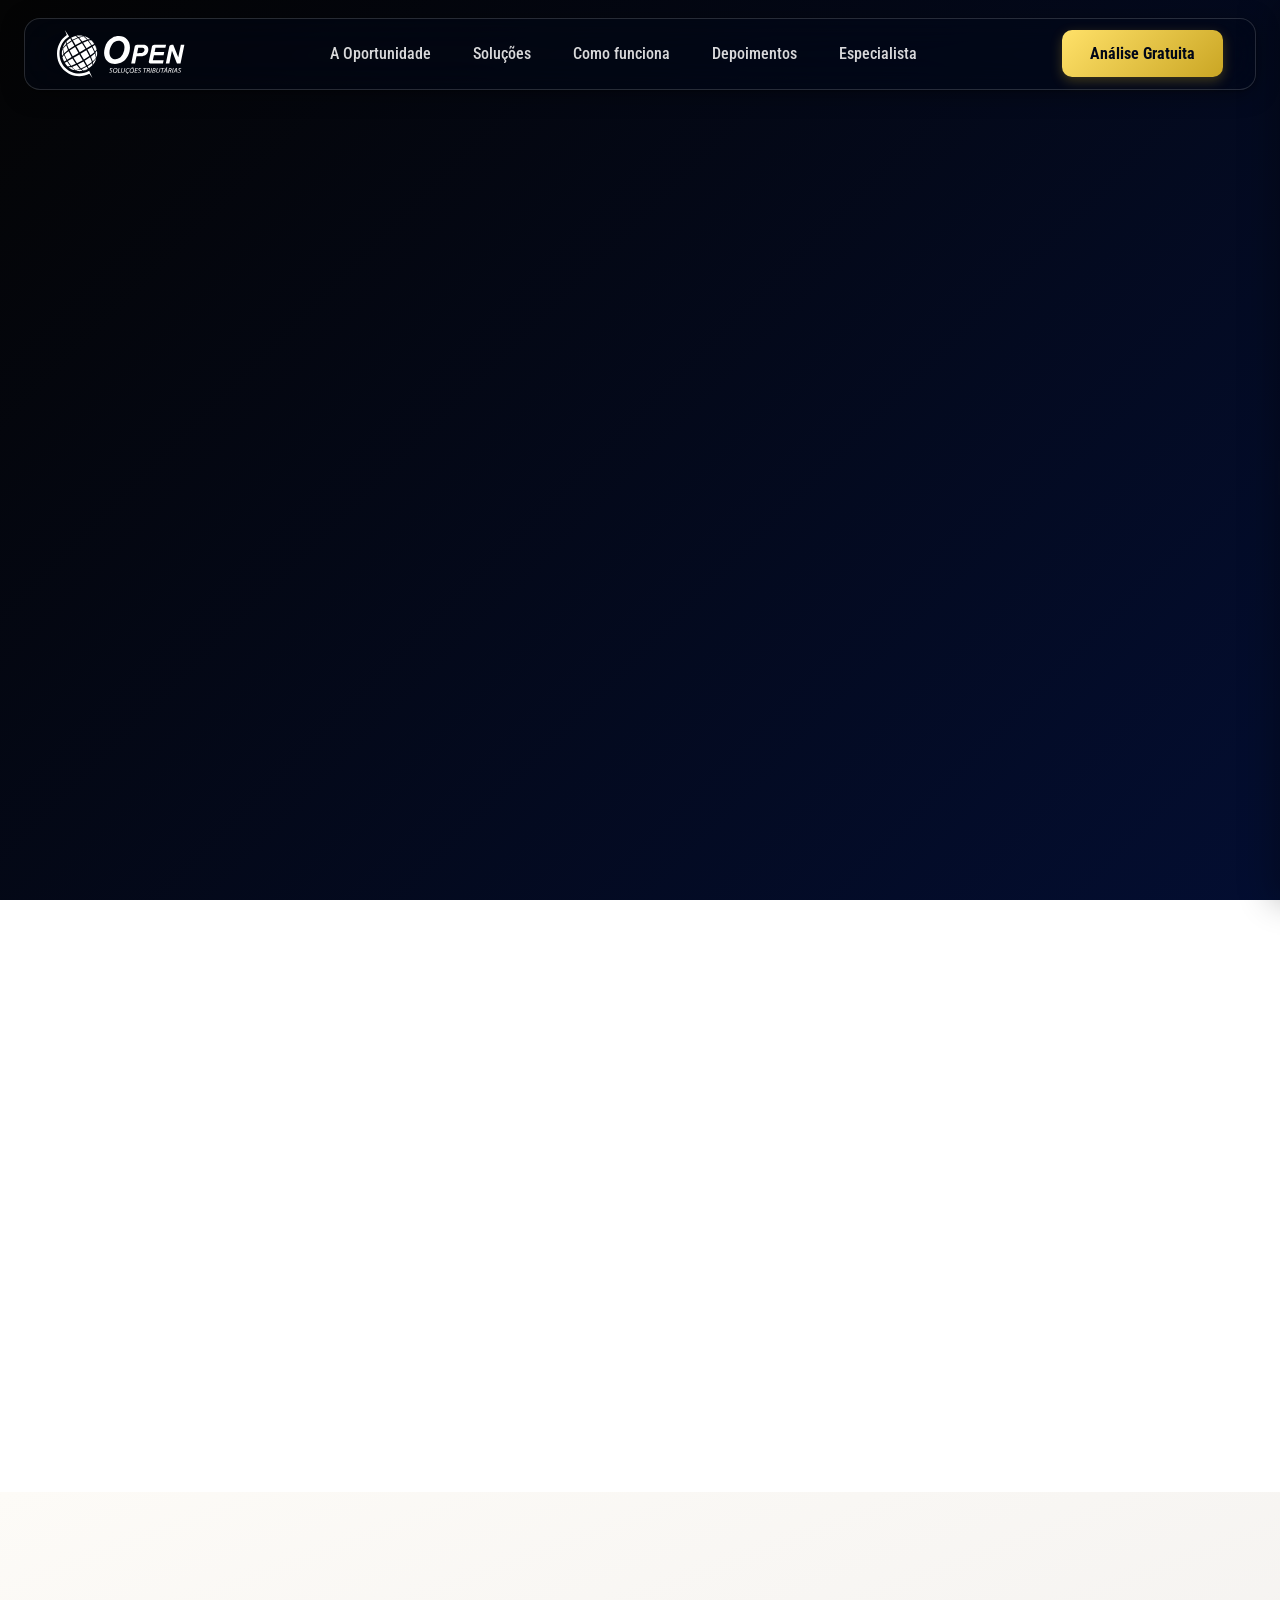
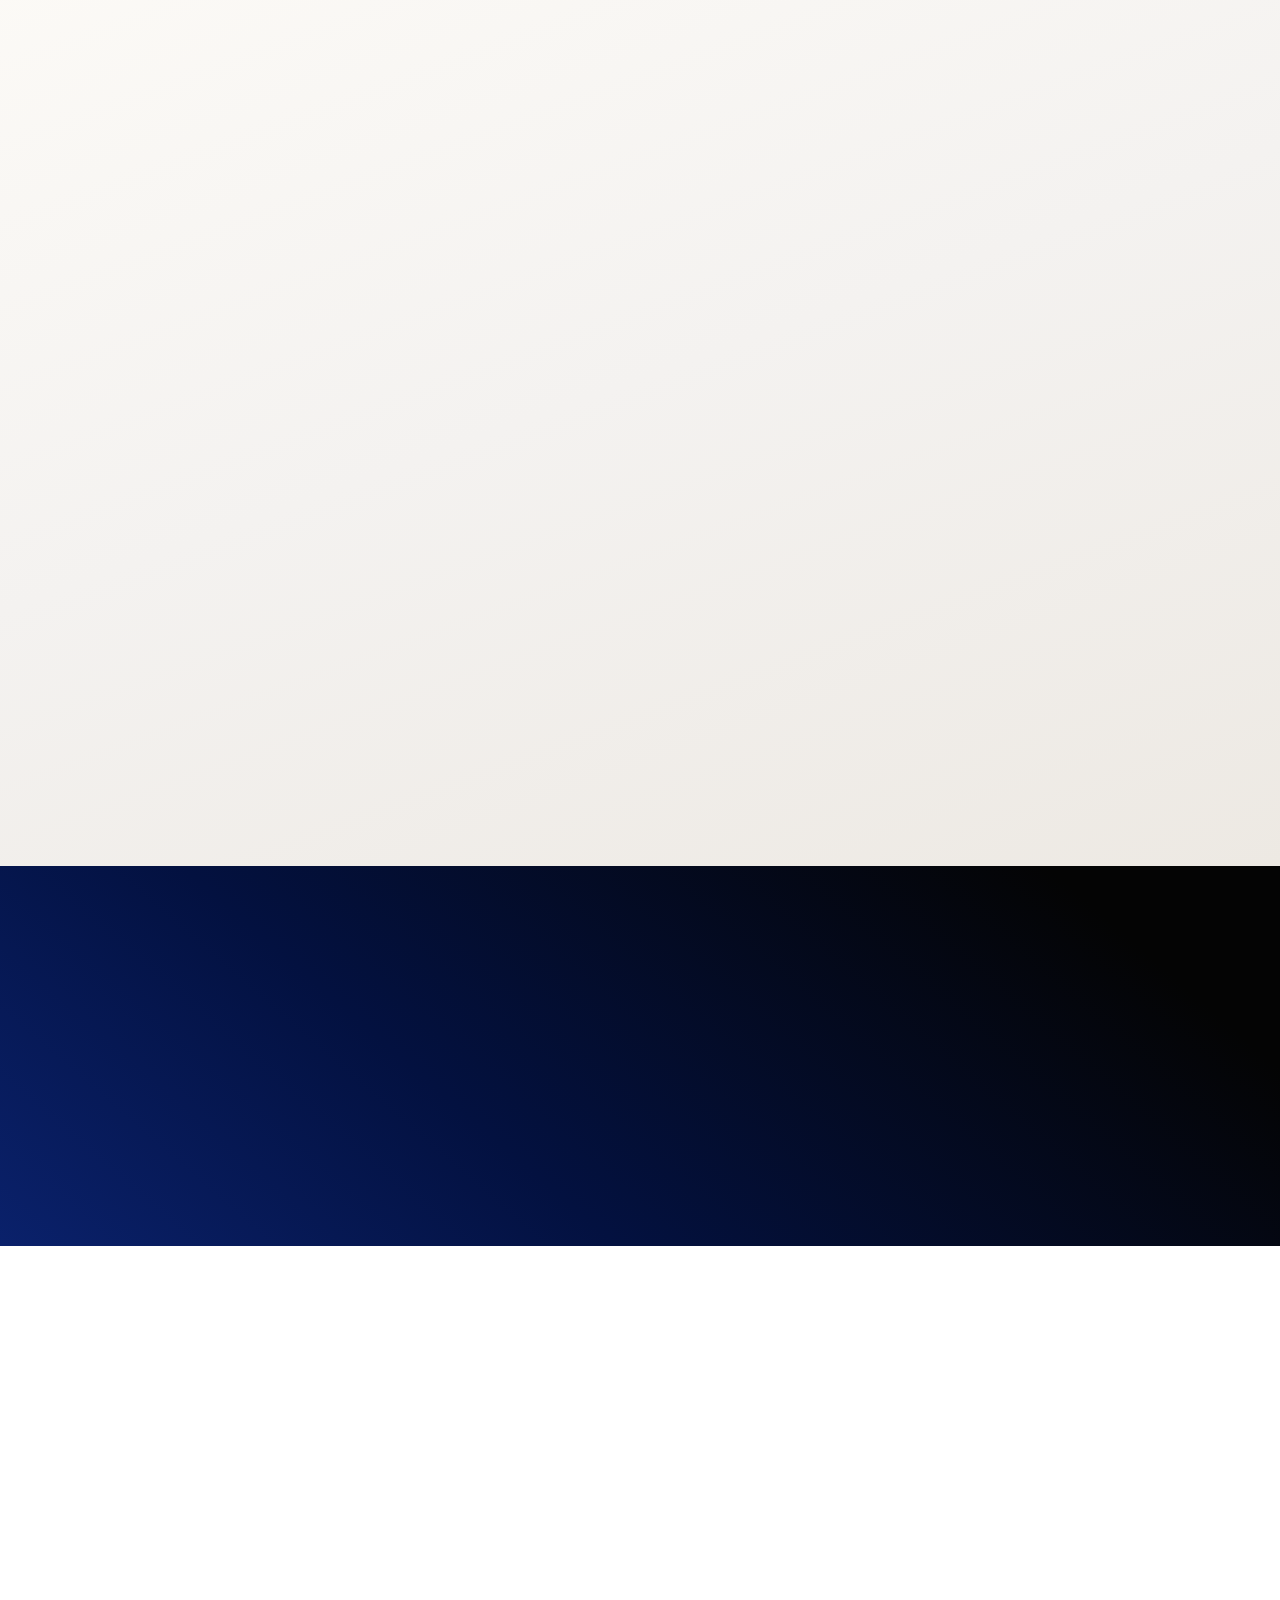
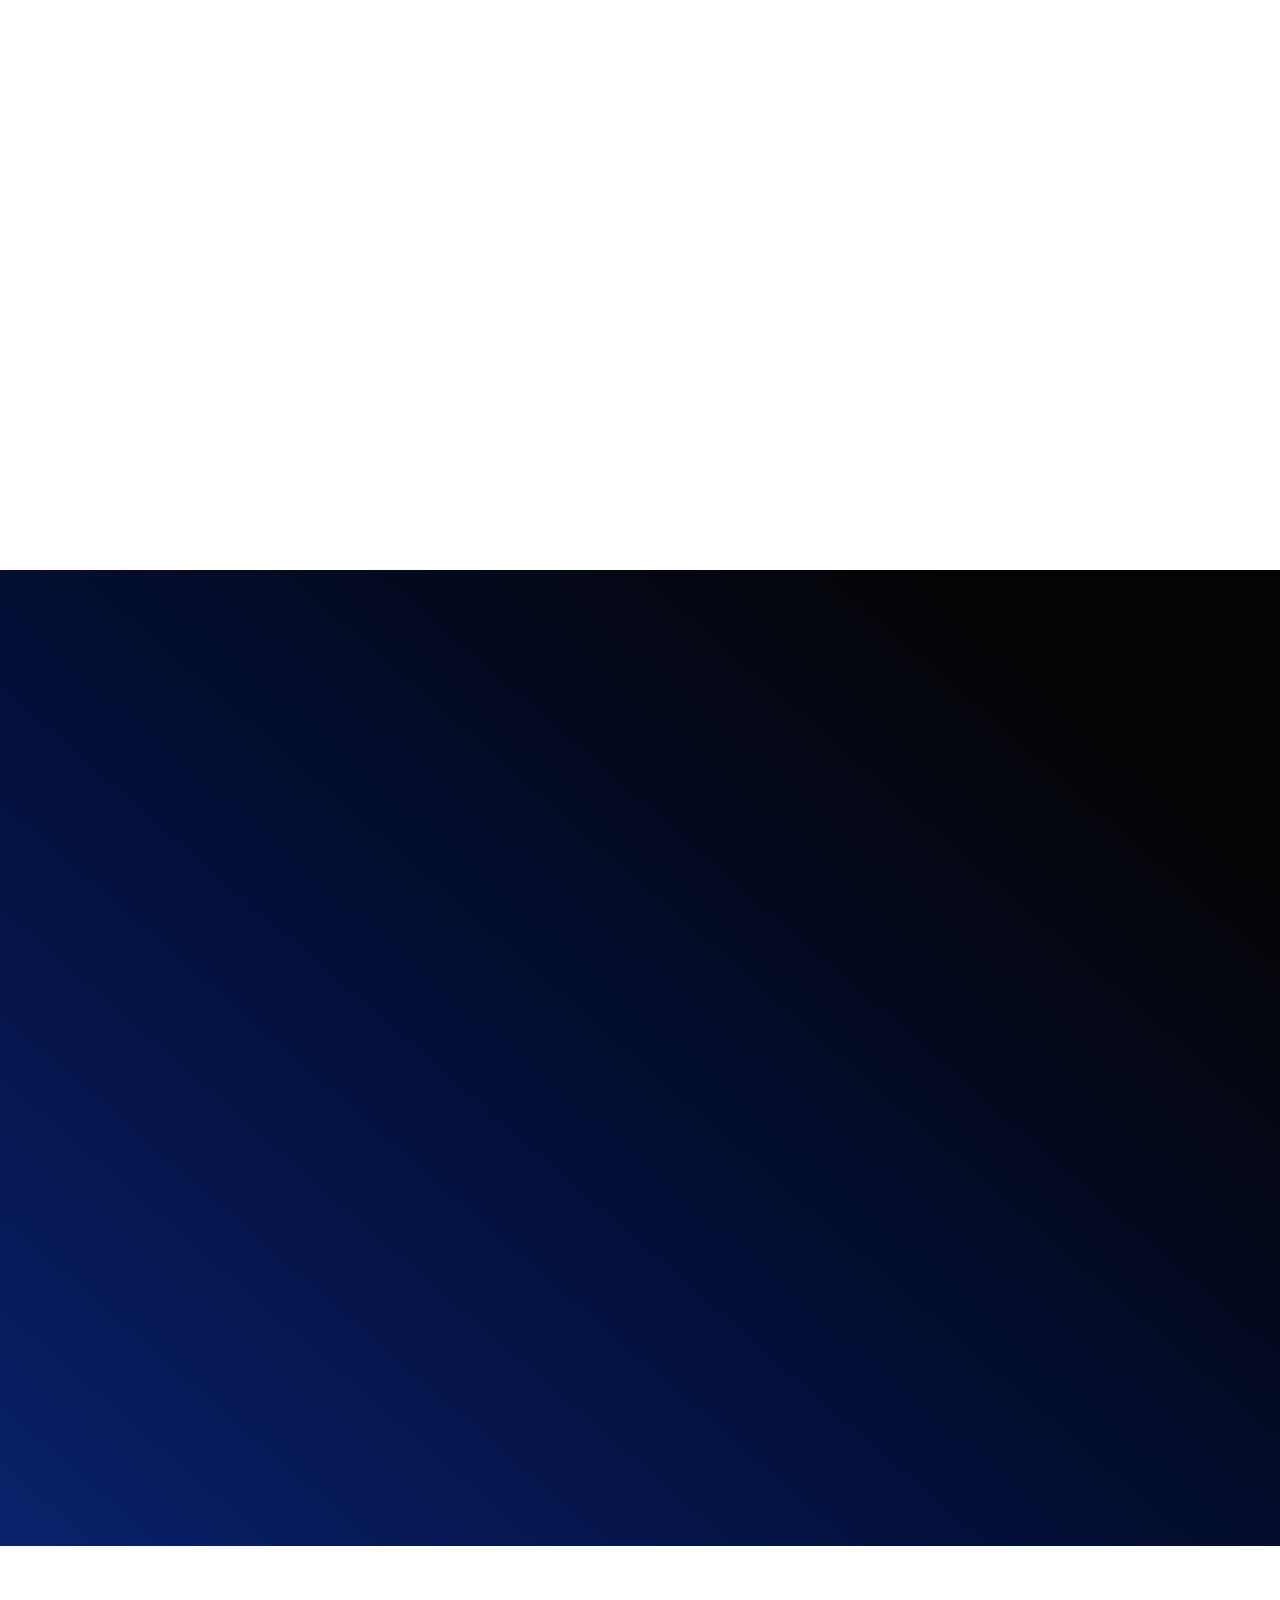
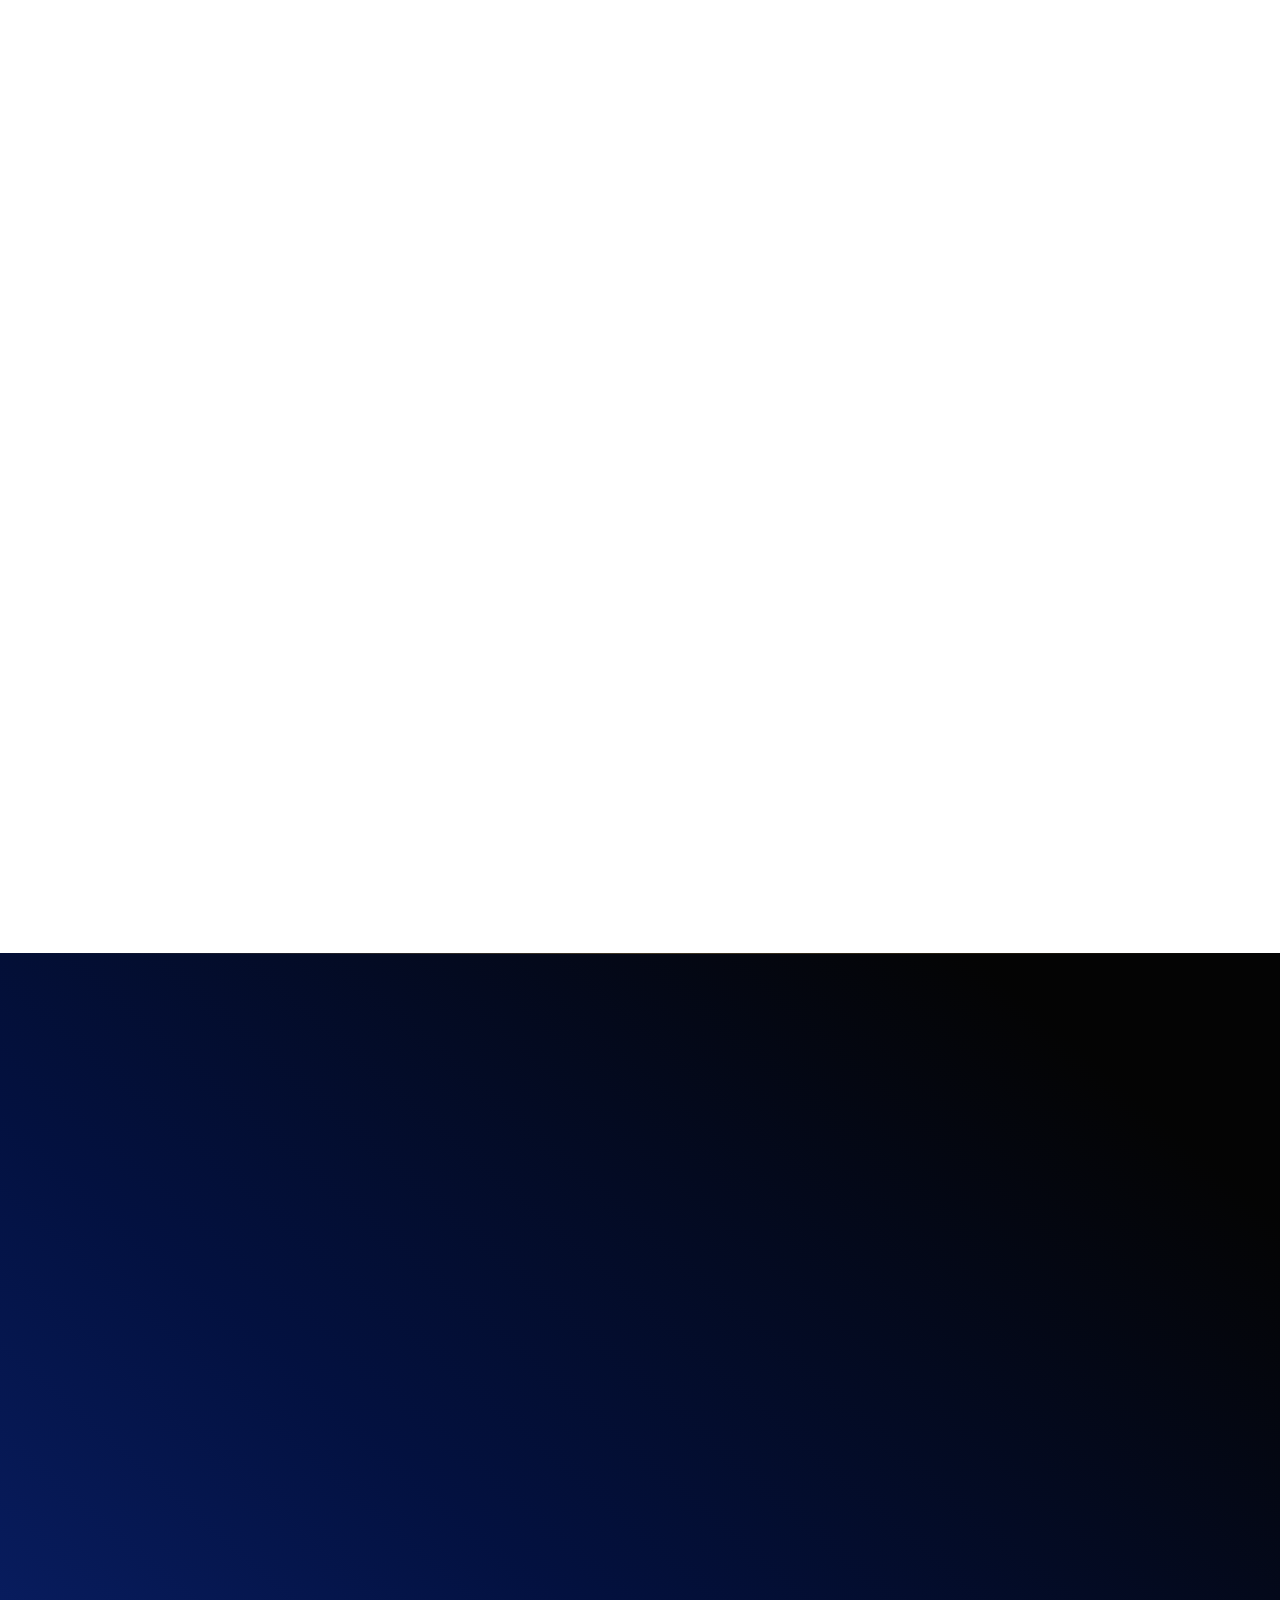
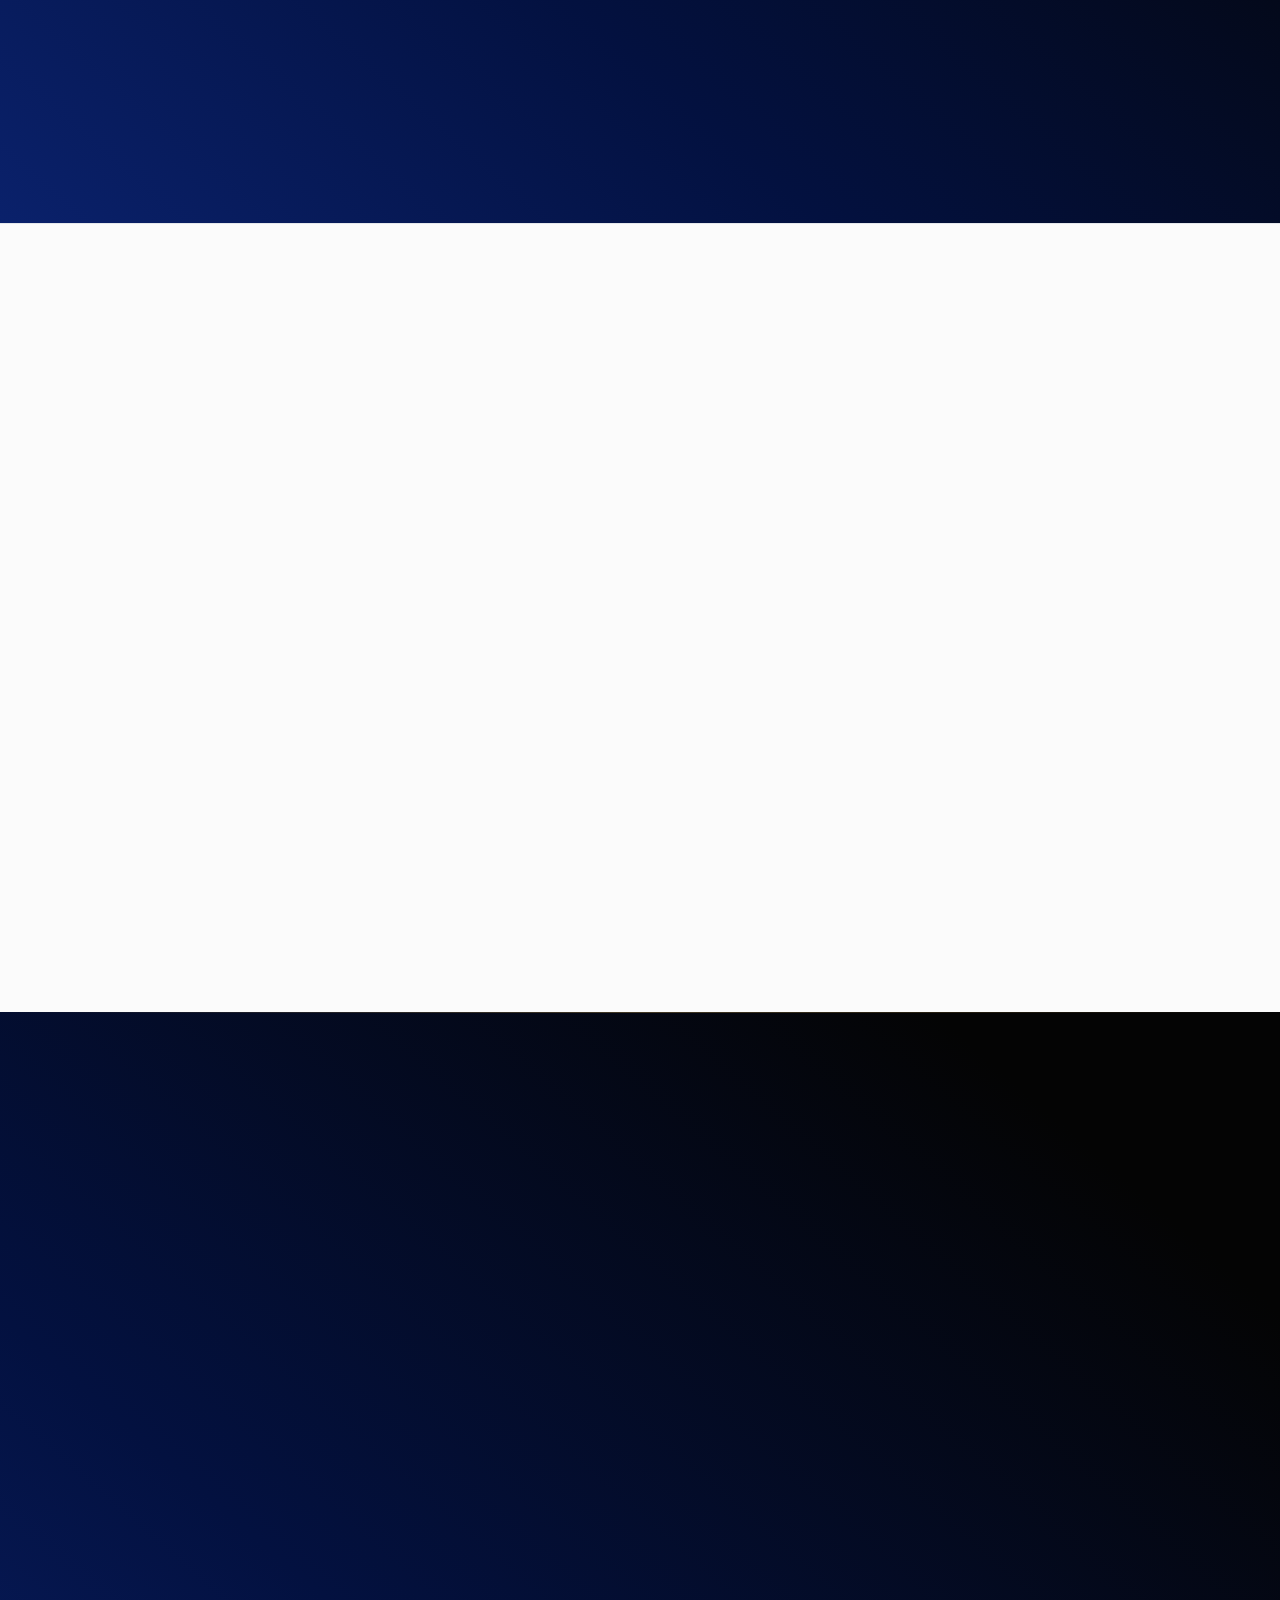
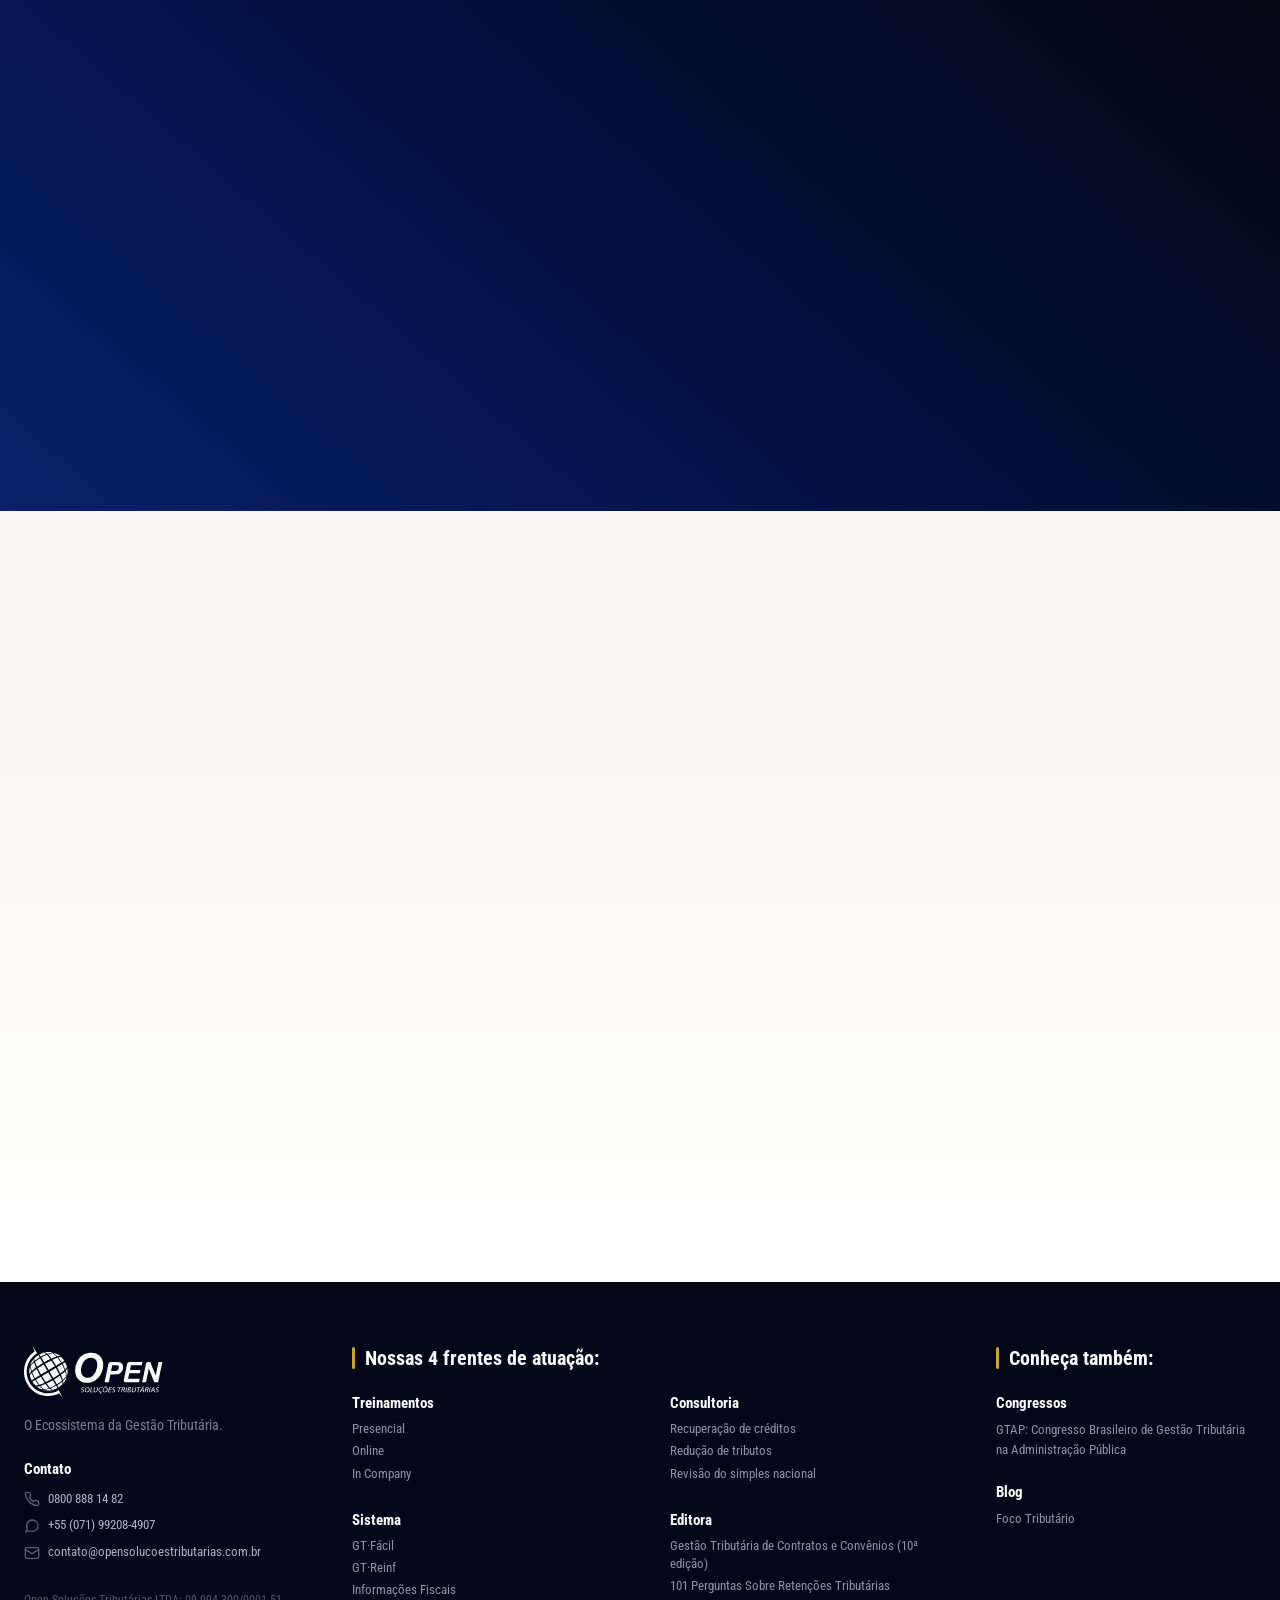
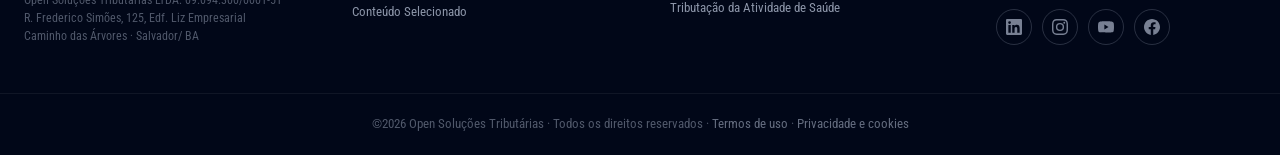
==== consultoria/index.html @ adad1941 "fix: reforça validação obrigatória de telefone, nome e email em todos os formulários - congresso: no" ====
<!DOCTYPE html>
<html lang="pt-BR">
<head>
  <meta charset="UTF-8">
  <base href="/consultoria/">
  <meta name="viewport" content="width=device-width, initial-scale=1.0">
  <title>Consultoria Gratuita — Recuperação de Créditos Tributários | Open Soluções</title>
  
  <link rel="preconnect" href="https://fonts.googleapis.com">
  <link rel="preconnect" href="https://fonts.gstatic.com" crossorigin>
  <link href="https://fonts.googleapis.com/css2?family=Roboto+Condensed:wght@300;400;600;700;800&display=swap" rel="stylesheet">
  
  <link rel="stylesheet" href="assets/style.css">
  
  <!-- SEO -->
  <meta name="description" content="95% das empresas pagam tributos a mais. Recupere créditos dos últimos 5 anos de forma rápida, segura e com honorários somente no êxito.">
  
  <!-- Favicon -->
  <link rel="icon" type="image/svg+xml" href="assets/logo.svg">
  <link rel="icon" type="image/png" sizes="32x32" href="assets/logo.svg">

  <!-- Open Graph -->
  <meta property="og:type" content="website">
  <meta property="og:title" content="Consultoria Gratuita — Recuperação de Créditos Tributários">
  <meta property="og:description" content="Sua empresa provavelmente tem entre R$ 100 mil e R$ 5 milhões parados em créditos tributários. Análise gratuita de 60 minutos.">
  <meta property="og:url" content="https://opensolucoestributarias.com.br/consultoria/">
  <meta property="og:image" content="https://opensolucoestributarias.com.br/consultoria/assets/alexandre-hero.png">
  <meta property="og:locale" content="pt_BR">

  <!-- Twitter Card -->
  <meta name="twitter:card" content="summary_large_image">
  <meta name="twitter:title" content="Consultoria Gratuita — Recuperação de Créditos Tributários">
  <meta name="twitter:description" content="95% das empresas pagam tributos a mais. Recupere créditos dos últimos 5 anos com honorários somente no êxito.">

  <!-- Google Tag Manager -->
  <script>(function(w,d,s,l,i){w[l]=w[l]||[];w[l].push({'gtm.start':
  new Date().getTime(),event:'gtm.js'});var f=d.getElementsByTagName(s)[0],
  j=d.createElement(s),dl=l!='dataLayer'?'&l='+l:'';j.async=true;j.src=
  'https://www.googletagmanager.com/gtm.js?id='+i+dl;f.parentNode.insertBefore(j,f);
  })(window,document,'script','dataLayer','GTM-566F4WT');</script>
  <!-- End Google Tag Manager -->

  <!-- Meta Pixel -->
  <script>
  !function(f,b,e,v,n,t,s)
  {if(f.fbq)return;n=f.fbq=function(){n.callMethod?
  n.callMethod.apply(n,arguments):n.queue.push(arguments)};
  if(!f._fbq)f._fbq=n;n.push=n;n.loaded=!0;n.version='2.0';
  n.queue=[];t=b.createElement(e);t.async=!0;
  t.src=v;s=b.getElementsByTagName(e)[0];
  s.parentNode.insertBefore(t,s)}(window, document,'script',
  'https://connect.facebook.net/en_US/fbevents.js');
  fbq('init', '549971842334998');
  fbq('track', 'PageView');
  </script>
  <noscript><img height="1" width="1" style="display:none" src="https://www.facebook.com/tr?id=549971842334998&ev=PageView&noscript=1"/></noscript>
  <!-- End Meta Pixel -->
</head>
<body class="theme-light">
  <!-- Google Tag Manager (noscript) -->
  <noscript><iframe src="https://www.googletagmanager.com/ns.html?id=GTM-566F4WT"
  height="0" width="0" style="display:none;visibility:hidden"></iframe></noscript>
  <!-- End Google Tag Manager (noscript) -->

  <!-- === HEADER === -->
  <header class="site-header dark-mode" id="siteHeader">
    <div class="header-inner">
      <div class="nav-brand">
        <a href="#" class="nav-logo">
          <img src="assets/logo.svg" alt="Open Soluções Tributárias" height="48">
        </a>

      </div>
      <nav class="nav-links">
        <a href="#dinheiro-parado">A Oportunidade</a>
        <a href="#resultados">Soluções</a>
        <a href="#como-funciona">Como funciona</a>
        <a href="#depoimentos">Depoimentos</a>
        <a href="#idealizador">Especialista</a>
      </nav>
      <div class="nav-actions">
        <a href="#" onclick="event.preventDefault(); openModal();" class="btn-header">Análise Gratuita</a>
        <button class="hamburger-btn" id="hamburgerBtn" onclick="toggleMobileNav()" aria-label="Menu">
          <span></span><span></span><span></span>
        </button>
      </div>
    </div>
  </header>

  <!-- Mobile Nav Drawer -->
  <div class="mobile-nav-overlay" id="mobileNavOverlay" onclick="closeMobileNav()"></div>
  <nav class="mobile-nav-drawer" id="mobileNavDrawer">
    <a href="#dinheiro-parado" onclick="closeMobileNav()">A Oportunidade</a>
    <a href="#resultados" onclick="closeMobileNav()">Soluções</a>
    <a href="#como-funciona" onclick="closeMobileNav()">Como funciona</a>
    <a href="#depoimentos" onclick="closeMobileNav()">Depoimentos</a>
    <a href="#idealizador" onclick="closeMobileNav()">Especialista</a>
    <a href="#" onclick="event.preventDefault(); closeMobileNav(); openModal();" class="btn-primary mobile-nav-cta">Agendar Análise Gratuita</a>
  </nav>

  <main>
    <!-- === HERO SECTION === -->
    <section class="section hero-section theme-dark">
      <div class="wrap hero-grid">
        <div class="hero-content" data-reveal>
          <div class="eyebrow" style="display: flex; align-items: center; gap: 8px; margin-bottom: 24px; color: var(--color-light-cyan);">
            <svg width="14" height="14" viewBox="0 0 24 24" fill="none" stroke="currentColor" stroke-width="2" stroke-linecap="round"><path d="M17 21v-2a4 4 0 00-4-4H5a4 4 0 00-4 4v2"/><circle cx="9" cy="7" r="4"/><path d="M23 21v-2a4 4 0 00-3-3.87M16 3.13a4 4 0 010 7.75"/></svg>
            <span>+20.000 empresas atendidas</span>
          </div>
          <h1 class="hero-title">
            95% das empresas pagam tributos a mais. <strong class="text-gradient-amarelo">Recupere de forma rápida, segura e com honorários somente no êxito.</strong>
          </h1>
          <p class="text-body hero-subtitle">
            Sua empresa fatura entre R$ 1 e R$ 50 milhões por ano? Você provavelmente tem entre R$ 100 mil e R$ 5 milhões parados em créditos tributários dos últimos 5 anos. Dinheiro que já é seu.
          </p>
          <div class="hero-badges">
            <div class="hero-info-item">
              <svg width="18" height="18" viewBox="0 0 24 24" fill="none" stroke="currentColor" stroke-width="2"><path stroke-linecap="round" stroke-linejoin="round" d="M9 12l2 2 4-4m6 2a9 9 0 11-18 0 9 9 0 0118 0z"></path></svg>
              <span>Sem custo inicial</span>
            </div>
            <div class="hero-info-item">
              <svg width="18" height="18" viewBox="0 0 24 24" fill="none" stroke="currentColor" stroke-width="2"><path stroke-linecap="round" stroke-linejoin="round" d="M12 8c-1.657 0-3 .895-3 2s1.343 2 3 2 3 .895 3 2-1.343 2-3 2m0-8c1.11 0 2.08.402 2.599 1M12 8V7m0 1v8m0 0v1m0-1c-1.11 0-2.08-.402-2.599-1M21 12a9 9 0 11-18 0 9 9 0 0118 0z"></path></svg>
              <span>Honorários apenas no êxito</span>
            </div>
          </div>
          <div class="hero-cta">
            <a href="#" onclick="event.preventDefault(); openModal();" class="btn btn-primary hero-cta-btn">Agendar Análise Gratuita</a>
          </div>
        </div>
        <div class="hero-image-col" data-reveal>
          <img src="assets/alexandre-hero.png" alt="Alexandre Marques — Open Soluções Tributárias" class="hero-img">
        </div>
      </div>
    </section>

    <!-- === LOGOS === -->
    <section class="section logo-carousel-section section-logos">
      <div class="wrap">
        <div class="head center" data-reveal>
          <span class="eyebrow">CLIENTES E PARCEIROS</span>
          <h2 class="title">Entidades que já ajudamos</h2>
        </div>
        <div class="logo-carousel-wrap" data-reveal>
          <div class="logo-carousel-fade-left"></div>
          <div class="logo-carousel-fade-right"></div>
          <div class="logo-carousel-track">
            <div class="logo-carousel-inner">
              <img src="assets/empresas/AGU.jpg" alt="AGU" loading="lazy"> <img src="assets/empresas/BNDS.jpg" alt="BNDS" loading="lazy"> <img src="assets/empresas/CNJ.jpg" alt="CNJ" loading="lazy"> <img src="assets/empresas/dpe-pr.jpg" alt="DPE PR" loading="lazy"> <img src="assets/empresas/Eletrobras.jpg" alt="Eletrobras" loading="lazy"> <img src="assets/empresas/Embasa.jpg" alt="Embasa" loading="lazy"> <img src="assets/empresas/forca-aerea-brasileira.jpg" alt="Força Aérea Brasileira" loading="lazy"> <img src="assets/empresas/governo-estado-ba.jpg" alt="Governo do estado BA" loading="lazy"> <img src="assets/empresas/IFBA.jpg" alt="IFBA" loading="lazy"> <img src="assets/empresas/IFES.jpg" alt="IFES" loading="lazy"> <img src="assets/empresas/IFGO.jpg" alt="IFGO" loading="lazy"> <img src="assets/empresas/IFSP.jpg" alt="IFSP" loading="lazy"> <img src="assets/empresas/MPSE.jpg" alt="MPSE" loading="lazy"> <img src="assets/empresas/ministerio-publico-ba.jpg" alt="Ministerio Publico BA" loading="lazy"> <img src="assets/empresas/pge-rj.jpg" alt="PGE - RJ" loading="lazy">
              <!-- DUPLICATE -->
              <img src="assets/empresas/AGU.jpg" alt="AGU" loading="lazy"> <img src="assets/empresas/BNDS.jpg" alt="BNDS" loading="lazy"> <img src="assets/empresas/CNJ.jpg" alt="CNJ" loading="lazy"> <img src="assets/empresas/dpe-pr.jpg" alt="DPE PR" loading="lazy"> <img src="assets/empresas/Eletrobras.jpg" alt="Eletrobras" loading="lazy"> <img src="assets/empresas/Embasa.jpg" alt="Embasa" loading="lazy"> <img src="assets/empresas/forca-aerea-brasileira.jpg" alt="Força Aérea Brasileira" loading="lazy"> <img src="assets/empresas/governo-estado-ba.jpg" alt="Governo do estado BA" loading="lazy"> <img src="assets/empresas/IFBA.jpg" alt="IFBA" loading="lazy"> <img src="assets/empresas/IFES.jpg" alt="IFES" loading="lazy"> <img src="assets/empresas/IFGO.jpg" alt="IFGO" loading="lazy"> <img src="assets/empresas/IFSP.jpg" alt="IFSP" loading="lazy"> <img src="assets/empresas/MPSE.jpg" alt="MPSE" loading="lazy"> <img src="assets/empresas/ministerio-publico-ba.jpg" alt="Ministerio Publico BA" loading="lazy"> <img src="assets/empresas/pge-rj.jpg" alt="PGE - RJ" loading="lazy">
            </div>
          </div>
          <div class="logo-carousel-track">
            <div class="logo-carousel-inner reverse">
              <img src="assets/empresas/SAEB.jpg" alt="SAEB" loading="lazy"> <img src="assets/empresas/SEBRAE.jpg" alt="SEBRAE" loading="lazy"> <img src="assets/empresas/sefaz-mt.jpg" alt="SEFAZ MT" loading="lazy"> <img src="assets/empresas/STF.jpg" alt="STF" loading="lazy"> <img src="assets/empresas/Senac.jpg" alt="Senac" loading="lazy"> <img src="assets/empresas/Sesi.jpg" alt="Sesi" loading="lazy"> <img src="assets/empresas/TCEPR.jpg" alt="TCEPR" loading="lazy"> <img src="assets/empresas/TCU.jpg" alt="TCU" loading="lazy"> <img src="assets/empresas/TJPR.jpg" alt="TJPR" loading="lazy"> <img src="assets/empresas/TRE-ES.jpg" alt="TRE-ES" loading="lazy"> <img src="assets/empresas/TRF2.jpg" alt="TRF2" loading="lazy"> <img src="assets/empresas/trt-ceara.jpg" alt="TRT ceara" loading="lazy"> <img src="assets/empresas/TSE.jpg" alt="TSE" loading="lazy"> <img src="assets/empresas/UESC.jpg" alt="UESC" loading="lazy"> <img src="assets/empresas/inema.jpg" alt="inema" loading="lazy">
              <!-- DUPLICATE -->
              <img src="assets/empresas/SAEB.jpg" alt="SAEB" loading="lazy"> <img src="assets/empresas/SEBRAE.jpg" alt="SEBRAE" loading="lazy"> <img src="assets/empresas/sefaz-mt.jpg" alt="SEFAZ MT" loading="lazy"> <img src="assets/empresas/STF.jpg" alt="STF" loading="lazy"> <img src="assets/empresas/Senac.jpg" alt="Senac" loading="lazy"> <img src="assets/empresas/Sesi.jpg" alt="Sesi" loading="lazy"> <img src="assets/empresas/TCEPR.jpg" alt="TCEPR" loading="lazy"> <img src="assets/empresas/TCU.jpg" alt="TCU" loading="lazy"> <img src="assets/empresas/TJPR.jpg" alt="TJPR" loading="lazy"> <img src="assets/empresas/TRE-ES.jpg" alt="TRE-ES" loading="lazy"> <img src="assets/empresas/TRF2.jpg" alt="TRF2" loading="lazy"> <img src="assets/empresas/trt-ceara.jpg" alt="TRT ceara" loading="lazy"> <img src="assets/empresas/TSE.jpg" alt="TSE" loading="lazy"> <img src="assets/empresas/UESC.jpg" alt="UESC" loading="lazy"> <img src="assets/empresas/inema.jpg" alt="inema" loading="lazy">
            </div>
          </div>
        </div>
      </div>
    </section>

    <!-- === DINHEIRO PARADO (Premium Bento) === -->
    <section class="section section-dinheiro-parado" id="dinheiro-parado">
      <div class="wrap">
        <div class="head center" data-reveal>
          <span class="eyebrow gold">A REALIDADE</span>
          <h2 class="title">Você tem dinheiro parado (e nem sabe)</h2>
          <p class="sub">Sua contabilidade apura, declara e você paga. Mas ninguém revisa se você pagou apenas o que era devido.</p>
        </div>

        <!-- Hero Statement Card -->
        <div class="dp-hero-card" data-reveal>
          <div class="dp-shimmer"></div>
          <div class="dp-hero-content">
            <div class="dp-hero-badge">
              <svg width="16" height="16" viewBox="0 0 24 24" fill="none" stroke="currentColor" stroke-width="2"><path d="M12 22s8-4 8-10V5l-8-3-8 3v7c0 6 8 10 8 10z" stroke-linejoin="round" stroke-linecap="round"/></svg>
              Créditos esquecidos nos últimos 5 anos
            </div>
            <h3 class="dp-hero-title">
              Sua empresa provavelmente tem entre
              <span class="dp-value">R$ 100 mil e R$ 5 milhões</span>
              parados em créditos tributários.
            </h3>
            <p class="dp-hero-desc">Tributos pagos a mais. Créditos não aproveitados. Esse dinheiro pode entrar no seu caixa agora — <strong>rápido e fácil.</strong></p>
          </div>
          <div class="dp-hero-visual">
            <div class="dp-stat-ring">
              <svg class="dp-ring-svg" viewBox="0 0 120 120">
                <circle class="dp-ring-track" cx="60" cy="60" r="54" fill="none" stroke="rgba(212,169,78,0.12)" stroke-width="4"/>
                <circle class="dp-ring-fill" cx="60" cy="60" r="54" fill="none" stroke="#D4A94E" stroke-width="4.5" stroke-linecap="round"/>
              </svg>
              <div class="dp-stat-inner">
                <span class="dp-stat-number" data-count-to="95">0%</span>
                <span class="dp-stat-label">das empresas pagam tributos a mais</span>
              </div>
            </div>
          </div>
        </div>

        <!-- Question Cards Grid -->
        <div class="dp-questions-grid">
          <div class="dp-question-card" data-reveal data-reveal-delay="0">
            <div class="dp-q-icon">
              <svg width="22" height="22" viewBox="0 0 24 24" fill="none" stroke="currentColor" stroke-width="2"><path d="M12 1v22M17 5H9.5a3.5 3.5 0 000 7h5a3.5 3.5 0 010 7H6"/></svg>
            </div>
            <div class="dp-q-content">
              <h4>Créditos de PIS/COFINS</h4>
              <p>Você aproveitou todos os créditos disponíveis nos últimos 5 anos?</p>
            </div>
            <div class="dp-q-arrow">→</div>
          </div>

          <div class="dp-question-card" data-reveal data-reveal-delay="1">
            <div class="dp-q-icon">
              <svg width="22" height="22" viewBox="0 0 24 24" fill="none" stroke="currentColor" stroke-width="2"><path d="M14 2H6a2 2 0 00-2 2v16a2 2 0 002 2h12a2 2 0 002-2V8z"/><polyline points="14 2 14 8 20 8"/><line x1="16" y1="13" x2="8" y2="13"/><line x1="16" y1="17" x2="8" y2="17"/></svg>
            </div>
            <div class="dp-q-content">
              <h4>ICMS indevido</h4>
              <p>Pagou ICMS indevidamente nos últimos anos? Você pode recuperar.</p>
            </div>
            <div class="dp-q-arrow">→</div>
          </div>

          <div class="dp-question-card" data-reveal data-reveal-delay="2">
            <div class="dp-q-icon">
              <svg width="22" height="22" viewBox="0 0 24 24" fill="none" stroke="currentColor" stroke-width="2"><path d="M21 16V8a2 2 0 00-1-1.73l-7-4a2 2 0 00-2 0l-7 4A2 2 0 003 8v8a2 2 0 001 1.73l7 4a2 2 0 002 0l7-4A2 2 0 0021 16z"/></svg>
            </div>
            <div class="dp-q-content">
              <h4>Regime tributário</h4>
              <p>Está no regime tributário mais vantajoso para sua empresa?</p>
            </div>
            <div class="dp-q-arrow">→</div>
          </div>

          <div class="dp-question-card" data-reveal data-reveal-delay="3">
            <div class="dp-q-icon">
              <svg width="22" height="22" viewBox="0 0 24 24" fill="none" stroke="currentColor" stroke-width="2"><path d="M22 12h-4l-3 9L9 3l-3 9H2"/></svg>
            </div>
            <div class="dp-q-content">
              <h4>Créditos acumulados</h4>
              <p>Tem créditos acumulados não utilizados que poderiam virar caixa?</p>
            </div>
            <div class="dp-q-arrow">→</div>
          </div>
        </div>
      </div>
    </section>

    <!-- === PROPOSTA DE VALOR === -->
    <section class="section section-dark">
      <div class="wrap-narrow head" data-reveal>
        <div class="eyebrow gold"><span class="dot"></span>PROPOSTA DE VALOR</div>
        <h2 class="title title-white">Não é promessa. É método.</h2>
        <p class="proposta-text sub-white">Sua contabilidade faz um ótimo trabalho apurando seus impostos do dia a dia, mas o foco não é garimpar o que foi pago a mais. Nós usamos tecnologia proprietária e inteligência jurídica para varrer 5 anos de obrigações acessórias e encontrar cada centavo esquecido.</p>
      </div>
    </section>

    <!-- === 3 FASES (Phase Stepper) === -->
    <section class="section section-como-funciona" id="como-funciona">
      <div class="wrap">
        <div class="head center" data-reveal>
          <span class="eyebrow">COMO FUNCIONA</span>
          <h2 class="title">3 fases para o dinheiro entrar no seu caixa</h2>
          <p class="sub">Risco zero. Investimento zero. Burocracia zero. Você só tem a ganhar.</p>
        </div>
        <div class="phase-stepper" data-reveal>
          <div class="phase-step">
            <div class="phase-number">1</div>
            <div class="phase-line"></div>
            <div class="card bento-card-light">
              <h3>Análise Gratuita <span class="gold">(60 min)</span></h3>
              <p>Identificamos o potencial de recuperação da sua empresa. Sem compromisso.</p>
            </div>
          </div>
          <div class="phase-step">
            <div class="phase-number">2</div>
            <div class="phase-line"></div>
            <div class="card bento-card-light">
              <h3>Diagnóstico Completo <span class="gold">(15 dias)</span></h3>
              <p>Revisamos 5 anos de documentação. Identificamos cada crédito disponível para recuperar.</p>
            </div>
          </div>
          <div class="phase-step">
            <div class="phase-number">3</div>
            <div class="card bento-card-light">
              <h3>Recuperação Administrativa <span class="gold">(90 dias)</span></h3>
              <p>Executamos todos os procedimentos até o dinheiro entrar no seu caixa.</p>
            </div>
          </div>
        </div>
        <div class="section-cta-wrapper" data-reveal>
          <a href="#" onclick="event.preventDefault(); openModal();" class="btn-primary section-cta">Agendar Análise Gratuita →</a>
        </div>
      </div>
    </section>

    <!-- === BENEFÍCIOS (dark) === -->
    <section class="section theme-dark section-beneficios" id="resultados">
      <div class="wrap">
        <div class="head center" data-reveal>
          <span class="eyebrow eyebrow-gold">RESULTADOS REAIS</span>
          <h2 class="title title-white">Honorários apenas no êxito</h2>
          <p class="sub sub-white">Recuperamos R$ 500 mil? Você paga sobre R$ 500 mil. Não recuperou? Não paga. Simples assim. Todo o risco é nosso.</p>
        </div>
        <div class="beneficios-grid" data-reveal>
          <div class="card bento-card-dark bento-span-3" data-reveal-delay="0">
            <div class="bento-icon">✓</div>
            <h3>Risco Zero</h3>
            <p>Você só paga nossos honorários sobre o valor que efetivamente recuperarmos. Sem custo inicial, sem surpresas.</p>
          </div>
          <div class="card bento-card-dark bento-span-3" data-reveal-delay="1">
            <div class="bento-icon">✓</div>
            <h3>Sem Processo Judicial</h3>
            <p>Recuperação 100% administrativa. Sem espera de anos. Dinheiro no caixa em até 90 dias.</p>
          </div>
          <div class="card bento-card-dark bento-span-2" data-reveal-delay="2">
            <div class="bento-icon">✓</div>
            <h3>Equipe Especializada</h3>
            <p>Advogados tributaristas e contabilistas com mais de 20 anos de experiência em recuperação de créditos.</p>
          </div>
          <div class="card bento-card-dark bento-span-2" data-reveal-delay="3">
            <div class="bento-icon">✓</div>
            <h3>Revisão de 5 Anos</h3>
            <p>Analisamos toda a documentação tributária dos últimos 5 anos para identificar cada oportunidade.</p>
          </div>
          <div class="card bento-card-dark bento-span-2" data-reveal-delay="4">
            <div class="bento-icon">✓</div>
            <h3>Segurança Jurídica</h3>
            <p>Procedimentos em total conformidade com a legislação. Sua empresa protegida em cada etapa.</p>
          </div>
        </div>
        <div class="section-cta-wrapper section-cta-dark" data-reveal>
          <a href="#" onclick="event.preventDefault(); openModal();" class="btn-primary section-cta">Agendar Análise Gratuita →</a>
        </div>
      </div>
    </section>

    <!-- === PASSO A PASSO === -->
    <section class="section section-temas">
      <div class="wrap">
        <div class="head center" data-reveal>
          <span class="eyebrow eyebrow-temas">PASSO A PASSO</span>
          <h2 class="title title-temas">Como recuperar seus créditos</h2>
          <p class="sub sub-temas">Um processo simples, transparente e sem burocracia.</p>
        </div>
        <div class="list-temas-horizontal" data-reveal>
          <div class="tema-horizontal-card">
            <div class="tema-h-number">01</div>
            <div class="tema-h-content">
              <h3>Você agenda a análise gratuita</h3>
              <p>Em uma reunião de 60 minutos identificamos seu potencial de recuperação. Sem compromisso, sem custo.</p>
            </div>
          </div>
          <div class="tema-horizontal-card">
            <div class="tema-h-number">02</div>
            <div class="tema-h-content">
              <h3>Nós fazemos o trabalho pesado</h3>
              <p>Revisamos toda documentação, identificamos os créditos e executamos todos os procedimentos.</p>
            </div>
          </div>
          <div class="tema-horizontal-card">
            <div class="tema-h-number">03</div>
            <div class="tema-h-content">
              <h3>Dinheiro no seu caixa em 90 dias</h3>
              <p>Administrativo. Sem processo judicial. Sem espera de anos. Resultado rápido e concreto.</p>
            </div>
          </div>
          <div class="tema-horizontal-card">
            <div class="tema-h-number">04</div>
            <div class="tema-h-content">
              <h3>Recebemos apenas no êxito</h3>
              <p>Recuperou? Paga. Não recuperou? Não paga. Simples assim. Todo o risco é nosso.</p>
            </div>
          </div>
        </div>
      </div>
      <div class="section-cta-wrapper" data-reveal>
        <a href="#" onclick="event.preventDefault(); openModal();" class="btn-primary section-cta">Agendar Análise Gratuita →</a>
      </div>
    </section>

    <!-- === DEPOIMENTOS === -->
    <section class="section section-depoimentos-v2" id="depoimentos">
      <div class="wrap">
        <div class="head center" data-reveal>
          <span class="eyebrow gold"><span class="dot"></span>QUEM JÁ CONFIOU</span>
          <h2 class="title title-white">Vejam o que falam sobre a Open</h2>
          <p class="sub sub-white">Profissionais e entidades que já confiaram em nossas soluções tributárias.</p>
        </div>
        <div class="depo-v2-grid" data-reveal>
          <div class="depo-v2-card" data-reveal-delay="0">
            <div class="depo-v2-quote">
              <svg width="32" height="24" viewBox="0 0 32 24" fill="none"><path d="M0 24V14.4C0 11.7 0.5 9.3 1.5 7.2C2.5 5.1 3.9 3.3 5.7 1.8C7.5 0.6 9.5 0 11.7 0L12.6 4.2C10.8 4.5 9.3 5.4 8.1 6.9C6.9 8.4 6.3 10.2 6.3 12.3H12V24H0ZM20 24V14.4C20 11.7 20.5 9.3 21.5 7.2C22.5 5.1 23.9 3.3 25.7 1.8C27.5 0.6 29.5 0 31.7 0L32.6 4.2C30.8 4.5 29.3 5.4 28.1 6.9C26.9 8.4 26.3 10.2 26.3 12.3H32V24H20Z" fill="currentColor"/></svg>
            </div>
            <p class="depo-v2-text">A consultoria tributária da OPEN tem se mostrado estratégica para lidar com a complexidade do sistema tributário brasileiro. O suporte da equipe garante conformidade, segurança jurídica e atualizações constantes da legislação, além de apoiar decisões contratuais e reduzir riscos de autuações.</p>
            <div class="depo-v2-author">
              <div class="depo-v2-avatar">LC</div>
              <div>
                <div class="depo-v2-name">Lidiany Camillôto</div>
                <div class="depo-v2-org">Ministério Público do Estado do Espírito Santo</div>
              </div>
            </div>
          </div>
          <div class="depo-v2-card" data-reveal-delay="1">
            <div class="depo-v2-quote">
              <svg width="32" height="24" viewBox="0 0 32 24" fill="none"><path d="M0 24V14.4C0 11.7 0.5 9.3 1.5 7.2C2.5 5.1 3.9 3.3 5.7 1.8C7.5 0.6 9.5 0 11.7 0L12.6 4.2C10.8 4.5 9.3 5.4 8.1 6.9C6.9 8.4 6.3 10.2 6.3 12.3H12V24H0ZM20 24V14.4C20 11.7 20.5 9.3 21.5 7.2C22.5 5.1 23.9 3.3 25.7 1.8C27.5 0.6 29.5 0 31.7 0L32.6 4.2C30.8 4.5 29.3 5.4 28.1 6.9C26.9 8.4 26.3 10.2 26.3 12.3H32V24H20Z" fill="currentColor"/></svg>
            </div>
            <p class="depo-v2-text">A gestão de um consórcio público multifinalitário exige rigor nas retenções tributárias. A atuação da OPEN garantiu segurança jurídica ao processo, assegurando procedimentos corretos e permitindo a recuperação de impostos pagos de forma indevida.</p>
            <div class="depo-v2-author">
              <div class="depo-v2-avatar">EG</div>
              <div>
                <div class="depo-v2-name">Edivan Guerreiro Barão</div>
                <div class="depo-v2-org">Diretor CIS/Ampunar</div>
              </div>
            </div>
          </div>
        </div>
        <div class="section-cta-wrapper" data-reveal style="margin-top: 40px;">
          <a href="#" onclick="event.preventDefault(); openModal();" class="btn-primary section-cta" style="background: var(--bg-gradient-amarelo); color: #1A1205; border: none;">Agendar Análise Gratuita →</a>
        </div>
      </div>
    </section>

    <!-- === IDEALIZADOR === -->
    <section id="idealizador" class="section section-bordered">
      <div class="wrap">
        <div class="head" data-reveal>
          <div class="eyebrow gold"><span class="dot"></span>Quem está por trás</div>
          <h2 class="title">Quem vai cuidar do seu dinheiro</h2>
        </div>

        <div class="idealizador-wrap" data-reveal>
          <div class="prof-card">
            <div class="prof-photo">
              <img src="assets/alexandre-perfil.png" alt="Alexandre Marques" loading="lazy">
            </div>
            <div class="prof-info">
              <div class="prof-label">Idealizador</div>
              <h3>Alexandre Marques</h3>
              <ul>
                <li>CEO da Open Soluções Tributárias</li>
                <li>Advogado tributarista e contabilista desde 1995</li>
                <li>Autor do livro Gestão Tributária (10ª edição)</li>
                <li>Criador do método QSO (Quadro Sinótico de Obrigações)</li>
                <li>Mais de 20.000 alunos e clientes atendidos</li>
              </ul>
            </div>
          </div>
        </div>
      </div>
    </section>

    <!-- === O QUE FAZER COM O DINHEIRO === -->
    <section class="section section-destino" id="destino">
      <div class="wrap">
        <div class="head center" data-reveal>
          <span class="eyebrow gold"><span class="dot"></span>O QUE FAZER COM O DINHEIRO</span>
          <h2 class="title title-white">Entre R$ 100 mil e R$ 5 milhões<br class="desktop-br"> disponíveis para a sua empresa</h2>
          <p class="sub sub-white">O dinheiro recuperado entra diretamente no caixa. Use como preferir.</p>
        </div>
        <div class="destino-grid" data-reveal>

          <div class="destino-card" data-reveal-delay="0">
            <div class="destino-icon">
              <svg width="24" height="24" viewBox="0 0 24 24" fill="none" stroke="currentColor" stroke-width="1.8" stroke-linecap="round" stroke-linejoin="round"><path d="M13 2L3 14h9l-1 8 10-12h-9l1-8z"/></svg>
            </div>
            <h3>Expandir operação</h3>
            <p>Escale sem recorrer a empréstimo bancário. Capital que já era seu.</p>
          </div>

          <div class="destino-card" data-reveal-delay="1">
            <div class="destino-icon">
              <svg width="24" height="24" viewBox="0 0 24 24" fill="none" stroke="currentColor" stroke-width="1.8" stroke-linecap="round" stroke-linejoin="round"><rect x="2" y="7" width="20" height="14" rx="2"/><path d="M16 3h-8l-2 4h12l-2-4z"/><path d="M12 11v6"/><path d="M9 14h6"/></svg>
            </div>
            <h3>Comprar equipamentos</h3>
            <p>Invista à vista, com desconto negociado e sem parcelamento.</p>
          </div>

          <div class="destino-card" data-reveal-delay="2">
            <div class="destino-icon">
              <svg width="24" height="24" viewBox="0 0 24 24" fill="none" stroke="currentColor" stroke-width="1.8" stroke-linecap="round" stroke-linejoin="round"><path d="M17 21v-2a4 4 0 00-4-4H5a4 4 0 00-4 4v2"/><circle cx="9" cy="7" r="4"/><path d="M23 21v-2a4 4 0 00-3-3.87"/><path d="M16 3.13a4 4 0 010 7.75"/></svg>
            </div>
            <h3>Contratar equipe</h3>
            <p>Reforce o time sem comprometer o fluxo de caixa operacional.</p>
          </div>

          <div class="destino-card" data-reveal-delay="3">
            <div class="destino-icon">
              <svg width="24" height="24" viewBox="0 0 24 24" fill="none" stroke="currentColor" stroke-width="1.8" stroke-linecap="round" stroke-linejoin="round"><polyline points="22 12 18 12 15 21 9 3 6 12 2 12"/></svg>
            </div>
            <h3>Investir em marketing</h3>
            <p>Acelere vendas e aquisição de clientes com capital próprio.</p>
          </div>

          <div class="destino-card destino-wide" data-reveal-delay="4">
            <div class="destino-icon">
              <svg width="24" height="24" viewBox="0 0 24 24" fill="none" stroke="currentColor" stroke-width="1.8" stroke-linecap="round" stroke-linejoin="round"><line x1="12" y1="1" x2="12" y2="23"/><path d="M17 5H9.5a3.5 3.5 0 000 7h5a3.5 3.5 0 010 7H6"/></svg>
            </div>
            <h3>Capital de giro</h3>
            <p>Liquidez imediata para a operação do dia a dia, sem burocracia nem juros.</p>
          </div>

          <div class="destino-card destino-wide" data-reveal-delay="5">
            <div class="destino-icon">
              <svg width="24" height="24" viewBox="0 0 24 24" fill="none" stroke="currentColor" stroke-width="1.8" stroke-linecap="round" stroke-linejoin="round"><path d="M12 22s8-4 8-10V5l-8-3-8 3v7c0 6 8 10 8 10z"/></svg>
            </div>
            <h3>Reserva de segurança</h3>
            <p>Monte uma reserva estratégica para proteger o futuro financeiro da empresa.</p>
          </div>

        </div>
      </div>
    </section>

    <!-- === CTA FINAL === -->
    <section class="section cta-final-section" id="inscricao">
      <div class="wrap wrap-z">
        <div class="cta-final-box" data-reveal>

          <div class="cta-final-badge">
            <svg width="16" height="16" viewBox="0 0 24 24" fill="none" stroke="currentColor" stroke-width="2.5" stroke-linecap="round" stroke-linejoin="round"><path d="M12 22s8-4 8-10V5l-8-3-8 3v7c0 6 8 10 8 10z"/></svg>
            <span>ANÁLISE 100% GRATUITA</span>
          </div>

          <h2 class="cta-final-title">
            Análise gratuita de 60 minutos.<br class="desktop-br">
            <span class="cta-final-gold">Risco zero.</span>
          </h2>

          <p class="cta-final-desc">Identificamos seu potencial de recuperação tributária. Sem compromisso, sem custo. Recebemos apenas quando você recebe.</p>

          <div class="cta-final-benefits">
            <div class="cta-benefit-pill">
              <svg width="18" height="18" viewBox="0 0 24 24" fill="none" stroke="currentColor" stroke-width="2.5" stroke-linecap="round" stroke-linejoin="round"><polyline points="20 6 9 17 4 12"/></svg>
              Sem custo inicial
            </div>
            <div class="cta-benefit-pill">
              <svg width="18" height="18" viewBox="0 0 24 24" fill="none" stroke="currentColor" stroke-width="2.5" stroke-linecap="round" stroke-linejoin="round"><polyline points="20 6 9 17 4 12"/></svg>
              Honorários apenas no êxito
            </div>
            <div class="cta-benefit-pill">
              <svg width="18" height="18" viewBox="0 0 24 24" fill="none" stroke="currentColor" stroke-width="2.5" stroke-linecap="round" stroke-linejoin="round"><polyline points="20 6 9 17 4 12"/></svg>
              +20.000 empresas atendidas
            </div>
          </div>

          <div class="cta-final-action">
            <a href="#" onclick="event.preventDefault(); openModal();" class="btn btn-primary cta-final-btn">Agendar Análise Gratuita</a>
          </div>

          <p class="cta-final-fine">Dinheiro rápido, fácil e sem custo inicial.</p>

        </div>
      </div>
    </section>

  </main>

  <!-- === FOOTER === -->
  <footer class="site-footer">
    <div class="footer-main">

      <!-- Col 1: Brand & Contact -->
      <div class="footer-brand-col">
        <a href="https://opensolucoestributarias.com.br" class="footer-logo" target="_blank" rel="noopener">
          <img src="assets/logo.svg" alt="Open Soluções Tributárias" height="52">
        </a>
        <p class="footer-slogan">O Ecossistema da Gestão Tributária.</p>

        <div>
          <p class="footer-contact-title">Contato</p>
          <ul class="footer-contact-list">
            <li>
              <svg class="footer-contact-icon" viewBox="0 0 24 24" fill="none" stroke="currentColor" stroke-width="2"><path d="M22 16.92v3a2 2 0 01-2.18 2 19.79 19.79 0 01-8.63-3.07 19.5 19.5 0 01-6-6A19.79 19.79 0 012.12 4.18 2 2 0 014.11 2h3a2 2 0 012 1.72c.127.96.361 1.903.7 2.81a2 2 0 01-.45 2.11L8.09 9.91a16 16 0 006 6l1.27-1.27a2 2 0 012.11-.45c.907.339 1.85.573 2.81.7A2 2 0 0122 16.92z"/></svg>
              <a href="tel:08008881482">0800 888 14 82</a>
            </li>
            <li>
              <svg class="footer-contact-icon" viewBox="0 0 24 24" fill="none" stroke="currentColor" stroke-width="2"><path d="M21 11.5a8.38 8.38 0 01-.9 3.8 8.5 8.5 0 01-7.6 4.7 8.38 8.38 0 01-3.8-.9L3 21l1.9-5.7a8.38 8.38 0 01-.9-3.8 8.5 8.5 0 014.7-7.6 8.38 8.38 0 013.8-.9h.5a8.48 8.48 0 018 8v.5z"/></svg>
              <a href="https://wa.me/5571992084907" target="_blank" rel="noopener">+55 (071) 99208-4907</a>
            </li>
            <li>
              <svg class="footer-contact-icon" viewBox="0 0 24 24" fill="none" stroke="currentColor" stroke-width="2"><rect x="2" y="4" width="20" height="16" rx="2"/><polyline points="22,7 12,13 2,7"/></svg>
              <a href="mailto:contato@opensolucoestributarias.com.br">contato@opensolucoestributarias.com.br</a>
            </li>
          </ul>
        </div>

        <div class="footer-legal">
          Open Soluções Tributárias LTDA: 09.094.300/0001-51<br>
          R. Frederico Simões, 125, Edf. Liz Empresarial<br>
          Caminho das Árvores · Salvador/ BA
        </div>
      </div>

      <!-- Col 2: Services -->
      <div class="footer-services-col">
        <h3 class="footer-col-heading">Nossas 4 frentes de atuação:</h3>
        <div class="footer-services-grid">
          <div class="footer-service-group">
            <h4><a href="https://opentreinamentos.com.br" target="_blank" rel="noopener" style="color: inherit; text-decoration: none;">Treinamentos</a></h4>
            <ul>
              <li><a href="https://opentreinamentos.com.br" target="_blank" rel="noopener" style="color: inherit; text-decoration: none;">Presencial</a></li>
              <li><a href="https://opentreinamentos.com.br" target="_blank" rel="noopener" style="color: inherit; text-decoration: none;">Online</a></li>
              <li><a href="https://opentreinamentos.com.br/treinamentos-in-company/" target="_blank" rel="noopener" style="color: inherit; text-decoration: none;">In Company</a></li>
            </ul>
          </div>
          <div class="footer-service-group">
            <h4><a href="https://openconsultoriatributaria.com.br" target="_blank" rel="noopener" style="color: inherit; text-decoration: none;">Consultoria</a></h4>
            <ul>
              <li><a href="https://openconsultoriatributaria.com.br" target="_blank" rel="noopener" style="color: inherit; text-decoration: none;">Recuperação de créditos</a></li>
              <li><a href="https://openconsultoriatributaria.com.br" target="_blank" rel="noopener" style="color: inherit; text-decoration: none;">Redução de tributos</a></li>
              <li><a href="https://openconsultoriatributaria.com.br" target="_blank" rel="noopener" style="color: inherit; text-decoration: none;">Revisão do simples nacional</a></li>
            </ul>
          </div>
          <div class="footer-service-group">
            <h4><a href="https://www.gestaotributaria.com.br" target="_blank" rel="noopener" style="color: inherit; text-decoration: none;">Sistema</a></h4>
            <ul>
              <li><a href="https://www.gestaotributaria.com.br/gt-facil" target="_blank" rel="noopener" style="color: inherit; text-decoration: none;">GT·Fácil</a></li>
              <li><a href="https://www.gestaotributaria.com.br/gt-reinf" target="_blank" rel="noopener" style="color: inherit; text-decoration: none;">GT·Reinf</a></li>
              <li><a href="https://www.gestaotributaria.com.br/informacoes-fiscais" target="_blank" rel="noopener" style="color: inherit; text-decoration: none;">Informações Fiscais</a></li>
              <li><a href="https://www.gestaotributaria.com.br/conteudo-selecionado" target="_blank" rel="noopener" style="color: inherit; text-decoration: none;">Conteúdo Selecionado</a></li>
            </ul>
          </div>
          <div class="footer-service-group">
            <h4><a href="https://opentreinamentos.com.br/livros/" target="_blank" rel="noopener" style="color: inherit; text-decoration: none;">Editora</a></h4>
            <ul>
              <li><a href="https://opentreinamentos.com.br/livros/livro-gestao-tributaria-de-contratos-e-convenios-10a-edicao/" target="_blank" rel="noopener" style="color: inherit; text-decoration: none;">Gestão Tributária de Contratos e Convênios (10ª edição)</a></li>
              <li><a href="https://opentreinamentos.com.br/livros/101-perguntas-sobre-retencoes-tributarias/" target="_blank" rel="noopener" style="color: inherit; text-decoration: none;">101 Perguntas Sobre Retenções Tributárias</a></li>
              <li><a href="https://opentreinamentos.com.br/livros/" target="_blank" rel="noopener" style="color: inherit; text-decoration: none;">Tributação da Atividade de Saúde</a></li>
            </ul>
          </div>
        </div>
      </div>

      <!-- Col 3: Also -->
      <div class="footer-also-col">
        <h3 class="footer-col-heading">Conheça também:</h3>
        <div class="footer-also-group">
          <h4><a href="https://www.gtap.com.br" target="_blank" rel="noopener" style="color: inherit; text-decoration: none;">Congressos</a></h4>
          <p><a href="https://www.gtap.com.br" target="_blank" rel="noopener" style="color: inherit; text-decoration: none;">GTAP: Congresso Brasileiro de Gestão Tributária na Administração Pública</a></p>
        </div>
        <div class="footer-also-group">
          <h4><a href="https://focotributario.com.br" target="_blank" rel="noopener" style="color: inherit; text-decoration: none;">Blog</a></h4>
          <p><a href="https://focotributario.com.br" target="_blank" rel="noopener" style="color: inherit; text-decoration: none;">Foco Tributário</a></p>
        </div>

        <div class="footer-social">
          <a href="https://www.linkedin.com/in/alexandremarques-open/" target="_blank" rel="noopener" aria-label="LinkedIn">
            <svg width="16" height="16" viewBox="0 0 24 24" fill="currentColor"><path d="M20.447 20.452h-3.554v-5.569c0-1.328-.027-3.037-1.852-3.037-1.853 0-2.136 1.445-2.136 2.939v5.667H9.351V9h3.414v1.561h.046c.477-.9 1.637-1.85 3.37-1.85 3.601 0 4.267 2.37 4.267 5.455v6.286zM5.337 7.433a2.062 2.062 0 01-2.063-2.065 2.064 2.064 0 112.063 2.065zm1.782 13.019H3.555V9h3.564v11.452zM22.225 0H1.771C.792 0 0 .774 0 1.729v20.542C0 23.227.792 24 1.771 24h20.451C23.2 24 24 23.227 24 22.271V1.729C24 .774 23.2 0 22.222 0h.003z"/></svg>
          </a>
          <a href="https://www.instagram.com/foco.tributario/" target="_blank" rel="noopener" aria-label="Instagram">
            <svg width="16" height="16" viewBox="0 0 24 24" fill="currentColor"><path d="M12 2.163c3.204 0 3.584.012 4.85.07 3.252.148 4.771 1.691 4.919 4.919.058 1.265.069 1.645.069 4.849 0 3.205-.012 3.584-.069 4.849-.149 3.225-1.664 4.771-4.919 4.919-1.266.058-1.644.07-4.85.07-3.204 0-3.584-.012-4.849-.07-3.26-.149-4.771-1.699-4.919-4.92-.058-1.265-.07-1.644-.07-4.849 0-3.204.013-3.583.07-4.849.149-3.227 1.664-4.771 4.919-4.919 1.266-.057 1.645-.069 4.849-.069zM12 0C8.741 0 8.333.014 7.053.072 2.695.272.273 2.69.073 7.052.014 8.333 0 8.741 0 12c0 3.259.014 3.668.072 4.948.2 4.358 2.618 6.78 6.98 6.98C8.333 23.986 8.741 24 12 24c3.259 0 3.668-.014 4.948-.072 4.354-.2 6.782-2.618 6.979-6.98.059-1.28.073-1.689.073-4.948 0-3.259-.014-3.667-.072-4.947-.196-4.354-2.617-6.78-6.979-6.98C15.668.014 15.259 0 12 0zm0 5.838a6.162 6.162 0 100 12.324 6.162 6.162 0 000-12.324zM12 16a4 4 0 110-8 4 4 0 010 8zm6.406-11.845a1.44 1.44 0 100 2.881 1.44 1.44 0 000-2.881z"/></svg>
          </a>
          <a href="https://www.youtube.com/@FocoTributario" target="_blank" rel="noopener" aria-label="YouTube">
            <svg width="16" height="16" viewBox="0 0 24 24" fill="currentColor"><path d="M23.498 6.186a3.016 3.016 0 00-2.122-2.136C19.505 3.545 12 3.545 12 3.545s-7.505 0-9.377.505A3.017 3.017 0 00.502 6.186C0 8.07 0 12 0 12s0 3.93.502 5.814a3.016 3.016 0 002.122 2.136c1.871.505 9.376.505 9.376.505s7.505 0 9.377-.505a3.015 3.015 0 002.122-2.136C24 15.93 24 12 24 12s0-3.93-.502-5.814zM9.545 15.568V8.432L15.818 12l-6.273 3.568z"/></svg>
          </a>
          <a href="https://web.facebook.com/focotributarioopen/" target="_blank" rel="noopener" aria-label="Facebook">
            <svg width="16" height="16" viewBox="0 0 24 24" fill="currentColor"><path d="M24 12.073c0-6.627-5.373-12-12-12s-12 5.373-12 12c0 5.99 4.388 10.954 10.125 11.854v-8.385H7.078v-3.47h3.047V9.43c0-3.007 1.792-4.669 4.533-4.669 1.312 0 2.686.235 2.686.235v2.953H15.83c-1.491 0-1.956.925-1.956 1.874v2.25h3.328l-.532 3.47h-2.796v8.385C19.612 23.027 24 18.062 24 12.073z"/></svg>
          </a>
        </div>
      </div>

    </div>

    <!-- Bottom copyright bar -->
    <div class="footer-bottom">
      ©2026 Open Soluções Tributárias · Todos os direitos reservados · <a href="#">Termos de uso</a> · <a href="#">Privacidade e cookies</a>
    </div>
  </footer>

  <!-- === MODAL (RD STATION) === -->
  <div class="modal-overlay" id="formModal">
    <div class="modal modal-stepper">
      <button class="modal-close" onclick="closeModal()" aria-label="Fechar">&times;</button>
      
      <!-- Formulário Multi-Step -->
      <div id="modalFormWrapper">
        <h3>Agendar Análise Gratuita</h3>
        <p class="sub">Informe o CNPJ da sua empresa — de qualquer segmento — e preencha os dados abaixo para receber seu diagnóstico.</p>
        
        <!-- Step Indicator -->
        <div class="step-indicator">
          <div class="step-dot active" data-step="1">
            <span class="step-number">1</span>
          </div>
          <div class="step-line"><div class="step-line-fill"></div></div>
          <div class="step-dot" data-step="2">
            <span class="step-number">2</span>
          </div>
        </div>
        <div class="step-labels">
          <span class="step-label active">Seus dados</span>
          <span class="step-label">Sua empresa</span>
        </div>

        <form id="rdForm" novalidate>
          <!-- STEP 1: Dados Pessoais -->
          <div class="form-step active" id="formStep1">
            <div class="field" id="field-name">
              <label for="rd-name">Nome completo *</label>
              <input type="text" id="rd-name" placeholder="Digite seu nome completo" required>
              <span class="err-msg">O nome é obrigatório</span>
            </div>

            <div class="field" id="field-phone">
              <label for="rd-phone">Telefone / WhatsApp *</label>
              <input type="tel" id="rd-phone" placeholder="(11) 99999-9999" required>
              <span class="err-msg">Informe um telefone válido</span>
            </div>

            <div class="field" id="field-email">
              <label for="rd-email">E-mail *</label>
              <input type="email" id="rd-email" placeholder="seu.nome@empresa.com" required>
              <span class="err-msg">Informe um e-mail válido</span>
            </div>

            <button type="button" class="btn-primary modal-submit" id="btnNextStep" onclick="goToStep2()">
              Próximo
              <svg width="16" height="16" viewBox="0 0 24 24" fill="none" stroke="currentColor" stroke-width="2.5" stroke-linecap="round" stroke-linejoin="round" style="margin-left:6px"><path d="M5 12h14"/><path d="M13 6l6 6-6 6"/></svg>
            </button>
          </div>

          <!-- STEP 2: Dados da Empresa -->
          <div class="form-step" id="formStep2">
            <div class="field" id="field-cnpj">
              <label for="rd-cnpj">CNPJ *</label>
              <input type="text" id="rd-cnpj" placeholder="00.000.000/0000-00" required maxlength="18">
              <span class="err-msg">Informe um CNPJ válido</span>
            </div>

            <div class="field" id="field-regime">
              <label for="rd-regime">Regime tributário *</label>
              <select id="rd-regime" required>
                <option value="" disabled selected>Selecione o regime</option>
                <option value="Simples Nacional">Simples Nacional</option>
                <option value="Lucro Presumido">Lucro Presumido</option>
                <option value="Lucro Real">Lucro Real</option>
                <option value="Não sei / Outro">Não sei / Outro</option>
              </select>
              <span class="err-msg">Selecione o regime tributário</span>
            </div>

            <div class="field" id="field-faturamento">
              <label for="rd-faturamento">Faturamento médio anual *</label>
              <select id="rd-faturamento" required>
                <option value="" disabled selected>Selecione a faixa</option>
                <option value="Até R$ 360 mil/ano">Até R$ 360 mil/ano</option>
                <option value="R$ 360 mil – R$ 4,8 mi/ano">R$ 360 mil – R$ 4,8 mi/ano</option>
                <option value="R$ 4,8 mi – R$ 78 mi/ano">R$ 4,8 mi – R$ 78 mi/ano</option>
                <option value="Acima de R$ 78 mi/ano">Acima de R$ 78 mi/ano</option>
              </select>
              <span class="err-msg">Selecione a faixa de faturamento</span>
            </div>

            <div class="field field-lgpd" id="field-lgpd">
              <label class="lgpd-check">
                <input type="checkbox" id="rd-lgpd" required>
                <span class="lgpd-checkmark"></span>
                <span class="lgpd-text">Concordo com o tratamento dos meus dados conforme a <a href="/politica-de-privacidade" target="_blank">Política de Privacidade</a> (LGPD).</span>
              </label>
              <span class="err-msg">Você precisa concordar para continuar</span>
            </div>

            <div class="step-actions">
              <button type="button" class="btn-back" onclick="goToStep1()">
                <svg width="16" height="16" viewBox="0 0 24 24" fill="none" stroke="currentColor" stroke-width="2.5" stroke-linecap="round" stroke-linejoin="round"><path d="M19 12H5"/><path d="M11 18l-6-6 6-6"/></svg>
                Voltar
              </button>
              <button type="submit" class="btn-primary modal-submit" id="btnSubmit">
                Solicitar Diagnóstico
              </button>
            </div>
          </div>
        </form>
      </div>

      <!-- Sucesso -->
      <div class="form-success" id="modalSuccess">
        <svg width="64" height="64" viewBox="0 0 24 24" fill="none" stroke="var(--color-navy-blue)" stroke-width="1.5">
          <circle cx="12" cy="12" r="10" stroke-opacity="0.2"/>
          <path d="M8 12.5l3 3 5-6" stroke-linecap="round" stroke-linejoin="round"/>
        </svg>
        <h3>Recebemos seus dados!</h3>
        <p class="sub">Nosso time de especialistas entrará em contato em breve para agendar seu diagnóstico tributário gratuito.</p>
      </div>
    </div>
  </div>

  <!-- === JAVASCRIPT === -->
  <script>
    // Header flutuante e modo escuro
    (function() {
      var header = document.getElementById('siteHeader');
      if (header) {
        var darkSections = document.querySelectorAll('.hero-section, .theme-dark, .footer');
        var ticking = false;

        window.addEventListener('scroll', function() {
          if (!ticking) {
            window.requestAnimationFrame(function() {
              var currentScrollY = window.scrollY;
              
              // Estado scrolled (muda o background e as sombras)
              header.classList.toggle('scrolled', currentScrollY > 60);

              // Verifica se o header está sobrepondo uma seção escura
              var headerCenterY = 54;
              var isOverDark = false;
              
              darkSections.forEach(function(sec) {
                var rect = sec.getBoundingClientRect();
                if (headerCenterY >= rect.top && headerCenterY <= rect.bottom) {
                  isOverDark = true;
                }
              });
              
              header.classList.toggle('dark-mode', isOverDark);
              ticking = false;
            });
            ticking = true;
          }
        }, { passive: true });
        
        // Disparar uma vez no load
        window.dispatchEvent(new Event('scroll'));
      }
    })();

    // Reveal Animation (with stagger support)
    const observer = new IntersectionObserver((entries) => {
      entries.forEach(entry => {
        if (entry.isIntersecting) {
          const delay = entry.target.dataset.revealDelay;
          if (delay !== undefined) {
            entry.target.style.transitionDelay = (parseInt(delay) * 120) + 'ms';
          }
          entry.target.classList.add('is-in');
          observer.unobserve(entry.target);
        }
      });
    }, { threshold: 0.1, rootMargin: "0px 0px -50px 0px" });

    document.querySelectorAll('[data-reveal]').forEach(el => observer.observe(el));

    // Animated counter for stat ring (95%)
    (function() {
      const statEl = document.querySelector('[data-count-to]');
      if (!statEl) return;
      const target = parseInt(statEl.dataset.countTo);
      let counted = false;

      const counterObserver = new IntersectionObserver((entries) => {
        entries.forEach(entry => {
          if (entry.isIntersecting && !counted) {
            counted = true;
            let current = 0;
            const duration = 1800;
            const step = 16;
            const increment = target / (duration / step);
            const ring = document.querySelector('.dp-ring-fill');
            const circumference = 2 * Math.PI * 54;

            if (ring) {
              ring.style.strokeDasharray = circumference;
              ring.style.strokeDashoffset = circumference;
            }

            const timer = setInterval(() => {
              current += increment;
              if (current >= target) {
                current = target;
                clearInterval(timer);
              }
              statEl.textContent = Math.round(current) + '%';

              if (ring) {
                const progress = current / 100;
                ring.style.strokeDashoffset = circumference * (1 - progress);
              }
            }, step);

            counterObserver.unobserve(entry.target);
          }
        });
      }, { threshold: 0.3 });

      counterObserver.observe(statEl.closest('.dp-hero-card') || statEl);
    })();

    // Mobile Nav
    function toggleMobileNav() {
      var drawer = document.getElementById('mobileNavDrawer');
      var overlay = document.getElementById('mobileNavOverlay');
      var btn = document.getElementById('hamburgerBtn');
      var isOpen = drawer.classList.contains('open');
      drawer.classList.toggle('open', !isOpen);
      overlay.classList.toggle('open', !isOpen);
      btn.classList.toggle('active', !isOpen);
      document.body.style.overflow = isOpen ? '' : 'hidden';
    }
    function closeMobileNav() {
      document.getElementById('mobileNavDrawer').classList.remove('open');
      document.getElementById('mobileNavOverlay').classList.remove('open');
      document.getElementById('hamburgerBtn').classList.remove('active');
      document.body.style.overflow = '';
    }

    // Modal
    const modal = document.getElementById('formModal');
    
    function openModal() {
      modal.classList.add('open');
      document.body.style.overflow = 'hidden';
      
      // Reset to step 1
      document.getElementById('modalFormWrapper').style.display = 'block';
      document.getElementById('modalSuccess').classList.remove('show');
      document.getElementById('rdForm').reset();
      resetToStep1();
    }

    function closeModal() {
      modal.classList.remove('open');
      document.body.style.overflow = '';
    }

    // Fechar ao clicar fora
    modal.addEventListener('click', (e) => {
      if (e.target === modal) closeModal();
    });

    // === MULTI-STEP FORM LOGIC ===
    function resetToStep1() {
      document.getElementById('formStep1').classList.add('active');
      document.getElementById('formStep2').classList.remove('active');
      document.querySelectorAll('.step-dot').forEach(d => d.classList.remove('active', 'done'));
      document.querySelector('.step-dot[data-step="1"]').classList.add('active');
      document.querySelector('.step-line-fill').style.width = '0%';
      document.querySelectorAll('.step-label').forEach((l, i) => {
        l.classList.toggle('active', i === 0);
      });
      // Clear all errors
      document.querySelectorAll('.field').forEach(f => f.classList.remove('has-error'));
    }

    function goToStep2() {
      // Validate Step 1
      const name = document.getElementById('rd-name');
      const phone = document.getElementById('rd-phone');
      const email = document.getElementById('rd-email');
      let valid = true;

      [name, phone, email].forEach(input => {
        const field = input.closest('.field');
        if (!input.value.trim()) {
          field.classList.add('has-error');
          valid = false;
        } else {
          field.classList.remove('has-error');
        }
      });

      // Name: minimum 3 characters
      if (name.value.trim().length < 3) {
        name.closest('.field').classList.add('has-error');
        valid = false;
      }

      // Email regex
      if (!/^[a-zA-Z0-9._%+-]+@[a-zA-Z0-9.-]+\.[a-zA-Z]{2,}$/.test(email.value.trim())) {
        email.closest('.field').classList.add('has-error');
        valid = false;
      }

      // Phone: must have 10-11 digits
      const phoneDigits = phone.value.replace(/\D/g, '');
      if (phoneDigits.length < 10 || phoneDigits.length > 11) {
        phone.closest('.field').classList.add('has-error');
        valid = false;
      }

      if (!valid) return;

      // Transition to step 2
      document.getElementById('formStep1').classList.remove('active');
      document.getElementById('formStep2').classList.add('active');
      
      // Update stepper
      document.querySelector('.step-dot[data-step="1"]').classList.remove('active');
      document.querySelector('.step-dot[data-step="1"]').classList.add('done');
      document.querySelector('.step-dot[data-step="2"]').classList.add('active');
      document.querySelector('.step-line-fill').style.width = '100%';
      
      const labels = document.querySelectorAll('.step-label');
      labels[0].classList.remove('active');
      labels[1].classList.add('active');
    }

    function goToStep1() {
      document.getElementById('formStep2').classList.remove('active');
      document.getElementById('formStep1').classList.add('active');
      
      // Update stepper
      document.querySelector('.step-dot[data-step="2"]').classList.remove('active');
      document.querySelector('.step-dot[data-step="1"]').classList.remove('done');
      document.querySelector('.step-dot[data-step="1"]').classList.add('active');
      document.querySelector('.step-line-fill').style.width = '0%';
      
      const labels = document.querySelectorAll('.step-label');
      labels[1].classList.remove('active');
      labels[0].classList.add('active');
      
      // Clear step 2 errors
      document.querySelectorAll('#formStep2 .field').forEach(f => f.classList.remove('has-error'));
    }

    // UTM capture
    (function() {
      try {
        var params = new URLSearchParams(window.location.search);
        ['utm_source','utm_medium','utm_campaign','utm_term','utm_content','utm_placement','placement'].forEach(function(k) {
          var v = params.get(k);
          if (v) sessionStorage.setItem('gtap_' + k, v);
        });
      } catch(e) {}
    })();

    // Meta CAPI helpers
    function getCookie(name) {
      var match = document.cookie.match(new RegExp('(?:^|; )' + name + '=([^;]*)'));
      return match ? decodeURIComponent(match[1]) : null;
    }
    function ensureFbc() {
      var existing = getCookie('_fbc');
      if (existing) return existing;
      var params = new URLSearchParams(window.location.search);
      var fbclid = params.get('fbclid');
      if (!fbclid) return null;
      var fbc = 'fb.1.' + Date.now() + '.' + fbclid;
      document.cookie = '_fbc=' + fbc + '; path=/; max-age=7776000';
      return fbc;
    }
    function genUuid() {
      return 'xxxxxxxx-xxxx-4xxx-yxxx-xxxxxxxxxxxx'.replace(/[xy]/g, function(c) {
        var r = Math.random() * 16 | 0, v = c === 'x' ? r : (r & 0x3 | 0x8);
        return v.toString(16);
      });
    }

    // === MASKS ===
    // Phone mask
    const phoneInput = document.getElementById('rd-phone');
    if (phoneInput) {
      phoneInput.addEventListener('input', function(e) {
        var v = e.target.value.replace(/\D/g, '');
        if (v.length > 11) v = v.substring(0, 11);
        var formatted = v;
        if (v.length > 2) {
          formatted = '(' + v.substring(0, 2) + ') ';
          if (v.length > 6) {
            if (v.length === 11) {
              formatted += v.substring(2, 7) + '-' + v.substring(7);
            } else {
              formatted += v.substring(2, 6) + '-' + v.substring(6);
            }
          } else {
              formatted += v.substring(2);
          }
        }
        e.target.value = formatted;
      });
    }

    // CNPJ mask (00.000.000/0000-00)
    const cnpjInput = document.getElementById('rd-cnpj');
    if (cnpjInput) {
      cnpjInput.addEventListener('input', function(e) {
        var v = e.target.value.replace(/\D/g, '');
        if (v.length > 14) v = v.substring(0, 14);
        var f = v;
        if (v.length > 2) f = v.substring(0, 2) + '.';
        if (v.length > 5) f = v.substring(0, 2) + '.' + v.substring(2, 5) + '.';
        if (v.length > 8) f = v.substring(0, 2) + '.' + v.substring(2, 5) + '.' + v.substring(5, 8) + '/';
        if (v.length > 12) f = v.substring(0, 2) + '.' + v.substring(2, 5) + '.' + v.substring(5, 8) + '/' + v.substring(8, 12) + '-';
        if (v.length > 12) f += v.substring(12);
        else if (v.length > 8) f += v.substring(8);
        else if (v.length > 5) f += v.substring(5);
        else if (v.length > 2) f += v.substring(2);
        e.target.value = f;
      });
    }

    // === FORM SUBMISSION (Step 2) ===
    const form = document.getElementById('rdForm');
    const btnSubmit = document.getElementById('btnSubmit');

    form.addEventListener('submit', (e) => {
      e.preventDefault();
      
      // Re-validate Step 1 fields (prevent DOM manipulation bypass)
      const name = document.getElementById('rd-name');
      const phone = document.getElementById('rd-phone');
      const email = document.getElementById('rd-email');
      let valid = true;

      if (!name.value.trim() || name.value.trim().length < 3) {
        valid = false;
      }
      const step2PhoneDigits = phone.value.replace(/\D/g, '');
      if (step2PhoneDigits.length < 10 || step2PhoneDigits.length > 11) {
        valid = false;
      }
      if (!/^[a-zA-Z0-9._%+-]+@[a-zA-Z0-9.-]+\.[a-zA-Z]{2,}$/.test(email.value.trim())) {
        valid = false;
      }

      if (!valid) {
        // Force back to step 1 to show errors
        goToStep1();
        goToStep2(); // re-trigger step 1 validation with error display
        return;
      }

      // Validate Step 2
      const cnpj = document.getElementById('rd-cnpj');
      const regime = document.getElementById('rd-regime');
      const faturamento = document.getElementById('rd-faturamento');
      const lgpd = document.getElementById('rd-lgpd');

      // CNPJ: must have 14 digits
      const cnpjDigits = cnpj.value.replace(/\D/g, '');
      if (cnpjDigits.length !== 14) {
        cnpj.closest('.field').classList.add('has-error');
        valid = false;
      } else {
        cnpj.closest('.field').classList.remove('has-error');
      }

      // Regime
      if (!regime.value) {
        regime.closest('.field').classList.add('has-error');
        valid = false;
      } else {
        regime.closest('.field').classList.remove('has-error');
      }

      // Faturamento
      if (!faturamento.value) {
        faturamento.closest('.field').classList.add('has-error');
        valid = false;
      } else {
        faturamento.closest('.field').classList.remove('has-error');
      }

      // LGPD
      if (!lgpd.checked) {
        lgpd.closest('.field').classList.add('has-error');
        valid = false;
      } else {
        lgpd.closest('.field').classList.remove('has-error');
      }

      if (!valid) return;

      // Loading state
      const originalText = btnSubmit.innerText;
      btnSubmit.innerText = 'Processando...';
      btnSubmit.disabled = true;

      // Collect all fields
      const name = document.getElementById('rd-name');
      const email = document.getElementById('rd-email');
      const phone = document.getElementById('rd-phone');

      // Payload RD Station
      const RD_STATION_TOKEN = 'fde56b5029b7f481d3f10fecb3f1de85';
      const rdBody = {
        token_rdstation: RD_STATION_TOKEN,
        identificador: 'consultoria-gratuita-landing-page',
        name: name.value.trim(),
        email: email.value.trim(),
        mobile_phone: phone.value.trim(),
        cf_cnpj: cnpj.value.trim(),
        cf_regime_tributario: regime.value,
        cf_faturamento_medio: faturamento.value,
        traffic_source:   sessionStorage.getItem('gtap_utm_source')    || undefined,
        traffic_medium:   sessionStorage.getItem('gtap_utm_medium')    || undefined,
        traffic_campaign: sessionStorage.getItem('gtap_utm_campaign')  || undefined,
        traffic_value:    sessionStorage.getItem('gtap_utm_term')      || undefined,
        traffic_content:  sessionStorage.getItem('gtap_utm_content')   || undefined,
        cf_utm_placement: sessionStorage.getItem('gtap_utm_placement') || sessionStorage.getItem('gtap_placement') || undefined
      };

      Object.keys(rdBody).forEach(function(k) {
        if (rdBody[k] === undefined || rdBody[k] === null || rdBody[k] === '') {
          delete rdBody[k];
        }
      });

      // Meta Conversions API
      const eventId = genUuid();
      const fbp = getCookie('_fbp');
      const fbc = ensureFbc();

      if (typeof fbq !== 'undefined') {
        fbq('track', 'Lead', {}, { eventID: eventId });
      }

      fetch('/capi.php', {
        method: 'POST',
        headers: { 'Content-Type': 'application/json' },
        body: JSON.stringify({
          event_name: 'Lead',
          event_id: eventId,
          event_source_url: window.location.href,
          name: rdBody.name,
          email: rdBody.email,
          phone: rdBody.mobile_phone,
          fbp: fbp,
          fbc: fbc
        })
      }).catch(err => console.error('[Meta CAPI] Erro:', err));

      // Disparo RD Station
      fetch('https://www.rdstation.com.br/api/1.3/conversions', {
        method: 'POST',
        headers: { 'Content-Type': 'application/json' },
        body: JSON.stringify(rdBody)
      })
      .then(res => {
        if (!res.ok) console.error('[RD Station] Erro', res.status);
      })
      .catch(err => console.error('[RD Station] Erro de rede:', err))
      .finally(() => {
        btnSubmit.innerText = originalText;
        btnSubmit.disabled = false;
        
        document.getElementById('modalFormWrapper').style.display = 'none';
        document.getElementById('modalSuccess').classList.add('show');
      });
    });

    // Clear errors on input/change
    form.querySelectorAll('input, select').forEach(input => {
      const evt = input.tagName === 'SELECT' ? 'change' : 'input';
      input.addEventListener(evt, () => {
        input.closest('.field').classList.remove('has-error');
      });
    });
    // LGPD checkbox clear
    const lgpdCheck = document.getElementById('rd-lgpd');
    if (lgpdCheck) {
      lgpdCheck.addEventListener('change', () => {
        lgpdCheck.closest('.field').classList.remove('has-error');
      });
    }

  </script>
</body>
</html>
---- consultoria/assets/style.css ----
@import url('https://fonts.googleapis.com/css2?family=Roboto+Condensed:wght@400;500;600;700&display=swap');

:root {
  /* Primary Colors */
  --color-navy-dark: #010718;
  --color-navy-blue: #173468;
  --color-royal-blue: #1D61DC;
  --color-dark-blue: #1B3C64;
  --color-deep-navy: #030D2F;

  /* Secondary & Accents */
  --color-cyan: #0B8ECC;
  --color-light-cyan: #68D0FA;
  --color-blue-logo: #0082C8;
  --color-dark-logo: #003D7C;
  --color-gold: #CAA624;

  /* Neutrals */
  --color-background-main: #FBFBFB;
  --color-white: #FBFBFB;
  --color-pure-white: #FFFFFF;
  --color-warm-gray: #F4F2F0;
  --color-light-gray: #E4E4EC;
  --color-medium-gray: #C4C4C4;
  --color-body-text: #63636E;
  --color-dark-text: #434351;
  --color-placeholder: #AFAFB6;
  --color-error: #FF5252;
  --color-overlay-dark: rgba(1, 7, 24, 0.6);

  /* Gradients */
  --bg-primary-btn: linear-gradient(to left, #1B3C64 30.6%, #1D61DC);
  --bg-cyan-btn: linear-gradient(to right, #0B8ECC, #68D0FA);
  --bg-dark-diagonal: linear-gradient(221deg, #040404 13.6%, #031140 64%);
  --bg-dark: linear-gradient(221deg, #040404 13.6%, #031140 64%, #0a216b 100%);
  --bg-light-diagonal: linear-gradient(67.7deg, #F4F2F0 37.9%, #B4B4B4 134.9%);
  --bg-contact: linear-gradient(to bottom, #FBFBFB, #F4F2F0);
  --bg-gradient-amarelo: linear-gradient(120deg, #F4D585, #E8C06A 55%, #D4A94E);

  /* Shadows */
  --shadow-card-main: 0px 22px 48px rgba(0,0,0,0.05), 0px 87px 87px rgba(0,0,0,0.04);
  --shadow-card-faq: 0px 15px 33px rgba(0,0,0,0.05), 0px 59px 59px rgba(0,0,0,0.04);
  --shadow-btn-arrow: 0px 4px 24px rgba(0,0,0,0.16);

  /* Spacing & Layout */
  --spacing-section-sm: 80px;
  --spacing-section-lg: 104px;
  --spacing-section-xl: 144px;
  --container-px: 156px;
  --max-w-project: 1920px;
  --max-w-project-inner: 1608px;
  --max-w-text-wide: 1320px;
  --max-w-hero-text: 704px;
  --width-card: 520px;
}

/* === RESET === */
*, *::before, *::after { box-sizing: border-box; margin: 0; padding: 0; }
html { scroll-behavior: smooth; }

body {
  font-family: 'Roboto Condensed', sans-serif;
  font-size: 16px;
  background-color: var(--color-background-main);
  color: var(--color-dark-text);
  line-height: 1.6;
  -webkit-font-smoothing: antialiased;
  -moz-osx-font-smoothing: grayscale;
}

/* === TYPOGRAPHY === */
h1, h2, h3, h4, h5, h6 {
  font-family: 'Roboto Condensed', sans-serif;
  font-weight: 700;
  line-height: 1.2;
  color: var(--color-dark-text);
}

.text-gradient-amarelo {
  background: var(--bg-gradient-amarelo);
  -webkit-background-clip: text;
  background-clip: text;
  color: transparent;
}

.text-gradient-blue {
  background: linear-gradient(to right, var(--color-dark-blue), var(--color-royal-blue));
  -webkit-background-clip: text;
  background-clip: text;
  color: transparent;
}

.text-highlight-yellow {
  color: #D4A94E;
  font-weight: 600;
}

.text-body {
  color: var(--color-body-text);
  font-size: 16px;
}

@media (min-width: 1024px) {
  .text-body { font-size: 18px; }
}

img { max-width: 100%; height: auto; display: block; }
ul, ol { list-style-position: inside; }
a { color: inherit; text-decoration: none; }

/* === LAYOUT CONTAINERS === */
.container, .wrap {
  width: calc(100% - 48px);
  max-width: var(--max-w-text-wide);
  margin: 0 auto;
  padding: 0 32px;
}

.wrap-narrow {
  width: calc(100% - 48px);
  max-width: 780px;
  margin: 0 auto;
  padding: 0 32px;
}

@media (max-width: 860px) {
  .container, .wrap, .wrap-narrow {
    width: calc(100% - 32px);
    padding: 0 24px;
  }
}

@media (max-width: 600px) {
  .container, .wrap, .wrap-narrow {
    width: calc(100% - 24px);
    padding: 0 24px;
  }
}

/* === SECTIONS === */
.section {
  padding: var(--spacing-section-sm) 24px;
}

/* Prevent section headers from hiding under sticky header */
.section[id] {
  scroll-margin-top: 80px;
}

@media (min-width: 1024px) {
  .section { padding: var(--spacing-section-lg) 24px; }
}

/* === SECTION HEAD === */
.head {
  text-align: center;
  margin-bottom: 48px;
}

/* === EYEBROW LABEL === */
.eyebrow {
  display: inline-flex;
  align-items: center;
  gap: 8px;
  font-family: 'Roboto Condensed', sans-serif;
  font-weight: 600;
  font-size: 12px;
  letter-spacing: 2px;
  text-transform: uppercase;
  color: var(--color-gold);
  margin-bottom: 16px;
}

.eyebrow.blue { color: var(--color-royal-blue); }
.eyebrow.gold { color: #D4A94E; }

.eyebrow.on-dark { color: var(--color-gold); }

.eyebrow .dot,
.dot {
  display: inline-block;
  width: 8px;
  height: 8px;
  border-radius: 50%;
  background: currentColor;
  box-shadow: 0 0 10px currentColor;
}

/* === SECTION TITLE === */
.title {
  font-family: 'Roboto Condensed', sans-serif;
  font-weight: 700;
  font-size: clamp(24px, 3.5vw, 40px);
  line-height: 1.15;
  color: var(--color-navy-blue);
  text-wrap: balance;
  margin: 0;
}

/* === CTA CENTER === */
.cta-center {
  text-align: center;
  margin-top: 48px;
}

@keyframes gradientBG {
  0% { background-position: 0% 50%; }
  50% { background-position: 100% 50%; }
  100% { background-position: 0% 50%; }
}

/* === HERO SECTION === */
.hero-section {
  background: linear-gradient(135deg, #040404, #031140, #0a216b, #040404);
  background-size: 400% 400%;
  animation: gradientBG 15s ease infinite;
  color: var(--color-pure-white);
  position: relative;
  overflow: hidden;
  min-height: 100vh;
  display: flex;
  flex-direction: column;
  justify-content: center;
  align-items: center;
  padding: 120px 0 80px;
}

.hero-grid {
  display: grid;
  grid-template-columns: 1fr 1fr;
  gap: 40px;
  align-items: center;
  position: relative;
  z-index: 3;
}

.hero-content {
  display: flex;
  flex-direction: column;
  justify-content: center;
  padding-right: 48px;
}

.hero-title {
  font-weight: 800;
  font-size: clamp(28px, 3.4vw, 50px);
  line-height: 1.1;
  letter-spacing: -0.025em;
  margin: 0 0 22px;
  color: var(--color-pure-white);
  text-wrap: balance;
}

.hero-subtitle {
  font-size: clamp(15px, 1.5vw, 17px);
  line-height: 1.65;
  color: var(--color-placeholder);
  max-width: 520px;
  margin: 0 0 36px;
  font-weight: 400;
}

.hero-badges {
  display: flex;
  flex-wrap: wrap;
  gap: 16px;
  margin-bottom: 32px;
}

.hero-info-item {
  display: inline-flex;
  align-items: center;
  gap: 8px;
  font-size: 14px;
  color: rgba(255,255,255,0.7);
}
.hero-info-item svg {
  color: var(--color-light-cyan);
}

.hero-cta { margin-bottom: 28px; }

.hero-trust {
  display: flex;
  align-items: center;
  gap: 10px;
}

.trust-dot {
  width: 6px; height: 6px;
  border-radius: 50%;
  background: var(--color-gold);
  box-shadow: 0 0 10px rgba(232,192,106,0.9);
}

.hero-trust span {
  font-size: 13px;
  color: rgba(150,165,210,0.7);
}

.hero-image-col {
  position: relative;
  display: flex;
  align-items: flex-end;
  justify-content: center;
}

.hero-img {
  display: block;
  width: 100%;
  height: auto;
  max-width: 480px;
  max-height: 75vh;
  object-fit: contain;
  object-position: bottom center;
  position: relative;
  z-index: 2;
  transition: transform 0.4s ease;
  -webkit-mask-image: linear-gradient(to top, transparent 0%, rgba(0,0,0,0.4) 8%, rgba(0,0,0,1) 22%);
  mask-image: linear-gradient(to top, transparent 0%, rgba(0,0,0,0.4) 8%, rgba(0,0,0,1) 22%);
}

.hero-img:hover {
  transform: translateY(-8px) scale(1.01);
}

/* Limit hero image height on mobile so headline shows above fold */
@media (max-width: 860px) {
  .hero-img {
    max-height: 50vh;
    max-width: 320px;
    width: auto;
    margin: 0 auto;
  }
}

/* Hero Responsive */
@media (max-width: 860px) {
  .hero-section {
    padding: 80px 0 40px;
    min-height: auto;
    align-items: flex-start;
  }
  .hero-grid {
    grid-template-columns: 1fr;
    padding: 0 20px 40px;
    gap: 0;
  }
  .hero-content {
    order: 2;
    padding: 0;
    margin-top: 24px;
    position: relative;
    z-index: 2;
    align-items: center;
    text-align: center;
  }
  .hero-title, .hero-subtitle {
    text-align: center;
    margin-left: auto;
    margin-right: auto;
  }
  .hero-title {
    margin-bottom: 16px;
  }
  .hero-subtitle {
    margin-bottom: 24px;
    font-size: 16px;
  }
  .hero-badges {
    justify-content: center;
    order: 10;
    margin-bottom: 0;
    margin-top: 24px;
    gap: 12px;
  }
  .hero-cta {
    width: 100%;
    order: 5;
    margin-bottom: 0;
  }
  .hero-cta button { width: 100%; }
  .hero-trust {
    order: 15;
    justify-content: center;
    margin-top: 28px;
  }
  .hero-image-col {
    order: 1;
    z-index: 1;
    flex-direction: column;
    align-items: center;
  }
}

/* Hero CTA button */
.hero-cta-btn {
  padding: 16px 56px;
  font-size: 16px;
}

@media (max-width: 860px) {
  .hero-cta-btn {
    width: 100%;
    padding: 16px 24px;
    font-size: 15px;
    text-align: center;
  }
}

/* === BUTTONS (DS §6.2) === */
.btn,
.btn-primary,
.btn-compact {
  display: inline-flex;
  align-items: center;
  justify-content: center;
  gap: 10px;
  border-radius: 8px;
  font-family: 'Roboto Condensed', sans-serif;
  font-weight: 700;
  font-size: 16px;
  padding: 16px 32px;
  border: none;
  cursor: pointer;
  transition: all 0.3s ease;
  text-decoration: none;
  line-height: 1;
}

.btn:hover, .btn-primary:hover, .btn-compact:hover {
  transform: scale(1.02);
  opacity: 0.9;
}

.btn:active, .btn-primary:active, .btn-compact:active {
  transform: scale(0.98);
}

/* Primary — degradê amarelo (destaque) */
.btn-primary {
  background: var(--bg-gradient-amarelo);
  color: #1A1205;
  box-shadow: 0 14px 44px -10px rgba(232,192,106,0.5);
}

.btn-primary:hover {
  box-shadow: var(--shadow-btn-arrow);
}

/* Secondary — gradiente azul do DS */
.btn-secondary,
.btn.btn-secondary {
  background: var(--bg-primary-btn);
  color: var(--color-pure-white);
}

/* Compact — header */
.btn-compact {
  padding: 10px 20px;
  font-size: 14px;
  background: var(--bg-gradient-amarelo);
  color: #1A1205;
  box-shadow: none;
}

/* === BADGES === */
.badge {
  display: inline-flex;
  align-items: center;
  gap: 8px;
  padding: 8px 16px;
  border-radius: 100px;
  background: var(--color-dark-blue);
  border: 1px solid rgba(255,255,255,0.05);
  font-size: 13px;
  font-weight: 500;
  color: rgba(255,255,255,0.85);
  transition: all 0.3s ease;
}

.badge svg { flex-shrink: 0; }

.badge-amarelo {
  background: rgba(212,169,78,0.15);
  border-color: rgba(212,169,78,0.15);
  color: #E8C06A;
}

/* === CARDS (DS §4) === */
.card {
  background-color: var(--color-pure-white);
  border-radius: 16px;
  padding: 28px;
  box-shadow: var(--shadow-card-main);
  transition: all 0.3s ease;
  border: 1px solid var(--color-light-gray);
}

.card:hover {
  transform: translateY(-4px);
}

.card h3 {
  font-weight: 600;
  font-size: 17px;
  margin: 0 0 10px;
  color: var(--color-navy-blue);
}

.card p {
  margin: 0;
  font-size: 14px;
  line-height: 1.6;
  color: var(--color-body-text);
}

/* === SECTION TEXT (paragraphs inside sections) === */
.section-text {
  font-size: 16px;
  line-height: 1.7;
  color: var(--color-body-text);
  margin: 0 0 16px;
  text-align: center;
}

.section-text:last-of-type { margin-bottom: 36px; }

/* === IMMERSIVE DIAGNOSIS SECTION === */
.immersive-diagnosis {
  overflow: hidden;
}

/* === IMMERSIVE (DARK) SECTIONS GENERAL === */
.immersive-section {
  background: var(--bg-dark-diagonal); /* Or a solid dark color like #040404 */
  color: var(--color-pure-white);
}
.immersive-section .title {
  color: var(--color-pure-white);
}
.immersive-section .section-text {
  color: rgba(255, 255, 255, 0.7);
}

.immersive-card {
  background: rgba(15, 45, 90, 0.4);
  border: 1px solid rgba(255, 255, 255, 0.08);
  border-radius: 20px;
  padding: 32px;
  backdrop-filter: blur(8px);
  -webkit-backdrop-filter: blur(8px);
  transition: transform 0.3s ease, border-color 0.3s ease;
}
.immersive-card:hover {
  border-color: rgba(212, 169, 78, 0.3);
  transform: translateY(-2px);
}
.immersive-card h3 {
  color: var(--color-pure-white);
  font-weight: 600;
  font-size: 18px;
  margin: 0 0 12px;
}
.immersive-card p {
  color: rgba(255, 255, 255, 0.7);
  font-size: 14.5px;
  line-height: 1.5;
  margin: 0;
}

.immersive-grid {
  display: grid;
  grid-template-columns: 1fr;
  gap: 24px;
}
.diagnosis-context {
  display: flex;
  flex-direction: column;
  gap: 24px;
}
@media (min-width: 992px) {
  .immersive-grid {
    grid-template-columns: 1fr 1fr;
    gap: 24px;
    align-items: stretch;
  }
  .diagnosis-context {
    display: flex;
    flex-direction: column;
    gap: 24px;
    height: 100%;
  }
  .diagnosis-context .diagnosis-box {
    flex: 1;
    display: flex;
    flex-direction: column;
    justify-content: center;
  }
}

.text-left {
  text-align: left !important;
}

.lead-text {
  font-size: 19px;
  font-weight: 400;
  color: var(--color-dark-text);
  line-height: 1.6;
  margin-bottom: 24px;
}
.lead-text strong {
  font-weight: 700;
  color: var(--color-navy-blue);
}

.callout-header {
  display: flex;
  align-items: center;
  gap: 12px;
  margin-bottom: 12px;
}
.callout-header strong {
  font-size: 18px;
  color: var(--color-error);
  font-weight: 700;
}
.mt-2 {
  margin-top: 12px;
}

.diagnosis-box {
  background-color: #F8F9FA;
  padding: 48px;
  border-radius: 24px;
  border: 1px solid var(--color-light-gray);
  box-shadow: 0 4px 24px rgba(0, 0, 0, 0.04);
  transition: all 0.3s ease;
}

.diagnosis-box:hover {
  transform: translateY(-4px);
  box-shadow: 0 12px 32px rgba(0, 0, 0, 0.06);
}

.questions-title {
  font-size: 20px;
  font-weight: 700;
  color: var(--color-navy-blue);
  margin-bottom: 24px;
  text-align: left;
}

.diagnosis-questions {
  display: flex;
  flex-direction: column;
  gap: 16px;
}

.question-card {
  display: flex;
  align-items: center;
  gap: 20px;
  padding: 24px 28px;
  background-color: var(--color-pure-white);
  border: 1px solid var(--color-light-gray);
  border-radius: 16px;
  box-shadow: 0px 4px 12px rgba(0,0,0,0.03);
  transition: all 0.3s ease;
}
.question-card:hover {
  transform: translateX(8px);
  border-color: rgba(202, 166, 36, 0.4);
  box-shadow: 0px 12px 24px rgba(0,0,0,0.06);
}

.question-icon {
  flex-shrink: 0;
  width: 36px;
  height: 36px;
  border-radius: 50%;
  background: rgba(202, 166, 36, 0.1);
  border: 1px solid rgba(202, 166, 36, 0.3);
  color: var(--color-gold);
  display: flex;
  align-items: center;
  justify-content: center;
  font-weight: 700;
  font-size: 16px;
  transition: all 0.3s ease;
}
.question-card:hover .question-icon {
  background: var(--color-gold);
  color: var(--color-pure-white);
}

.question-text {
  font-size: 17px;
  font-weight: 600;
  color: var(--color-navy-blue);
  line-height: 1.5;
}

/* === CALLOUT BOX (Immersive) === */
.callout-box.light-solid {
  padding: 26px 28px;
  border-radius: 16px;
  background: #FFF5F5;
  border: 1px solid #FFE0E0;
  border-left: 4px solid var(--color-error);
  color: var(--color-dark-text);
  margin-top: 40px;
  text-align: left;
}
.callout-box.light-solid p {
  margin: 0;
  font-size: 16px;
  line-height: 1.6;
  color: var(--color-dark-text);
}
.callout-box.light-solid strong {
  color: var(--color-error);
  font-weight: 700;
}

/* === SECTION DIVIDER (border-top entre seções) === */
.section-bordered {
  border-top: 1px solid rgba(15,45,90,0.096);
}

/* === GRIDS === */
.grid-3 {
  display: grid;
  grid-template-columns: repeat(3, 1fr);
  gap: 24px;
}

.grid-2-prof {
  display: flex;
  flex-direction: column;
  gap: 64px;
  max-width: 880px;
  margin: 0 auto;
}

@media (max-width: 860px) {
  .grid-3 { grid-template-columns: 1fr; }
  .grid-2-prof { gap: 48px; }
  
  .prof-card {
    flex-direction: column !important;
    text-align: center;
    gap: 28px;
    align-items: center;
  }
  
  .prof-photo {
    max-width: 240px;
    margin: 0 auto;
  }
  
  .prof-info {
    align-items: center;
    width: 100%;
  }
  
  .prof-card ul {
    text-align: left;
    max-width: 400px;
  }

  .idealizador-wrap .prof-card {
    flex-direction: column;
    border-radius: 20px;
  }

  .idealizador-wrap .prof-photo {
    width: 100%;
    aspect-ratio: 1/1;
    max-width: none;
    border-radius: 20px 20px 0 0;
  }

  .idealizador-wrap .prof-info {
    padding: 28px 24px 32px;
    align-items: center;
    text-align: center;
  }

  .idealizador-wrap .prof-card ul {
    text-align: left;
  }
}

/* === LEARNING GRID (Conteúdo Programático) === */
.learning-grid {
  display: grid;
  grid-template-columns: repeat(2, 1fr);
  gap: 24px;
}

@media (max-width: 860px) {
  .learning-grid {
    grid-template-columns: 1fr;
  }
}

.learning-row {
  display: flex;
  align-items: flex-start;
  gap: 20px;
  padding: 28px;
  border-radius: 20px;
  background: var(--color-pure-white);
  border: 1px solid rgba(15, 45, 90, 0.06);
  box-shadow: 0 4px 16px rgba(0, 0, 0, 0.02);
  transition: transform 0.3s ease, border-color 0.3s ease, box-shadow 0.3s ease;
}

.learning-row:hover {
  border-color: rgba(212, 169, 78, 0.3);
  transform: translateY(-2px);
  box-shadow: 0 8px 24px rgba(0, 0, 0, 0.05);
}

.learning-row-featured {
  background: linear-gradient(120deg, rgba(45,75,150,0.02), rgba(210,165,75,0.05));
  border: 1px solid rgba(212, 169, 78, 0.2);
}

.learning-number {
  display: flex;
  align-items: center;
  justify-content: center;
  flex-shrink: 0;
  width: 48px;
  height: 48px;
  background: rgba(212, 169, 78, 0.1);
  border-radius: 12px;
  font-weight: 800;
  font-size: 18px;
  color: #D4A94E;
  line-height: 1;
}

.learning-row-featured .learning-number {
  background: var(--bg-gradient-amarelo);
  color: var(--color-pure-white);
  -webkit-text-fill-color: var(--color-pure-white);
}

.learning-content {
  display: flex;
  flex-direction: column;
  gap: 8px;
}

.learning-content h3 {
  font-weight: 600;
  font-size: 17.5px;
  margin: 0;
  color: var(--color-navy-blue);
  line-height: 1.35;
}

.learning-content p {
  margin: 0;
  font-size: 14px;
  line-height: 1.6;
  color: var(--color-body-text);
}

/* === BENTO CARD LIGHT === */
.bento-card-light {
  padding: 32px;
  border-radius: 20px;
  background: var(--color-pure-white);
  border: 1px solid rgba(15, 45, 90, 0.08);
}

/* === TIMELINE (Jornada) === */
.timeline-container {
  max-width: 780px;
  margin: 0 auto;
  padding: 20px 0;
}

.timeline-item {
  display: flex;
  gap: 24px;
  margin-bottom: 32px;
  position: relative;
}

.timeline-item:last-child {
  margin-bottom: 0;
}

.timeline-item::before {
  content: '';
  position: absolute;
  top: 40px;
  bottom: -40px;
  left: 11px;
  width: 2px;
  background: rgba(15, 45, 90, 0.1);
  z-index: 1;
}

.timeline-item:last-child::before {
  display: none;
}

.timeline-marker {
  position: relative;
  width: 24px;
  height: 24px;
  border-radius: 50%;
  background: var(--color-pure-white);
  border: 4px solid var(--color-navy-blue);
  box-shadow: 0 0 0 4px rgba(15, 45, 90, 0.05);
  z-index: 2;
  margin-top: 4px;
  flex-shrink: 0;
}

.timeline-content {
  flex: 1;
  background: var(--color-pure-white);
  padding: 24px 32px;
  border-radius: 16px;
  border: 1px solid rgba(15, 45, 90, 0.06);
  box-shadow: 0 4px 16px rgba(0, 0, 0, 0.02);
  transition: transform 0.3s ease, box-shadow 0.3s ease;
}

.timeline-item:hover .timeline-content {
  transform: translateY(-2px);
  box-shadow: 0 8px 24px rgba(0, 0, 0, 0.05);
}

.timeline-item:hover .timeline-marker {
  border-color: #D4A94E;
  box-shadow: 0 0 0 4px rgba(212, 169, 78, 0.15);
}

.timeline-content h4 {
  font-size: 14px;
  font-weight: 700;
  color: #D4A94E;
  text-transform: uppercase;
  letter-spacing: 0.5px;
  margin: 0 0 8px;
}

.timeline-content p {
  font-size: 16px;
  font-weight: 600;
  line-height: 1.5;
  color: var(--color-navy-blue);
  margin: 0;
}

/* === FEATURE ICON (Formato section) === */
.feature-icon {
  display: inline-flex;
  align-items: center;
  justify-content: center;
  width: 44px; height: 44px;
  border-radius: 12px;
  margin-bottom: 18px;
}

.feature-icon.gold {
  background: rgba(210,165,75,0.14);
  border: 1px solid rgba(210,165,75,0.3);
}

.feature-icon.blue {
  background: rgba(45,75,150,0.14);
  border: 1px solid rgba(45,75,150,0.3);
}

/* === IDEALIZADOR WRAP === */
.idealizador-wrap {
  margin-top: 48px;
  display: flex;
  justify-content: center;
  max-width: 880px;
  margin-left: auto;
  margin-right: auto;
}

.idealizador-wrap .prof-card {
  background: var(--bg-card-light);
  border: 1px solid var(--border-color);
  border-radius: 20px;
  overflow: hidden;
  box-shadow: 0 8px 32px -4px rgba(0, 0, 0, 0.06);
  transition: box-shadow 0.3s ease, transform 0.3s ease;
}

.idealizador-wrap .prof-card:hover {
  box-shadow: 0 16px 48px -8px rgba(0, 0, 0, 0.1);
  transform: translateY(-4px);
}

.idealizador-wrap .prof-photo {
  max-width: none;
  width: 38%;
  aspect-ratio: 3/4;
  border-radius: 0;
  border: none;
  box-shadow: none;
  background: var(--bg-alt);
}

.idealizador-wrap .prof-info {
  padding: 40px 48px;
}

/* === PROFESSOR CARDS === */
.prof-card {
  display: flex;
  flex-direction: row;
  align-items: center;
  text-align: left;
  gap: 48px;
}

.prof-info {
  flex: 1;
  display: flex;
  flex-direction: column;
}

.prof-photo {
  max-width: 280px;
  flex-shrink: 0;
  width: 100%;
  margin: 0;
  border-radius: 24px;
  background: var(--color-pure-white);
  border: 1px solid rgba(15, 45, 90, 0.08);
  box-shadow: 0 12px 32px -8px rgba(0, 0, 0, 0.08);
  overflow: hidden;
  transition: transform 0.3s ease, box-shadow 0.3s ease;
}

.prof-card:hover .prof-photo {
  transform: translateY(-4px);
  box-shadow: 0 16px 40px -8px rgba(0, 0, 0, 0.12);
  border-color: rgba(212, 169, 78, 0.3);
}

.prof-photo img {
  width: 100%;
  height: auto;
  display: block;
  object-fit: cover;
  background: linear-gradient(to top, rgba(240,242,245,1), rgba(240,242,245,0));
}

.prof-label {
  font-size: 11px;
  font-weight: 800;
  letter-spacing: 2px;
  text-transform: uppercase;
  margin-bottom: 8px;
  color: #D4A94E;
}

.prof-card h3 {
  font-weight: 700;
  font-size: 26px;
  margin: 0 0 24px;
  color: var(--color-navy-blue);
}

.prof-card ul {
  margin: 0;
  padding: 0;
  list-style: none;
  text-align: left;
  display: flex;
  flex-direction: column;
  gap: 12px;
  width: 100%;
}

.prof-card li {
  font-size: 15px;
  line-height: 1.6;
  color: var(--color-body-text);
  position: relative;
  padding-left: 24px;
}

.prof-card li::before {
  content: '✓';
  position: absolute;
  left: 0;
  top: 0;
  color: #D4A94E;
  font-weight: bold;
  font-size: 14px;
}

/* === TIMELINE === */
.timeline {
  position: relative;
  display: flex;
  flex-direction: row;
  justify-content: space-between;
  gap: 16px;
  padding-top: 32px;
  padding-left: 0;
  margin-bottom: 44px;
}

.tl-track {
  position: absolute;
  left: 0;
  right: 0;
  top: 7px;
  height: 2px;
  width: 100%;
  background: rgba(212, 169, 78, 0.3);
  border-radius: 2px;
}

.tl-item {
  position: relative;
  display: flex;
  flex-direction: column;
  align-items: center;
  text-align: center;
  gap: 12px;
  padding-top: 16px;
  flex: 1;
}

.tl-dot {
  position: absolute;
  top: -24px;
  left: 50%;
  transform: translateX(-50%);
  width: 16px;
  height: 16px;
  border-radius: 50%;
  border: 3px solid var(--color-pure-white);
  z-index: 1;
}

.tl-dot.gold {
  background: var(--color-gold);
  box-shadow: 0 0 12px rgba(202,166,36,0.5);
}

.tl-dot.blue {
  background: var(--color-royal-blue);
  box-shadow: 0 0 12px rgba(29,97,220,0.5);
}

.tl-card {
  padding: 24px;
  border-radius: 14px;
  background: var(--color-pure-white);
  border: 1px solid var(--color-light-gray);
  box-shadow: 0 4px 24px rgba(0, 0, 0, 0.04);
  width: 100%;
  transition: all 0.3s ease;
}

.tl-card:hover {
  transform: translateY(-4px);
  box-shadow: 0 12px 32px rgba(0, 0, 0, 0.06);
}

.tl-card.highlight {
  border-color: rgba(212, 169, 78, 0.4);
  box-shadow: 0 8px 32px rgba(212, 169, 78, 0.1);
}

.tl-year {
  font-weight: 700;
  font-size: 20px;
  margin-bottom: 4px;
}

.tl-year.gold { color: var(--color-gold); }
.tl-year.blue { color: var(--color-royal-blue); }

.tl-desc {
  font-size: 14px;
  line-height: 1.55;
  color: var(--color-body-text);
}

/* Timeline Responsive (Revert to vertical on mobile) */
@media (max-width: 768px) {
  .timeline {
    flex-direction: column;
    padding-left: 32px;
    padding-top: 0;
    gap: 0;
  }
  .tl-track {
    left: 7px;
    top: 0;
    bottom: 0;
    width: 2px;
    height: auto;
    background: linear-gradient(to bottom, var(--color-gold), var(--color-royal-blue));
  }
  .tl-item {
    flex-direction: row;
    align-items: flex-start;
    text-align: left;
    padding: 16px 0;
  }
  .tl-dot {
    left: -32px;
    top: 20px;
    transform: none;
  }
}

/* === URGENCY TEXT === */
.urgency-text {
  text-align: center;
  margin-bottom: 44px;
}

.urgency-text p {
  font-size: 18px;
  line-height: 1.6;
  color: var(--color-navy-blue);
  margin: 0;
  font-weight: 500;
}

.urgency-text .highlight-gold {
  color: #D4A94E;
}

/* === HEADER (Floating Pill) === */
@keyframes slideDownHeader {
  0% {
    transform: translate(-50%, -150%);
    opacity: 0;
  }
  100% {
    transform: translate(-50%, 0);
    opacity: 1;
  }
}

.site-header {
  position: fixed;
  top: 18px;
  left: 50%;
  transform: translateX(-50%);
  z-index: 1000;
  width: calc(100% - 48px);
  max-width: var(--max-w-text-wide);
  height: 72px;
  display: flex;
  align-items: center;
  background: rgba(255, 255, 255, 0.85);
  backdrop-filter: blur(20px);
  -webkit-backdrop-filter: blur(20px);
  border: 1px solid rgba(15, 45, 90, 0.08);
  border-radius: 16px;
  box-shadow:
    0 4px 24px -4px rgba(15, 45, 90, 0.10),
    0 1px 3px rgba(15, 45, 90, 0.05);
  transition: transform 0.4s cubic-bezier(0.22, 1, 0.36, 1), box-shadow 0.3s ease, background 0.3s ease;
  animation: slideDownHeader 0.8s cubic-bezier(0.22, 1, 0.36, 1) forwards;
}


.site-header.scrolled {
  background: rgba(255, 255, 255, 0.92);
  box-shadow:
    0 8px 36px -8px rgba(15, 45, 90, 0.15),
    0 2px 6px rgba(15, 45, 90, 0.08);
}

.site-header.dark-mode {
  background: rgba(1, 7, 24, 0.45);
  border-color: rgba(255, 255, 255, 0.15);
  box-shadow:
    0 4px 24px -4px rgba(0, 0, 0, 0.5),
    0 1px 3px rgba(0, 0, 0, 0.3);
}
.site-header.dark-mode.scrolled {
  background: rgba(1, 7, 24, 0.55);
}

.site-header.dark-mode .nav-logo:not(.nav-logo-curso) img {
  filter: brightness(0) invert(1);
}
.site-header.dark-mode .logo-divider {
  background: rgba(255, 255, 255, 0.2);
}
.site-header.dark-mode .nav-links a {
  color: rgba(255, 255, 255, 0.85);
}
.site-header.dark-mode .nav-links a:hover {
  color: var(--color-gold);
}
.site-header.dark-mode .btn-header {
  background: linear-gradient(135deg, #FFE169 0%, #CAA624 100%);
  color: var(--color-navy-dark);
  font-weight: 700;
  box-shadow: 0 4px 12px rgba(202, 166, 36, 0.3);
  border: none;
}
.site-header.dark-mode .btn-header:hover {
  transform: translateY(-2px);
  box-shadow: 0 6px 16px rgba(202, 166, 36, 0.4);
}

.header-line {
  display: none;
}

.header-inner {
  max-width: 100%;
  margin: 0;
  padding: 0 32px;
  width: 100%;
  display: flex;
  align-items: center;
  justify-content: space-between;
  gap: 32px;
}

.nav-brand {
  display: flex;
  align-items: center;
  gap: 16px;
  flex-shrink: 0;
}

.nav-logo {
  display: flex;
  align-items: center;
  flex-shrink: 0;
  text-decoration: none;
}

.nav-logo img {
  height: 48px;
  width: auto;
  display: block;
}

.nav-logo-curso img {
  height: 44px;
}

.nav-brand-divider {
  width: 1px;
  height: 32px;
  background: rgba(15, 45, 90, 0.12);
  flex-shrink: 0;
}

/* Navigation Links */
.nav-links {
  display: flex;
  align-items: center;
  gap: 6px;
  list-style: none;
  margin: 0;
  padding: 0;
}

.nav-links a {
  font-family: 'Roboto Condensed', sans-serif;
  font-size: 16px;
  font-weight: 500;
  color: var(--color-dark-text, #434351);
  text-decoration: none;
  padding: 10px 18px;
  border-radius: 10px;
  transition: color 0.2s ease, background 0.2s ease;
  white-space: nowrap;
}

.nav-links a:hover {
  color: var(--color-navy-blue, #173468);
  background: rgba(15, 45, 90, 0.05);
}

.nav-links a.active {
  color: var(--color-navy-blue, #173468);
  font-weight: 600;
}

/* Header CTA Button */
.btn-header {
  font-family: 'Roboto Condensed', sans-serif;
  font-size: 16px;
  font-weight: 700;
  color: #fff;
  background: var(--color-navy-blue, #173468);
  border: none;
  border-radius: 10px;
  padding: 14px 28px;
  cursor: pointer;
  white-space: nowrap;
  transition: background 0.25s ease, transform 0.15s ease, box-shadow 0.25s ease;
  flex-shrink: 0;
}

.btn-header:hover {
  background: var(--color-dark-blue, #1B3C64);
  transform: translateY(-1px);
  box-shadow: 0 4px 16px rgba(23, 52, 104, 0.25);
}

/* Mobile: collapse nav */
@media (max-width: 860px) {
  .nav-links { display: none; }
  .nav-logo-curso { display: none; }
  .nav-brand-divider { display: none; }
  .site-header {
    width: calc(100% - 32px);
    top: 12px;
    height: 64px;
    border-radius: 14px;
  }
  .header-inner { padding: 0 24px; }
  .nav-logo img { height: 42px; }
  .btn-header { font-size: 15px; padding: 12px 22px; }
}

@media (max-width: 600px) {
  .site-header {
    width: calc(100% - 24px);
    top: 8px;
    height: 58px;
    border-radius: 12px;
  }
  .nav-logo img { height: 36px; }
  .btn-header { font-size: 14px; padding: 10px 18px; }
}

/* === HAMBURGER BUTTON === */
.hamburger-btn {
  display: none;
  flex-direction: column;
  justify-content: center;
  gap: 5px;
  width: 36px;
  height: 36px;
  background: none;
  border: none;
  cursor: pointer;
  padding: 6px;
  border-radius: 8px;
  transition: background 0.2s;
}
.hamburger-btn:hover { background: rgba(255,255,255,0.1); }
.hamburger-btn span {
  display: block;
  width: 100%;
  height: 2px;
  background: var(--color-dark-text);
  border-radius: 2px;
  transition: all 0.3s ease;
}
.site-header.dark-mode .hamburger-btn span { background: rgba(255,255,255,0.85); }

.hamburger-btn.active span:nth-child(1) { transform: rotate(45deg) translate(5px, 5px); }
.hamburger-btn.active span:nth-child(2) { opacity: 0; }
.hamburger-btn.active span:nth-child(3) { transform: rotate(-45deg) translate(5px, -5px); }

@media (max-width: 860px) {
  .hamburger-btn { display: flex; }
  .nav-actions { display: flex; align-items: center; gap: 12px; }
}

/* === MOBILE NAV DRAWER === */
.mobile-nav-overlay {
  position: fixed;
  inset: 0;
  background: rgba(1, 7, 24, 0.5);
  z-index: 999;
  opacity: 0;
  visibility: hidden;
  transition: opacity 0.3s, visibility 0.3s;
}
.mobile-nav-overlay.open { opacity: 1; visibility: visible; }

.mobile-nav-drawer {
  position: fixed;
  top: 0;
  right: 0;
  width: 280px;
  height: 100%;
  background: var(--color-navy-dark);
  z-index: 1001;
  display: flex;
  flex-direction: column;
  padding: 100px 32px 40px;
  gap: 8px;
  transform: translateX(100%);
  transition: transform 0.35s cubic-bezier(0.22, 1, 0.36, 1);
  box-shadow: -8px 0 32px rgba(0,0,0,0.3);
}
.mobile-nav-drawer.open { transform: translateX(0); }

.mobile-nav-drawer a {
  font-family: 'Roboto Condensed', sans-serif;
  font-size: 18px;
  font-weight: 500;
  color: rgba(255, 255, 255, 0.85);
  text-decoration: none;
  padding: 14px 16px;
  border-radius: 10px;
  transition: background 0.2s, color 0.2s;
}
.mobile-nav-drawer a:hover {
  background: rgba(255, 255, 255, 0.08);
  color: #fff;
}
.mobile-nav-cta {
  margin-top: 16px;
  text-align: center;
  font-size: 16px !important;
  padding: 16px 24px !important;
}

/* === FOOTER === */
.site-footer {
  position: relative;
  background: var(--color-navy-dark, #010718);
  color: rgba(200, 210, 230, 0.85);
  font-family: 'Roboto Condensed', sans-serif;
  padding: 0;
}

.footer-main {
  max-width: var(--max-w-text-wide);
  margin: 0 auto;
  padding: 64px 24px 48px;
  display: grid;
  grid-template-columns: 280px 1fr 260px;
  gap: 48px;
}

/* Column 1: Brand & Contact */
.footer-brand-col {
  display: flex;
  flex-direction: column;
  gap: 20px;
}

.footer-logo img {
  height: 52px;
  width: auto;
  display: block;
  filter: brightness(0) invert(1);
}

.footer-slogan {
  font-size: 14px;
  color: rgba(200, 210, 230, 0.6);
  margin-top: -4px;
}

.footer-contact-title {
  font-size: 15px;
  font-weight: 700;
  color: #fff;
  margin-bottom: 8px;
}

.footer-contact-list {
  list-style: none;
  padding: 0;
  margin: 0;
  display: flex;
  flex-direction: column;
  gap: 6px;
}

.footer-contact-list li {
  font-size: 13px;
  display: flex;
  align-items: center;
  gap: 8px;
}

.footer-contact-list a {
  color: rgba(200, 210, 230, 0.85);
  text-decoration: none;
  transition: color 0.2s;
}

.footer-contact-list a:hover {
  color: #fff;
}

.footer-contact-icon {
  width: 16px;
  height: 16px;
  flex-shrink: 0;
  opacity: 0.5;
}

.footer-legal {
  font-size: 12px;
  color: rgba(200, 210, 230, 0.4);
  line-height: 1.5;
  margin-top: 8px;
}

/* Column 2: Services */
.footer-services-col {
  display: flex;
  flex-direction: column;
  gap: 24px;
}

.footer-col-heading {
  font-size: 20px;
  font-weight: 700;
  color: #fff;
  display: flex;
  align-items: center;
  gap: 10px;
}

.footer-col-heading::before {
  content: '';
  width: 3px;
  height: 22px;
  background: var(--color-gold, #CAA624);
  border-radius: 2px;
  flex-shrink: 0;
}

.footer-services-grid {
  display: grid;
  grid-template-columns: 1fr 1fr;
  gap: 28px 40px;
}

.footer-service-group h4 {
  font-size: 15px;
  font-weight: 700;
  color: #fff;
  margin: 0 0 8px 0;
}

.footer-service-group ul {
  list-style: none;
  padding: 0;
  margin: 0;
  display: flex;
  flex-direction: column;
  gap: 4px;
}

.footer-service-group li {
  font-size: 13px;
  color: rgba(200, 210, 230, 0.7);
  line-height: 1.4;
}

/* Column 3: Also */
.footer-also-col {
  display: flex;
  flex-direction: column;
  gap: 24px;
}

.footer-also-group h4 {
  font-size: 15px;
  font-weight: 700;
  color: #fff;
  margin: 0 0 8px 0;
}

.footer-also-group p,
.footer-also-group li {
  font-size: 13px;
  color: rgba(200, 210, 230, 0.7);
  line-height: 1.5;
}

.footer-also-group ul {
  list-style: none;
  padding: 0;
  margin: 0;
}

/* Footer Links Hover */
.footer-service-group a:hover,
.footer-also-group a:hover {
  text-decoration: underline !important;
  color: #fff !important;
}

/* Social icons */
.footer-social {
  display: flex;
  gap: 10px;
  margin-top: auto;
}

.footer-social a {
  width: 36px;
  height: 36px;
  border-radius: 50%;
  border: 1px solid rgba(200, 210, 230, 0.2);
  display: flex;
  align-items: center;
  justify-content: center;
  color: rgba(200, 210, 230, 0.6);
  font-size: 15px;
  text-decoration: none;
  transition: border-color 0.2s, color 0.2s;
}

.footer-social a:hover {
  border-color: rgba(200, 210, 230, 0.5);
  color: #fff;
}

/* Bottom bar */
.footer-bottom {
  border-top: 1px solid rgba(255, 255, 255, 0.06);
  padding: 20px 24px;
  text-align: center;
  font-size: 13px;
  color: rgba(200, 210, 230, 0.4);
}

.footer-bottom a {
  color: rgba(200, 210, 230, 0.5);
  text-decoration: none;
  transition: color 0.2s;
}

.footer-bottom a:hover {
  color: #fff;
}

/* Footer responsive */
@media (max-width: 960px) {
  .footer-main {
    grid-template-columns: 1fr 1fr;
    gap: 40px;
  }
  .footer-brand-col {
    grid-column: 1 / -1;
  }
}

@media (max-width: 600px) {
  .footer-main {
    grid-template-columns: 1fr;
    gap: 36px;
    padding: 48px 24px 36px;
  }
  .footer-services-grid {
    grid-template-columns: 1fr;
    gap: 24px;
  }
}

/* === MODAL === */
.modal-overlay {
  position: fixed;
  inset: 0;
  z-index: 2000;
  background: var(--color-overlay-dark);
  display: flex;
  align-items: center;
  justify-content: center;
  padding: 24px;
  opacity: 0;
  visibility: hidden;
  transition: all 0.3s ease;
}

.modal-overlay.open {
  opacity: 1;
  visibility: visible;
}

.modal {
  background: var(--color-pure-white);
  border-radius: 24px;
  padding: 40px;
  max-width: 480px;
  width: 100%;
  position: relative;
  box-shadow: var(--shadow-card-main);
  transform: translateY(20px);
  transition: transform 0.3s ease;
}

.modal-overlay.open .modal {
  transform: translateY(0);
}

.modal-close {
  position: absolute;
  top: 16px; right: 16px;
  width: 36px; height: 36px;
  border-radius: 50%;
  border: 1px solid var(--color-light-gray);
  background: var(--color-pure-white);
  font-size: 16px;
  cursor: pointer;
  display: flex;
  align-items: center;
  justify-content: center;
  color: var(--color-body-text);
  transition: all 0.3s ease;
}

.modal-close:hover {
  background: var(--color-warm-gray);
}

.modal h3 {
  font-size: 22px;
  font-weight: 700;
  color: var(--color-navy-blue);
  margin: 0 0 8px;
}

.modal .sub {
  font-size: 14px;
  color: var(--color-body-text);
  margin: 0 0 28px;
  line-height: 1.5;
}

/* === FORM FIELDS (DS §6.3) === */
.field {
  margin-bottom: 20px;
}

.field label {
  display: block;
  font-size: 13px;
  font-weight: 600;
  color: var(--color-body-text);
  margin-bottom: 6px;
  transition: color 0.3s ease;
}

.field:hover label,
.field:focus-within label {
  color: var(--color-dark-blue);
}

.field input,
.field select {
  width: 100%;
  padding: 16px;
  border-radius: 8px;
  border: 1px solid var(--color-medium-gray);
  background-color: var(--color-pure-white);
  font-family: 'Roboto Condensed', sans-serif;
  font-size: 15px;
  color: var(--color-dark-text);
  transition: all 0.3s ease;
  outline: none;
}

.field input::placeholder { color: var(--color-placeholder); }

.field input:hover,
.field select:hover {
  border-color: #a0a0a0;
}

.field input:focus,
.field select:focus {
  border-color: var(--color-dark-blue);
  box-shadow: 0 0 15px rgba(27,60,100,0.08);
  transform: translateY(-1px);
}

/* Validation */
.field .err-msg {
  display: none;
  font-size: 12px;
  color: var(--color-error);
  margin-top: 6px;
}

.field.has-error .err-msg { display: block; }

.field.has-error input,
.field.has-error select {
  border-color: var(--color-error);
}

.modal-submit {
  width: 100%;
  margin-top: 8px;
}

/* === FORM SUCCESS === */
.form-success {
  display: none;
  text-align: center;
  padding: 20px 0;
}

.form-success.show { display: block; }

.form-success svg { margin: 0 auto 16px; }

.form-success h3 {
  font-size: 20px;
  color: var(--color-navy-blue);
  margin: 0 0 8px;
}

.form-success .sub {
  font-size: 14px;
  color: var(--color-body-text);
  margin: 0;
}

/* === MULTI-STEP FORM === */
.modal-stepper {
  max-width: 520px;
}

/* Step Indicator */
.step-indicator {
  display: flex;
  align-items: center;
  justify-content: center;
  gap: 0;
  margin: 0 auto 8px;
  max-width: 200px;
}

.step-dot {
  width: 32px;
  height: 32px;
  border-radius: 50%;
  background: var(--color-warm-gray);
  display: flex;
  align-items: center;
  justify-content: center;
  transition: all 0.4s cubic-bezier(0.22, 1, 0.36, 1);
  flex-shrink: 0;
  border: 2px solid transparent;
}

.step-dot.active {
  background: var(--color-navy-blue);
  border-color: var(--color-navy-blue);
  box-shadow: 0 4px 12px rgba(10,22,40,0.25);
}

.step-dot.done {
  background: #22C55E;
  border-color: #22C55E;
  box-shadow: 0 4px 12px rgba(34,197,94,0.25);
}

.step-number {
  font-size: 13px;
  font-weight: 700;
  color: var(--color-body-text);
  transition: color 0.3s ease;
}

.step-dot.active .step-number,
.step-dot.done .step-number {
  color: #FFFFFF;
}

.step-line {
  flex: 1;
  height: 3px;
  background: var(--color-light-gray);
  border-radius: 3px;
  overflow: hidden;
  margin: 0 8px;
}

.step-line-fill {
  width: 0%;
  height: 100%;
  background: var(--color-navy-blue);
  border-radius: 3px;
  transition: width 0.5s cubic-bezier(0.22, 1, 0.36, 1);
}

.step-labels {
  display: flex;
  justify-content: space-between;
  max-width: 220px;
  margin: 0 auto 24px;
}

.step-label {
  font-size: 12px;
  color: var(--color-body-text);
  opacity: 0.5;
  transition: all 0.3s ease;
  font-weight: 500;
}

.step-label.active {
  opacity: 1;
  color: var(--color-navy-blue);
  font-weight: 600;
}

/* Form Steps */
.form-step {
  display: none;
  animation: stepFadeIn 0.4s cubic-bezier(0.22, 1, 0.36, 1);
}

.form-step.active {
  display: block;
}

@keyframes stepFadeIn {
  from {
    opacity: 0;
    transform: translateX(16px);
  }
  to {
    opacity: 1;
    transform: translateX(0);
  }
}

/* Select Styling */
.field select {
  appearance: none;
  -webkit-appearance: none;
  background-image: url("data:image/svg+xml,%3Csvg width='12' height='8' viewBox='0 0 12 8' fill='none' xmlns='http://www.w3.org/2000/svg'%3E%3Cpath d='M1 1.5L6 6.5L11 1.5' stroke='%23666' stroke-width='1.5' stroke-linecap='round' stroke-linejoin='round'/%3E%3C/svg%3E");
  background-repeat: no-repeat;
  background-position: right 16px center;
  padding-right: 40px;
  cursor: pointer;
}

.field select:invalid {
  color: var(--color-placeholder);
}

.field select option {
  color: var(--color-dark-text);
}

/* LGPD Checkbox */
.field-lgpd {
  margin-bottom: 24px;
}

.lgpd-check {
  display: flex;
  align-items: flex-start;
  gap: 12px;
  cursor: pointer;
  position: relative;
  font-size: 13px !important;
  font-weight: 400 !important;
}

.lgpd-check input[type="checkbox"] {
  position: absolute;
  opacity: 0;
  cursor: pointer;
  width: 0;
  height: 0;
}

.lgpd-checkmark {
  width: 20px;
  height: 20px;
  min-width: 20px;
  border: 2px solid var(--color-medium-gray);
  border-radius: 6px;
  background: var(--color-pure-white);
  transition: all 0.3s cubic-bezier(0.22, 1, 0.36, 1);
  position: relative;
  margin-top: 1px;
}

.lgpd-check input:checked ~ .lgpd-checkmark {
  background: var(--color-navy-blue);
  border-color: var(--color-navy-blue);
  box-shadow: 0 2px 8px rgba(10,22,40,0.2);
}

.lgpd-check input:checked ~ .lgpd-checkmark::after {
  content: '';
  position: absolute;
  left: 6px;
  top: 2px;
  width: 5px;
  height: 10px;
  border: solid #FFFFFF;
  border-width: 0 2px 2px 0;
  transform: rotate(45deg);
}

.lgpd-text {
  line-height: 1.5;
  color: var(--color-body-text);
}

.lgpd-text a {
  color: var(--color-navy-blue);
  text-decoration: underline;
  font-weight: 500;
}

.lgpd-text a:hover {
  color: var(--color-dark-blue);
}

.field-lgpd.has-error .lgpd-checkmark {
  border-color: var(--color-error);
}

/* Step Actions */
.step-actions {
  display: flex;
  gap: 12px;
  align-items: center;
}

.btn-back {
  display: inline-flex;
  align-items: center;
  gap: 6px;
  padding: 14px 20px;
  border-radius: 8px;
  border: 1px solid var(--color-medium-gray);
  background: var(--color-pure-white);
  color: var(--color-body-text);
  font-family: 'Roboto Condensed', sans-serif;
  font-size: 14px;
  font-weight: 600;
  cursor: pointer;
  transition: all 0.3s cubic-bezier(0.22, 1, 0.36, 1);
  white-space: nowrap;
}

.btn-back:hover {
  background: var(--color-warm-gray);
  border-color: #a0a0a0;
  transform: translateX(-2px);
}

.step-actions .modal-submit {
  flex: 1;
}

/* === SCROLL REVEAL ANIMATIONS === */
[data-reveal] {
  opacity: 0;
  transform: translateY(30px) scale(0.98);
  filter: blur(8px);
  transition: opacity 0.8s cubic-bezier(0.22, 1, 0.36, 1), 
              transform 0.8s cubic-bezier(0.22, 1, 0.36, 1),
              filter 0.8s cubic-bezier(0.22, 1, 0.36, 1);
  will-change: transform, opacity, filter;
}

[data-reveal].is-in {
  opacity: 1;
  transform: translateY(0) scale(1);
  filter: blur(0);
}

[data-reveal]:hover {
  transition-delay: 0s !important;
}

/* Base Delays for staggered entries */
[data-reveal-delay="0"] { transition-delay: 0s; }
[data-reveal-delay="1"] { transition-delay: 0.1s; }
[data-reveal-delay="2"] { transition-delay: 0.2s; }
[data-reveal-delay="3"] { transition-delay: 0.3s; }
[data-reveal-delay="4"] { transition-delay: 0.4s; }
[data-reveal-delay="5"] { transition-delay: 0.5s; }

/* === PROPOSTA SECTION === */
.section-dark {
  background: var(--bg-dark);
  color: var(--color-pure-white);
  padding: 80px 20px;
}
.proposta-text {
  font-size: 17px;
  line-height: 1.7;
  color: var(--color-body-text);
  margin: 0;
  font-weight: 300;
}

.proposta-text strong {
  color: var(--color-navy-blue);
  font-weight: 600;
}

.section-dark .proposta-text {
  color: rgba(255, 255, 255, 0.8);
}

.section-dark .proposta-text strong {
  color: var(--color-pure-white);
}

/* === GLOBAL RESPONSIVE === */

/* ── Tablet (max 860px) ── */
@media (max-width: 860px) {
  .section {
    padding: 60px 20px;
  }
  .head { margin-bottom: 36px; }
  .title {
    font-size: clamp(22px, 5vw, 32px);
  }
  .cta-center { margin-top: 36px; }
  .cta-center .btn-primary,
  .cta-center button {
    width: 100%;
  }

  /* Hero — stack columns */
  .hero-title {
    font-size: clamp(24px, 6vw, 36px);
  }
  .hero-subtitle {
    max-width: 100%;
    font-size: 15px;
  }
  .hero-badges {
    flex-direction: column;
    gap: 10px;
    align-items: center;
  }
  .hero-info-item {
    font-size: 13px;
  }

  /* Professor cards — column layout */
  .prof-card {
    flex-direction: column;
    text-align: center;
    gap: 28px;
  }
  .prof-photo {
    max-width: 220px;
    margin: 0 auto;
  }
  .prof-info {
    align-items: center;
  }
  .prof-card h3 {
    font-size: 22px;
    margin-bottom: 16px;
  }
  .prof-card ul {
    text-align: left;
    max-width: 380px;
  }
  .prof-card li {
    font-size: 14px;
  }

  /* Turma date — smaller on tablet */
  .turma-date {
    font-size: 24px;
  }

  /* Diagnosis — reduce padding */
  .diagnosis-box {
    padding: 32px 24px;
  }

  /* Learning rows */
  .learning-row {
    padding: 22px;
  }

  /* Urgency text */
  .urgency-text p {
    font-size: 16px;
  }
}

/* ── Mobile (max 600px) ── */
@media (max-width: 600px) {
  .section { padding: 44px 16px; }
  .wrap, .wrap-narrow { padding: 0 16px; }

  /* Typography tighten */
  .head { margin-bottom: 28px; }
  .title {
    font-size: clamp(20px, 6vw, 26px);
    line-height: 1.25;
  }
  .eyebrow {
    font-size: 11px;
    letter-spacing: 1.5px;
  }

  /* Hero fine-tune */
  .hero-section {
    padding: 72px 0 32px;
  }
  .hero-grid {
    padding: 0 16px 24px;
  }
  .hero-content {
    margin-top: 20px;
  }
  .hero-title {
    font-size: clamp(22px, 7vw, 30px);
    margin-bottom: 16px;
  }
  .hero-subtitle {
    font-size: 14px;
    line-height: 1.6;
    margin-bottom: 24px;
  }
  .hero-badges {
    margin-bottom: 24px;
  }
  .hero-cta {
    margin-bottom: 20px;
  }
  .hero-cta button,
  .hero-cta .btn-primary {
    width: 100%;
    font-size: 15px;
    padding: 14px 24px;
  }

  /* Countdown pill in hero */
  .hero-countdown-pill {
    flex-direction: column;
    padding: 16px 24px;
    gap: 10px;
    width: 100%;
  }
  .hero-countdown-pill .cd-label {
    font-size: 11px;
  }
  .hero-countdown-pill .countdown {
    gap: 12px;
  }

  /* Cards */
  .card {
    padding: 22px;
  }
  .card h3 {
    font-size: 15px;
  }
  .card p {
    font-size: 13px;
  }

  /* Feature icons */
  .feature-icon {
    width: 38px;
    height: 38px;
    border-radius: 10px;
    margin-bottom: 14px;
  }

  /* Professor */
  .grid-2-prof {
    gap: 40px;
  }
  .prof-photo {
    max-width: 180px;
    border-radius: 18px;
  }
  .prof-card h3 {
    font-size: 20px;
    margin-bottom: 14px;
  }
  .prof-label {
    font-size: 10px;
    letter-spacing: 1.5px;
  }
  .prof-card li {
    font-size: 13px;
    line-height: 1.5;
    padding-left: 20px;
    gap: 10px;
  }
  .prof-card li::before {
    font-size: 12px;
  }

  /* Syllabus timeline */
  .timeline-content {
    padding: 18px 20px;
  }
  .timeline-content h4 {
    font-size: 12px;
  }
  .timeline-content p {
    font-size: 14px;
  }
  .timeline-marker {
    width: 20px;
    height: 20px;
    border-width: 3px;
  }
  .timeline-item::before {
    left: 9px;
  }

  /* Turma cards (Próximas Turmas) */
  .turma-card {
    padding: 20px 16px;
  }
  .turma-name {
    font-size: 13px;
  }
  .turma-date {
    font-size: 22px;
  }
  .turma-type {
    font-size: 12px;
    margin-bottom: 14px;
  }
  .cd-unit .n {
    font-size: 18px;
  }
  .cd-unit .l {
    font-size: 10px;
  }
  .turma-card .cd-label {
    font-size: 10px;
  }

  /* Timeline (Urgência) */
  .tl-card {
    padding: 18px 16px;
  }
  .tl-year {
    font-size: 17px;
  }
  .tl-desc {
    font-size: 13px;
  }
  .tl-dot {
    width: 12px;
    height: 12px;
    border-width: 2px;
  }

  /* Diagnosis boxes */
  .diagnosis-box {
    padding: 24px 20px;
    border-radius: 18px;
  }
  .lead-text {
    font-size: 16px;
  }
  .questions-title {
    font-size: 15px;
  }

  /* Immersive cards (Problema) */
  .immersive-card {
    padding: 24px 20px;
    border-radius: 16px;
  }
  .immersive-card h3 {
    font-size: 16px;
    margin-bottom: 8px;
  }
  .immersive-card p {
    font-size: 13px;
  }

  /* Learning rows */
  .learning-row {
    padding: 20px 16px;
    gap: 14px;
    border-radius: 14px;
  }
  .learning-number {
    width: 40px;
    height: 40px;
    font-size: 16px;
    border-radius: 10px;
  }

  /* Proposta */
  .proposta-text {
    font-size: 15px;
  }

  /* Urgency */
  .urgency-text p {
    font-size: 15px;
  }

  /* Buttons */
  .btn, .btn-primary {
    font-size: 15px;
    padding: 14px 24px;
  }
  .btn-compact {
    font-size: 13px;
    padding: 9px 16px;
  }

  /* Modal */
  .modal {
    padding: 28px 20px;
    border-radius: 18px;
  }
  .modal h3 {
    font-size: 19px;
  }
  .field input,
  .field select {
    padding: 14px;
    font-size: 14px;
  }

  /* Footer */
  .footer-main {
    grid-template-columns: 1fr;
    gap: 36px;
    padding: 48px 20px 36px;
  }
  .footer-services-grid {
    grid-template-columns: 1fr;
    gap: 20px;
  }
  .footer-bottom {
    padding: 20px 16px;
    font-size: 12px;
    flex-direction: column;
    gap: 8px;
    text-align: center;
  }

  /* CTA full-width */
  .cta-center {
    margin-top: 28px;
  }
  .cta-center .btn-primary,
  .cta-center button {
    width: 100%;
    font-size: 15px;
  }
}

/* ── Small phones (max 380px) ── */
@media (max-width: 380px) {
  .hero-title {
    font-size: 20px;
  }
  .hero-subtitle {
    font-size: 13px;
  }
  .hero-section {
    padding-top: 62px;
  }
  .site-header {
    height: 52px;
  }
  .nav-logo img {
    height: 32px;
  }
  .btn-header {
    font-size: 12px;
    padding: 8px 14px;
  }
  .turma-date {
    font-size: 20px;
  }
  .cd-unit .n {
    font-size: 16px;
  }
  .prof-photo {
    max-width: 150px;
  }
}

/* === UTILITIES === */
.grid-content { margin-bottom: 56px; }
.wrap-z { position: relative; z-index: 1; }

/* Line break only on desktop */
.desktop-br { display: block; }
@media (max-width: 768px) {
  .desktop-br { display: none; }
}

/* ============================================================
   CONGRESSO (X GTAP) — EXTENDED CLASSES
   ============================================================ */

/* === LIGHT BG SECTION === */
.section-light-bg { background-color: #FBF8F1; }


/* === LOGO CAROUSEL === */
.logo-carousel-section { overflow: hidden; }
.logo-carousel-wrap {
  position: relative; width: 100%;
  display: flex; flex-direction: column; gap: 18px;
}
.logo-carousel-fade-left,
.logo-carousel-fade-right {
  position: absolute; top: 0; width: 120px; height: 100%;
  z-index: 2; pointer-events: none;
}
.logo-carousel-fade-left {
  left: 0;
  background: linear-gradient(90deg, var(--color-background-main), transparent);
}
.logo-carousel-fade-right {
  right: 0;
  background: linear-gradient(270deg, var(--color-background-main), transparent);
}
.logo-carousel-track {
  overflow: hidden; width: 100%;
}
.logo-carousel-inner {
  display: flex; gap: 18px; align-items: center;
  width: max-content;
  animation: logoMarquee 90s linear infinite;
}
.logo-carousel-inner.reverse { animation-direction: reverse; }
@keyframes logoMarquee {
  from { transform: translateX(0); }
  to { transform: translateX(-50%); }
}
.logo-carousel-inner img {
  width: 150px; height: 150px;
  object-fit: contain; flex-shrink: 0; display: block;
}

/* Logo carousel mobile adjustments */
@media (max-width: 860px) {
  .logo-carousel-inner img {
    width: 100px; height: 100px;
  }
  .logo-carousel-fade-left,
  .logo-carousel-fade-right {
    width: 60px;
  }
}

@media (max-width: 600px) {
  .logo-carousel-inner img {
    width: 80px; height: 80px;
  }
  .logo-carousel-fade-left,
  .logo-carousel-fade-right {
    width: 40px;
  }
  .logo-carousel-inner {
    gap: 12px;
  }
}

/* === HERO TITLE === */
/* font-weight controlled in main hero-title rule (L244) */
.hero-title strong {
  font-weight: 600;
}

/* === LOGOS SECTION === */
.section-logos {
  background-color: #ffffff;
  padding-top: 60px;
  padding-bottom: 60px;
}
.section-logos .wrap {
  max-width: 1400px;
}
.logo-carousel-track + .logo-carousel-track {
  margin-top: 20px;
}
@media (max-width: 768px) {
  .section-logos {
    padding-top: 40px;
    padding-bottom: 40px;
  }
}

/* === PALESTRANTES OVERLAY === */
.pal-overlay {
  text-align: center;
  padding: 30px 16px 16px;
}
.grid-palestrantes-centered {
  max-width: 900px;
  margin: 0 auto;
}

/* === POR QUE PARTICIPAR === */
.section-participar {
  background: linear-gradient(160deg, #FDFBF7 0%, #F4F2F0 50%, #EDE9E3 100%);
}
.participar-card {
  max-width: 1000px;
  margin: 0 auto;
  padding: 64px 48px;
}
.participar-title {
  font-size: 32px;
  line-height: 1.3;
}
.participar-sub {
  font-size: 18px;
  margin-top: 24px;
}
.participar-sub + .participar-sub {
  margin-top: 16px;
}
@media (max-width: 768px) {
  .participar-card { padding: 32px 24px; }
  .participar-title { font-size: 24px; }
  .participar-sub { font-size: 16px; margin-top: 16px; }
}

/* === COMO FUNCIONA === */
.section-como-funciona {
  background: #ffffff;
  padding-top: 80px;
  padding-bottom: 100px;
}
.stack-cards-wrapper {
  display: flex;
  flex-direction: column;
  align-items: center;
  margin-top: 40px;
}
.bento-card-light {
  width: 100%;
  position: relative;
  text-align: center;
  padding: 48px 40px;
}
.stack-card-1 { max-width: 760px; z-index: 1; }
.stack-card-2 { max-width: 820px; z-index: 2; margin-top: -30px; box-shadow: 0 -12px 30px rgba(15,45,90,0.06); }
.stack-card-3 { max-width: 880px; z-index: 3; margin-top: -30px; box-shadow: 0 -12px 40px rgba(15,45,90,0.08); }
.stack-card h3 {
  font-size: 22px;
  margin-bottom: 12px;
  color: #1E3C78;
}
.stack-card h3.gold { color: #D4A94E; }
.stack-card p {
  font-size: 16px;
  line-height: 1.6;
  color: #5A6B86;
  margin: 0;
}
@media (max-width: 768px) {
  .section-como-funciona {
    padding-top: 48px;
    padding-bottom: 60px;
  }
  .bento-card-light { padding: 32px 24px; }
  .stack-card-2, .stack-card-3 {
    margin-top: 16px;
    box-shadow: 0 4px 16px rgba(15,45,90,0.06);
  }
}

/* === BENEFÍCIOS (Bento Dark) === */
.section-beneficios {
  background: linear-gradient(221deg, #040404 13.6%, #031140 64%, #0a216b 100%);
  padding-top: 100px;
  padding-bottom: 100px;
}
.beneficios-grid {
  display: grid;
  grid-template-columns: repeat(6, 1fr);
  gap: 24px;
  margin-top: 48px;
}
.bento-card-dark {
  background: rgba(255, 255, 255, 0.04);
  border: 1px solid rgba(255, 255, 255, 0.1);
  border-radius: 20px;
  backdrop-filter: blur(12px);
  -webkit-backdrop-filter: blur(12px);
  box-shadow: 0 16px 40px rgba(0, 0, 0, 0.15);
  padding: 40px;
  display: flex;
  flex-direction: column;
  transition: all 0.4s cubic-bezier(0.22, 1, 0.36, 1);
  will-change: transform, box-shadow, border-color;
}
@media (hover: hover) {
  .bento-card-dark:hover {
    transform: translateY(-4px) scale(1.01);
    box-shadow: 0 24px 48px rgba(0, 0, 0, 0.25);
    border-color: rgba(255, 255, 255, 0.2);
  }
}
.bento-card-dark h3 { color: #ffffff; font-size: 20px; margin-bottom: 12px; }
.bento-card-dark p { color: rgba(255, 255, 255, 0.75); font-size: 15px; line-height: 1.6; margin: 0; }
.bento-span-2 { grid-column: span 2; }
.bento-span-3 { grid-column: span 3; }
.bento-icon {
  width: 48px; height: 48px; border-radius: 12px;
  background: rgba(210,165,75,0.15); color: #D4A94E;
  display: flex; align-items: center; justify-content: center;
  font-size: 20px; margin-bottom: 20px; font-weight: bold;
}
.eyebrow-gold { color: #D4A94E; }
.title-white { color: #ffffff; }
.sub-white { color: rgba(255,255,255,0.85); }
.section-temas { background: #ffffff; padding-top: 100px; padding-bottom: 100px; }
.eyebrow-temas { color: #D4A94E; }
.title-temas { color: #1E3C78; }
.sub-temas { color: #5A6B86; }
@media (max-width: 900px) {
  .beneficios-grid { grid-template-columns: 1fr 1fr; }
  .beneficios-grid > div { grid-column: span 1; padding: 32px; }
  .beneficios-grid > div:last-child { grid-column: span 2; }
}
@media (max-width: 600px) {
  .section-beneficios { padding-top: 48px; padding-bottom: 48px; }
  .beneficios-grid { grid-template-columns: 1fr; }
  .beneficios-grid > div { grid-column: span 1; padding: 24px; }
  .beneficios-grid > div:last-child { grid-column: span 1; }
  .bento-card-dark h3 { font-size: 18px; }
}

/* === TEMAS HORIZONTAL === */
.list-temas-horizontal {
  display: flex; flex-direction: column; gap: 16px;
  max-width: 900px; margin: 48px auto 0;
}
.tema-horizontal-card {
  display: flex; align-items: center;
  background: #ffffff; border: 1px solid rgba(15,45,90,0.08);
  border-radius: 16px; padding: 32px 40px; gap: 40px;
  transition: transform 0.3s ease, box-shadow 0.3s ease, border-color 0.3s ease;
}
.tema-horizontal-card:hover {
  transform: translateX(8px); box-shadow: 0 12px 30px rgba(15,45,90,0.08); border-color: rgba(210,165,75,0.4);
}
.tema-h-number {
  font-family: 'Roboto Condensed', sans-serif; font-size: 64px; font-weight: 800;
  color: rgba(210,165,75,0.25); line-height: 1; flex-shrink: 0; width: 70px; text-align: right;
}
.tema-h-content { flex-grow: 1; }
.tema-h-content h3 { font-size: 22px; color: #1E3C78; margin-bottom: 8px; font-weight: 700; }
.tema-h-content p { font-size: 16px; line-height: 1.6; color: #5A6B86; margin: 0; }
@media (max-width: 768px) {
  .section-temas { padding-top: 48px; padding-bottom: 48px; }
  .tema-horizontal-card {
    flex-direction: column; align-items: flex-start; gap: 16px; padding: 24px;
  }
  .tema-horizontal-card:hover { transform: translateY(-4px); }
  .tema-h-number { font-size: 40px; text-align: left; width: auto; margin-bottom: -10px; }
  .tema-h-content h3 { font-size: 18px; }
  .tema-h-content p { font-size: 15px; }
}

/* === DEPOIMENTOS CAROUSEL === */
.section-depoimentos { background-color: #ffffff; }
.depo-carousel-wrapper {
  position: relative; padding: 0 60px;
}
.grid-depoimentos {
  display: flex; overflow-x: auto; scroll-snap-type: x mandatory;
  scroll-behavior: smooth; gap: 20px; padding-bottom: 24px;
  -ms-overflow-style: none; scrollbar-width: none;
}
.grid-depoimentos::-webkit-scrollbar { display: none; }
.grid-depoimentos .depo-card {
  flex: 0 0 calc(31.5% - 10px); scroll-snap-align: start;
}
.depo-carousel-btn {
  position: absolute; top: 50%; transform: translateY(-50%);
  background: #D4A94E; color: #1E3C78; border: none;
  width: 36px; height: 36px; border-radius: 50%;
  font-size: 16px; font-weight: bold; cursor: pointer; z-index: 99;
  display: flex; align-items: center; justify-content: center;
  box-shadow: 0 4px 15px rgba(0,0,0,0.3); transition: all 0.3s ease;
}
.depo-carousel-btn:hover {
  background: #ffffff; color: #1E3C78; transform: translateY(-50%) scale(1.1);
}
.depo-carousel-btn.prev-btn { left: 0; }
.depo-carousel-btn.next-btn { right: 0; }
@media (max-width: 900px) {
  .grid-depoimentos .depo-card { flex: 0 0 calc(45% - 10px); }
  .depo-carousel-wrapper { padding: 0 50px; }
}
@media (max-width: 600px) {
  .grid-depoimentos .depo-card { flex: 0 0 calc(80% - 10px); }
  .depo-carousel-wrapper { padding: 0 16px; }
  .depo-carousel-btn { display: none; }
}

/* === VIDEO MODAL === */
.yt-video-modal {
  position: fixed; inset: 0; background: rgba(4,7,18,0.95);
  backdrop-filter: blur(12px); z-index: 99999;
  display: none; align-items: center; justify-content: center;
  opacity: 0; transition: opacity 0.3s ease;
}
.yt-video-modal.active { display: flex; opacity: 1; }
.yt-video-container { width: 100%; max-width: 1000px; padding: 20px; position: relative; }
.yt-video-wrapper {
  position: relative; padding-bottom: 56.25%; height: 0;
  border-radius: 12px; overflow: hidden;
  box-shadow: 0 20px 60px rgba(0,0,0,0.5); background: #000;
}
.yt-video-wrapper iframe { position: absolute; top: 0; left: 0; width: 100%; height: 100%; }
.yt-close-btn {
  position: absolute; top: -40px; right: 20px; background: none;
  border: none; color: white; font-size: 36px; cursor: pointer;
  opacity: 0.7; transition: opacity 0.2s;
}
.yt-close-btn:hover { opacity: 1; }

/* ============================================================
   CONSULTORIA — NOVOS COMPONENTES
   ============================================================ */

/* === DINHEIRO PARADO (Premium Section) === */
.section-dinheiro-parado {
  background: linear-gradient(160deg, #FDFBF7 0%, #F4F2F0 50%, #EDE9E3 100%);
  padding-top: 100px;
  padding-bottom: 100px;
}

/* Hero Statement Card */
.dp-hero-card {
  display: flex;
  align-items: center;
  gap: 48px;
  background: linear-gradient(135deg, #040404 0%, #031140 50%, #0a216b 100%);
  border-radius: 24px;
  padding: 56px 52px;
  margin-bottom: 28px;
  position: relative;
  overflow: hidden;
  box-shadow:
    0 24px 48px -12px rgba(23, 52, 104, 0.25),
    0 0 0 1px rgba(255,255,255,0.05) inset;
}

/* Decorative glow orb */
.dp-hero-card::before {
  content: '';
  position: absolute;
  top: -120px;
  right: -120px;
  width: 360px;
  height: 360px;
  background: radial-gradient(circle, rgba(212,169,78,0.1) 0%, transparent 70%);
  pointer-events: none;
  animation: dpOrbPulse 6s ease-in-out infinite;
}

@keyframes dpOrbPulse {
  0%, 100% { opacity: 0.6; transform: scale(1); }
  50% { opacity: 1; transform: scale(1.15); }
}

/* Shimmer light sweep */
.dp-shimmer {
  position: absolute;
  top: 0;
  left: -100%;
  width: 60%;
  height: 100%;
  background: linear-gradient(
    105deg,
    transparent 30%,
    rgba(255,255,255,0.04) 45%,
    rgba(255,255,255,0.08) 50%,
    rgba(255,255,255,0.04) 55%,
    transparent 70%
  );
  pointer-events: none;
  z-index: 1;
  animation: dpShimmer 8s ease-in-out infinite;
  animation-delay: 2s;
}

@keyframes dpShimmer {
  0% { left: -100%; }
  40% { left: 200%; }
  100% { left: 200%; }
}

.dp-hero-content {
  flex: 1;
  min-width: 0;
  position: relative;
  z-index: 2;
}

.dp-hero-badge {
  display: inline-flex;
  align-items: center;
  gap: 8px;
  font-size: 12px;
  font-weight: 700;
  letter-spacing: 1.5px;
  text-transform: uppercase;
  color: #D4A94E;
  margin-bottom: 20px;
}

.dp-hero-badge svg {
  color: #D4A94E;
  flex-shrink: 0;
}

.dp-hero-title {
  font-family: 'Roboto Condensed', sans-serif;
  font-weight: 700;
  font-size: clamp(22px, 2.8vw, 32px);
  line-height: 1.3;
  color: #ffffff;
  margin: 0 0 16px;
}

.dp-value {
  background: var(--bg-gradient-amarelo);
  -webkit-background-clip: text;
  background-clip: text;
  color: transparent;
  font-weight: 800;
}

.dp-hero-desc {
  font-size: 16px;
  line-height: 1.7;
  color: rgba(255,255,255,0.75);
  margin: 0;
  max-width: 520px;
}

.dp-hero-desc strong {
  color: #ffffff;
  font-weight: 600;
}

/* === Stat Ring (SVG animated) === */
.dp-hero-visual {
  flex-shrink: 0;
  display: flex;
  align-items: center;
  justify-content: center;
  position: relative;
  z-index: 2;
}

.dp-stat-ring {
  width: 190px;
  height: 190px;
  position: relative;
  display: flex;
  align-items: center;
  justify-content: center;
}

.dp-ring-svg {
  position: absolute;
  inset: 0;
  width: 100%;
  height: 100%;
  transform: rotate(-90deg);
}

.dp-ring-track {
  fill: none;
  stroke: rgba(212,169,78,0.12);
  stroke-width: 4;
}

.dp-ring-fill {
  fill: none;
  stroke: url(#dpGoldGradient);
  stroke-width: 4.5;
  stroke-linecap: round;
  stroke-dasharray: 339.29;
  stroke-dashoffset: 339.29;
  transition: stroke-dashoffset 0.05s linear;
  filter: drop-shadow(0 0 6px rgba(212,169,78,0.4));
}

/* Fallback stroke color if gradient isn't available */
.dp-ring-fill {
  stroke: #D4A94E;
}

.dp-stat-inner {
  display: flex;
  flex-direction: column;
  align-items: center;
  justify-content: center;
  text-align: center;
}

.dp-stat-number {
  font-family: 'Roboto Condensed', sans-serif;
  font-weight: 800;
  font-size: 52px;
  line-height: 1;
  background: var(--bg-gradient-amarelo);
  -webkit-background-clip: text;
  background-clip: text;
  color: transparent;
  margin-bottom: 4px;
}

.dp-stat-label {
  font-size: 11px;
  font-weight: 600;
  text-transform: uppercase;
  letter-spacing: 0.5px;
  color: rgba(255,255,255,0.55);
  max-width: 110px;
  line-height: 1.3;
}

/* Subtle glow pulse behind the ring */
.dp-stat-ring::after {
  content: '';
  position: absolute;
  inset: -12px;
  border-radius: 50%;
  background: radial-gradient(circle, rgba(212,169,78,0.06) 0%, transparent 70%);
  animation: dpRingGlow 3s ease-in-out infinite;
  pointer-events: none;
}

@keyframes dpRingGlow {
  0%, 100% { opacity: 0.4; transform: scale(0.95); }
  50% { opacity: 1; transform: scale(1.05); }
}

/* === Question Cards Grid === */
.dp-questions-grid {
  display: grid;
  grid-template-columns: 1fr 1fr;
  gap: 20px;
}

.dp-question-card {
  display: flex;
  align-items: center;
  gap: 20px;
  padding: 28px 32px;
  background: #ffffff;
  border: 1px solid rgba(15,45,90,0.08);
  border-radius: 18px;
  box-shadow: 0 4px 16px rgba(0,0,0,0.03);
  transition:
    transform 0.4s cubic-bezier(0.22, 1, 0.36, 1),
    border-color 0.4s ease,
    box-shadow 0.5s cubic-bezier(0.22, 1, 0.36, 1);
  cursor: default;
}

.dp-question-card:hover {
  transform: translateY(-6px);
  border-color: rgba(212,169,78,0.4);
  box-shadow:
    0 20px 50px -12px rgba(212,169,78,0.15),
    0 8px 24px rgba(0,0,0,0.05),
    0 0 0 1px rgba(212,169,78,0.1);
}

.dp-q-icon {
  flex-shrink: 0;
  width: 48px;
  height: 48px;
  border-radius: 14px;
  background: rgba(202,166,36,0.1);
  border: 1px solid rgba(202,166,36,0.25);
  color: #D4A94E;
  display: flex;
  align-items: center;
  justify-content: center;
  transition: all 0.4s cubic-bezier(0.34, 1.56, 0.64, 1);
}

.dp-question-card:hover .dp-q-icon {
  background: var(--bg-gradient-amarelo);
  border-color: transparent;
  color: #1A1205;
  transform: scale(1.1) rotate(-3deg);
  box-shadow: 0 6px 20px -4px rgba(212,169,78,0.4);
}

.dp-q-content {
  flex: 1;
  min-width: 0;
}

.dp-q-content h4 {
  font-family: 'Roboto Condensed', sans-serif;
  font-weight: 700;
  font-size: 18px;
  color: var(--color-navy-blue);
  margin: 0 0 4px;
  line-height: 1.3;
  transition: color 0.3s ease;
}

.dp-question-card:hover .dp-q-content h4 {
  color: #0f2850;
}

.dp-q-content p {
  font-size: 14.5px;
  line-height: 1.55;
  color: var(--color-body-text);
  margin: 0;
}

.dp-q-arrow {
  flex-shrink: 0;
  font-size: 20px;
  font-weight: 600;
  color: rgba(15,45,90,0.12);
  transition: all 0.4s cubic-bezier(0.34, 1.56, 0.64, 1);
}

.dp-question-card:hover .dp-q-arrow {
  color: #D4A94E;
  transform: translateX(6px);
}

/* === Dinheiro Parado Responsive === */
@media (max-width: 860px) {
  .section-dinheiro-parado {
    padding-top: 60px;
    padding-bottom: 60px;
  }
  .dp-hero-card {
    flex-direction: column;
    text-align: center;
    padding: 40px 32px;
    gap: 32px;
  }
  .dp-hero-desc {
    max-width: 100%;
  }
  .dp-stat-ring {
    width: 160px;
    height: 160px;
  }
  .dp-stat-number {
    font-size: 44px;
  }
  .dp-questions-grid {
    grid-template-columns: 1fr;
  }
}

@media (max-width: 500px) {
  .dp-hero-card {
    padding: 32px 24px;
    gap: 28px;
  }
  .dp-hero-title {
    font-size: 22px;
  }
  .dp-question-card {
    padding: 22px 20px;
    gap: 16px;
  }
  .dp-q-icon {
    width: 42px;
    height: 42px;
    border-radius: 12px;
  }
  .dp-q-content h4 {
    font-size: 16px;
  }
  .dp-q-content p {
    font-size: 13.5px;
  }
  .dp-q-arrow {
    display: none;
  }
}

/* Respect reduced motion */
@media (prefers-reduced-motion: reduce) {
  .dp-shimmer,
  .dp-hero-card::before,
  .dp-stat-ring::after {
    animation: none;
  }
  .dp-ring-fill {
    transition: none;
  }
  .dp-question-card,
  .dp-q-icon,
  .dp-q-arrow {
    transition-duration: 0.01ms;
  }
}

/* === PHASE STEPPER === */
.phase-stepper {
  display: flex;
  flex-direction: column;
  gap: 0;
  max-width: 720px;
  margin: 0 auto;
}

.phase-step {
  display: flex;
  align-items: stretch;
  gap: 24px;
  position: relative;
}

.phase-number {
  width: 52px;
  height: 52px;
  min-width: 52px;
  border-radius: 50%;
  background: var(--bg-gradient-amarelo);
  color: #1A1205;
  display: flex;
  align-items: center;
  justify-content: center;
  font-weight: 800;
  font-size: 22px;
  font-family: 'Roboto Condensed', sans-serif;
  position: relative;
  z-index: 2;
  box-shadow: 0 8px 24px -6px rgba(212,169,78,0.4);
  margin-top: 24px;
}

.phase-line {
  position: absolute;
  left: 25px;
  top: 76px;
  bottom: -24px;
  width: 2px;
  background: linear-gradient(to bottom, rgba(212,169,78,0.4), rgba(212,169,78,0.08));
  z-index: 1;
}

.phase-step:last-child .phase-line { display: none; }

.phase-step .card {
  flex: 1;
  margin-bottom: 16px;
}

.phase-step .card h3 { font-size: 18px; }
.phase-step .card .gold { color: #D4A94E; font-weight: 600; }

@media (max-width: 600px) {
  .phase-number {
    width: 40px;
    height: 40px;
    min-width: 40px;
    font-size: 18px;
    margin-top: 20px;
  }
  .phase-line {
    left: 19px;
    top: 60px;
  }
  .phase-step { gap: 16px; }
}

/* === DESTINO DO DINHEIRO (Dark Bento) === */
.section-destino {
  background: var(--bg-dark);
  padding: 100px 20px;
  position: relative;
  overflow: hidden;
}

.section-destino::before {
  content: '';
  position: absolute;
  top: 0;
  left: 0;
  right: 0;
  height: 1px;
  background: linear-gradient(90deg, transparent, rgba(212,169,78,0.3), transparent);
}

.destino-grid {
  display: grid;
  grid-template-columns: repeat(2, 1fr);
  gap: 20px;
  max-width: 860px;
  margin: 0 auto;
}

.destino-card {
  background: rgba(255,255,255,0.04);
  border: 1px solid rgba(255,255,255,0.07);
  border-radius: 20px;
  padding: 36px 32px;
  backdrop-filter: blur(12px);
  -webkit-backdrop-filter: blur(12px);
  transition: all 0.4s cubic-bezier(0.22, 1, 0.36, 1);
  position: relative;
}

.destino-card:hover {
  transform: translateY(-4px);
  background: rgba(255,255,255,0.07);
  border-color: rgba(212,169,78,0.18);
  box-shadow: 0 16px 40px -8px rgba(0,0,0,0.3);
}

.destino-card.destino-wide {
  grid-column: span 1;
}

.destino-icon {
  width: 48px;
  height: 48px;
  border-radius: 14px;
  background: rgba(212,169,78,0.1);
  border: 1px solid rgba(212,169,78,0.18);
  color: #D4A94E;
  display: flex;
  align-items: center;
  justify-content: center;
  margin-bottom: 20px;
  transition: all 0.3s ease;
}

.destino-card:hover .destino-icon {
  background: rgba(212,169,78,0.16);
  border-color: rgba(212,169,78,0.35);
  box-shadow: 0 0 20px rgba(212,169,78,0.1);
}

.destino-card h3 {
  font-size: 18px;
  font-weight: 700;
  color: #ffffff;
  margin: 0 0 8px;
}

.destino-card p {
  font-size: 14.5px;
  line-height: 1.6;
  color: rgba(255,255,255,0.6);
  margin: 0;
}

@media (max-width: 700px) {
  .section-destino {
    padding: 60px 20px;
  }
  .destino-grid {
    grid-template-columns: 1fr;
    gap: 16px;
  }
  .destino-card {
    padding: 28px 24px;
  }
  .destino-card h3 {
    font-size: 16px;
  }
  .destino-card p {
    font-size: 13.5px;
  }
}

@media (max-width: 400px) {
  .section-destino {
    padding: 48px 16px;
  }
  .destino-card {
    padding: 24px 20px;
    border-radius: 16px;
  }
  .destino-icon {
    width: 42px;
    height: 42px;
    border-radius: 12px;
    margin-bottom: 16px;
  }
}

@media (hover: hover) {
  .destino-card:hover {
    transform: translateY(-4px);
  }
}

/* === BENTO MOSAIC GRID (Legacy) === */
.bento-mosaic {
  display: grid;
  grid-template-columns: repeat(3, 1fr);
  gap: 20px;
}

.mosaic-card {
  background: var(--color-pure-white);
  border: 1px solid var(--color-light-gray);
  border-radius: 16px;
  padding: 28px 24px;
  text-align: center;
  box-shadow: var(--shadow-card-main);
  transition: all 0.3s ease;
}

.mosaic-card:hover {
  transform: translateY(-6px);
  border-color: rgba(212,169,78,0.4);
  box-shadow: 0 16px 40px -8px rgba(212,169,78,0.15), var(--shadow-card-main);
}

.mosaic-icon {
  font-size: 32px;
  margin-bottom: 12px;
  line-height: 1;
}

.mosaic-card h3 {
  font-size: 16px;
  font-weight: 700;
  color: var(--color-navy-blue);
  margin-bottom: 6px;
}

.mosaic-card p {
  font-size: 13px;
  color: var(--color-body-text);
  margin: 0;
}

@media (max-width: 860px) {
  .bento-mosaic { grid-template-columns: repeat(2, 1fr); }
}
@media (max-width: 500px) {
  .bento-mosaic { grid-template-columns: 1fr; }
}

/* === DEPOIMENTOS V2 (Dark Section) === */
.section-depoimentos-v2 {
  background: var(--bg-dark);
  padding: 100px 20px;
  position: relative;
  overflow: hidden;
}

.section-depoimentos-v2::before {
  content: '';
  position: absolute;
  top: 0;
  left: 0;
  right: 0;
  height: 1px;
  background: linear-gradient(90deg, transparent, rgba(212,169,78,0.3), transparent);
}

.depo-v2-grid {
  display: grid;
  grid-template-columns: repeat(2, 1fr);
  gap: 28px;
  max-width: 940px;
  margin: 0 auto;
}

.depo-v2-card {
  background: rgba(255,255,255,0.04);
  border: 1px solid rgba(255,255,255,0.08);
  border-radius: 22px;
  padding: 40px 36px;
  backdrop-filter: blur(12px);
  -webkit-backdrop-filter: blur(12px);
  display: flex;
  flex-direction: column;
  transition: all 0.4s cubic-bezier(0.22, 1, 0.36, 1);
  position: relative;
}

.depo-v2-card:hover {
  transform: translateY(-5px);
  background: rgba(255,255,255,0.07);
  border-color: rgba(212,169,78,0.2);
  box-shadow: 0 20px 50px -12px rgba(0,0,0,0.3), 0 0 0 1px rgba(212,169,78,0.08);
}

.depo-v2-quote {
  color: rgba(212,169,78,0.35);
  margin-bottom: 20px;
  line-height: 1;
}

.depo-v2-card:hover .depo-v2-quote {
  color: rgba(212,169,78,0.55);
}

.depo-v2-text {
  font-size: 15.5px;
  line-height: 1.75;
  color: rgba(255,255,255,0.72);
  flex: 1;
  margin: 0 0 28px;
}

.depo-v2-author {
  display: flex;
  align-items: center;
  gap: 14px;
  padding-top: 24px;
  border-top: 1px solid rgba(255,255,255,0.06);
}

.depo-v2-avatar {
  width: 46px;
  height: 46px;
  border-radius: 50%;
  background: linear-gradient(135deg, rgba(212,169,78,0.2), rgba(212,169,78,0.08));
  color: #D4A94E;
  display: flex;
  align-items: center;
  justify-content: center;
  font-weight: 700;
  font-size: 14px;
  flex-shrink: 0;
  border: 1.5px solid rgba(212,169,78,0.35);
  transition: all 0.3s ease;
}

.depo-v2-card:hover .depo-v2-avatar {
  border-color: rgba(212,169,78,0.6);
  box-shadow: 0 0 16px rgba(212,169,78,0.15);
}

.depo-v2-name {
  font-weight: 700;
  font-size: 14.5px;
  color: #ffffff;
  margin-bottom: 2px;
}

.depo-v2-org {
  font-size: 12.5px;
  color: rgba(255,255,255,0.45);
}

@media (max-width: 860px) {
  .section-depoimentos-v2 {
    padding: 60px 20px;
  }
  .depo-v2-grid {
    grid-template-columns: 1fr;
    max-width: 520px;
  }
}

@media (max-width: 500px) {
  .section-depoimentos-v2 {
    padding: 48px 16px;
  }
  .depo-v2-card {
    padding: 28px 20px;
    border-radius: 16px;
  }
  .depo-v2-text {
    font-size: 14px;
    line-height: 1.7;
    margin-bottom: 20px;
  }
  .depo-v2-quote svg {
    width: 26px;
    height: 20px;
  }
  .depo-v2-author {
    gap: 12px;
    padding-top: 18px;
  }
  .depo-v2-avatar {
    width: 40px;
    height: 40px;
    font-size: 12px;
  }
  .depo-v2-name {
    font-size: 13.5px;
  }
  .depo-v2-org {
    font-size: 11.5px;
  }
}

@media (hover: hover) {
  .depo-v2-card:hover {
    transform: translateY(-5px);
  }
}

/* === TEXT DEPOIMENTOS GRID (Legacy) === */
.depo-text-grid {
  display: grid;
  grid-template-columns: repeat(2, 1fr);
  gap: 24px;
  max-width: 900px;
  margin: 0 auto;
}

.depo-text-card {
  background: var(--color-pure-white);
  border-radius: 20px;
  padding: 40px;
  border: 1px solid var(--border-color);
  box-shadow: 0 4px 20px rgba(0,0,0,0.03);
  display: flex;
  flex-direction: column;
  transition: all 0.3s ease;
  position: relative;
}

.depo-text-card::before {
  content: '“';
  position: absolute;
  top: 10px;
  left: 30px;
  font-size: 80px;
  font-family: Georgia, serif;
  color: rgba(212, 169, 78, 0.15);
  line-height: 1;
}

.depo-text-card:hover {
  transform: translateY(-4px);
  box-shadow: 0 16px 40px rgba(0,0,0,0.08);
}

.depo-text-card.gold-border { border-top: 3px solid var(--color-gold); }
.depo-text-card.blue-border { border-top: 3px solid var(--color-royal-blue); }

.depo-quote {
  font-size: 48px;
  font-weight: 800;
  line-height: 1;
  color: rgba(212,169,78,0.3);
  margin-bottom: 8px;
  font-family: Georgia, serif;
  display: none; /* Replaced by ::before pseudo-element */
}

.depo-text-card .depo-text {
  font-size: 15px;
  line-height: 1.7;
  color: var(--color-body-text);
  flex: 1;
  margin-bottom: 24px;
  position: relative;
  z-index: 1;
}

.depo-author {
  display: flex;
  align-items: center;
  gap: 16px;
  padding-top: 20px;
  border-top: 1px solid var(--border-color);
}

.depo-avatar {
  width: 50px;
  height: 50px;
  border-radius: 50%;
  background: var(--color-gold);
  color: white;
  display: flex;
  align-items: center;
  justify-content: center;
  font-weight: 700;
  font-size: 16px;
  flex-shrink: 0;
  border: 2px solid white;
  box-shadow: 0 0 0 2px var(--color-gold);
}

.depo-text-card .depo-name {
  font-weight: 700;
  font-size: 14px;
  color: var(--color-navy-blue);
}

.depo-text-card .depo-org {
  font-size: 12px;
  color: var(--color-body-text);
}

@media (max-width: 860px) {
  .depo-text-grid { grid-template-columns: 1fr; max-width: 520px; margin: 0 auto; }
}

/* === PULSE BADGE === */
.pulse-badge {
  animation: pulseGlow 2s ease-in-out infinite;
}

@keyframes pulseGlow {
  0%, 100% { box-shadow: 0 0 0 0 rgba(212,169,78,0.4); }
  50% { box-shadow: 0 0 0 12px rgba(212,169,78,0); }
}

/* === SECTION CTA BUTTONS === */
.section-cta-wrapper {
  text-align: center;
  padding: 32px 5% 0;
}
.section-cta {
  display: inline-flex;
  align-items: center;
  gap: 8px;
  font-size: 16px;
  font-weight: 600;
  padding: 16px 36px;
  border-radius: 10px;
  text-decoration: none;
  letter-spacing: 0.3px;
  transition: all 0.4s cubic-bezier(0.22, 1, 0.36, 1);
  will-change: transform, box-shadow;
}
.section-cta:hover {
  transform: translateY(-3px) scale(1.02);
  box-shadow: 0 14px 32px rgba(212, 169, 78, 0.4);
}
.section-cta-dark {
  padding-bottom: 20px;
}
@media (max-width: 768px) {
  .section-cta-wrapper {
    padding: 24px 5% 0;
  }
  .section-cta {
    width: 100%;
    justify-content: center;
    font-size: 15px;
    padding: 16px 24px;
  }
}

/* === CTA FINAL (Light Premium) === */
.cta-final-section {
  background: linear-gradient(180deg, #F8F6F2 0%, #FFFFFF 100%);
  padding: 100px 20px;
  position: relative;
}

.cta-final-box {
  background: #FFFFFF;
  border-radius: 24px;
  padding: 64px 48px;
  text-align: center;
  max-width: 780px;
  margin: 0 auto;
  position: relative;
  box-shadow:
    0 1px 3px rgba(0,0,0,0.04),
    0 8px 24px rgba(0,0,0,0.06),
    0 24px 48px rgba(0,0,0,0.04);
}

.cta-final-box::before {
  content: '';
  position: absolute;
  top: 0;
  left: 50%;
  transform: translateX(-50%);
  width: 120px;
  height: 4px;
  background: linear-gradient(90deg, #D4A94E, #C2963F);
  border-radius: 0 0 4px 4px;
}

.cta-final-badge {
  display: inline-flex;
  align-items: center;
  gap: 8px;
  padding: 8px 20px;
  border-radius: 100px;
  background: rgba(212,169,78,0.08);
  border: 1px solid rgba(212,169,78,0.2);
  color: #B08532;
  font-size: 12px;
  font-weight: 700;
  letter-spacing: 1.5px;
  margin-bottom: 28px;
}

.cta-final-badge svg {
  color: #C2963F;
  flex-shrink: 0;
}

.cta-final-title {
  font-size: clamp(26px, 3.5vw, 40px);
  font-weight: 300;
  line-height: 1.15;
  color: #0A1628;
  margin: 0 0 20px;
}

.cta-final-gold {
  color: #C2963F;
  font-weight: 600;
}

.cta-final-desc {
  font-size: 17px;
  line-height: 1.65;
  color: #5A6B86;
  max-width: 520px;
  margin: 0 auto 32px;
}

.cta-final-benefits {
  display: flex;
  justify-content: center;
  gap: 12px;
  flex-wrap: wrap;
  margin-bottom: 36px;
}

.cta-benefit-pill {
  display: inline-flex;
  align-items: center;
  gap: 6px;
  padding: 10px 18px;
  border-radius: 12px;
  background: #F4F6FA;
  border: 1px solid #E8ECF2;
  font-size: 13.5px;
  font-weight: 600;
  color: #1F3369;
  transition: all 0.3s ease;
}

.cta-benefit-pill svg {
  color: #2E8B57;
  flex-shrink: 0;
}

.cta-benefit-pill:hover {
  background: #EDF0F7;
  border-color: #D0D8E8;
  transform: translateY(-1px);
}

.cta-final-action {
  margin-bottom: 20px;
}

.cta-final-btn {
  display: inline-block;
  padding: 20px 56px !important;
  font-size: 17px !important;
  font-weight: 700;
  background: linear-gradient(135deg, #0A1628, #1F3369) !important;
  color: #FFFFFF !important;
  border: none !important;
  border-radius: 14px !important;
  cursor: pointer;
  transition: all 0.4s cubic-bezier(0.22, 1, 0.36, 1);
  box-shadow: 0 4px 16px rgba(10,22,40,0.2);
}

.cta-final-btn:hover {
  transform: translateY(-4px) scale(1.02);
  box-shadow: 0 12px 32px rgba(10,22,40,0.35);
  background: linear-gradient(135deg, #0E1E36, #263F7A) !important;
}

.cta-final-fine {
  font-size: 13.5px;
  color: #8A96A8;
  margin: 0;
  font-style: italic;
}

@media (max-width: 768px) {
  .cta-final-section {
    padding: 60px 16px;
  }
  .cta-final-box {
    padding: 40px 24px;
    border-radius: 20px;
  }
  .cta-final-title {
    font-size: clamp(24px, 6vw, 36px);
  }
  .cta-final-desc {
    font-size: 15.5px;
  }
  .cta-final-benefits {
    flex-direction: column;
    align-items: center;
    gap: 8px;
    margin-bottom: 28px;
  }
  .cta-benefit-pill {
    width: 100%;
    justify-content: center;
    padding: 12px 16px;
  }
}

@media (max-width: 500px) {
  .cta-final-box {
    padding: 32px 20px;
    border-radius: 18px;
  }
  .cta-final-badge {
    font-size: 11px;
    padding: 7px 16px;
    margin-bottom: 22px;
  }
  .cta-final-desc {
    font-size: 14.5px;
    margin-bottom: 24px;
  }
  .cta-final-btn {
    padding: 18px 32px !important;
    font-size: 16px !important;
    width: 100%;
    border-radius: 12px !important;
  }
  .cta-final-fine {
    font-size: 12.5px;
  }
}

@media (hover: hover) {
  .cta-final-btn:hover {
    transform: translateY(-3px);
  }
  .cta-benefit-pill:hover {
    transform: translateY(-1px);
  }
}
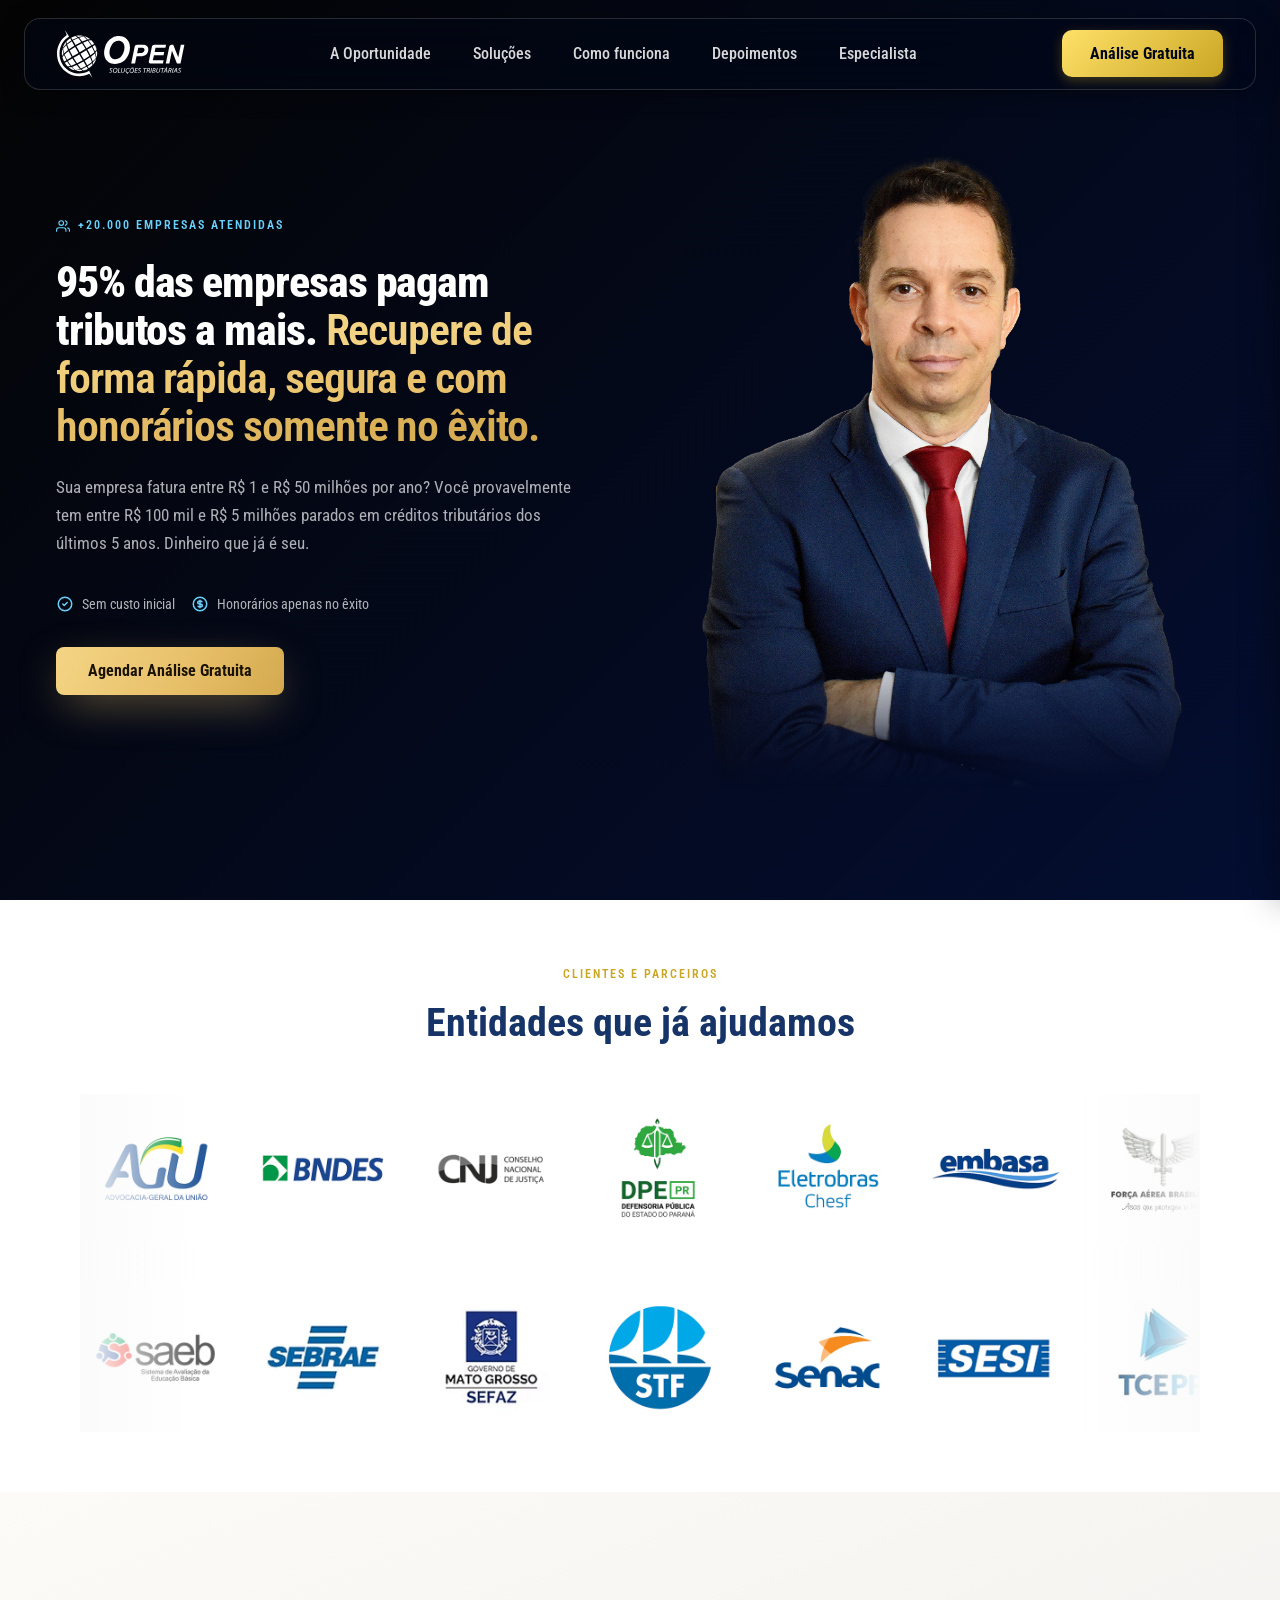
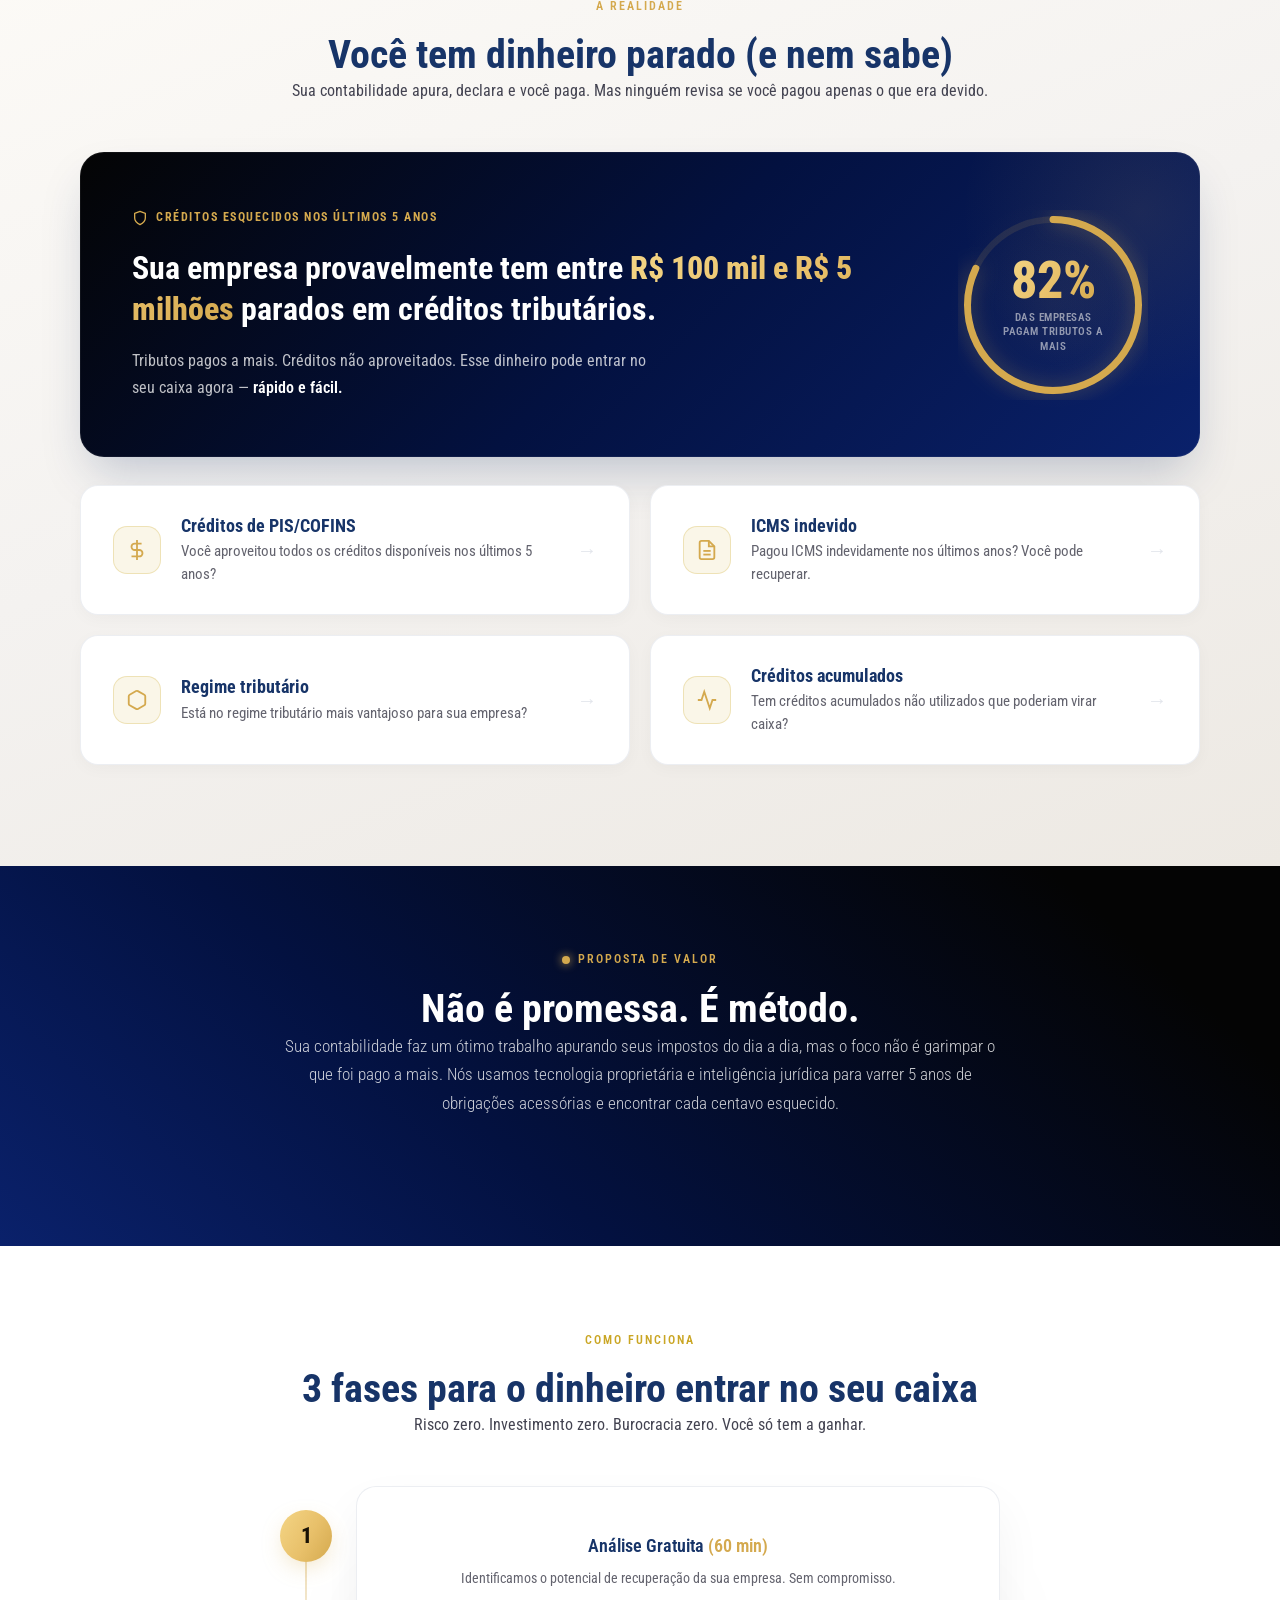
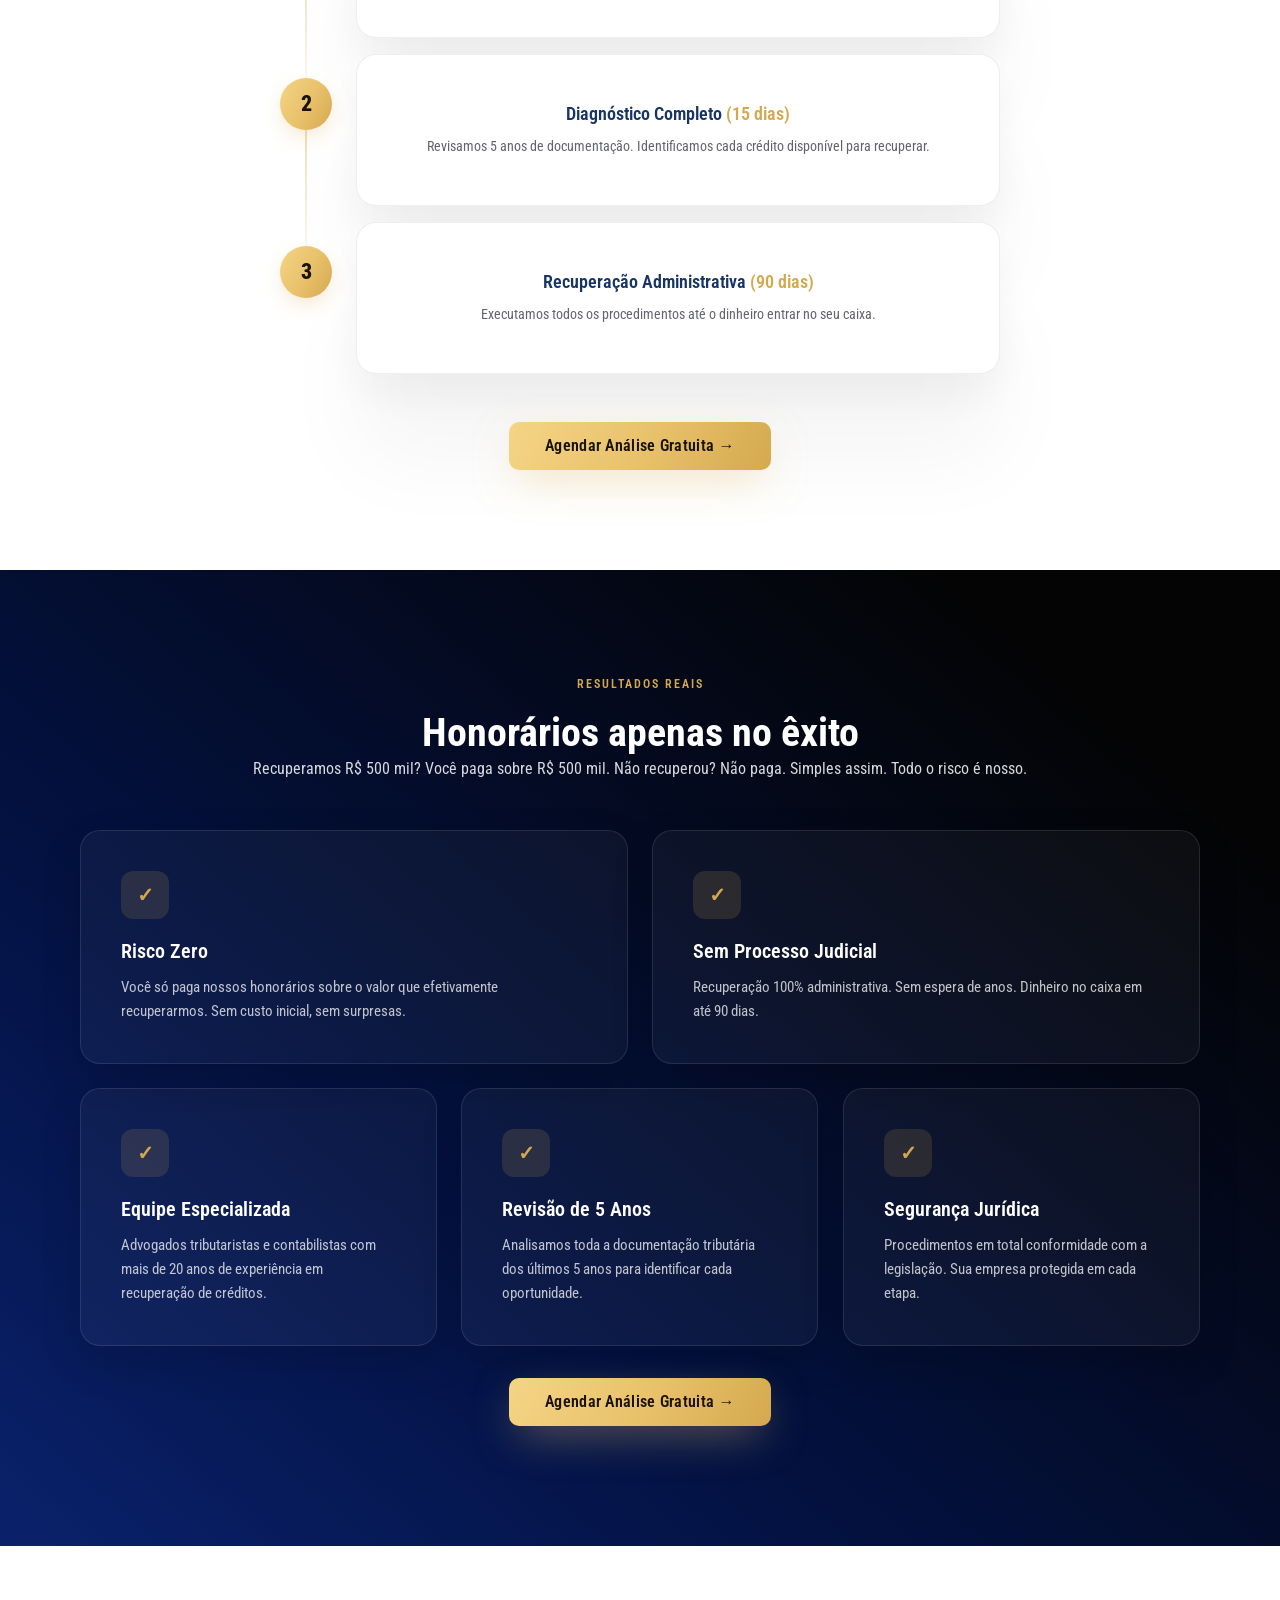
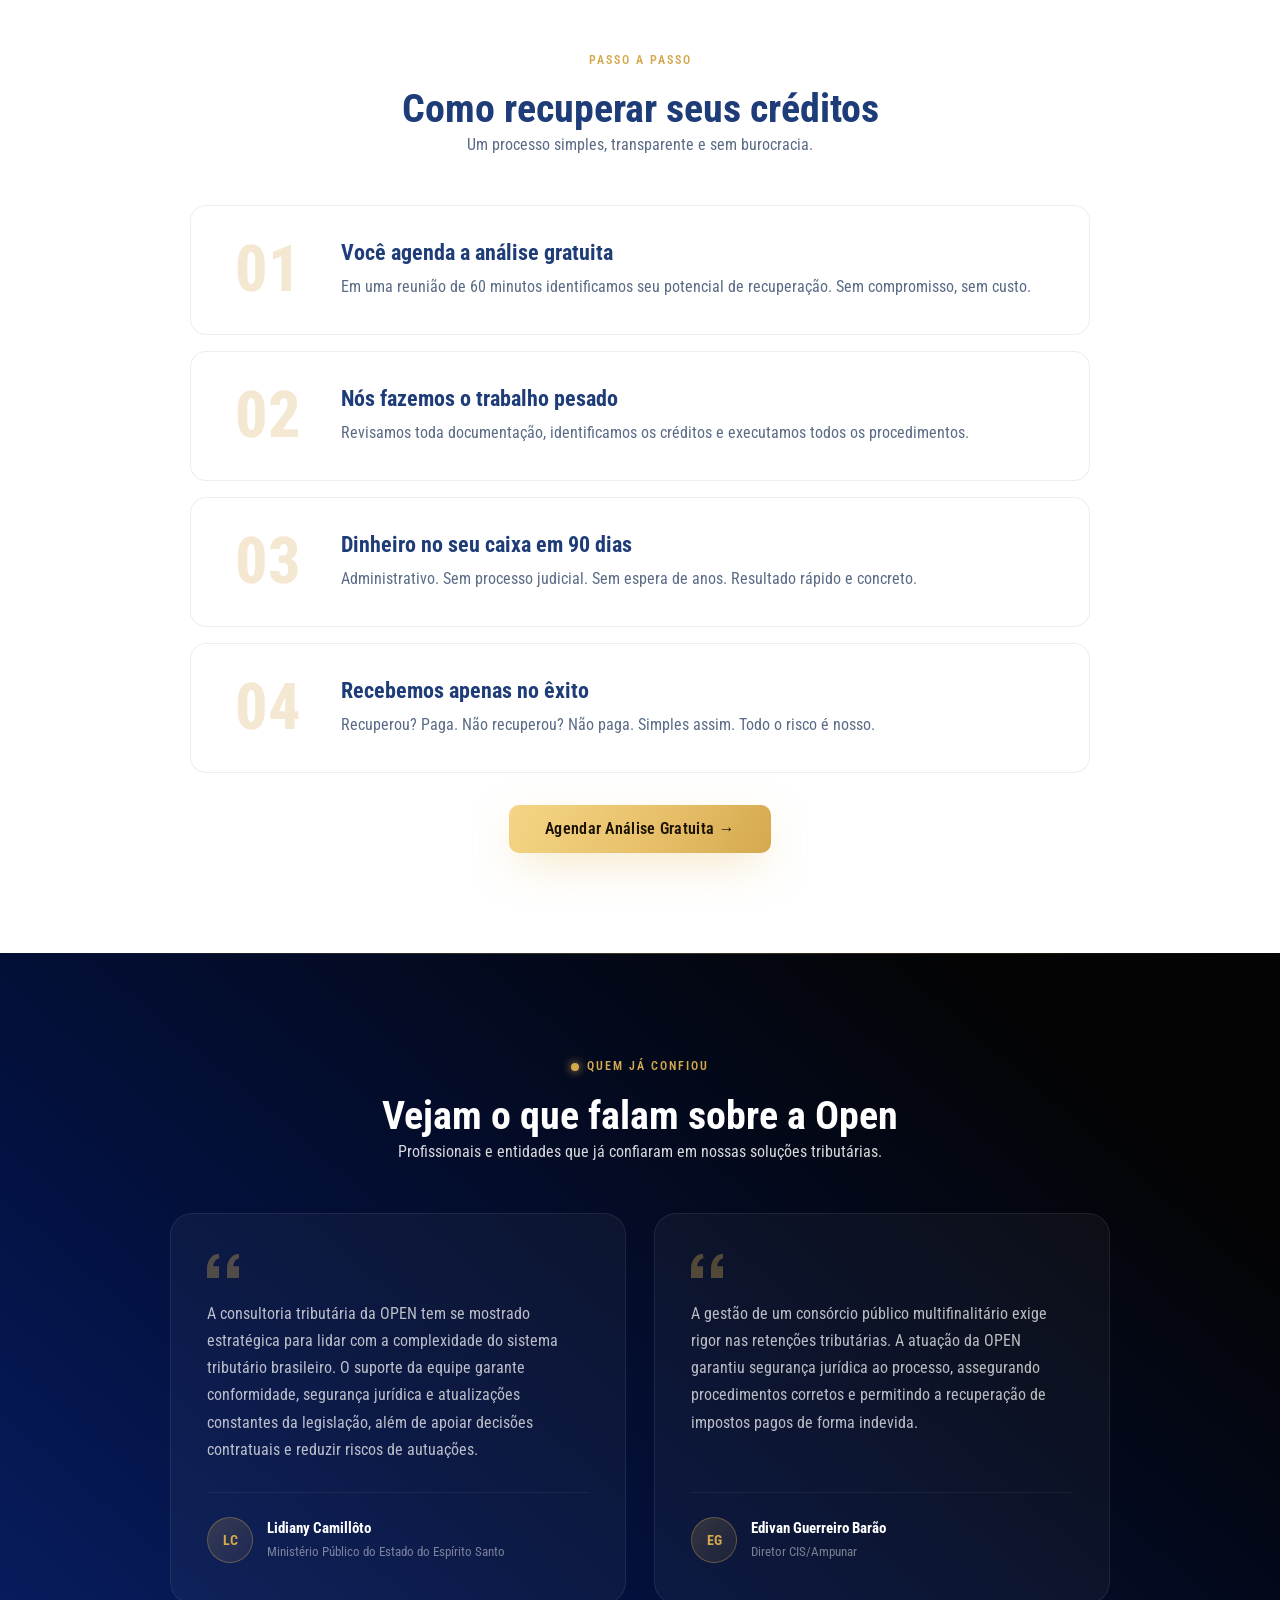
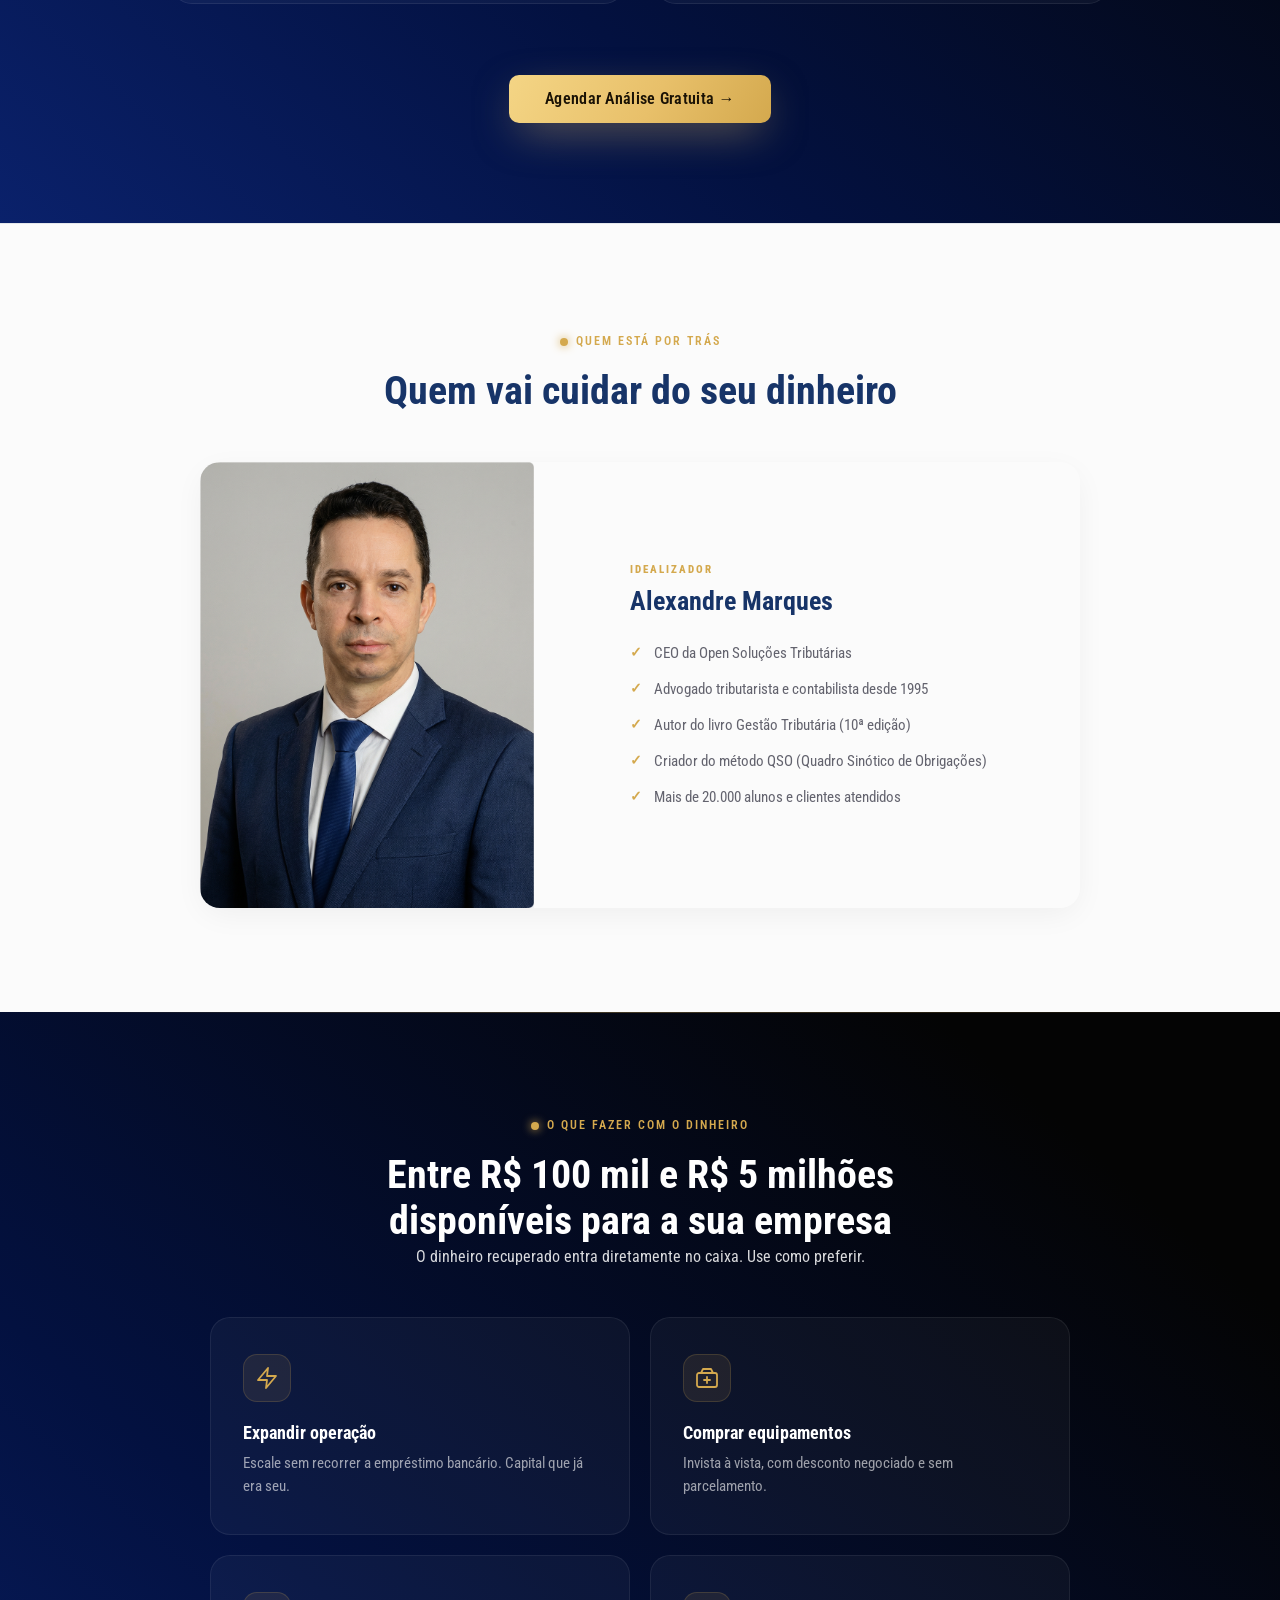
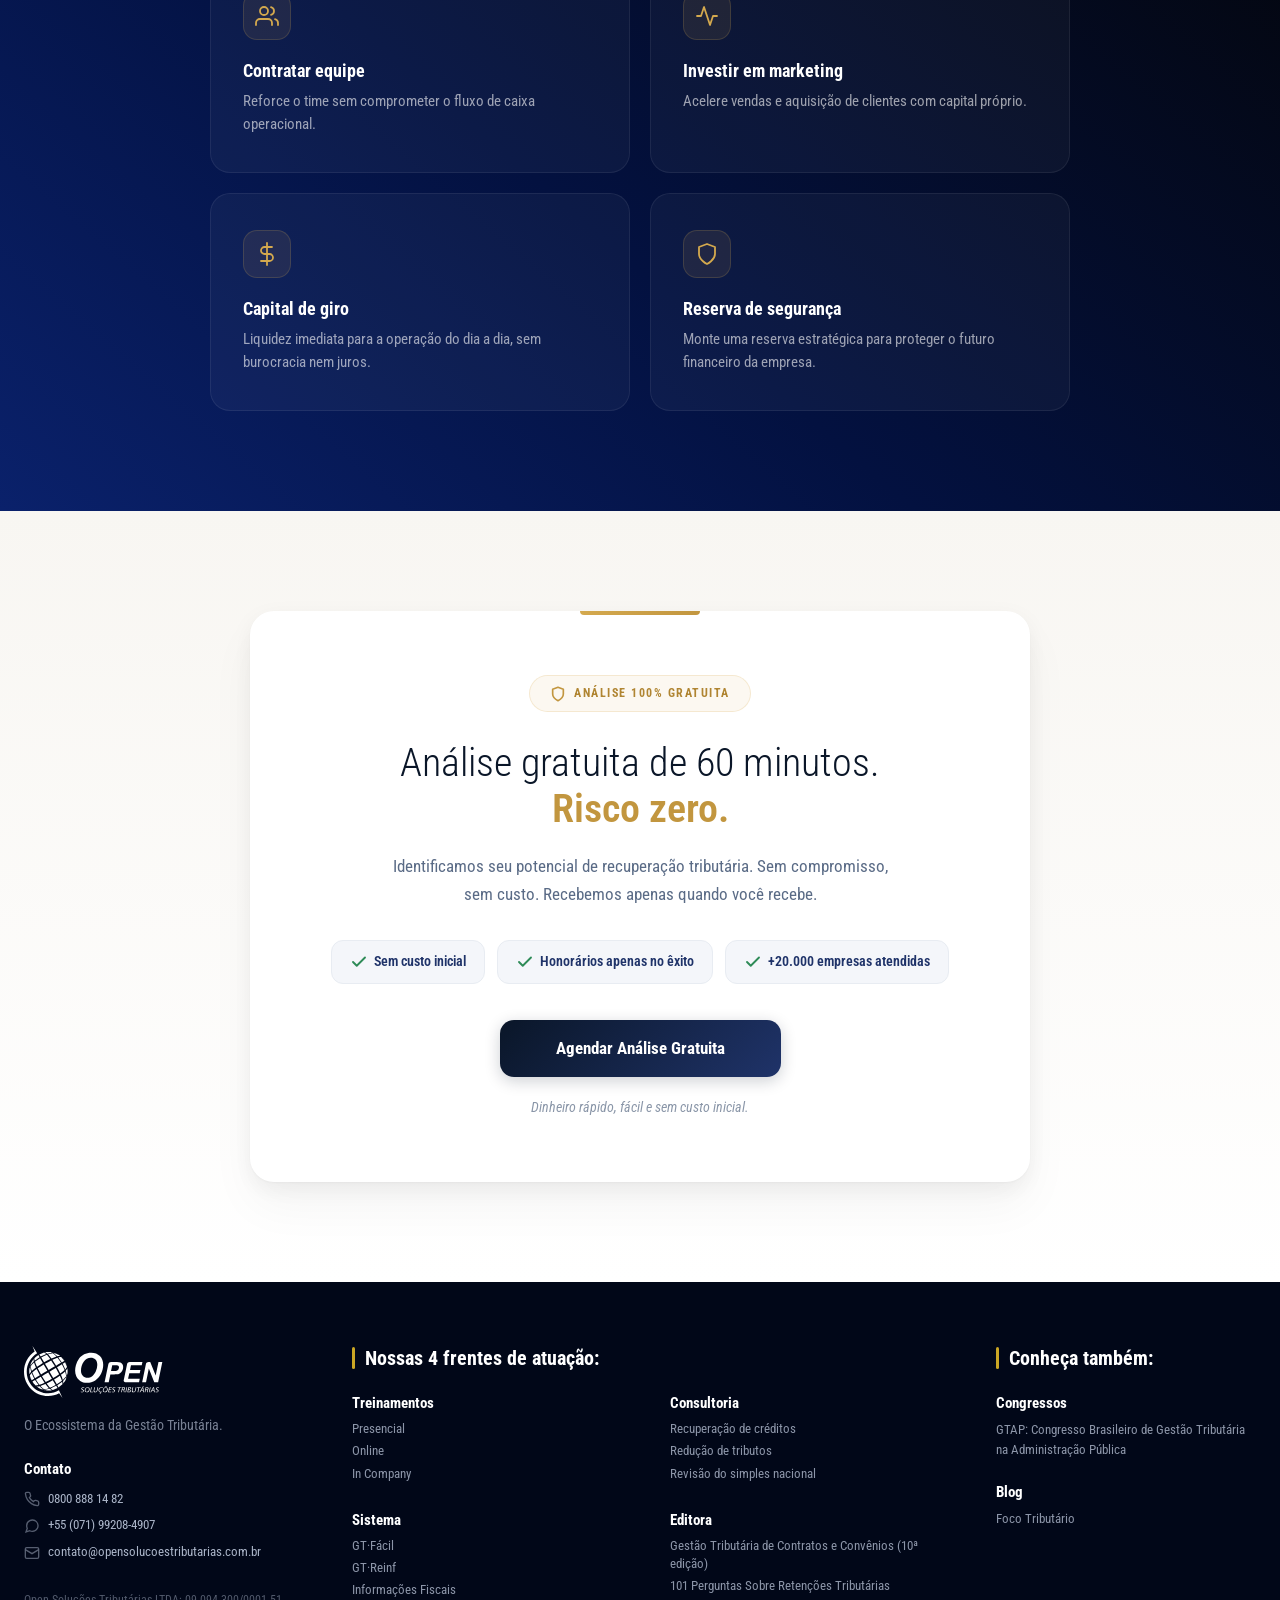
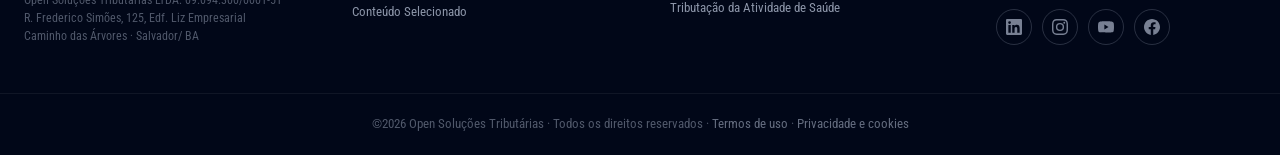
==== commit 12fe48ee: "feat: adiciona favicons SVG com suporte a tema claro/escuro em todas as páginas - Criados favicon-bl" ====
--- a/consultoria/index.html
+++ b/consultoria/index.html
@@ -15,9 +15,10 @@
   <!-- SEO -->
   <meta name="description" content="95% das empresas pagam tributos a mais. Recupere créditos dos últimos 5 anos de forma rápida, segura e com honorários somente no êxito.">
   
-  <!-- Favicon -->
-  <link rel="icon" type="image/svg+xml" href="assets/logo.svg">
-  <link rel="icon" type="image/png" sizes="32x32" href="assets/logo.svg">
+  <!-- Favicon (light/dark mode) -->
+  <link rel="icon" type="image/svg+xml" href="assets/favicon-blue.svg" media="(prefers-color-scheme: light)">
+  <link rel="icon" type="image/svg+xml" href="assets/favicon-white.svg" media="(prefers-color-scheme: dark)">
+  <link rel="icon" type="image/svg+xml" href="assets/favicon-blue.svg">
 
   <!-- Open Graph -->
   <meta property="og:type" content="website">
@@ -794,7 +795,7 @@
     (function() {
       var header = document.getElementById('siteHeader');
       if (header) {
-        var darkSections = document.querySelectorAll('.hero-section, .theme-dark, .footer');
+        var darkSections = document.querySelectorAll('.hero-section, .theme-dark, .section-dark, .section-depoimentos-v2, .section-destino, .site-footer');
         var ticking = false;
 
         window.addEventListener('scroll', function() {
@@ -1169,11 +1170,6 @@
       btnSubmit.innerText = 'Processando...';
       btnSubmit.disabled = true;
 
-      // Collect all fields
-      const name = document.getElementById('rd-name');
-      const email = document.getElementById('rd-email');
-      const phone = document.getElementById('rd-phone');
-
       // Payload RD Station
       const RD_STATION_TOKEN = 'fde56b5029b7f481d3f10fecb3f1de85';
       const rdBody = {
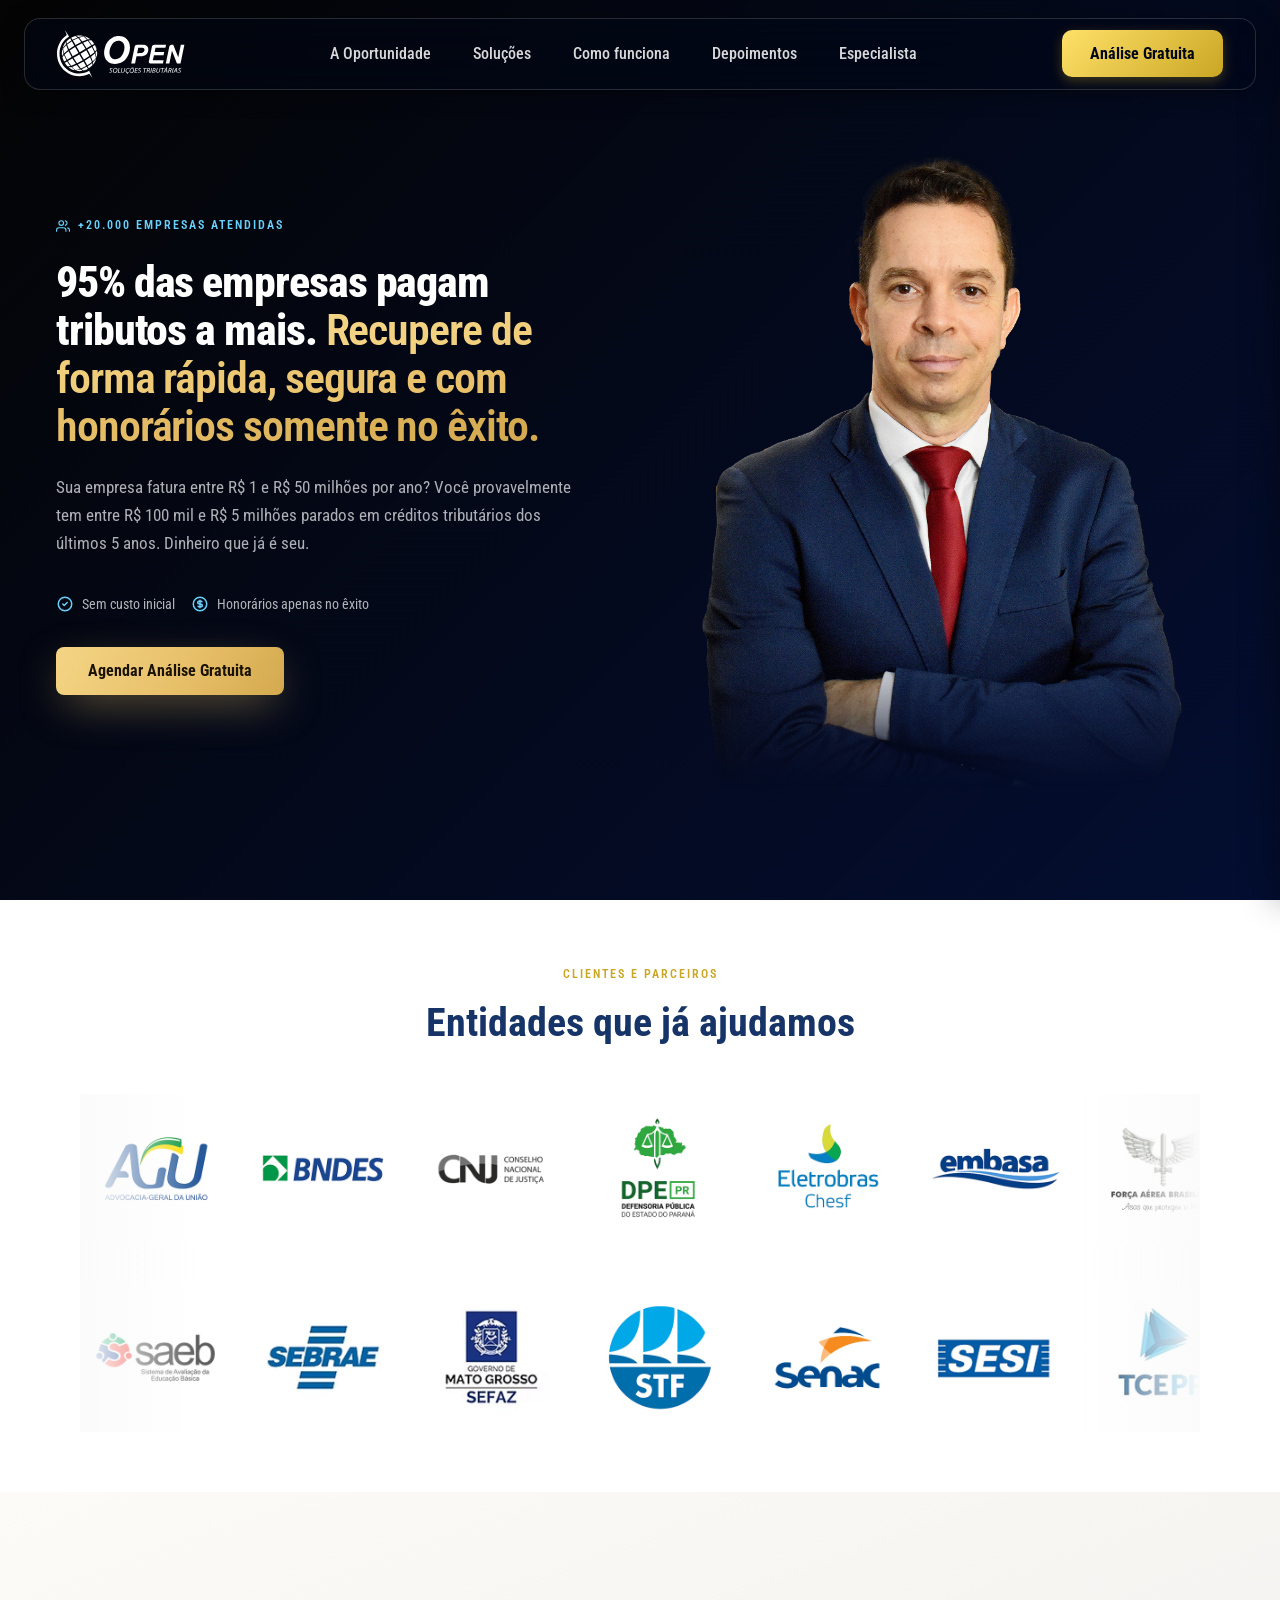
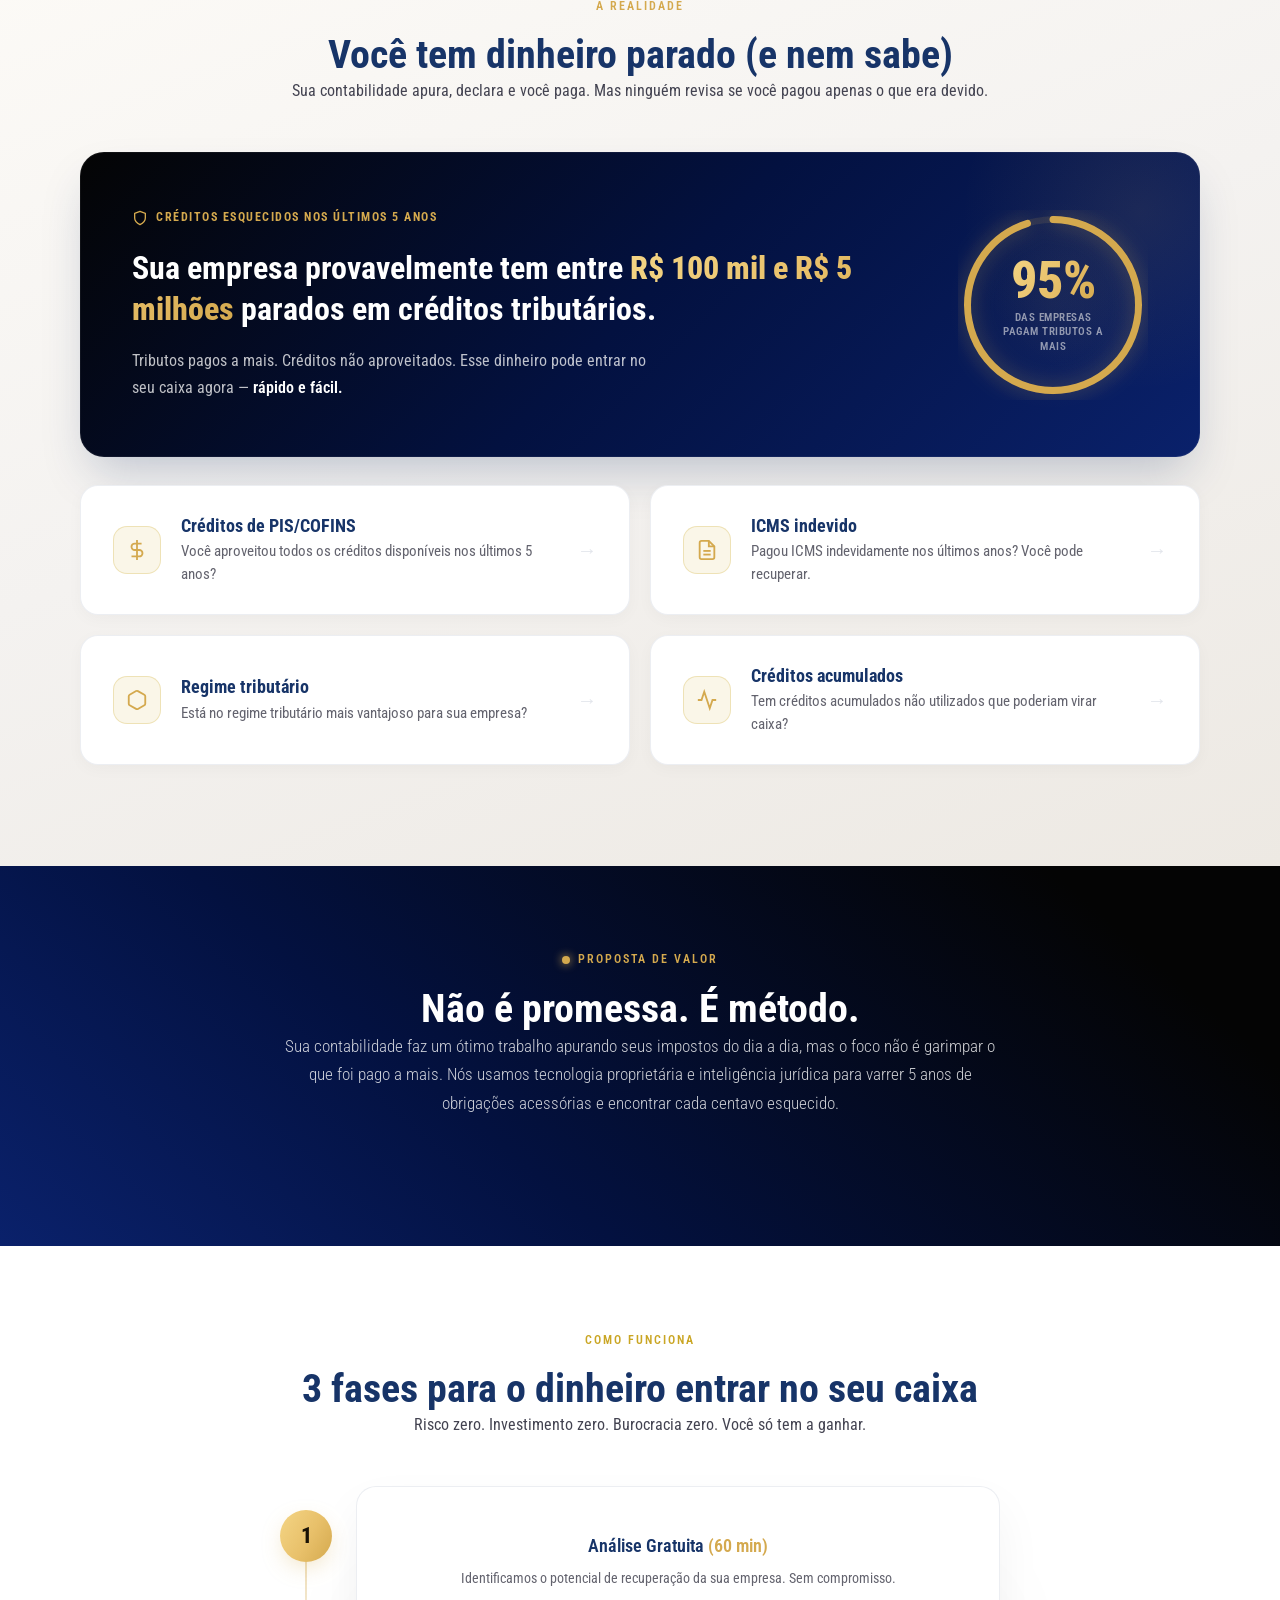
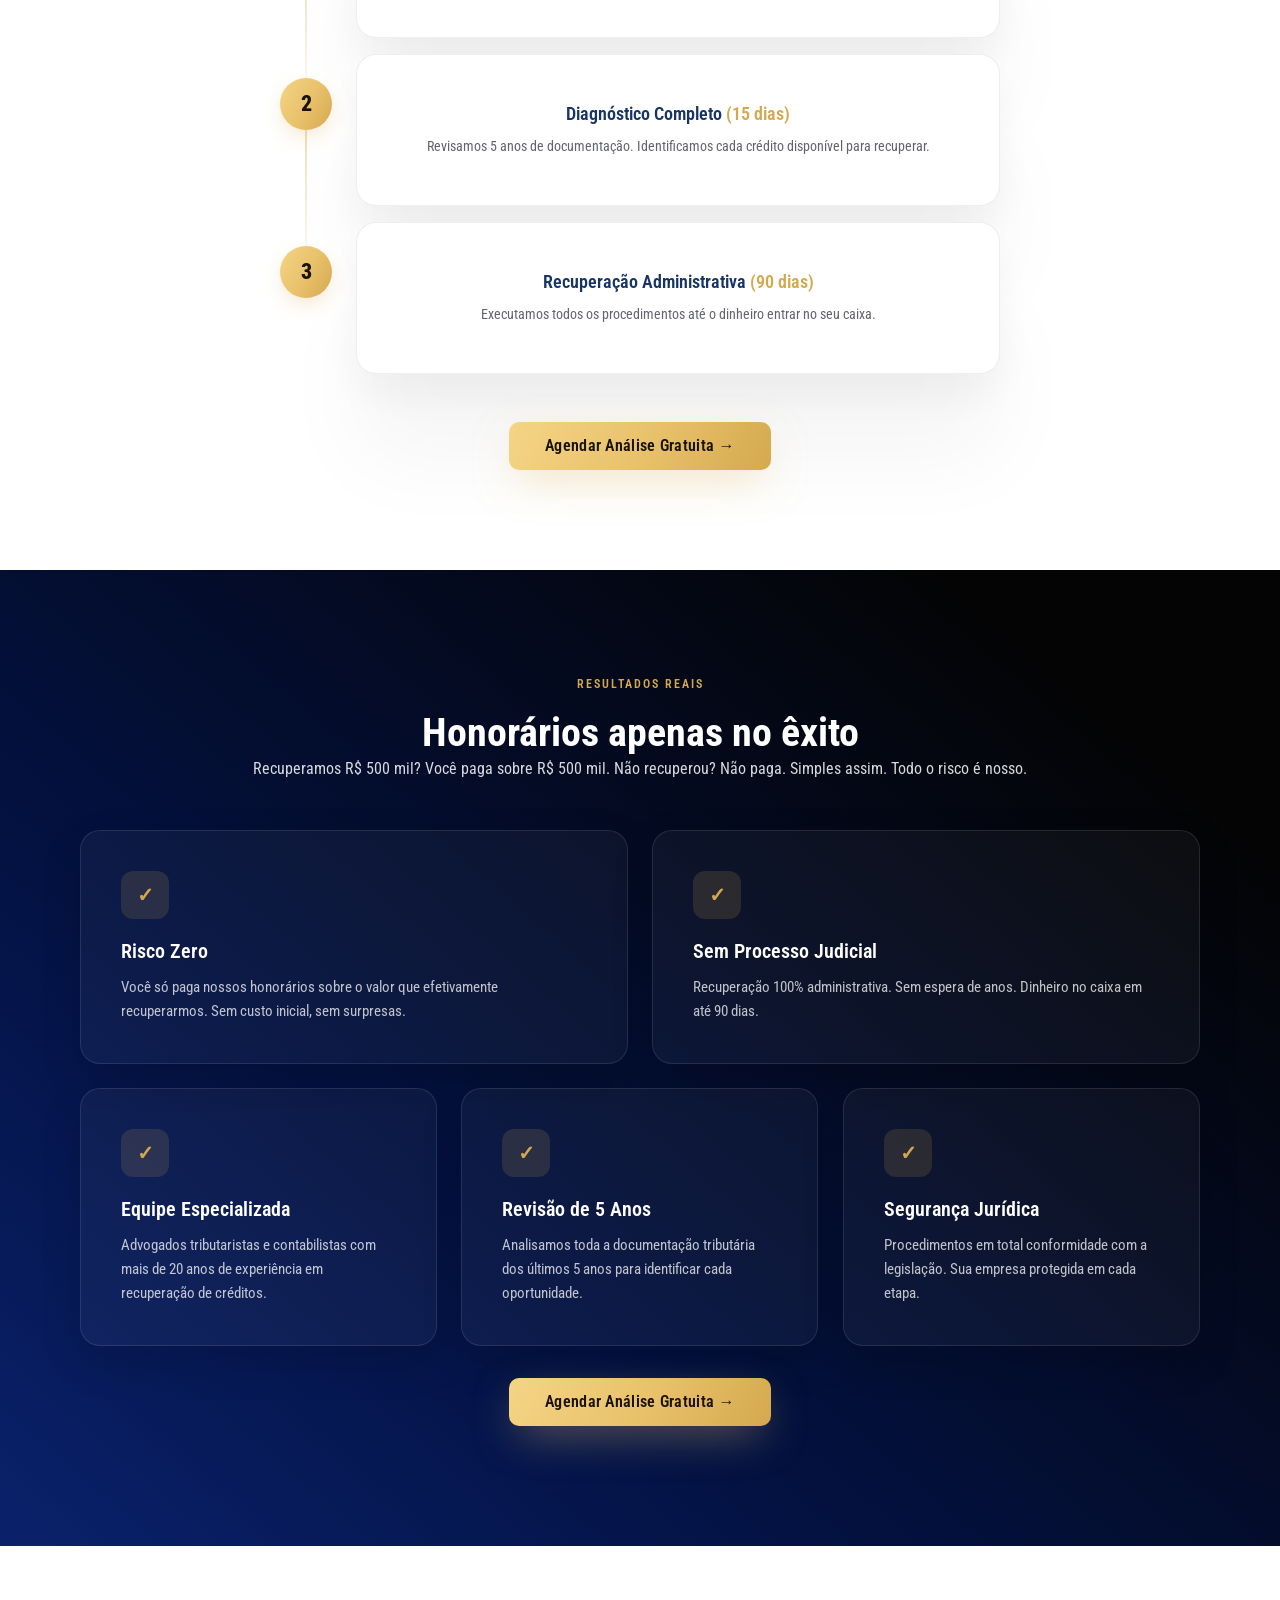
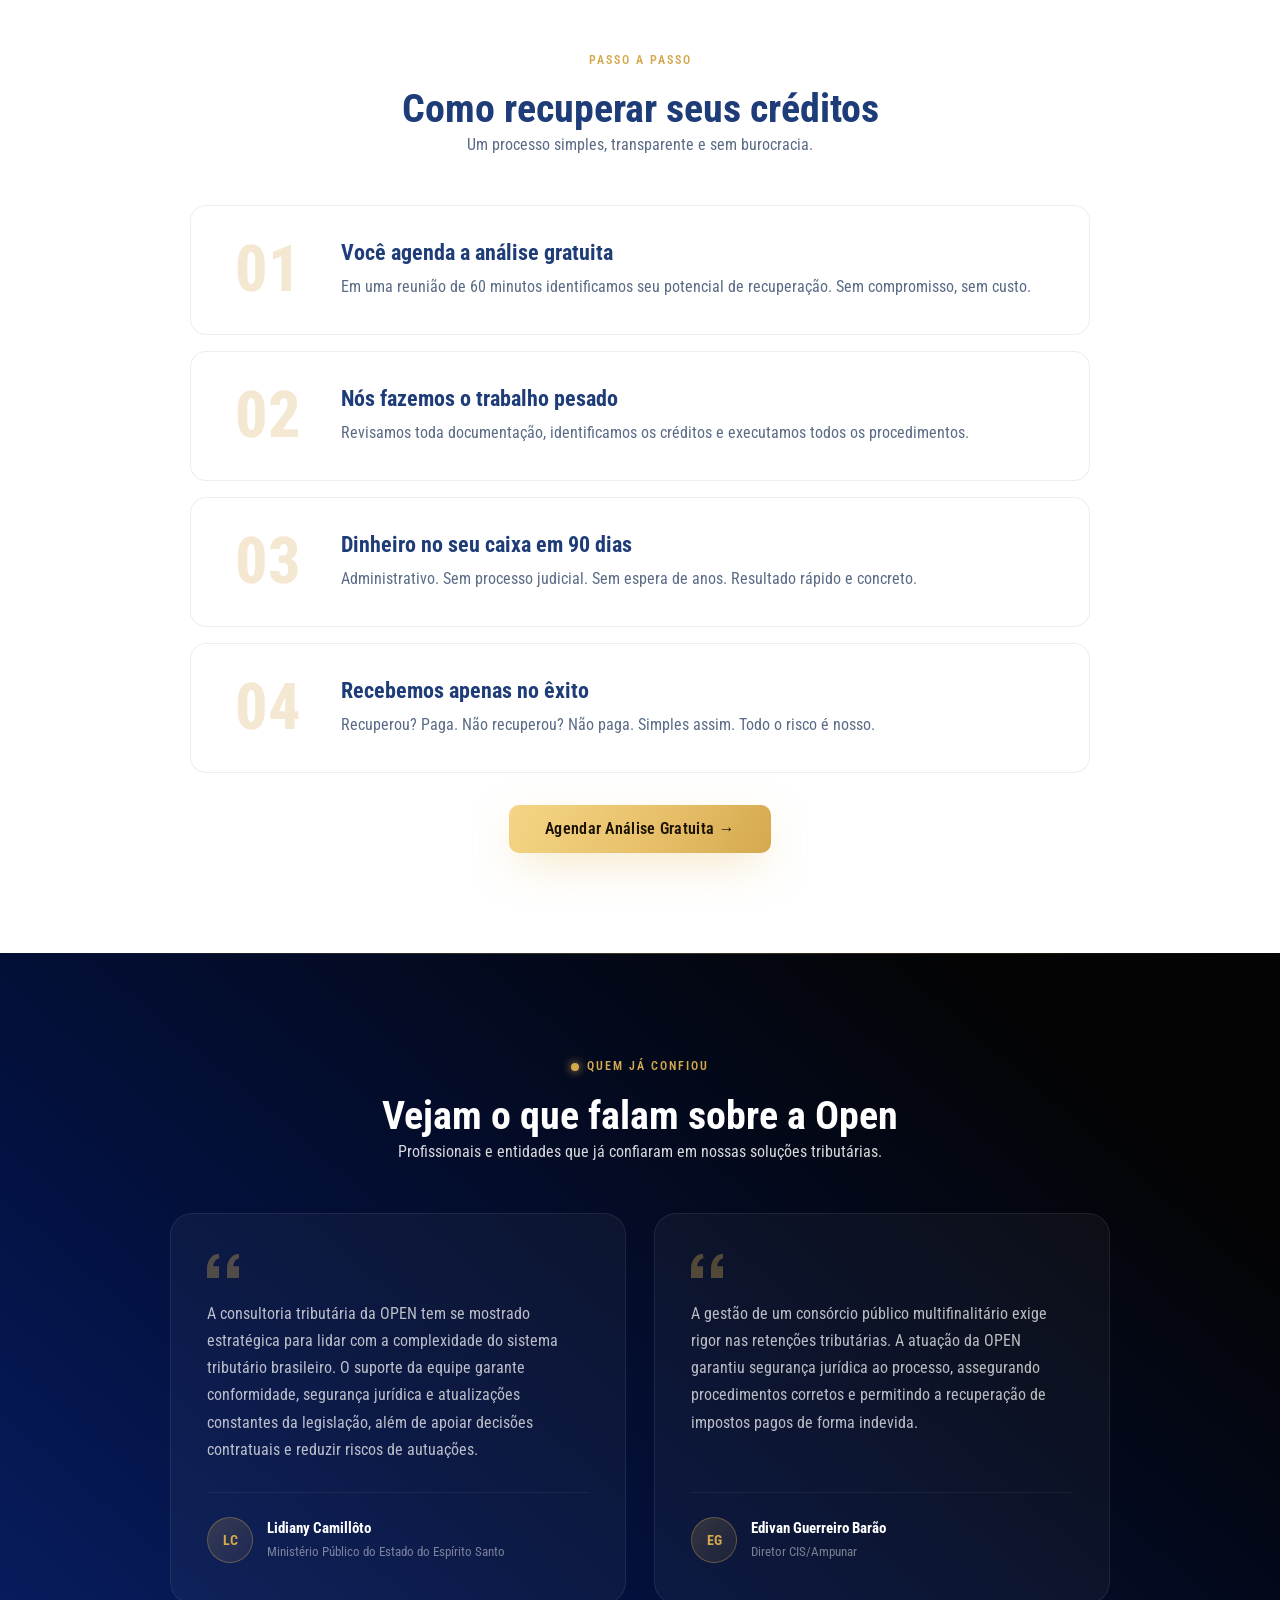
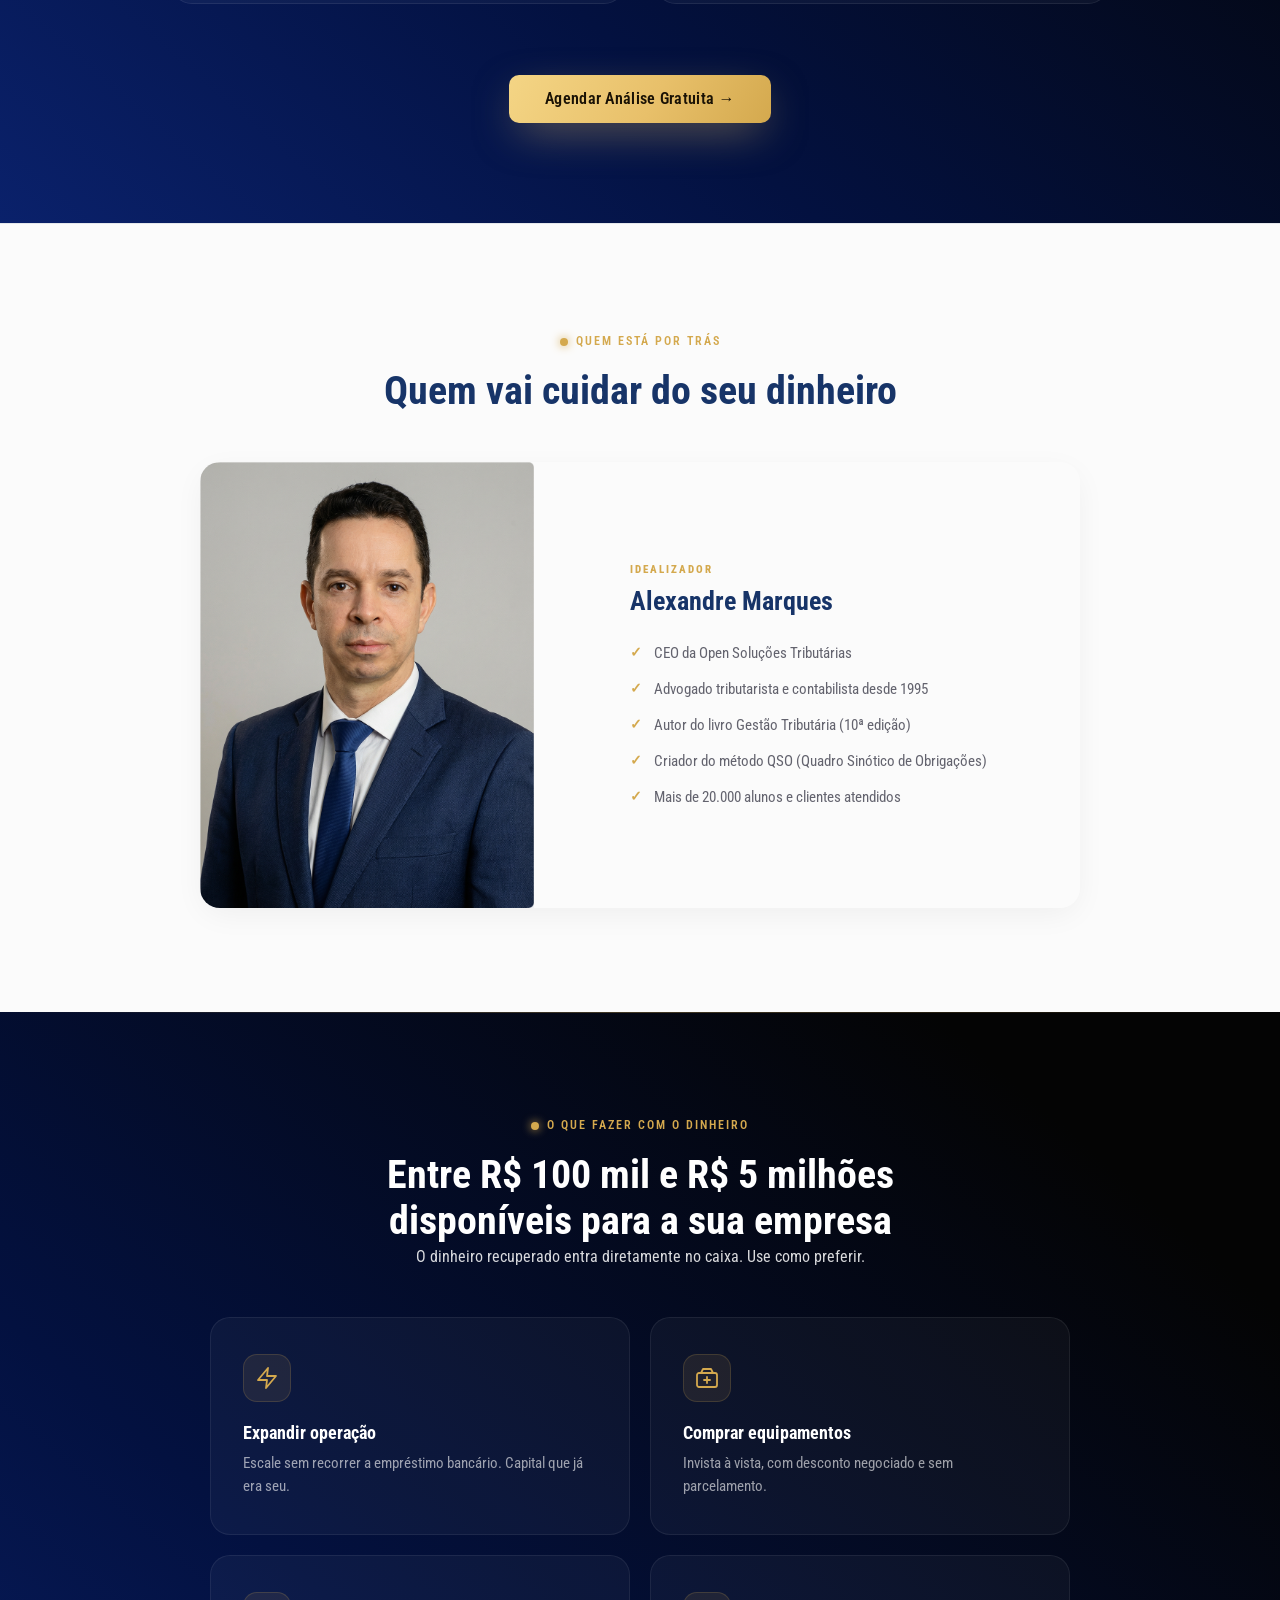
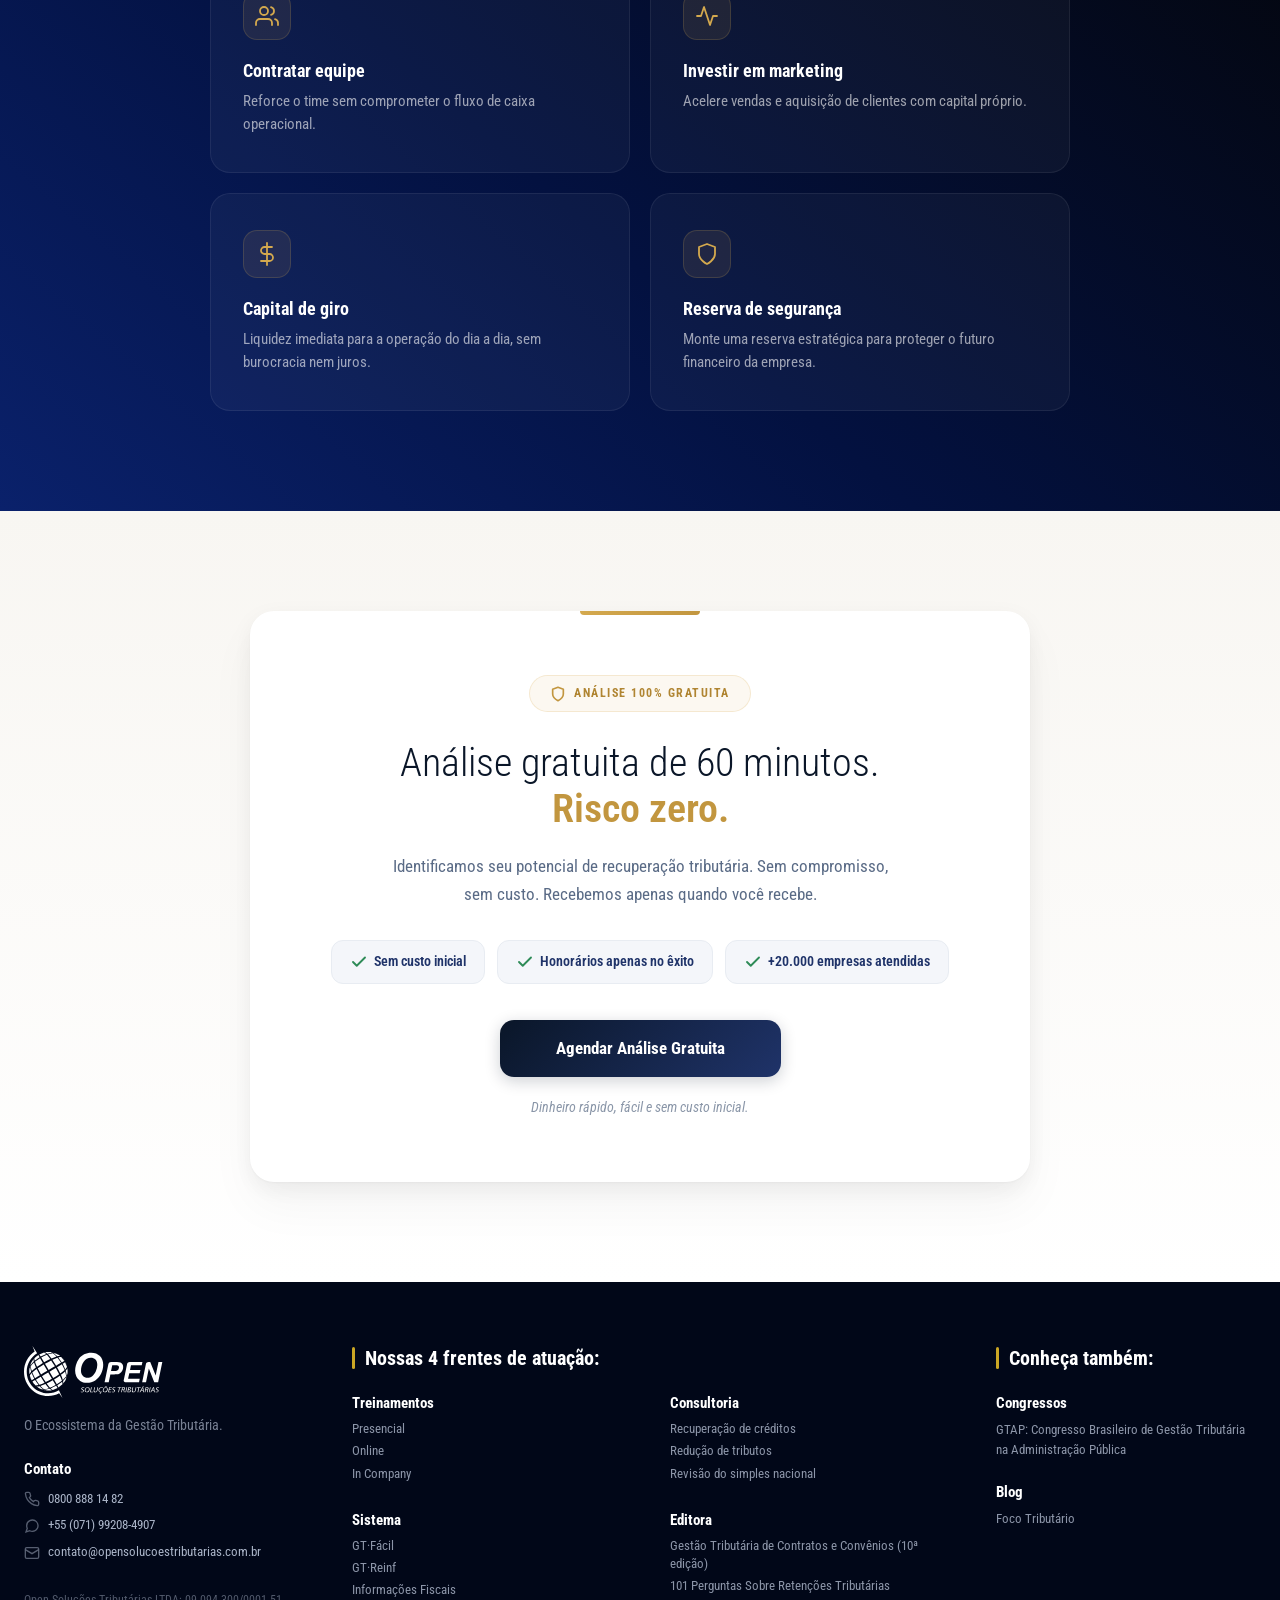
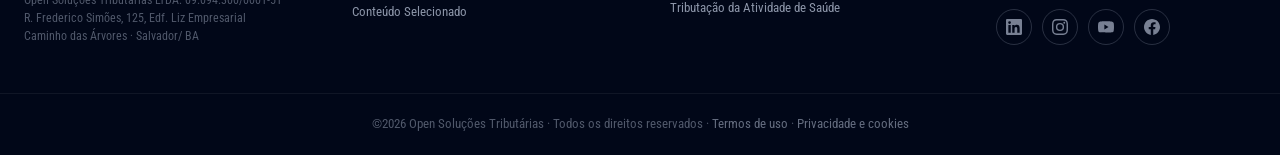
==== commit eddabdac: "feat(consultoria): substituir modal de formulário por links Typebot - consultoria/: CTA → https://ty" ====
--- a/consultoria/index.html
+++ b/consultoria/index.html
@@ -80,7 +80,7 @@
         <a href="#idealizador">Especialista</a>
       </nav>
       <div class="nav-actions">
-        <a href="#" onclick="event.preventDefault(); openModal();" class="btn-header">Análise Gratuita</a>
+        <a href="https://typebot.co/open-consultoria" target="_blank" rel="noopener" class="btn-header">Análise Gratuita</a>
         <button class="hamburger-btn" id="hamburgerBtn" onclick="toggleMobileNav()" aria-label="Menu">
           <span></span><span></span><span></span>
         </button>
@@ -96,7 +96,7 @@
     <a href="#como-funciona" onclick="closeMobileNav()">Como funciona</a>
     <a href="#depoimentos" onclick="closeMobileNav()">Depoimentos</a>
     <a href="#idealizador" onclick="closeMobileNav()">Especialista</a>
-    <a href="#" onclick="event.preventDefault(); closeMobileNav(); openModal();" class="btn-primary mobile-nav-cta">Agendar Análise Gratuita</a>
+    <a href="https://typebot.co/open-consultoria" target="_blank" rel="noopener" class="btn-primary mobile-nav-cta">Agendar Análise Gratuita</a>
   </nav>
 
   <main>
@@ -125,7 +125,7 @@
             </div>
           </div>
           <div class="hero-cta">
-            <a href="#" onclick="event.preventDefault(); openModal();" class="btn btn-primary hero-cta-btn">Agendar Análise Gratuita</a>
+            <a href="https://typebot.co/open-consultoria" target="_blank" rel="noopener" class="btn btn-primary hero-cta-btn">Agendar Análise Gratuita</a>
           </div>
         </div>
         <div class="hero-image-col" data-reveal>
@@ -292,7 +292,7 @@
           </div>
         </div>
         <div class="section-cta-wrapper" data-reveal>
-          <a href="#" onclick="event.preventDefault(); openModal();" class="btn-primary section-cta">Agendar Análise Gratuita →</a>
+          <a href="https://typebot.co/open-consultoria" target="_blank" rel="noopener" class="btn-primary section-cta">Agendar Análise Gratuita →</a>
         </div>
       </div>
     </section>
@@ -333,7 +333,7 @@
           </div>
         </div>
         <div class="section-cta-wrapper section-cta-dark" data-reveal>
-          <a href="#" onclick="event.preventDefault(); openModal();" class="btn-primary section-cta">Agendar Análise Gratuita →</a>
+          <a href="https://typebot.co/open-consultoria" target="_blank" rel="noopener" class="btn-primary section-cta">Agendar Análise Gratuita →</a>
         </div>
       </div>
     </section>
@@ -378,7 +378,7 @@
         </div>
       </div>
       <div class="section-cta-wrapper" data-reveal>
-        <a href="#" onclick="event.preventDefault(); openModal();" class="btn-primary section-cta">Agendar Análise Gratuita →</a>
+        <a href="https://typebot.co/open-consultoria" target="_blank" rel="noopener" class="btn-primary section-cta">Agendar Análise Gratuita →</a>
       </div>
     </section>
 
@@ -419,7 +419,7 @@
           </div>
         </div>
         <div class="section-cta-wrapper" data-reveal style="margin-top: 40px;">
-          <a href="#" onclick="event.preventDefault(); openModal();" class="btn-primary section-cta" style="background: var(--bg-gradient-amarelo); color: #1A1205; border: none;">Agendar Análise Gratuita →</a>
+          <a href="https://typebot.co/open-consultoria" target="_blank" rel="noopener" class="btn-primary section-cta" style="background: var(--bg-gradient-amarelo); color: #1A1205; border: none;">Agendar Análise Gratuita →</a>
         </div>
       </div>
     </section>
@@ -548,7 +548,7 @@
           </div>
 
           <div class="cta-final-action">
-            <a href="#" onclick="event.preventDefault(); openModal();" class="btn btn-primary cta-final-btn">Agendar Análise Gratuita</a>
+            <a href="https://typebot.co/open-consultoria" target="_blank" rel="noopener" class="btn btn-primary cta-final-btn">Agendar Análise Gratuita</a>
           </div>
 
           <p class="cta-final-fine">Dinheiro rápido, fácil e sem custo inicial.</p>
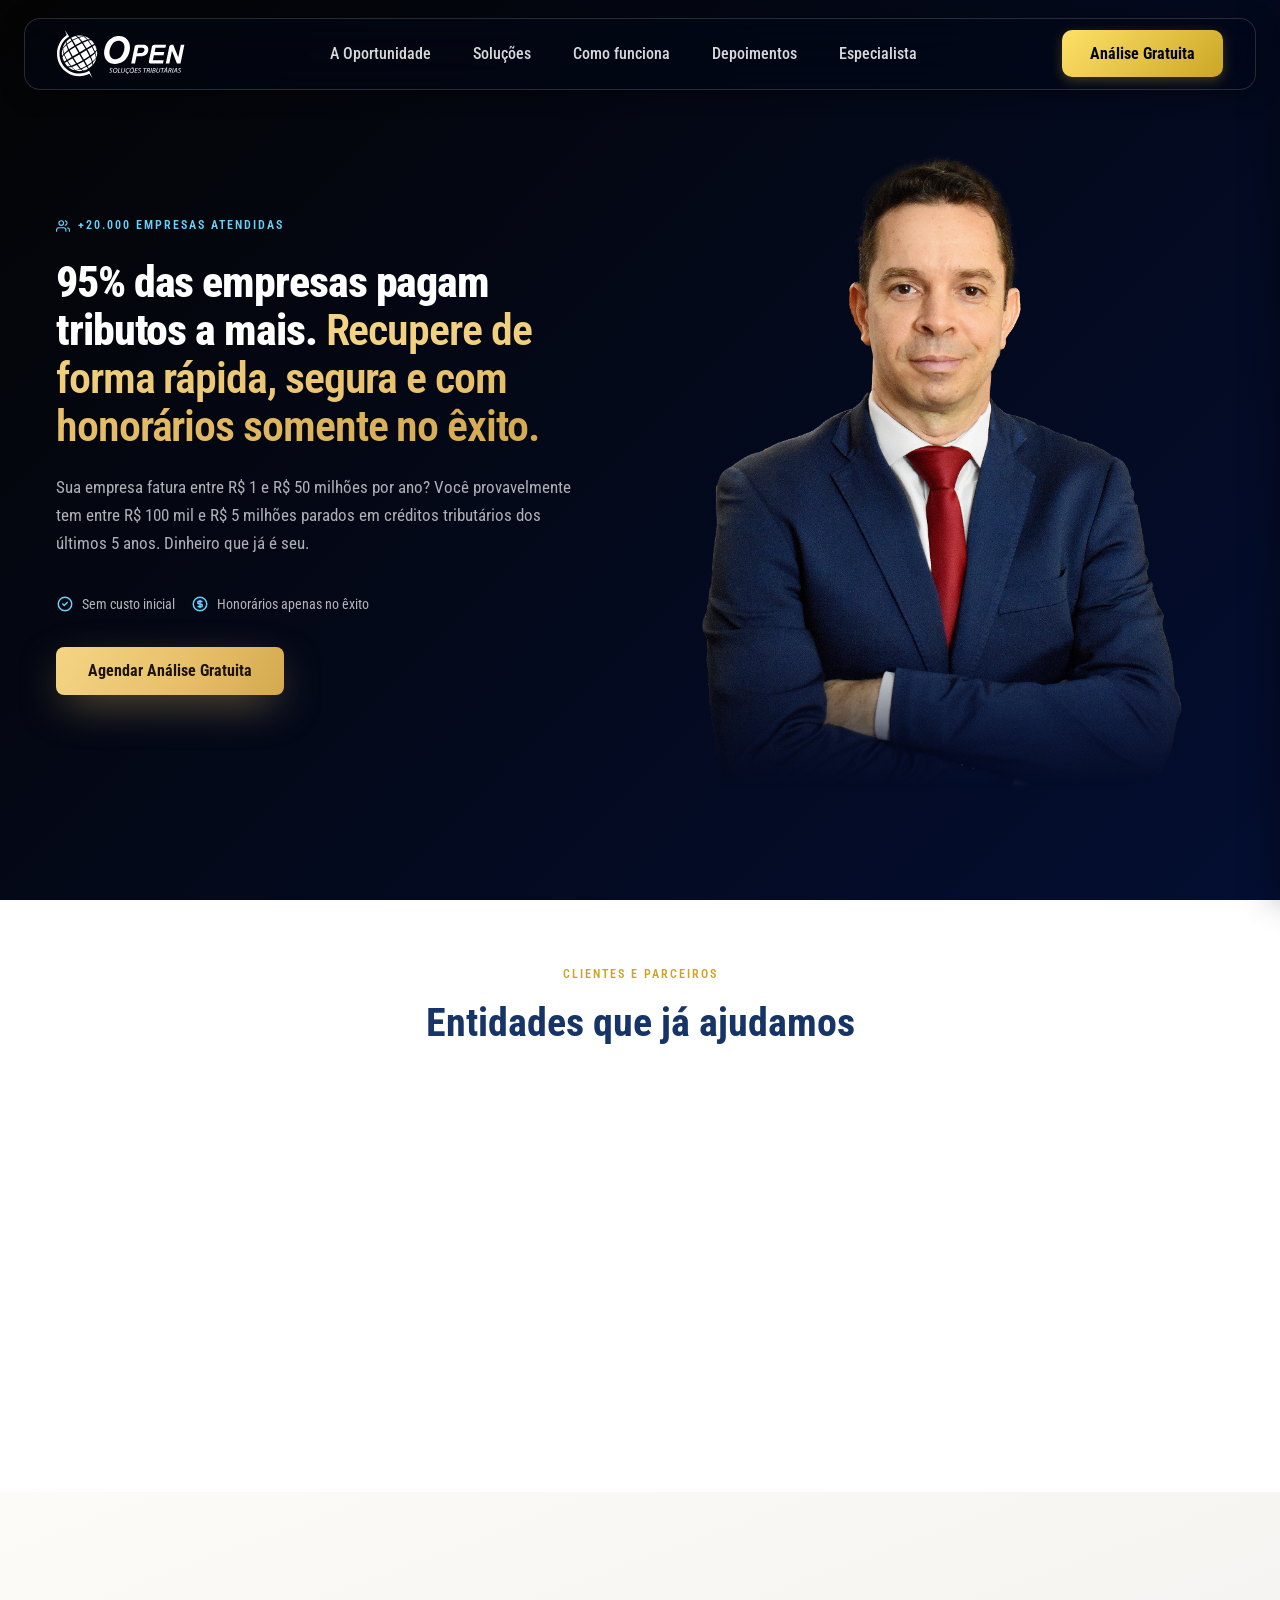
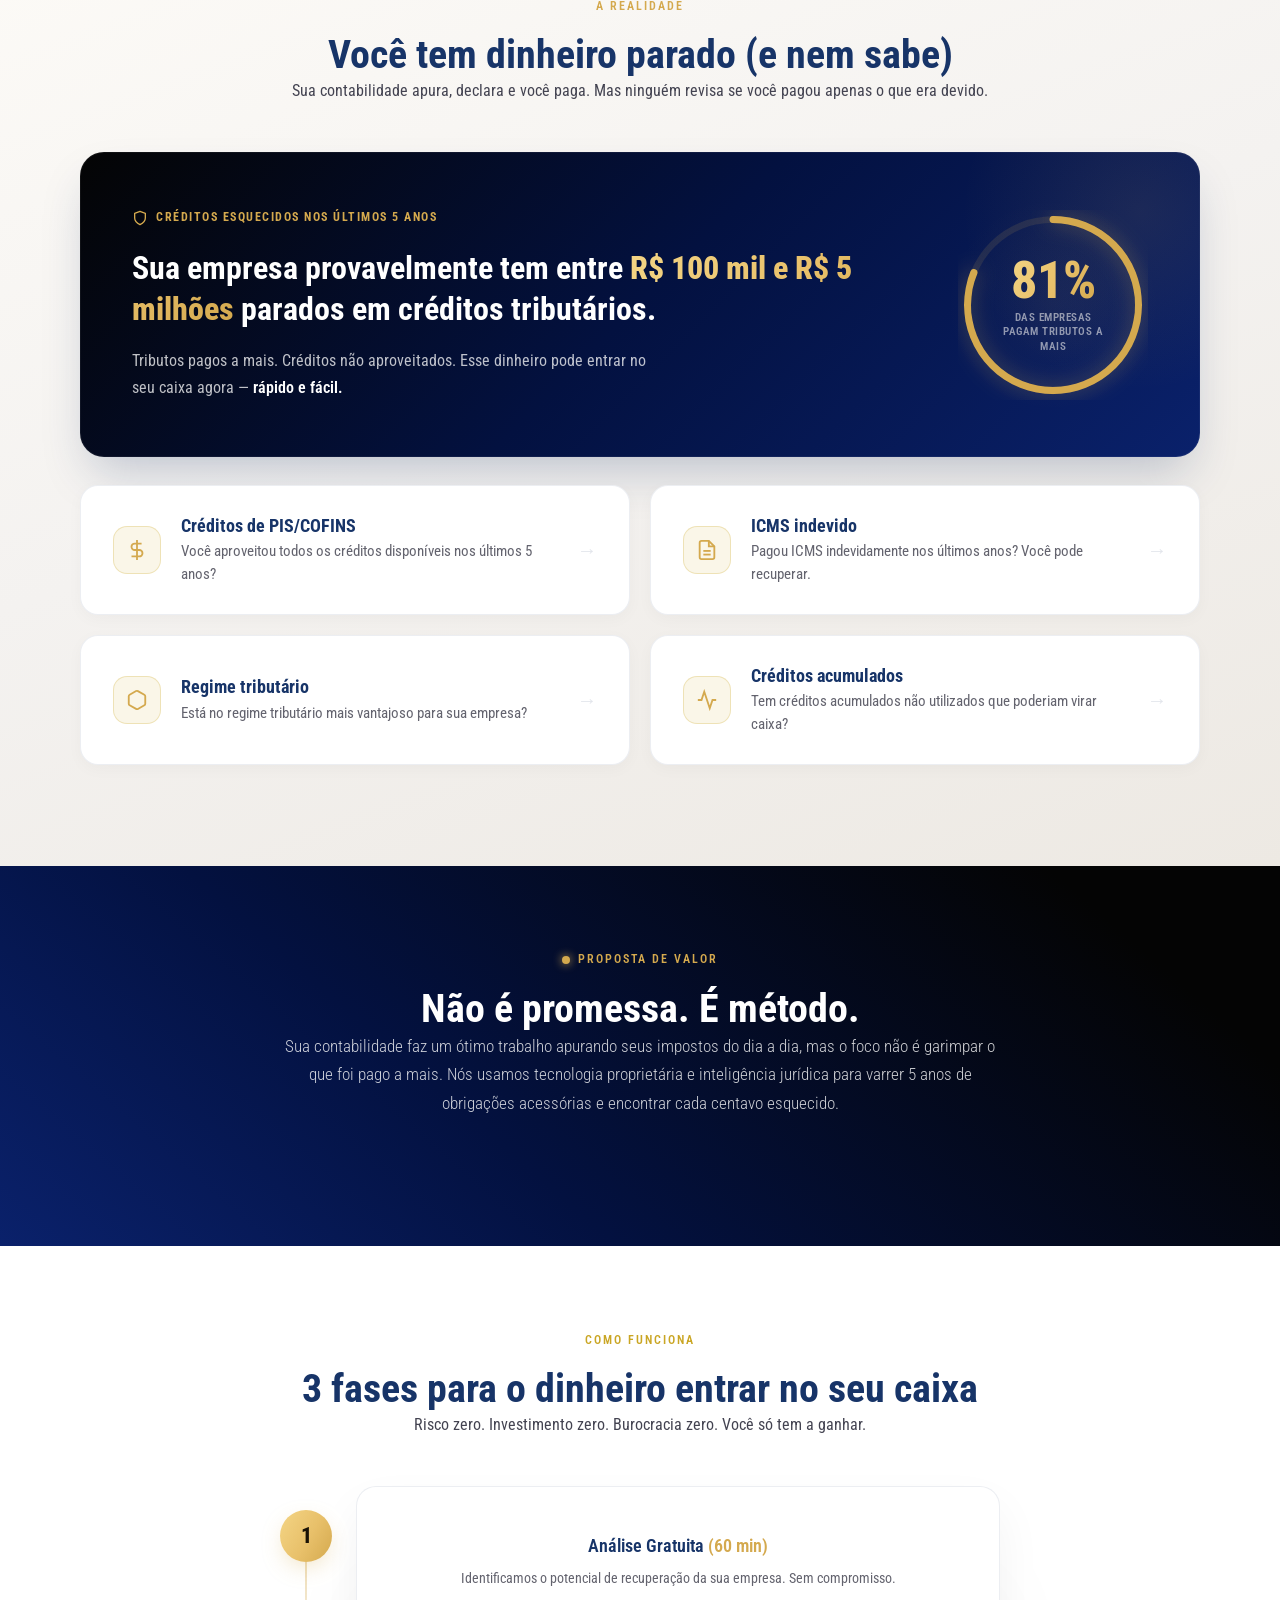
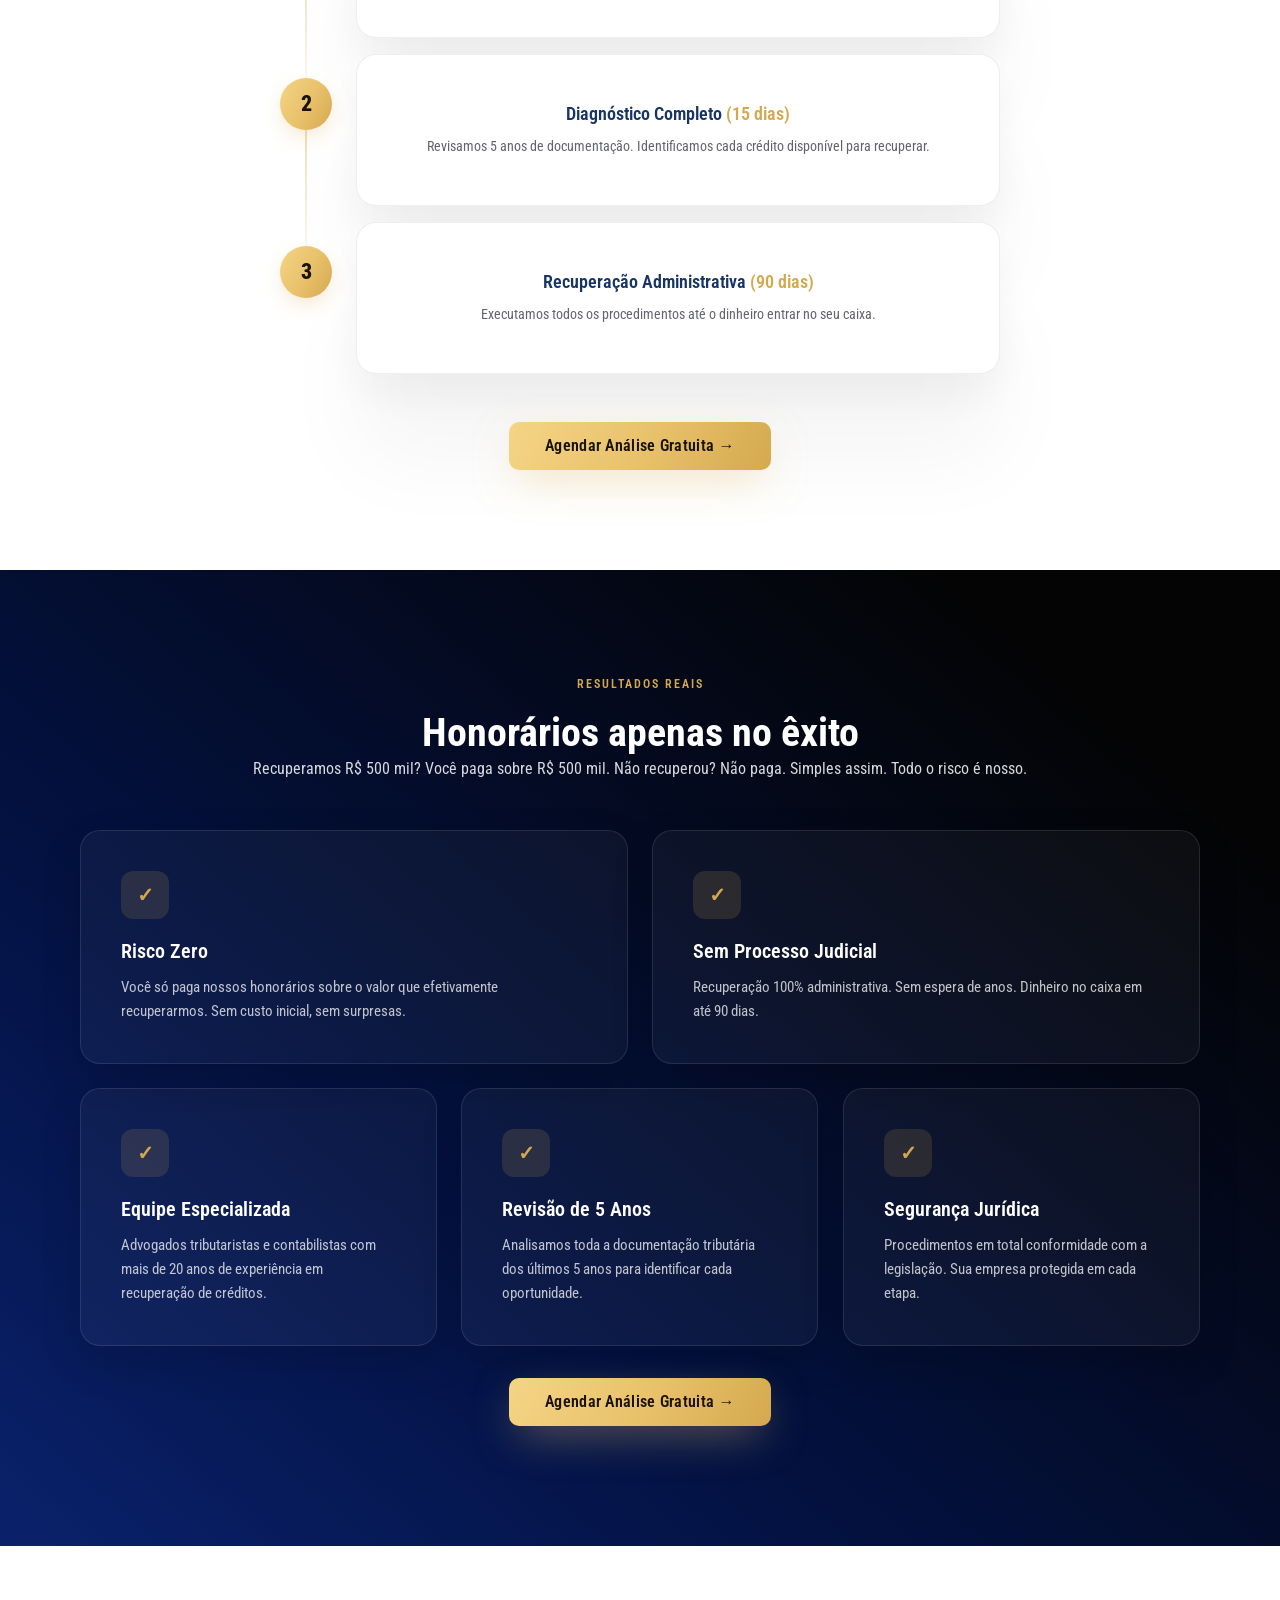
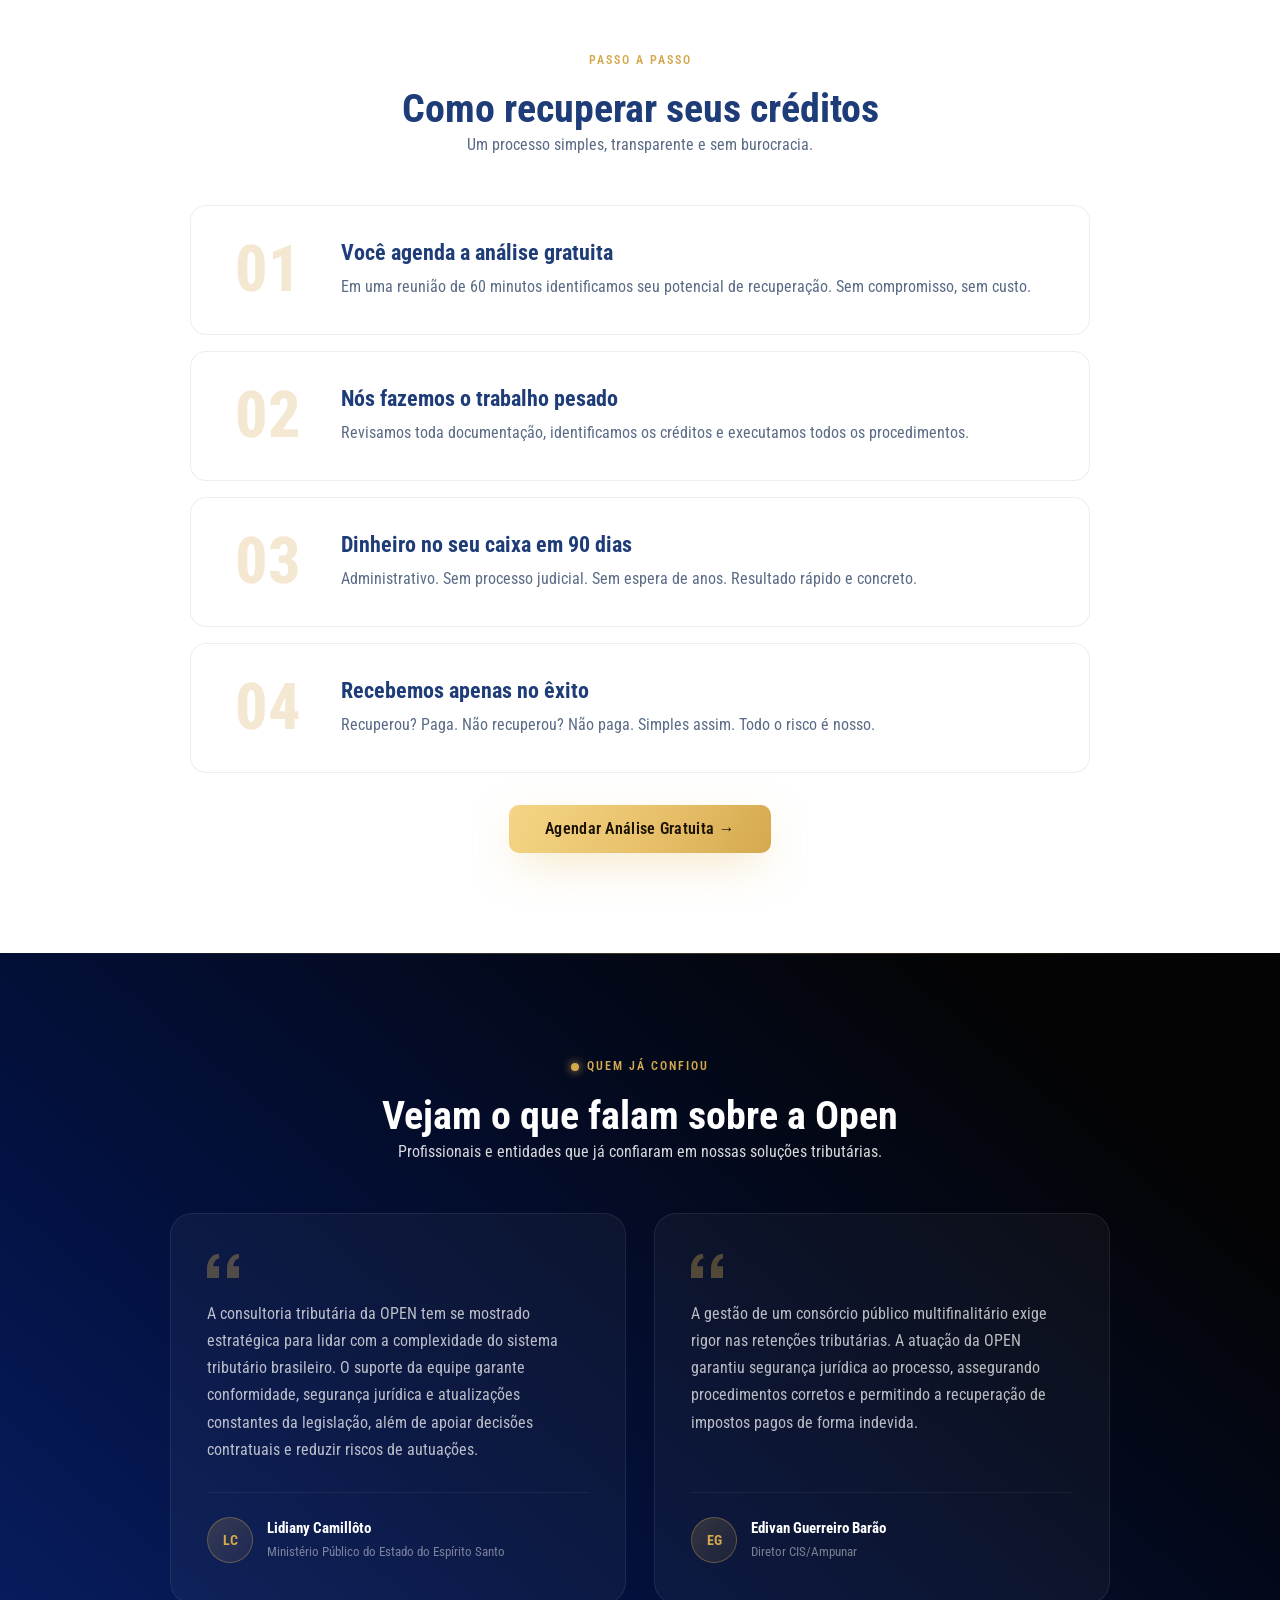
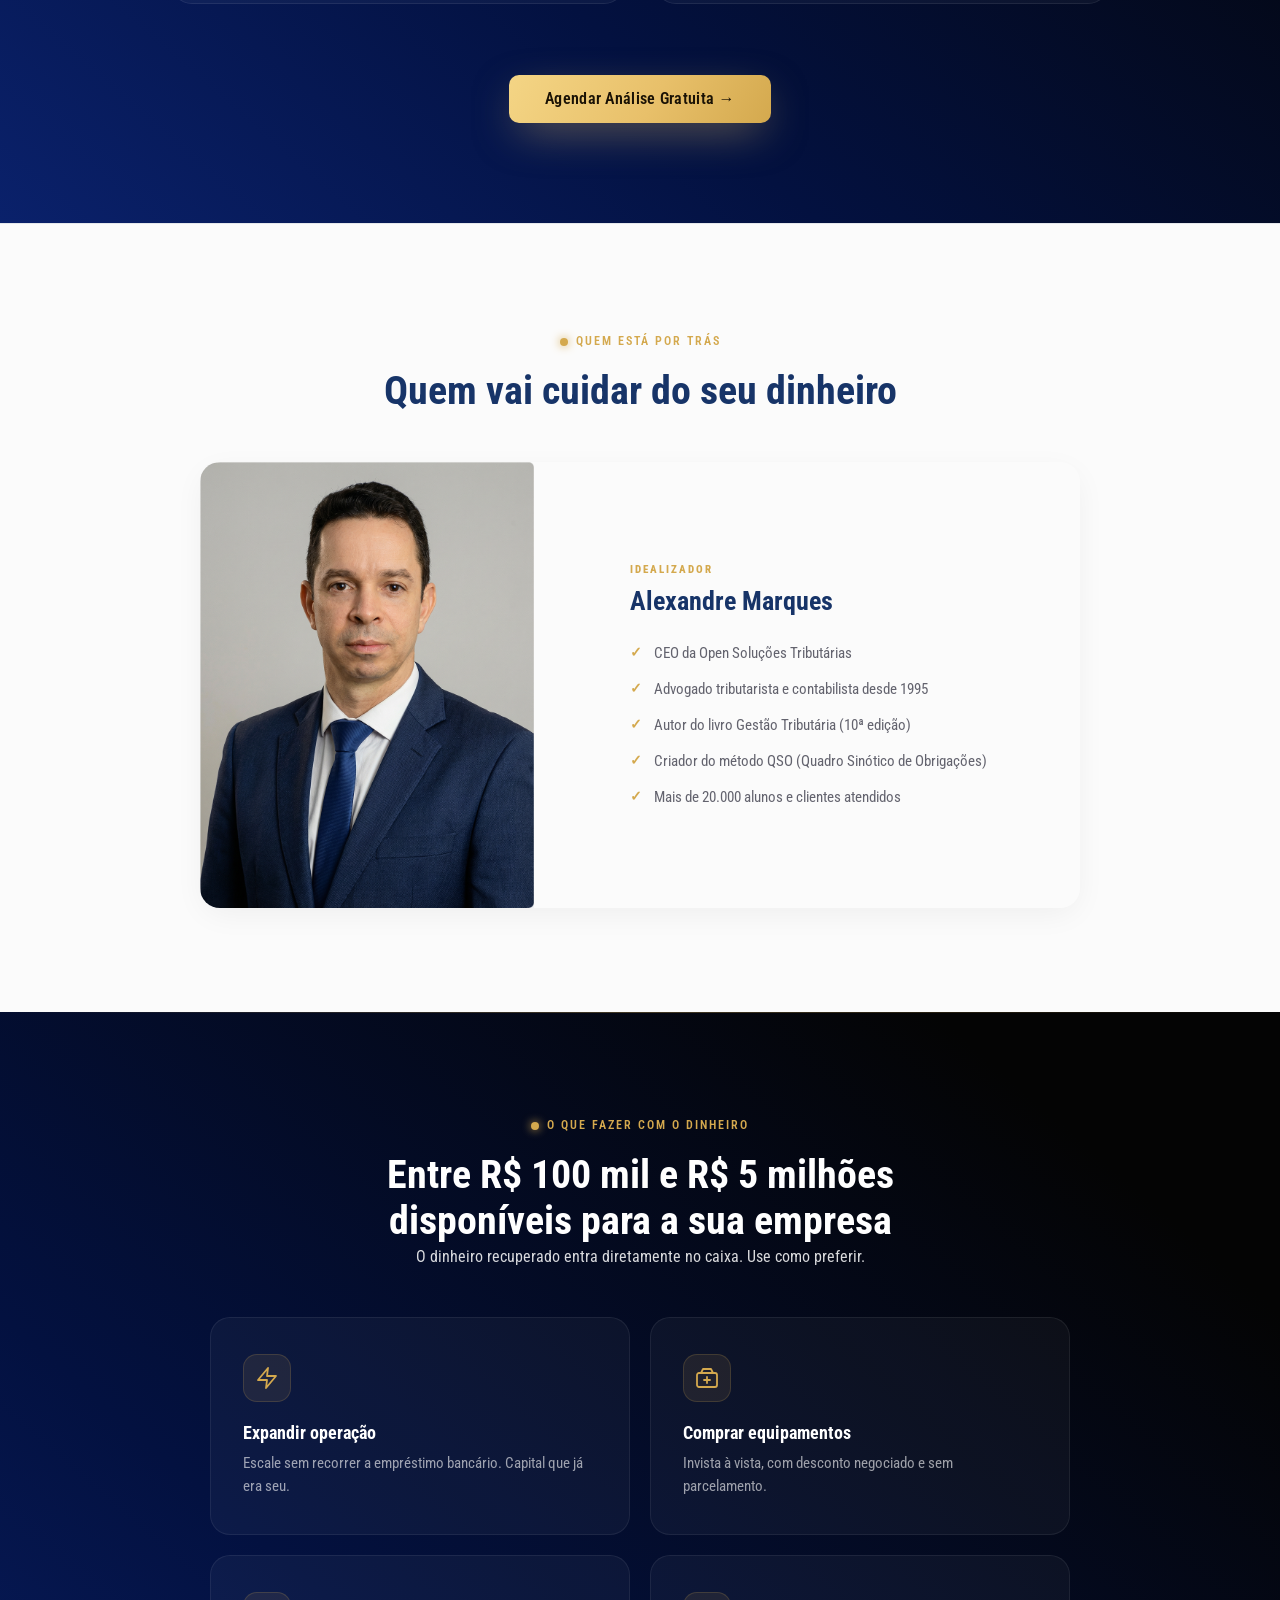
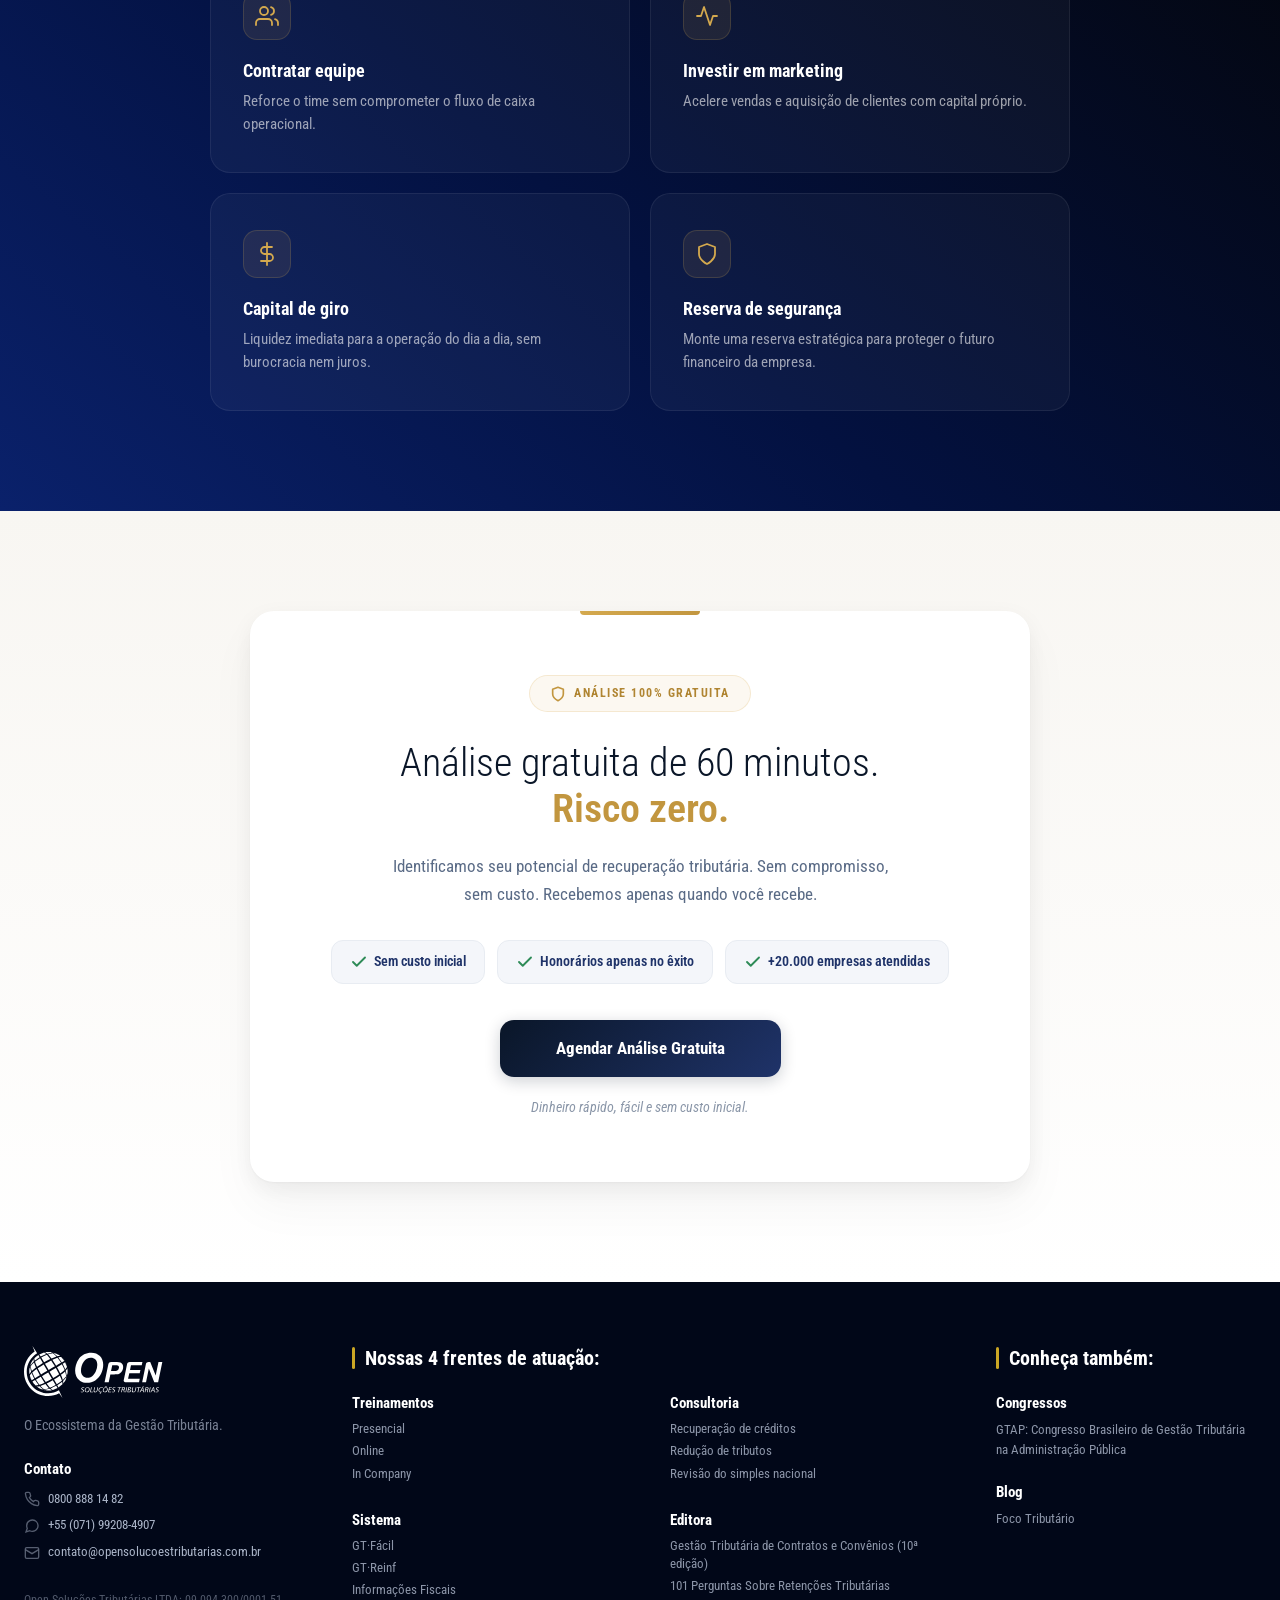
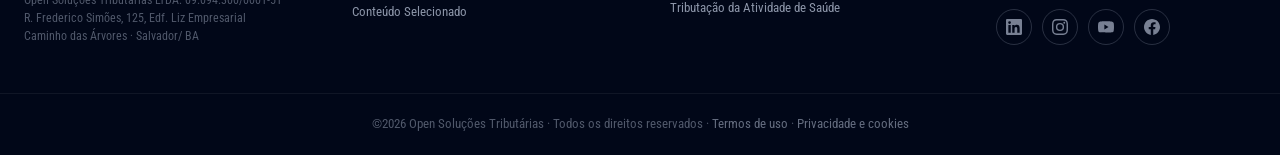
==== commit ffc9bb0a: "fix(forms): retry no envio ao RD e erro visivel; corrige lead fantasma nas consultorias Quando o RD " ====
--- a/consultoria/index.html
+++ b/consultoria/index.html
@@ -53,6 +53,10 @@
   'https://connect.facebook.net/en_US/fbevents.js');
   fbq('init', '549971842334998');
   fbq('track', 'PageView');
+  fbq('track', 'ViewContent', {
+    content_name: 'Consultoria Recuperacao de Creditos',
+    content_category: 'Consultoria'
+  });
   </script>
   <noscript><img height="1" width="1" style="display:none" src="https://www.facebook.com/tr?id=549971842334998&ev=PageView&noscript=1"/></noscript>
   <!-- End Meta Pixel -->
@@ -790,6 +794,7 @@
   </div>
 
   <!-- === JAVASCRIPT === -->
+  <script src="/assets/js/lead-form.js"></script>
   <script>
     // Header flutuante e modo escuro
     (function() {
@@ -1096,9 +1101,11 @@
     // === FORM SUBMISSION (Step 2) ===
     const form = document.getElementById('rdForm');
     const btnSubmit = document.getElementById('btnSubmit');
+    const errorBox = window.OpenLeadForms.errorBoxFor(form);
 
     form.addEventListener('submit', (e) => {
       e.preventDefault();
+      errorBox.hide();
       
       // Re-validate Step 1 fields (prevent DOM manipulation bypass)
       const name = document.getElementById('rd-name');
@@ -1200,41 +1207,39 @@
       const fbp = getCookie('_fbp');
       const fbc = ensureFbc();
 
-      if (typeof fbq !== 'undefined') {
-        fbq('track', 'Lead', {}, { eventID: eventId });
-      }
-
-      fetch('/capi.php', {
-        method: 'POST',
-        headers: { 'Content-Type': 'application/json' },
-        body: JSON.stringify({
-          event_name: 'Lead',
-          event_id: eventId,
-          event_source_url: window.location.href,
-          name: rdBody.name,
-          email: rdBody.email,
-          phone: rdBody.mobile_phone,
-          fbp: fbp,
-          fbc: fbc
-        })
-      }).catch(err => console.error('[Meta CAPI] Erro:', err));
-
-      // Disparo RD Station
-      fetch('https://www.rdstation.com.br/api/1.3/conversions', {
-        method: 'POST',
-        headers: { 'Content-Type': 'application/json' },
-        body: JSON.stringify(rdBody)
+      // Lead e tela de sucesso so depois do RD confirmar. Se falhar mesmo
+      // apos as tentativas, o usuario ve o erro e pode reenviar.
+      window.OpenLeadForms.postRdConversion(rdBody)
+      .then(() => {
+        if (typeof fbq !== 'undefined') {
+          fbq('track', 'Lead', {}, { eventID: eventId });
+        }
+
+        fetch('/capi.php', {
+          method: 'POST',
+          headers: { 'Content-Type': 'application/json' },
+          body: JSON.stringify({
+            event_name: 'Lead',
+            event_id: eventId,
+            event_source_url: window.location.href,
+            name: rdBody.name,
+            email: rdBody.email,
+            phone: rdBody.mobile_phone,
+            fbp: fbp,
+            fbc: fbc
+          })
+        }).catch(err => console.error('[Meta CAPI] Erro:', err));
+
+        document.getElementById('modalFormWrapper').style.display = 'none';
+        document.getElementById('modalSuccess').classList.add('show');
       })
-      .then(res => {
-        if (!res.ok) console.error('[RD Station] Erro', res.status);
+      .catch(err => {
+        console.error('[RD Station] Erro ao enviar conversao:', err);
+        errorBox.show();
       })
-      .catch(err => console.error('[RD Station] Erro de rede:', err))
       .finally(() => {
         btnSubmit.innerText = originalText;
         btnSubmit.disabled = false;
-        
-        document.getElementById('modalFormWrapper').style.display = 'none';
-        document.getElementById('modalSuccess').classList.add('show');
       });
     });
 
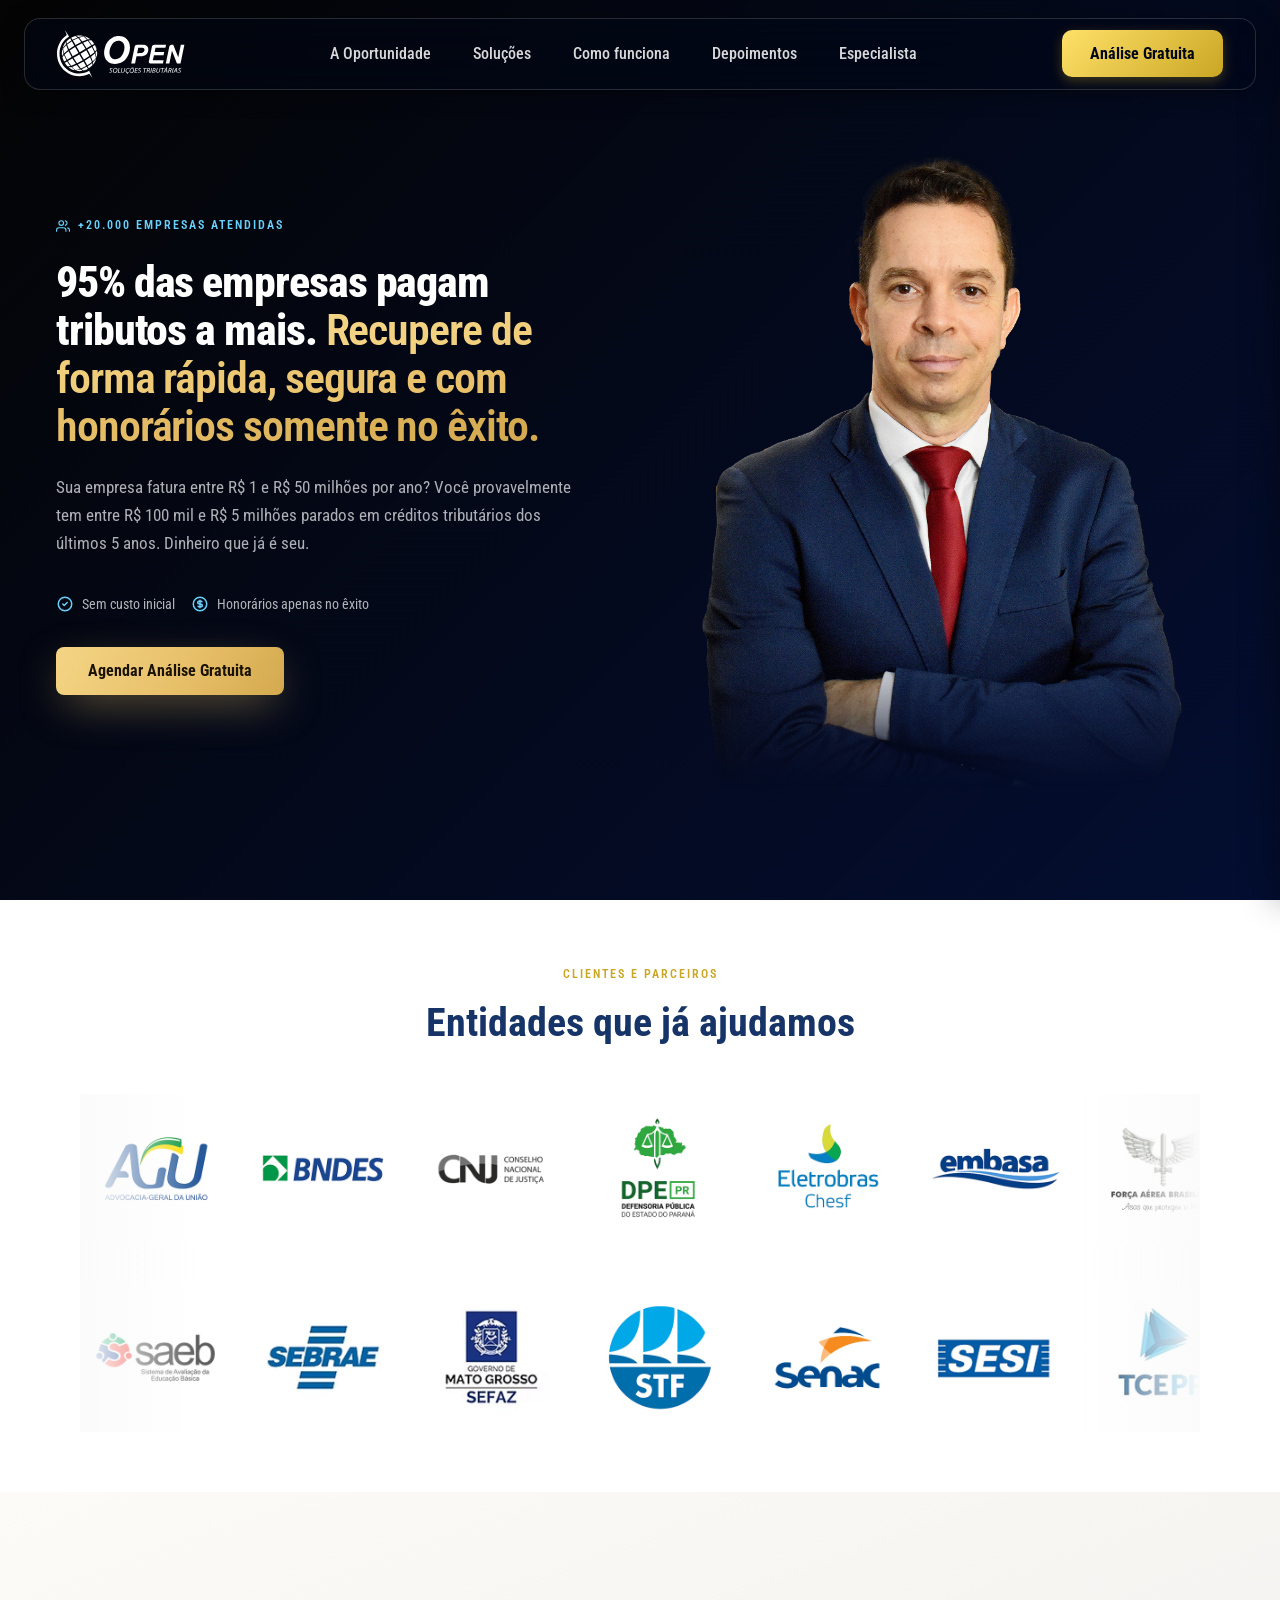
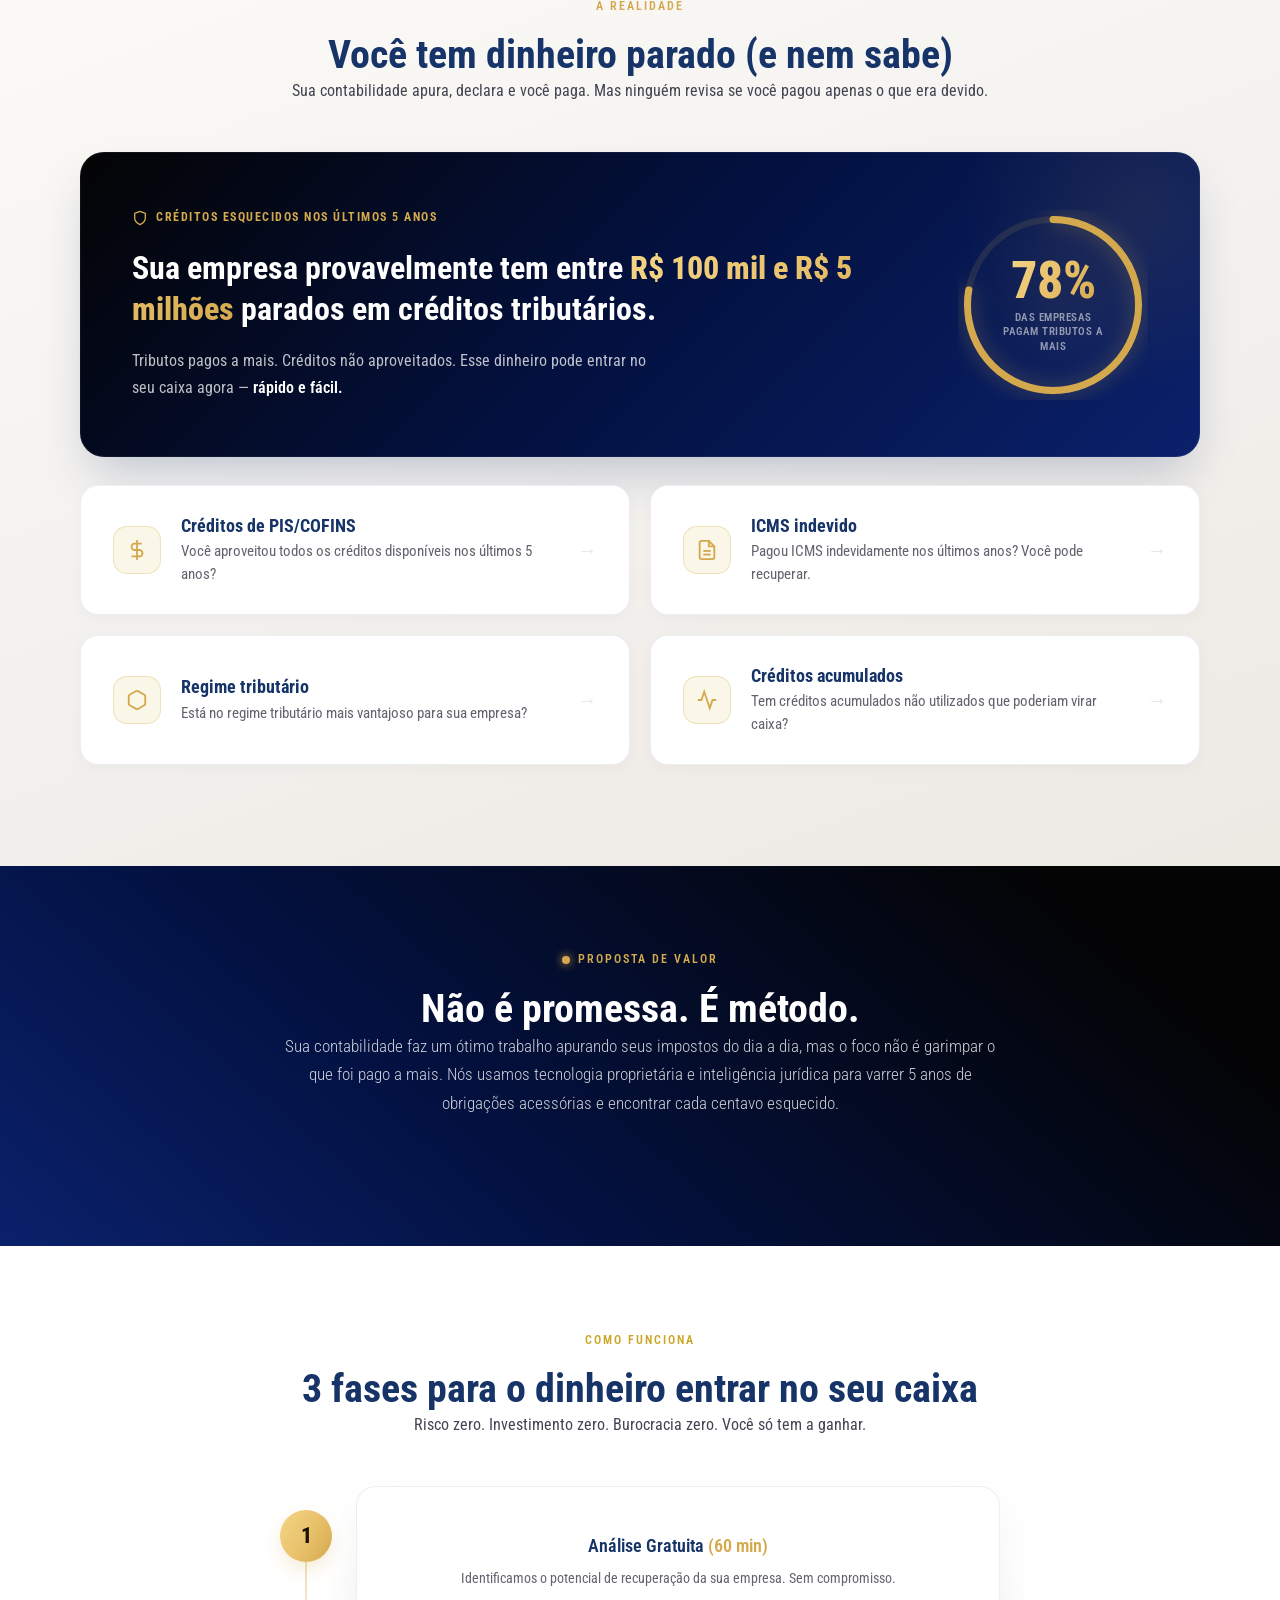
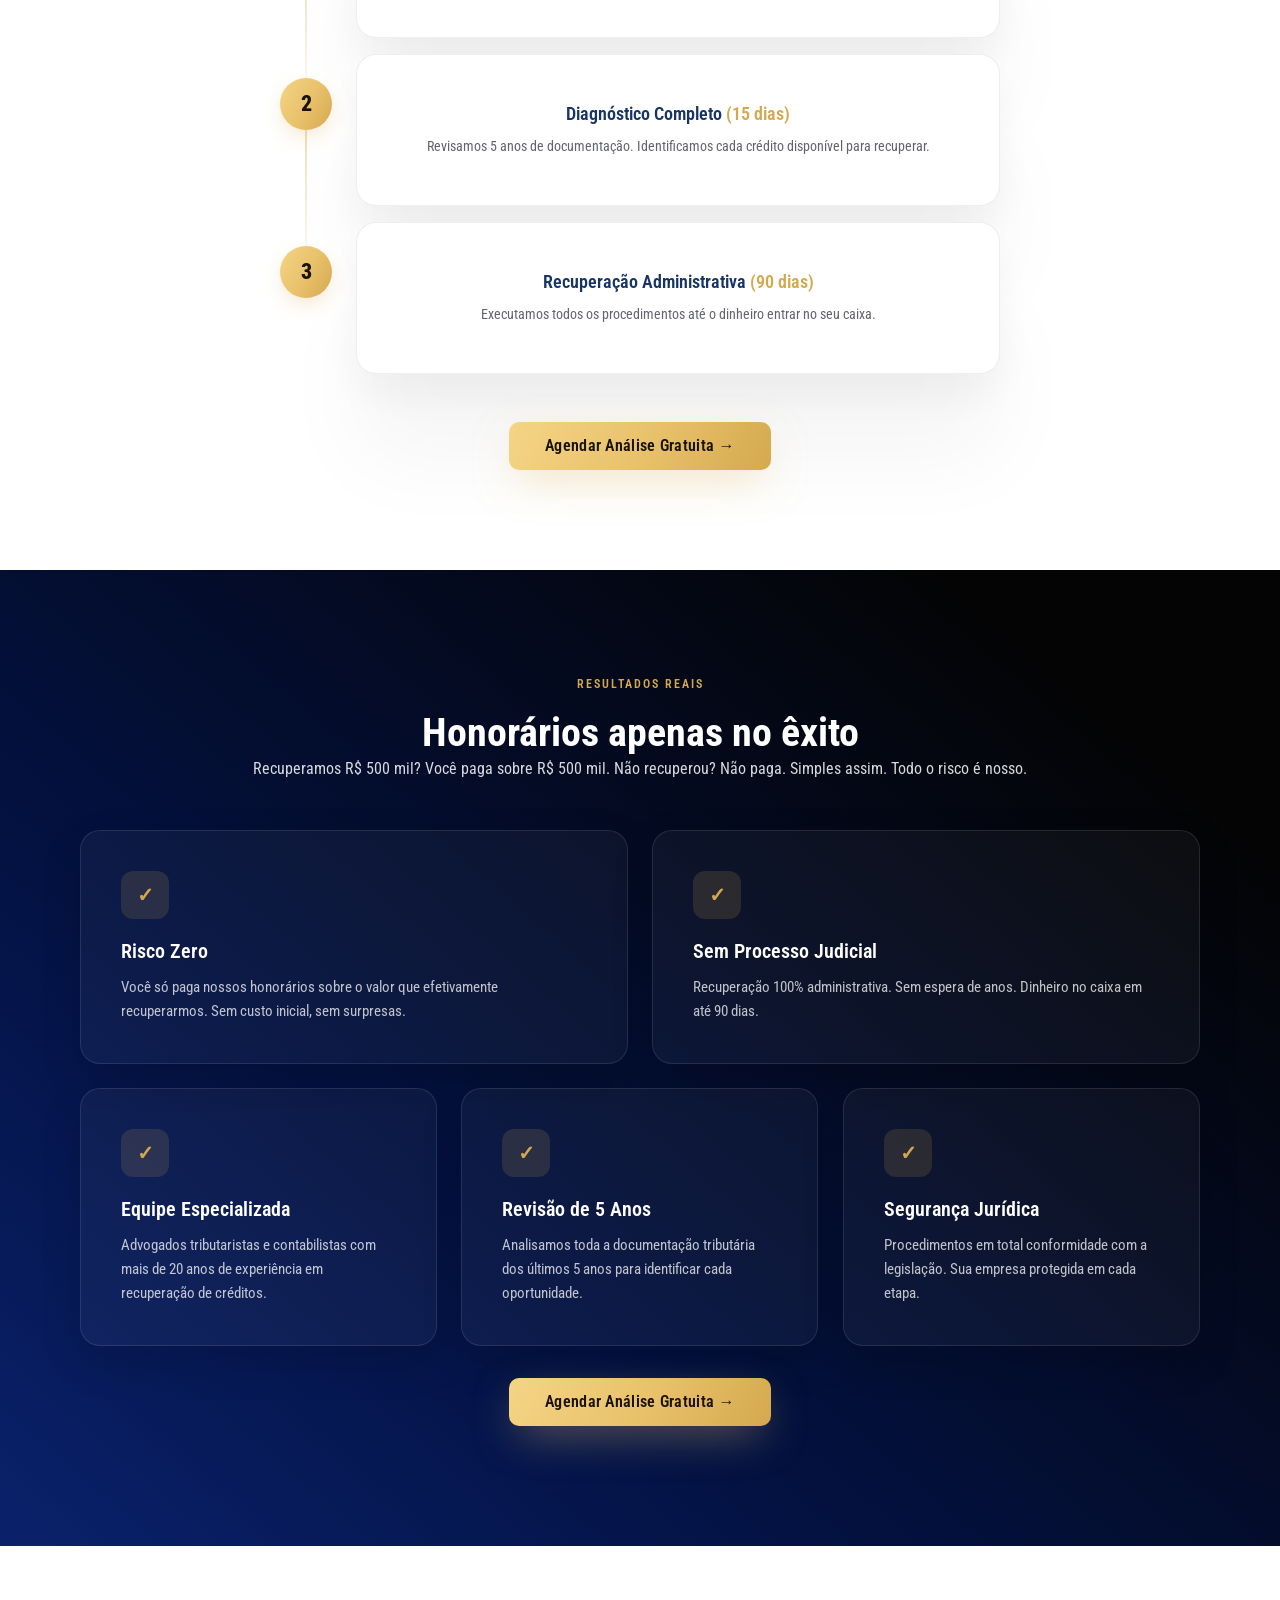
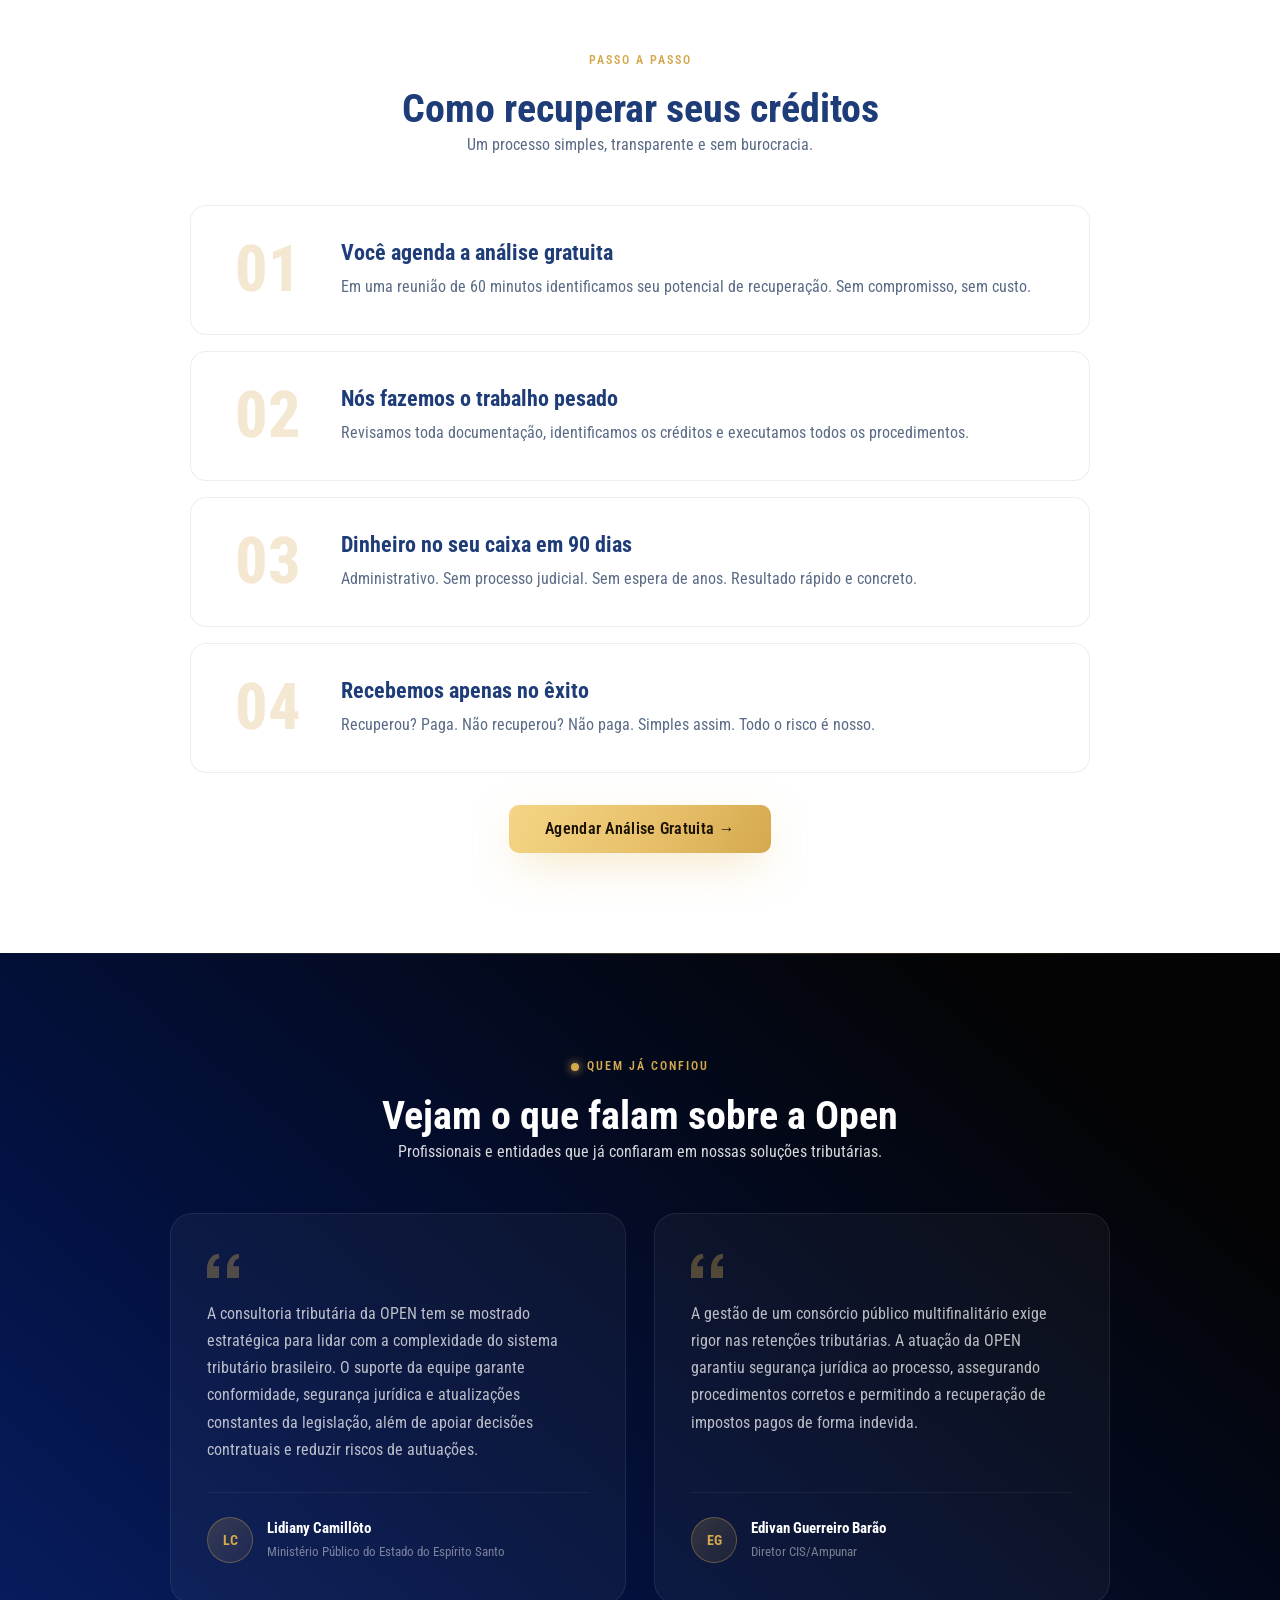
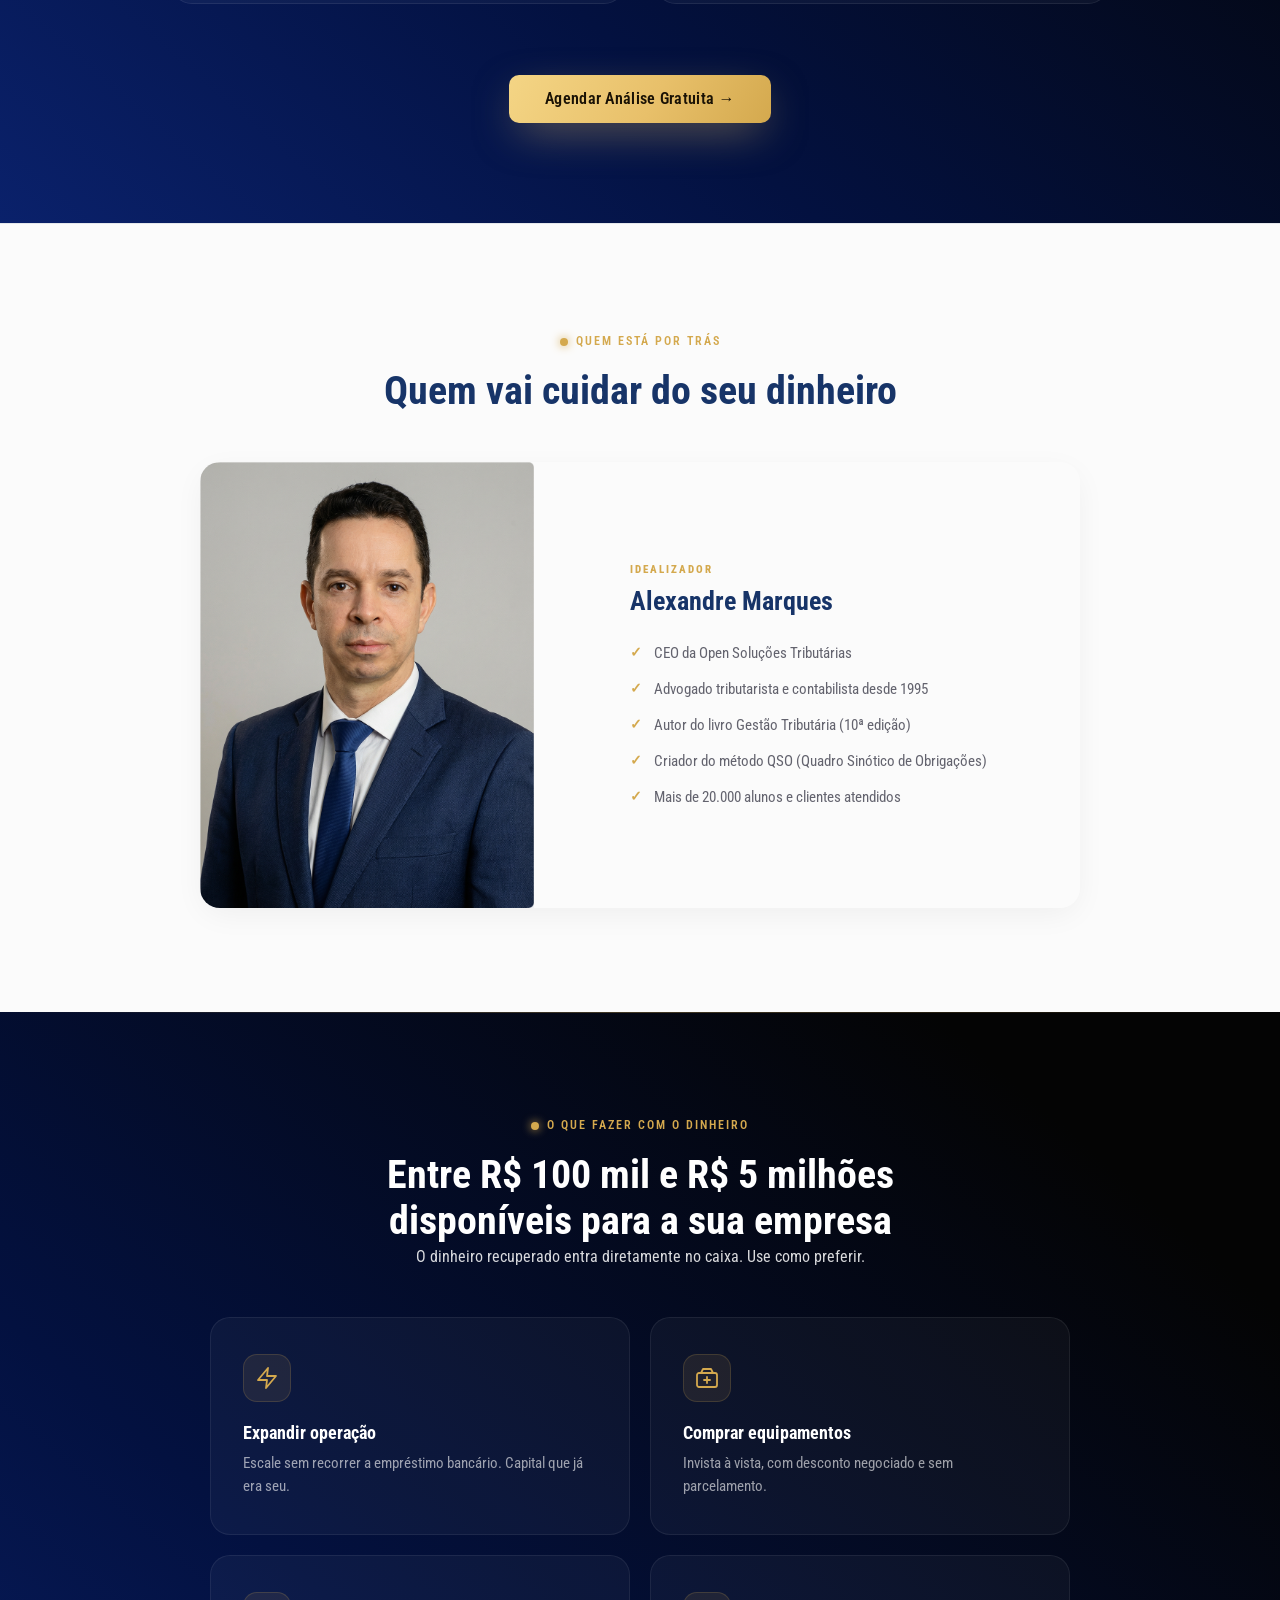
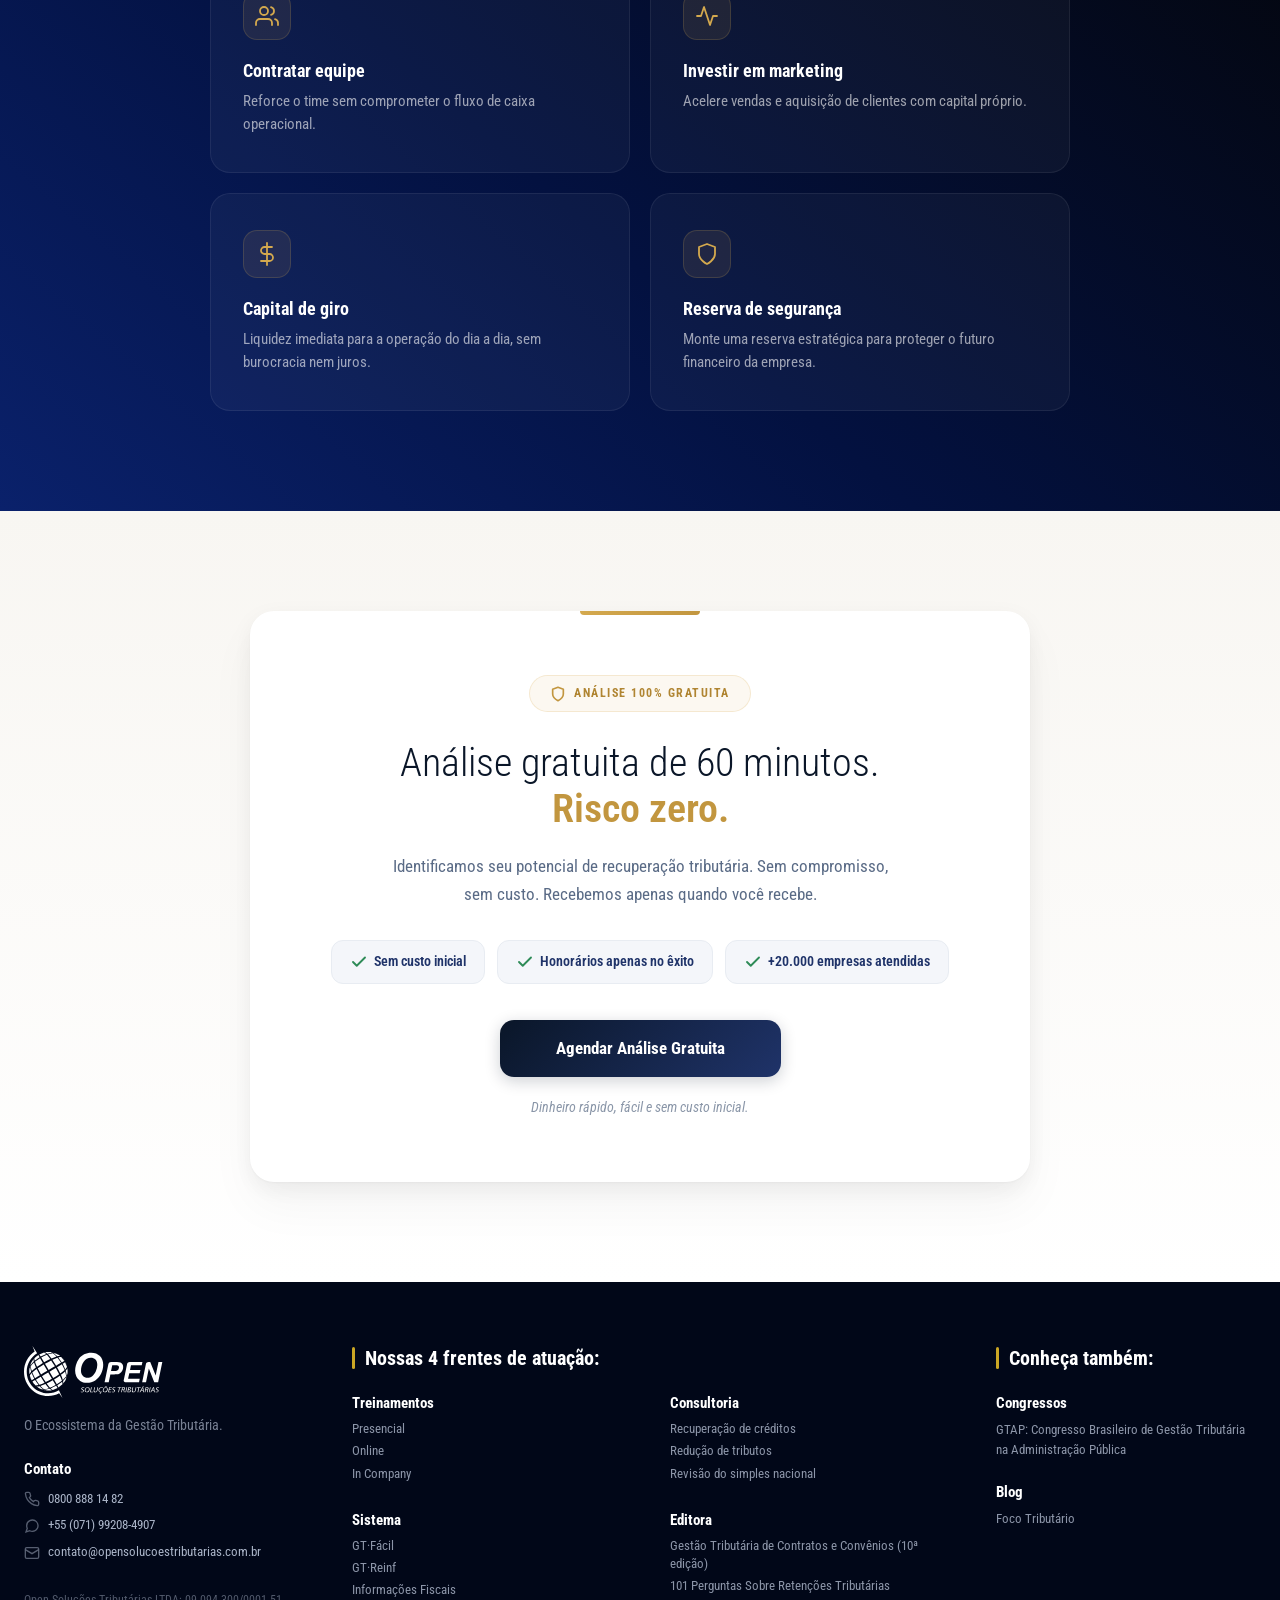
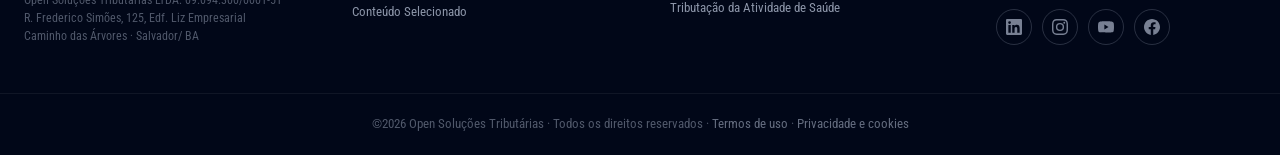
==== commit 334ef2ec: "fix(cache): versiona lead-form.js para furar o cache de 7 dias O servidor serve o lead-form.js com c" ====
--- a/consultoria/index.html
+++ b/consultoria/index.html
@@ -794,7 +794,7 @@
   </div>
 
   <!-- === JAVASCRIPT === -->
-  <script src="/assets/js/lead-form.js"></script>
+  <script src="/assets/js/lead-form.js?v=2026-09-22"></script>
   <script>
     // Header flutuante e modo escuro
     (function() {
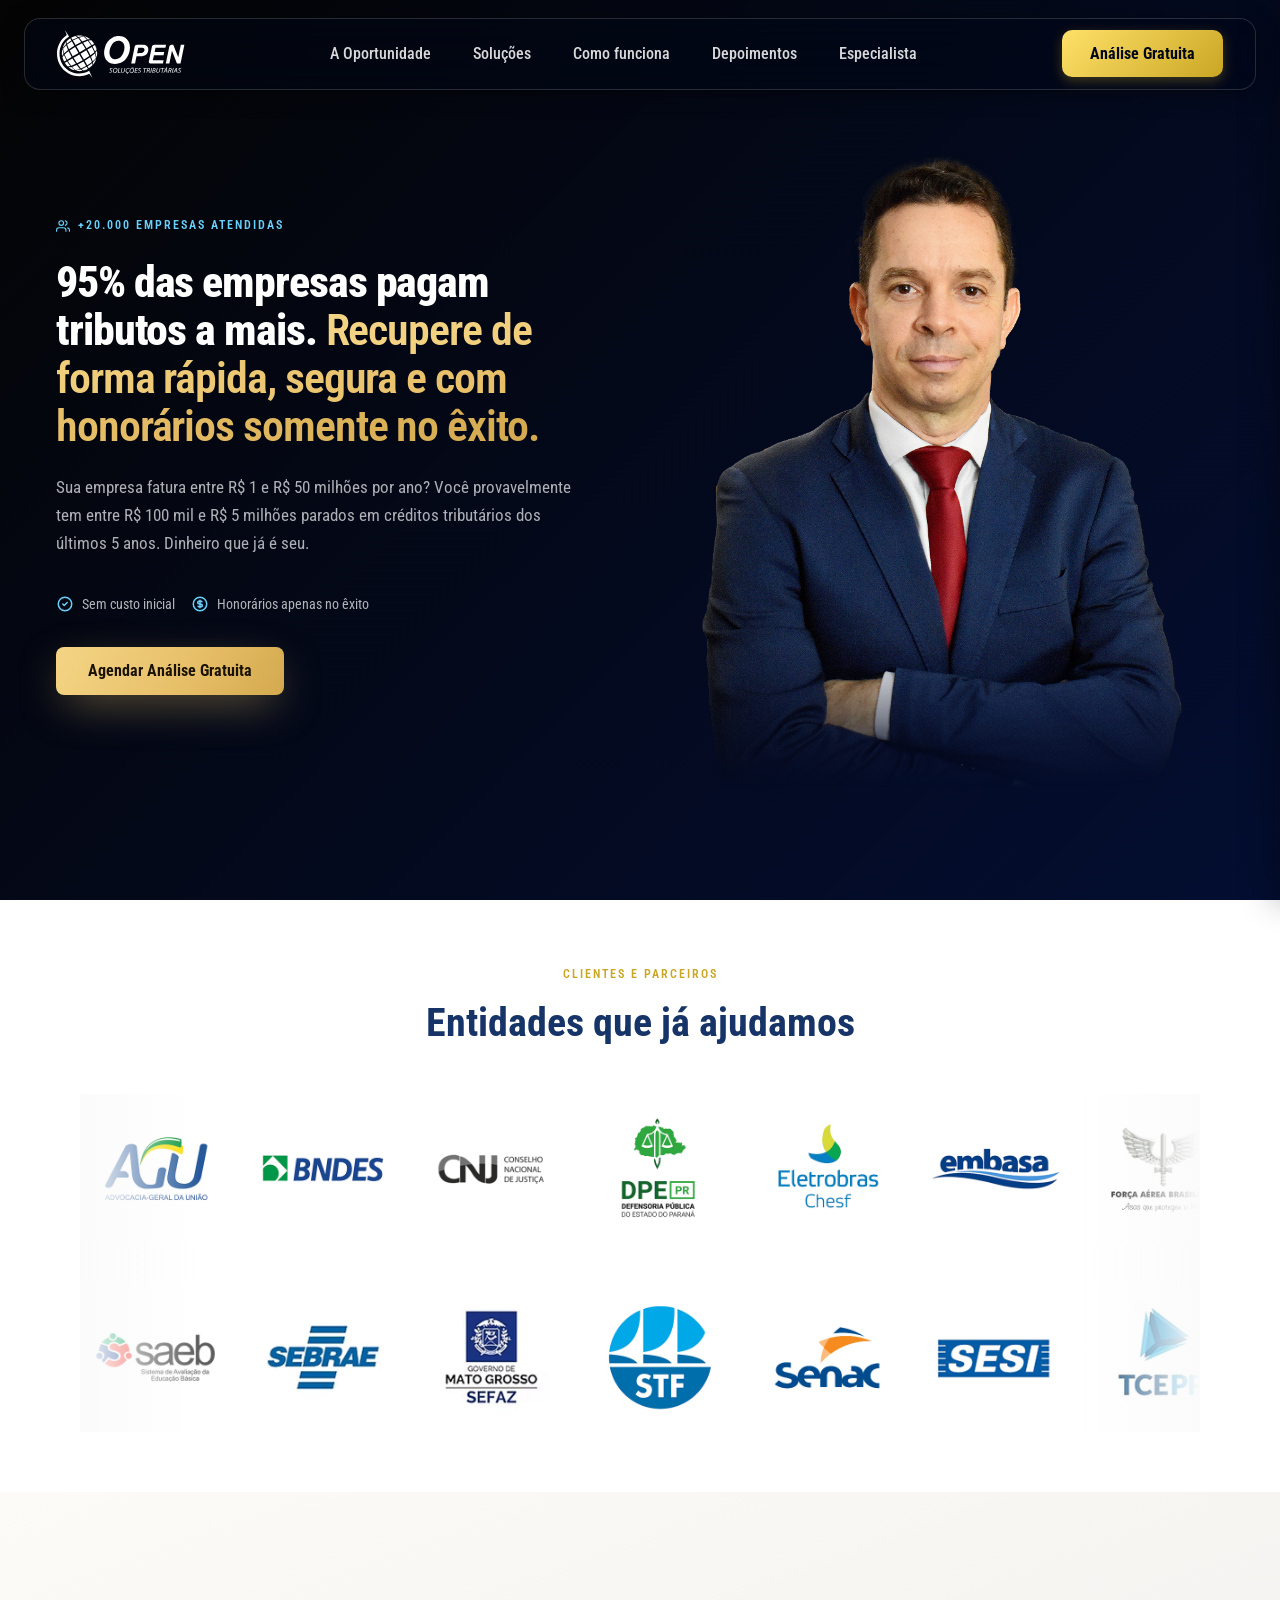
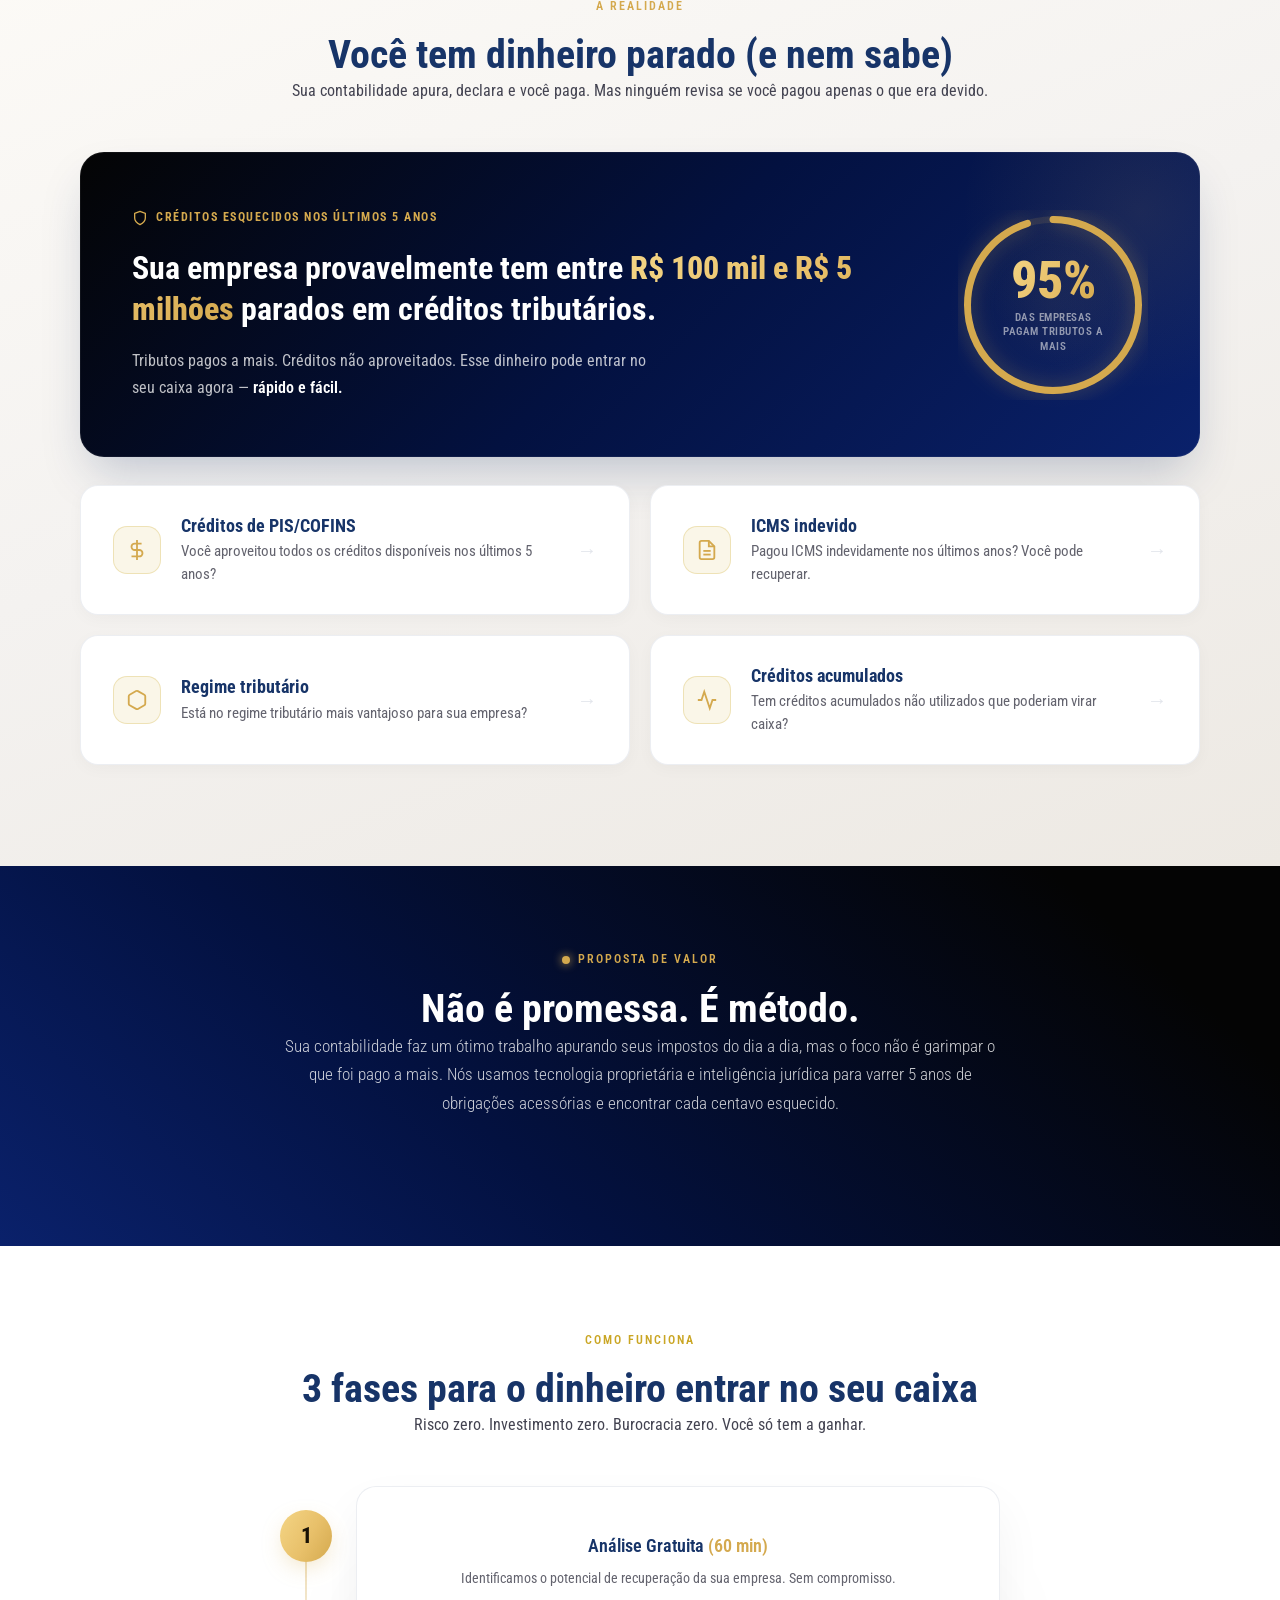
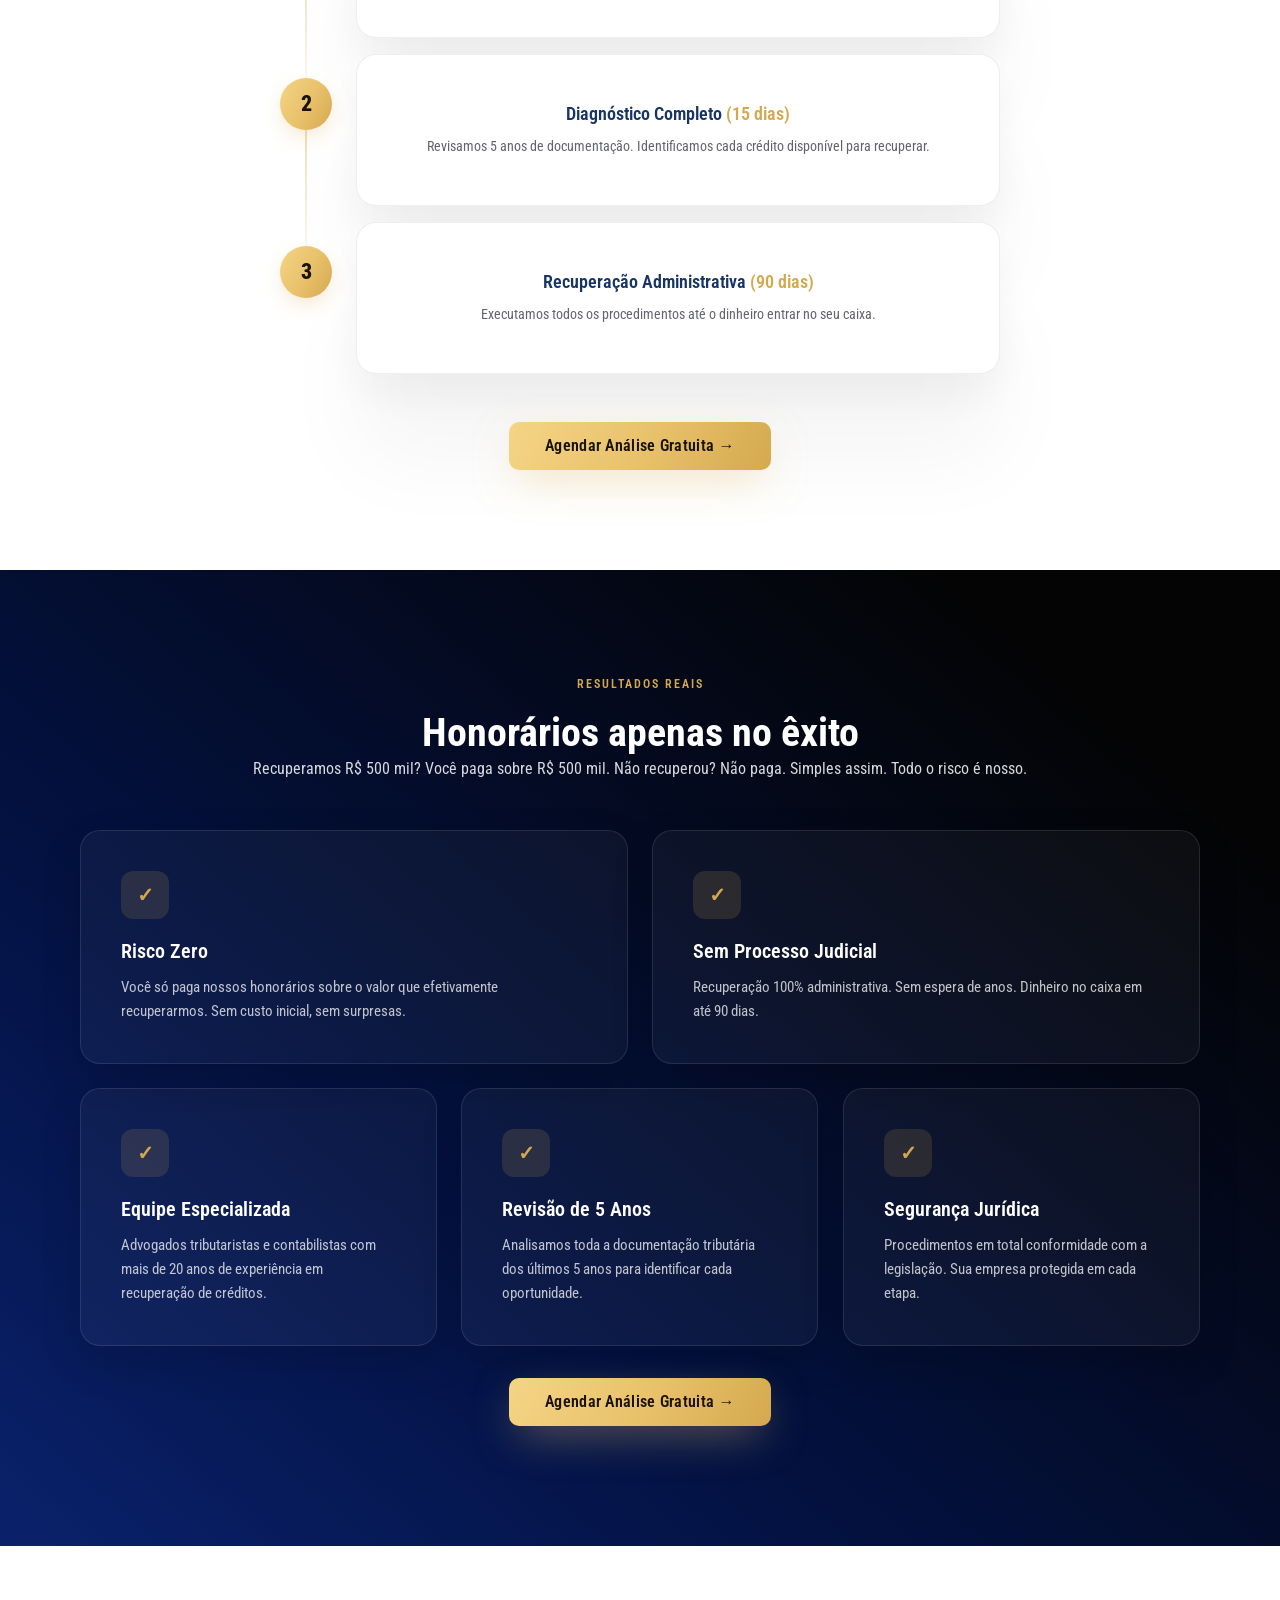
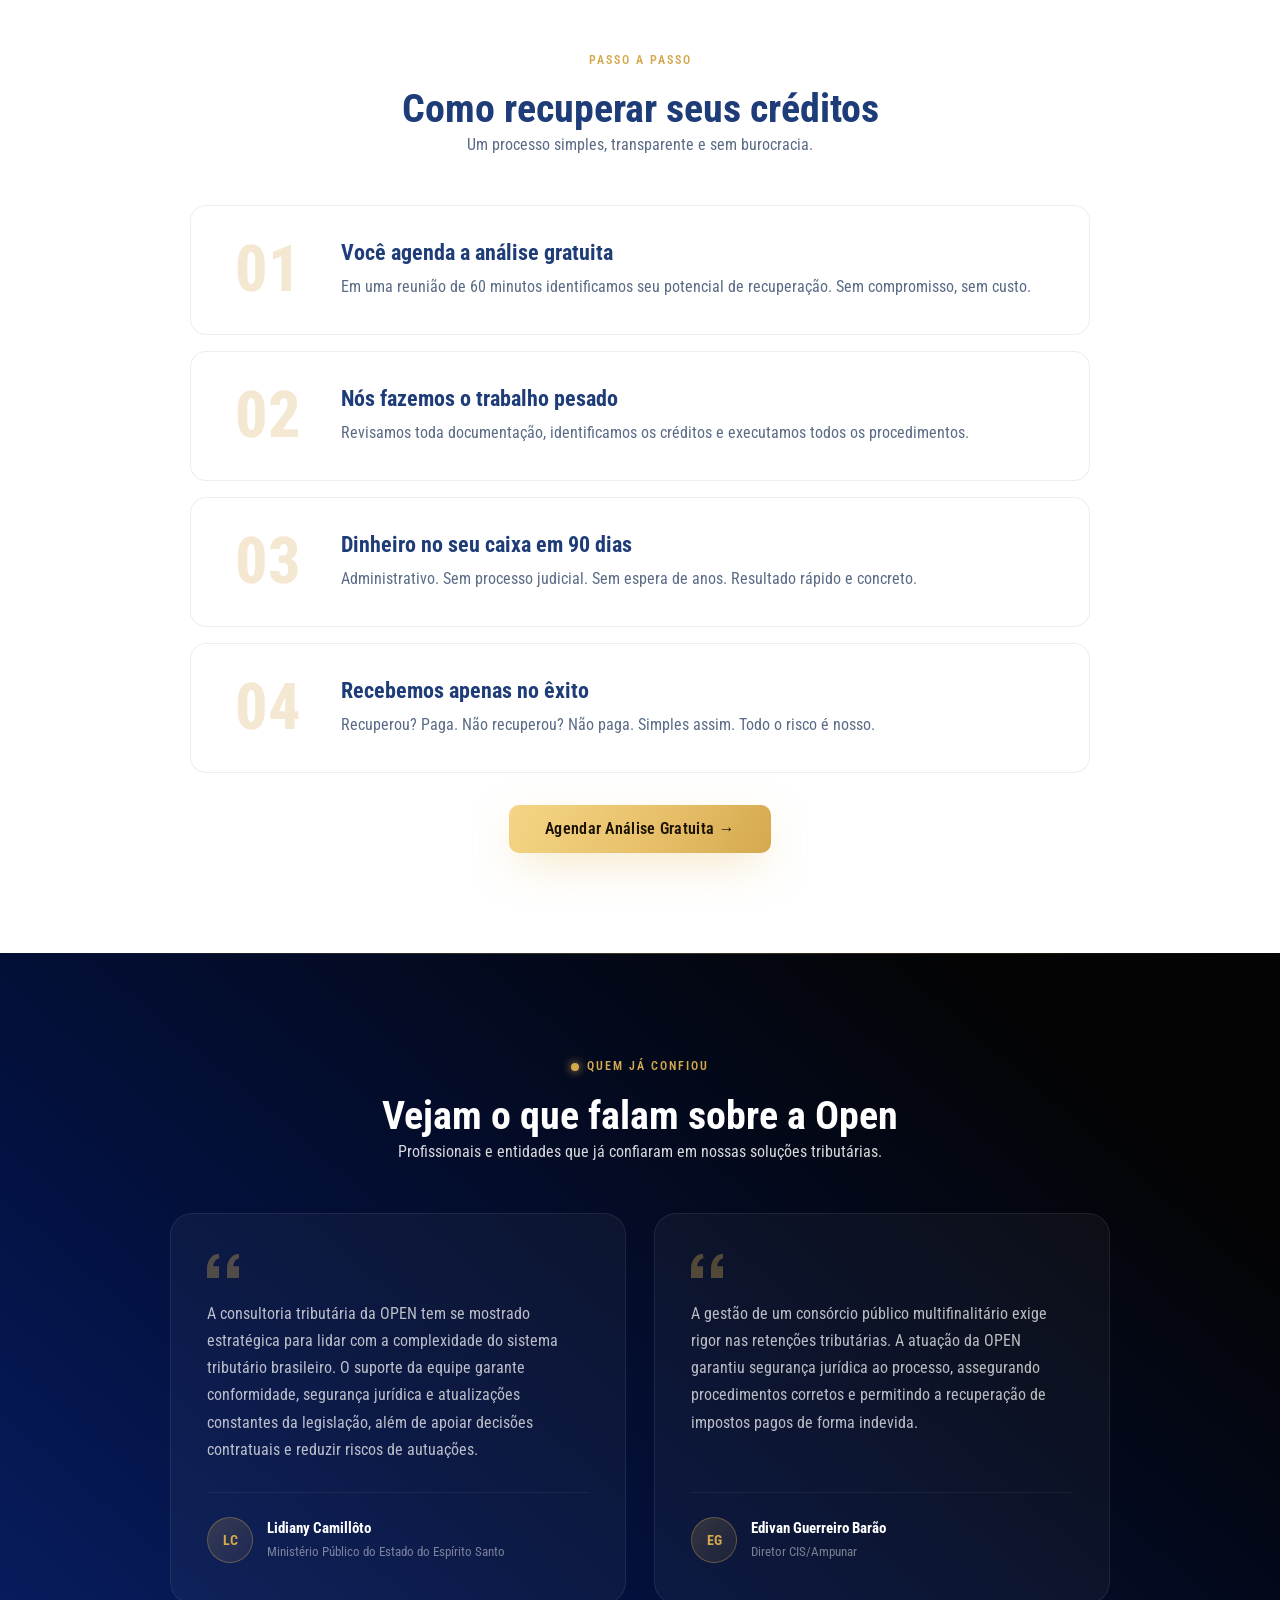
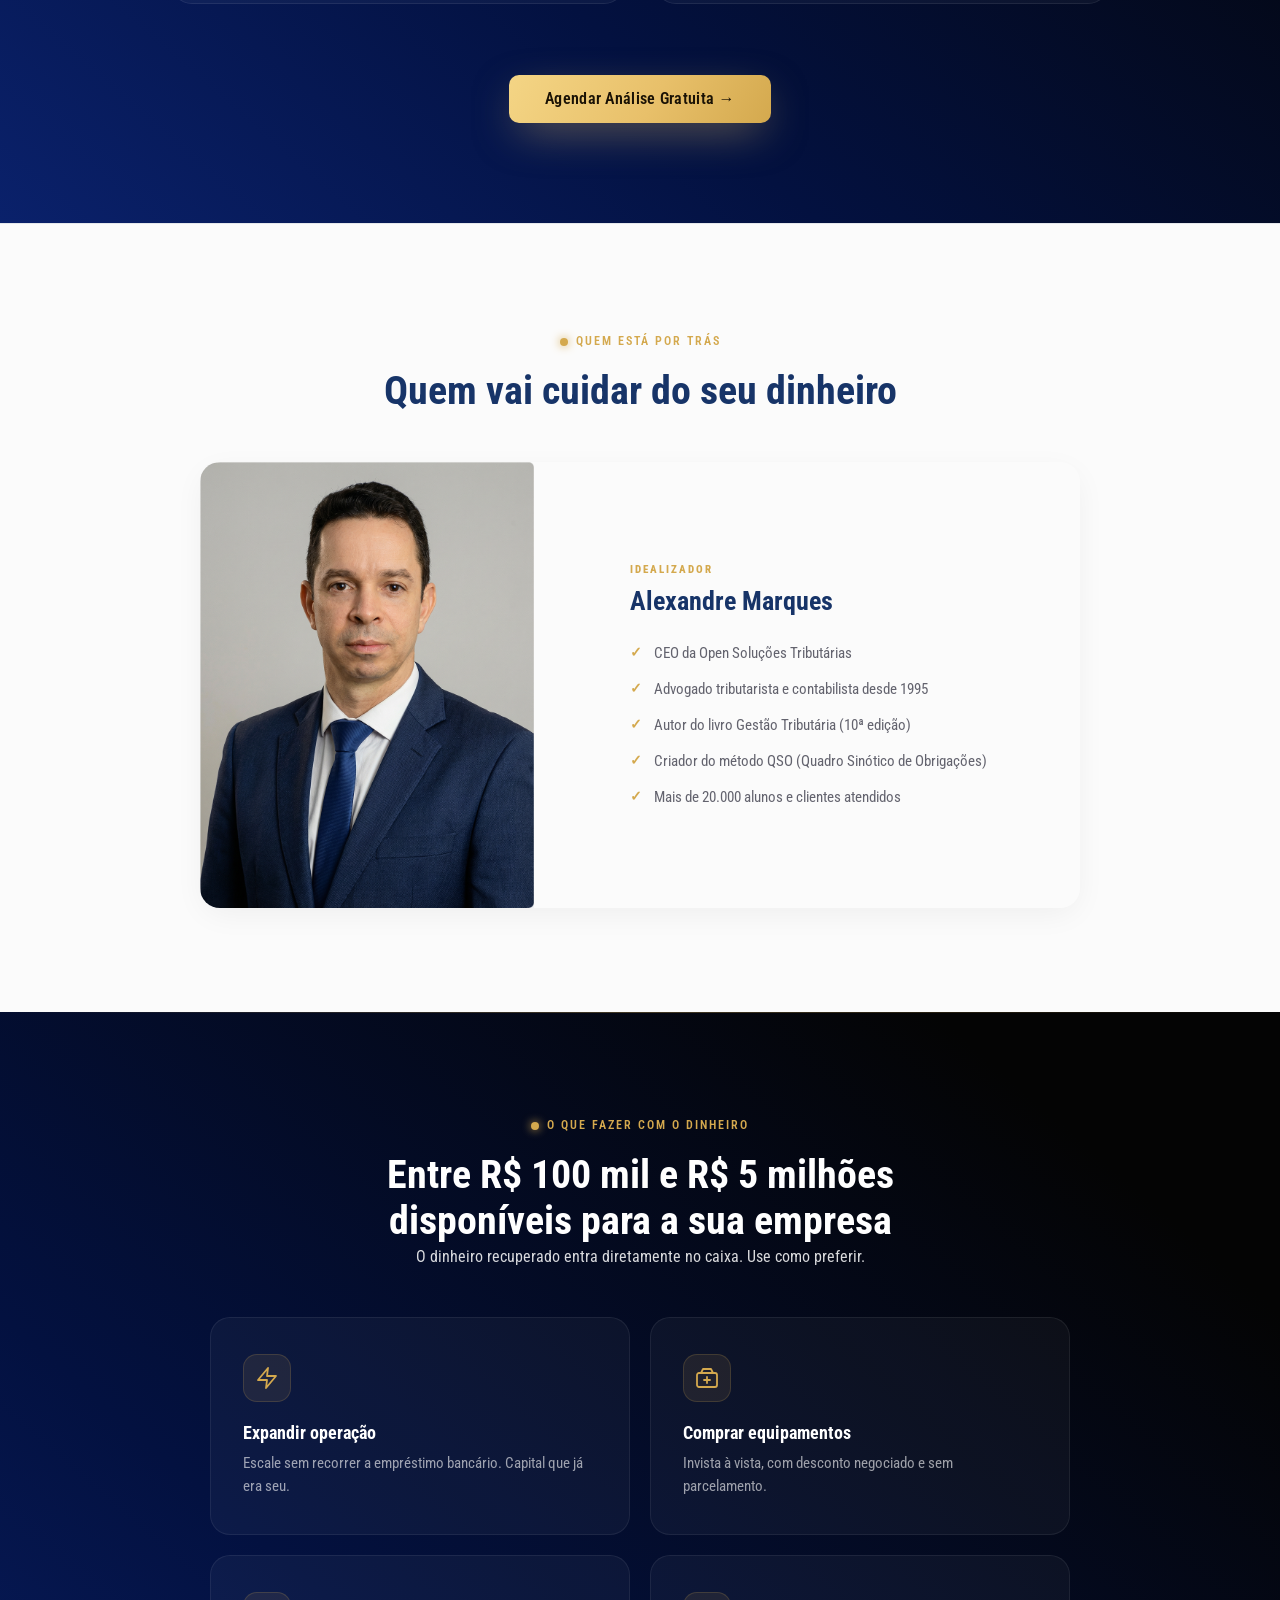
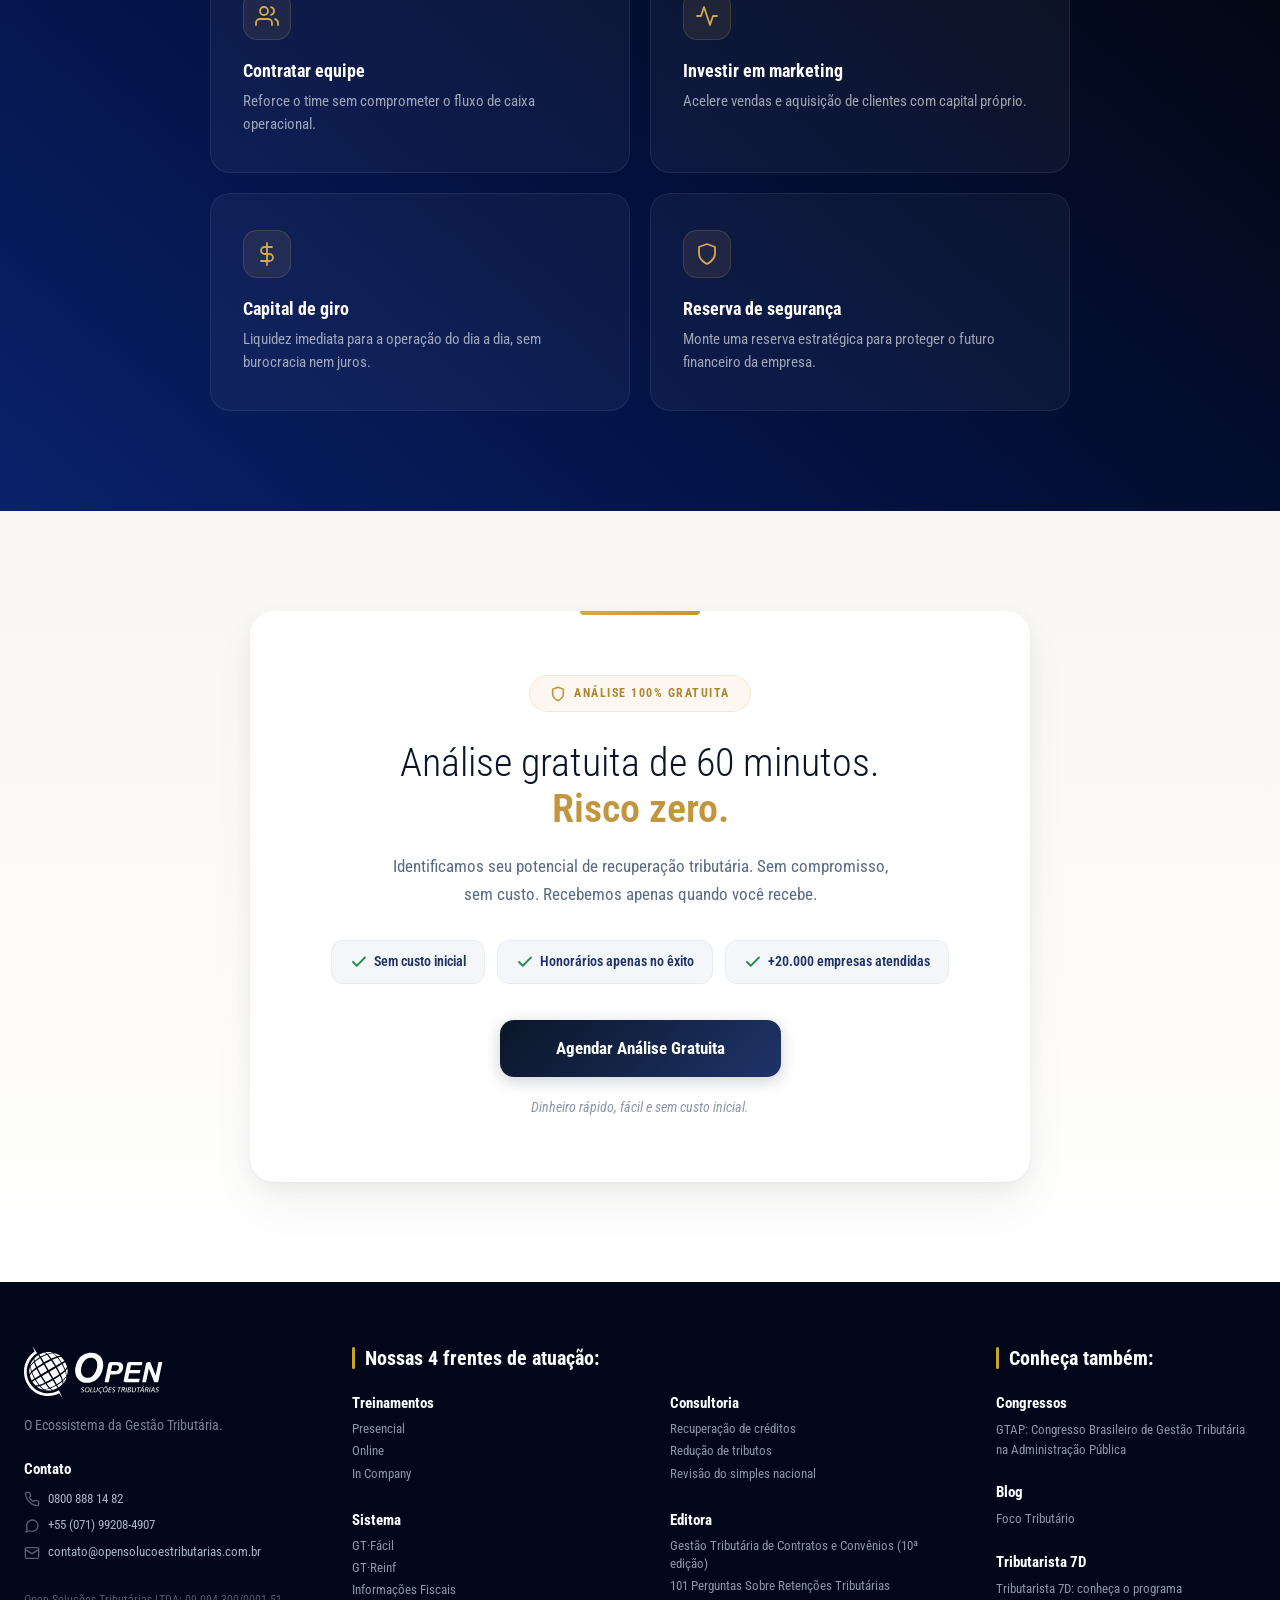
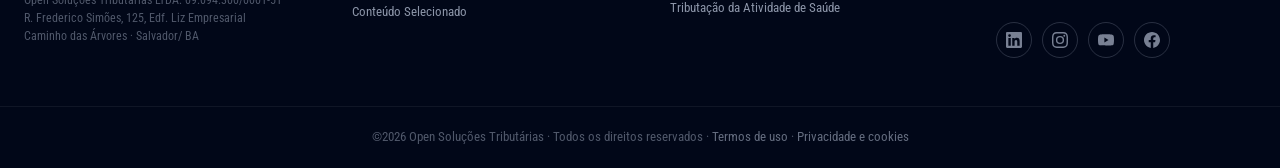
==== commit ed092f8d: "feat(footer): adiciona link para tributarista7d.com.br no rodape de todas as LPs Co-Authored-By: Cla" ====
--- a/consultoria/index.html
+++ b/consultoria/index.html
@@ -651,6 +651,10 @@
           <p><a href="https://focotributario.com.br" target="_blank" rel="noopener" style="color: inherit; text-decoration: none;">Foco Tributário</a></p>
         </div>
 
+        <div class="footer-also-group">
+          <h4><a href="https://tributarista7d.com.br/" target="_blank" rel="noopener" style="color: inherit; text-decoration: none;">Tributarista 7D</a></h4>
+          <p><a href="https://tributarista7d.com.br/" target="_blank" rel="noopener" style="color: inherit; text-decoration: none;">Tributarista 7D: conheça o programa</a></p>
+        </div>
         <div class="footer-social">
           <a href="https://www.linkedin.com/in/alexandremarques-open/" target="_blank" rel="noopener" aria-label="LinkedIn">
             <svg width="16" height="16" viewBox="0 0 24 24" fill="currentColor"><path d="M20.447 20.452h-3.554v-5.569c0-1.328-.027-3.037-1.852-3.037-1.853 0-2.136 1.445-2.136 2.939v5.667H9.351V9h3.414v1.561h.046c.477-.9 1.637-1.85 3.37-1.85 3.601 0 4.267 2.37 4.267 5.455v6.286zM5.337 7.433a2.062 2.062 0 01-2.063-2.065 2.064 2.064 0 112.063 2.065zm1.782 13.019H3.555V9h3.564v11.452zM22.225 0H1.771C.792 0 0 .774 0 1.729v20.542C0 23.227.792 24 1.771 24h20.451C23.2 24 24 23.227 24 22.271V1.729C24 .774 23.2 0 22.222 0h.003z"/></svg>
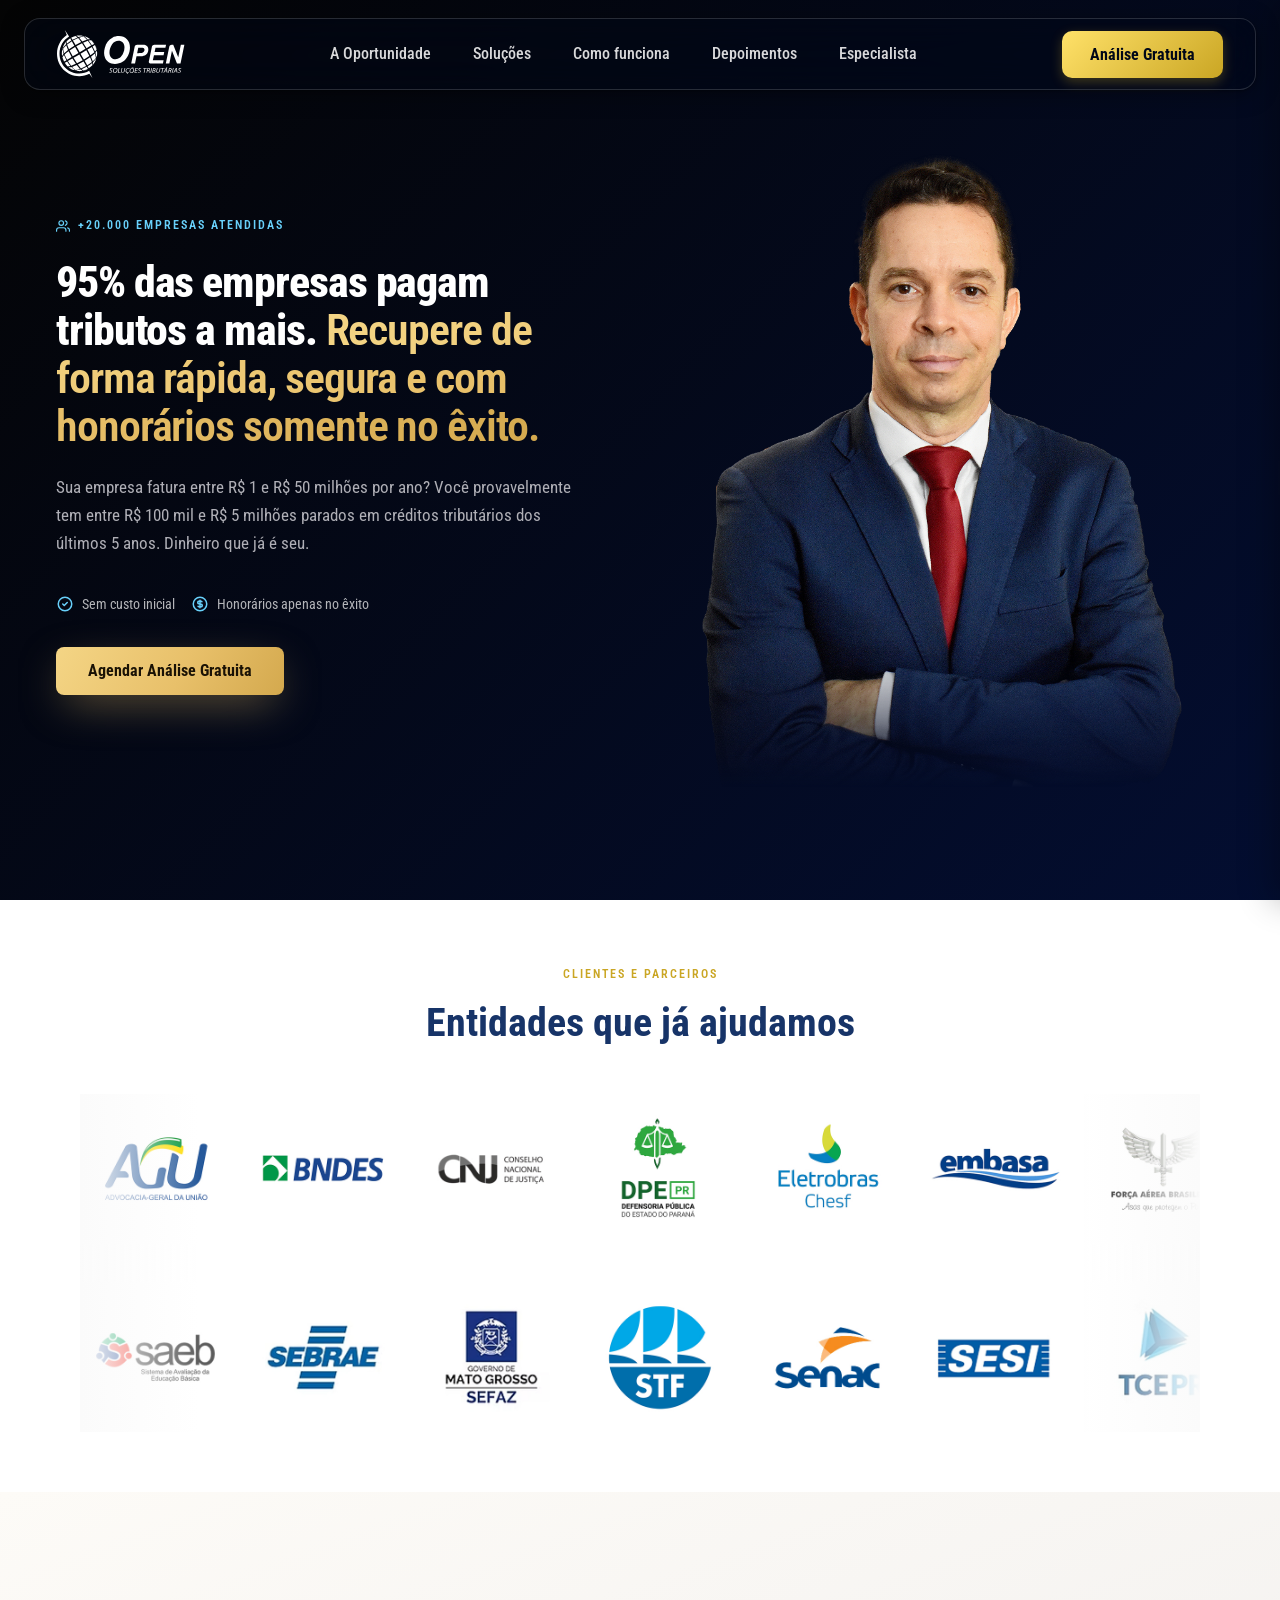
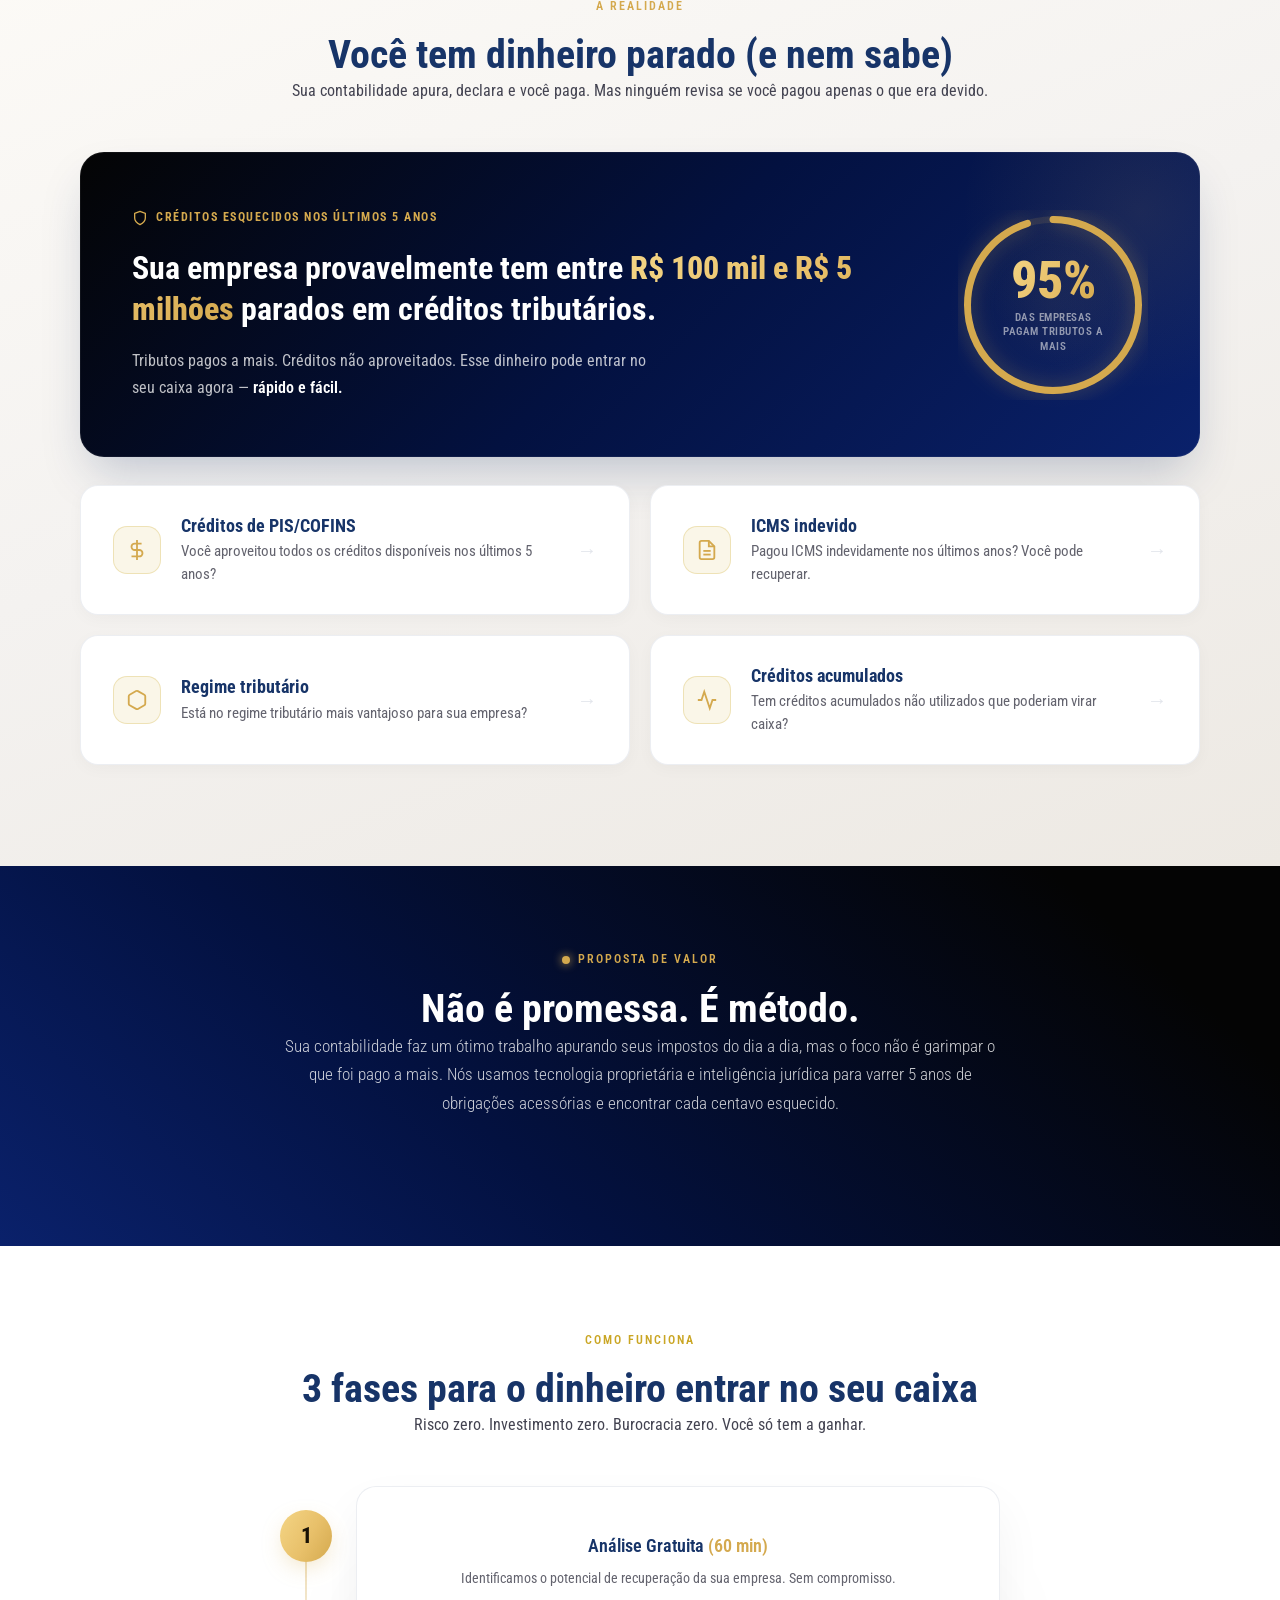
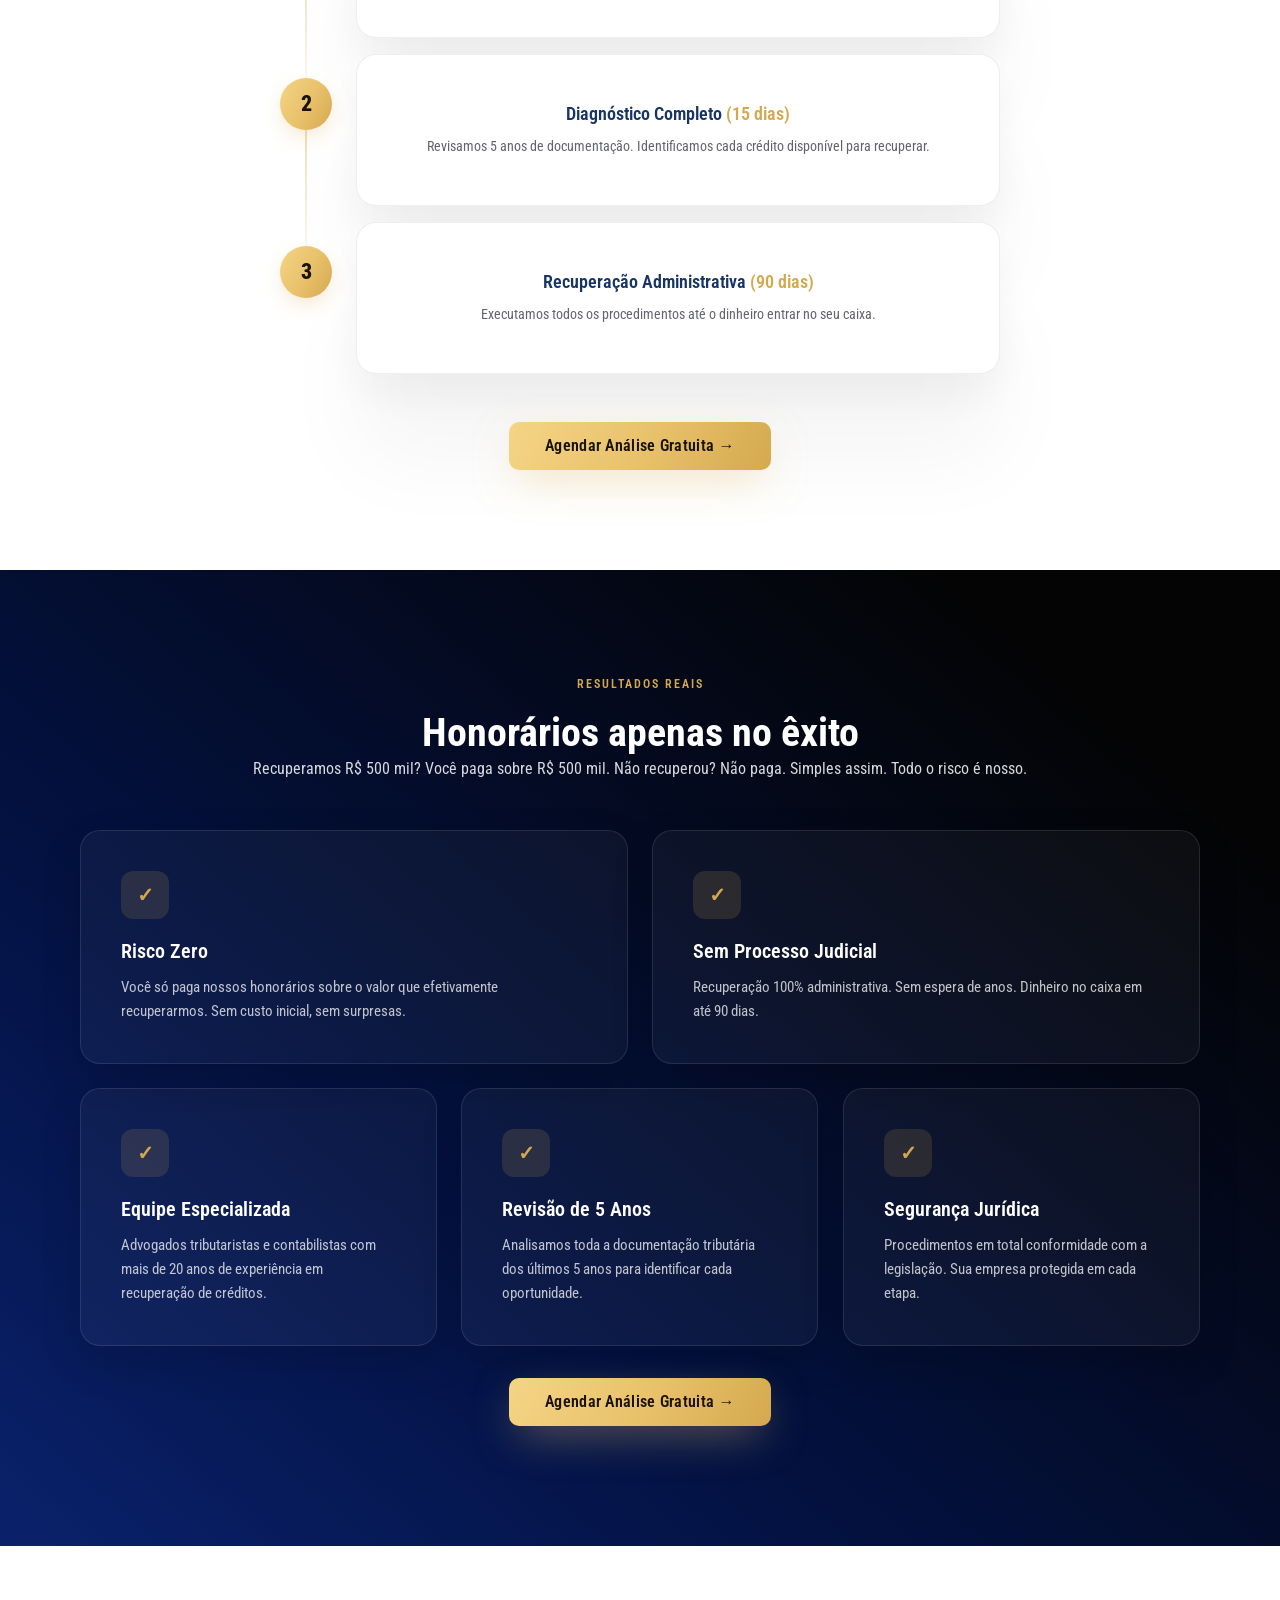
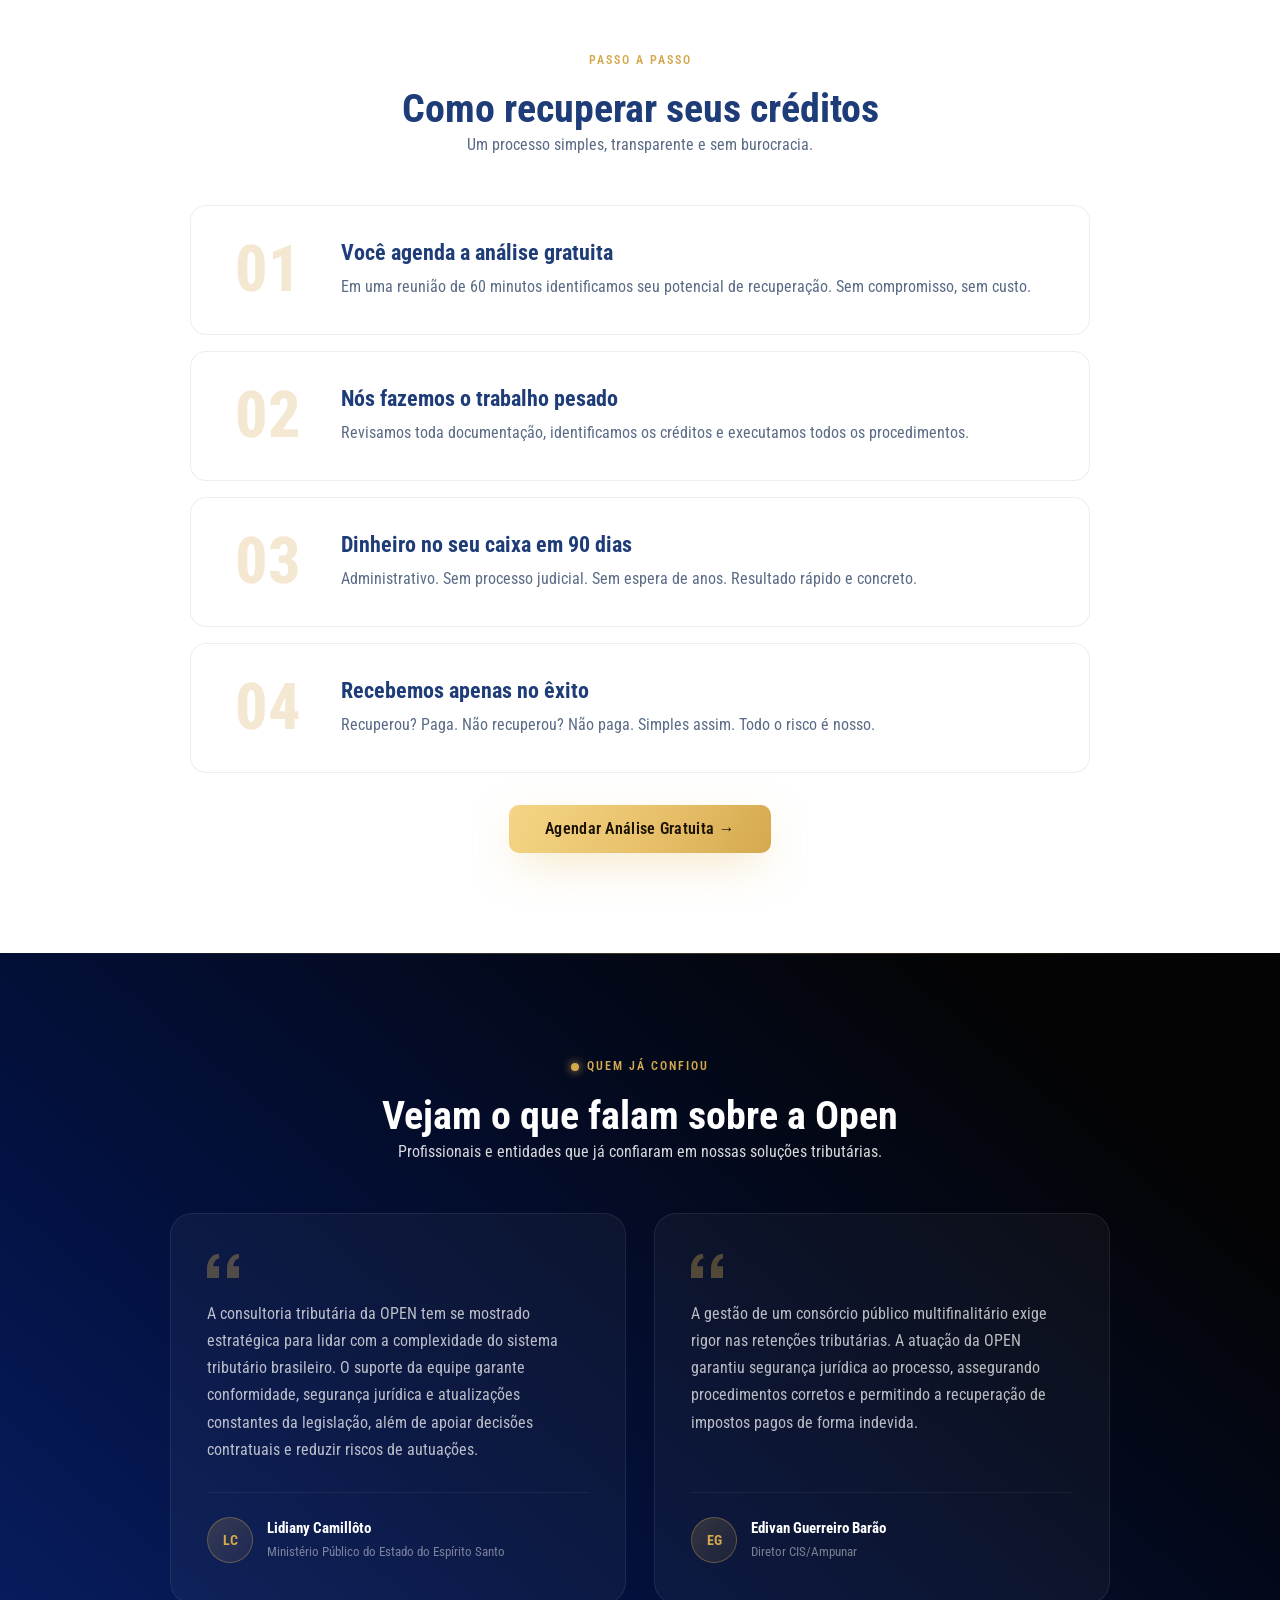
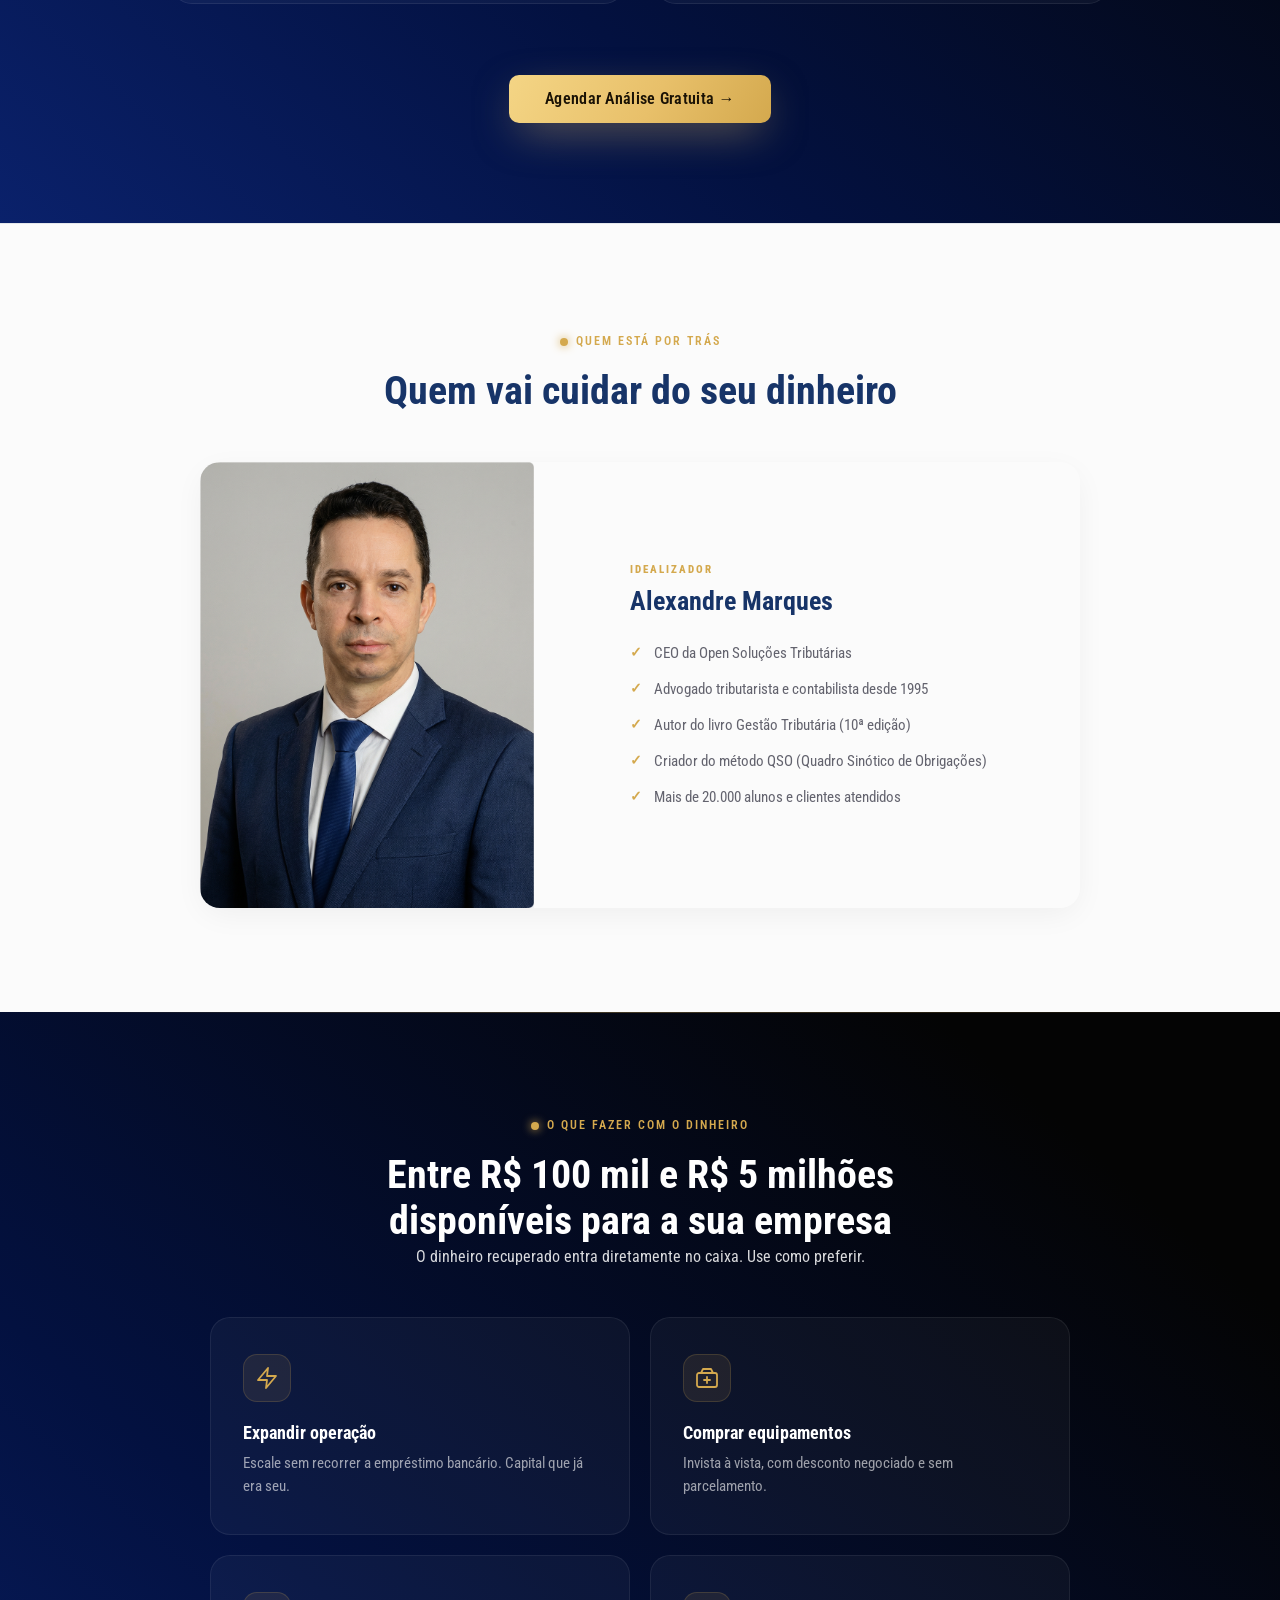
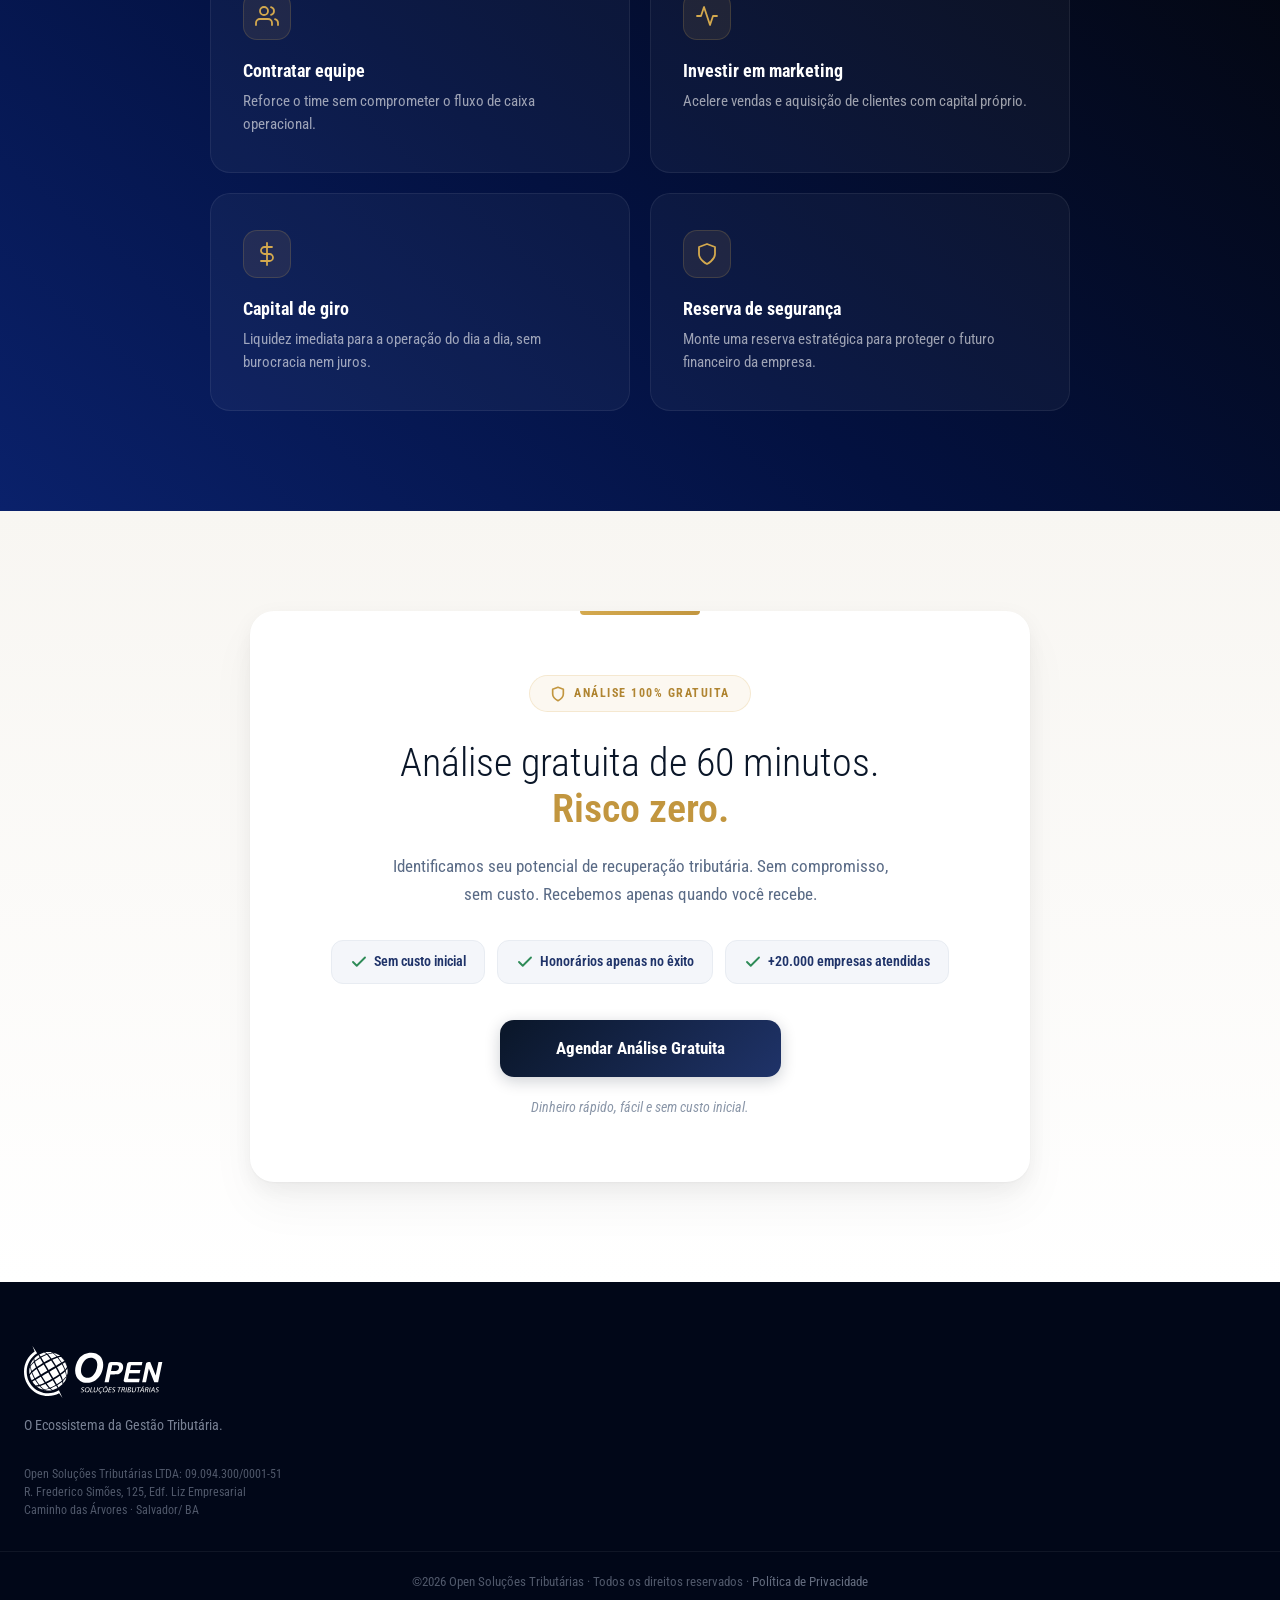
==== commit a081599b: "feat(consultorias): formulario na propria LP no lugar do Typebot Pedido do marketing (Open_Formulari" ====
--- a/consultoria/index.html
+++ b/consultoria/index.html
@@ -10,7 +10,7 @@
   <link rel="preconnect" href="https://fonts.gstatic.com" crossorigin>
   <link href="https://fonts.googleapis.com/css2?family=Roboto+Condensed:wght@300;400;600;700;800&display=swap" rel="stylesheet">
   
-  <link rel="stylesheet" href="assets/style.css">
+  <link rel="stylesheet" href="assets/style.css?v=2026-11-25-7">
   
   <!-- SEO -->
   <meta name="description" content="95% das empresas pagam tributos a mais. Recupere créditos dos últimos 5 anos de forma rápida, segura e com honorários somente no êxito.">
@@ -84,7 +84,7 @@
         <a href="#idealizador">Especialista</a>
       </nav>
       <div class="nav-actions">
-        <a href="https://typebot.co/open-consultoria" target="_blank" rel="noopener" class="btn-header">Análise Gratuita</a>
+        <button type="button" data-open-modal class="btn-header">Análise Gratuita</button>
         <button class="hamburger-btn" id="hamburgerBtn" onclick="toggleMobileNav()" aria-label="Menu">
           <span></span><span></span><span></span>
         </button>
@@ -100,7 +100,7 @@
     <a href="#como-funciona" onclick="closeMobileNav()">Como funciona</a>
     <a href="#depoimentos" onclick="closeMobileNav()">Depoimentos</a>
     <a href="#idealizador" onclick="closeMobileNav()">Especialista</a>
-    <a href="https://typebot.co/open-consultoria" target="_blank" rel="noopener" class="btn-primary mobile-nav-cta">Agendar Análise Gratuita</a>
+    <button type="button" data-open-modal class="btn-primary mobile-nav-cta">Agendar Análise Gratuita</button>
   </nav>
 
   <main>
@@ -129,7 +129,7 @@
             </div>
           </div>
           <div class="hero-cta">
-            <a href="https://typebot.co/open-consultoria" target="_blank" rel="noopener" class="btn btn-primary hero-cta-btn">Agendar Análise Gratuita</a>
+            <button type="button" data-open-modal class="btn btn-primary hero-cta-btn">Agendar Análise Gratuita</button>
           </div>
         </div>
         <div class="hero-image-col" data-reveal>
@@ -296,7 +296,7 @@
           </div>
         </div>
         <div class="section-cta-wrapper" data-reveal>
-          <a href="https://typebot.co/open-consultoria" target="_blank" rel="noopener" class="btn-primary section-cta">Agendar Análise Gratuita →</a>
+          <button type="button" data-open-modal class="btn-primary section-cta">Agendar Análise Gratuita →</button>
         </div>
       </div>
     </section>
@@ -337,7 +337,7 @@
           </div>
         </div>
         <div class="section-cta-wrapper section-cta-dark" data-reveal>
-          <a href="https://typebot.co/open-consultoria" target="_blank" rel="noopener" class="btn-primary section-cta">Agendar Análise Gratuita →</a>
+          <button type="button" data-open-modal class="btn-primary section-cta">Agendar Análise Gratuita →</button>
         </div>
       </div>
     </section>
@@ -382,7 +382,7 @@
         </div>
       </div>
       <div class="section-cta-wrapper" data-reveal>
-        <a href="https://typebot.co/open-consultoria" target="_blank" rel="noopener" class="btn-primary section-cta">Agendar Análise Gratuita →</a>
+        <button type="button" data-open-modal class="btn-primary section-cta">Agendar Análise Gratuita →</button>
       </div>
     </section>
 
@@ -423,7 +423,7 @@
           </div>
         </div>
         <div class="section-cta-wrapper" data-reveal style="margin-top: 40px;">
-          <a href="https://typebot.co/open-consultoria" target="_blank" rel="noopener" class="btn-primary section-cta" style="background: var(--bg-gradient-amarelo); color: #1A1205; border: none;">Agendar Análise Gratuita →</a>
+          <button type="button" data-open-modal class="btn-primary section-cta" style="background: var(--bg-gradient-amarelo); color: #1A1205; border: none;">Agendar Análise Gratuita →</button>
         </div>
       </div>
     </section>
@@ -552,7 +552,7 @@
           </div>
 
           <div class="cta-final-action">
-            <a href="https://typebot.co/open-consultoria" target="_blank" rel="noopener" class="btn btn-primary cta-final-btn">Agendar Análise Gratuita</a>
+            <button type="button" data-open-modal class="btn btn-primary cta-final-btn">Agendar Análise Gratuita</button>
           </div>
 
           <p class="cta-final-fine">Dinheiro rápido, fácil e sem custo inicial.</p>
@@ -566,127 +566,33 @@
   <!-- === FOOTER === -->
   <footer class="site-footer">
     <div class="footer-main">
-
-      <!-- Col 1: Brand & Contact -->
+      <!-- Rodape sem saidas (pedido do marketing): marca, razao social e politica -->
       <div class="footer-brand-col">
-        <a href="https://opensolucoestributarias.com.br" class="footer-logo" target="_blank" rel="noopener">
+        <span class="footer-logo">
           <img src="assets/logo.svg" alt="Open Soluções Tributárias" height="52">
-        </a>
+        </span>
         <p class="footer-slogan">O Ecossistema da Gestão Tributária.</p>
-
-        <div>
-          <p class="footer-contact-title">Contato</p>
-          <ul class="footer-contact-list">
-            <li>
-              <svg class="footer-contact-icon" viewBox="0 0 24 24" fill="none" stroke="currentColor" stroke-width="2"><path d="M22 16.92v3a2 2 0 01-2.18 2 19.79 19.79 0 01-8.63-3.07 19.5 19.5 0 01-6-6A19.79 19.79 0 012.12 4.18 2 2 0 014.11 2h3a2 2 0 012 1.72c.127.96.361 1.903.7 2.81a2 2 0 01-.45 2.11L8.09 9.91a16 16 0 006 6l1.27-1.27a2 2 0 012.11-.45c.907.339 1.85.573 2.81.7A2 2 0 0122 16.92z"/></svg>
-              <a href="tel:08008881482">0800 888 14 82</a>
-            </li>
-            <li>
-              <svg class="footer-contact-icon" viewBox="0 0 24 24" fill="none" stroke="currentColor" stroke-width="2"><path d="M21 11.5a8.38 8.38 0 01-.9 3.8 8.5 8.5 0 01-7.6 4.7 8.38 8.38 0 01-3.8-.9L3 21l1.9-5.7a8.38 8.38 0 01-.9-3.8 8.5 8.5 0 014.7-7.6 8.38 8.38 0 013.8-.9h.5a8.48 8.48 0 018 8v.5z"/></svg>
-              <a href="https://wa.me/5571992084907" target="_blank" rel="noopener">+55 (071) 99208-4907</a>
-            </li>
-            <li>
-              <svg class="footer-contact-icon" viewBox="0 0 24 24" fill="none" stroke="currentColor" stroke-width="2"><rect x="2" y="4" width="20" height="16" rx="2"/><polyline points="22,7 12,13 2,7"/></svg>
-              <a href="mailto:contato@opensolucoestributarias.com.br">contato@opensolucoestributarias.com.br</a>
-            </li>
-          </ul>
-        </div>
-
         <div class="footer-legal">
           Open Soluções Tributárias LTDA: 09.094.300/0001-51<br>
           R. Frederico Simões, 125, Edf. Liz Empresarial<br>
           Caminho das Árvores · Salvador/ BA
         </div>
       </div>
-
-      <!-- Col 2: Services -->
-      <div class="footer-services-col">
-        <h3 class="footer-col-heading">Nossas 4 frentes de atuação:</h3>
-        <div class="footer-services-grid">
-          <div class="footer-service-group">
-            <h4><a href="https://opentreinamentos.com.br" target="_blank" rel="noopener" style="color: inherit; text-decoration: none;">Treinamentos</a></h4>
-            <ul>
-              <li><a href="https://opentreinamentos.com.br" target="_blank" rel="noopener" style="color: inherit; text-decoration: none;">Presencial</a></li>
-              <li><a href="https://opentreinamentos.com.br" target="_blank" rel="noopener" style="color: inherit; text-decoration: none;">Online</a></li>
-              <li><a href="https://opentreinamentos.com.br/treinamentos-in-company/" target="_blank" rel="noopener" style="color: inherit; text-decoration: none;">In Company</a></li>
-            </ul>
-          </div>
-          <div class="footer-service-group">
-            <h4><a href="https://openconsultoriatributaria.com.br" target="_blank" rel="noopener" style="color: inherit; text-decoration: none;">Consultoria</a></h4>
-            <ul>
-              <li><a href="https://openconsultoriatributaria.com.br" target="_blank" rel="noopener" style="color: inherit; text-decoration: none;">Recuperação de créditos</a></li>
-              <li><a href="https://openconsultoriatributaria.com.br" target="_blank" rel="noopener" style="color: inherit; text-decoration: none;">Redução de tributos</a></li>
-              <li><a href="https://openconsultoriatributaria.com.br" target="_blank" rel="noopener" style="color: inherit; text-decoration: none;">Revisão do simples nacional</a></li>
-            </ul>
-          </div>
-          <div class="footer-service-group">
-            <h4><a href="https://www.gestaotributaria.com.br" target="_blank" rel="noopener" style="color: inherit; text-decoration: none;">Sistema</a></h4>
-            <ul>
-              <li><a href="https://www.gestaotributaria.com.br/gt-facil" target="_blank" rel="noopener" style="color: inherit; text-decoration: none;">GT·Fácil</a></li>
-              <li><a href="https://www.gestaotributaria.com.br/gt-reinf" target="_blank" rel="noopener" style="color: inherit; text-decoration: none;">GT·Reinf</a></li>
-              <li><a href="https://www.gestaotributaria.com.br/informacoes-fiscais" target="_blank" rel="noopener" style="color: inherit; text-decoration: none;">Informações Fiscais</a></li>
-              <li><a href="https://www.gestaotributaria.com.br/conteudo-selecionado" target="_blank" rel="noopener" style="color: inherit; text-decoration: none;">Conteúdo Selecionado</a></li>
-            </ul>
-          </div>
-          <div class="footer-service-group">
-            <h4><a href="https://opentreinamentos.com.br/livros/" target="_blank" rel="noopener" style="color: inherit; text-decoration: none;">Editora</a></h4>
-            <ul>
-              <li><a href="https://opentreinamentos.com.br/livros/livro-gestao-tributaria-de-contratos-e-convenios-10a-edicao/" target="_blank" rel="noopener" style="color: inherit; text-decoration: none;">Gestão Tributária de Contratos e Convênios (10ª edição)</a></li>
-              <li><a href="https://opentreinamentos.com.br/livros/101-perguntas-sobre-retencoes-tributarias/" target="_blank" rel="noopener" style="color: inherit; text-decoration: none;">101 Perguntas Sobre Retenções Tributárias</a></li>
-              <li><a href="https://opentreinamentos.com.br/livros/" target="_blank" rel="noopener" style="color: inherit; text-decoration: none;">Tributação da Atividade de Saúde</a></li>
-            </ul>
-          </div>
-        </div>
-      </div>
-
-      <!-- Col 3: Also -->
-      <div class="footer-also-col">
-        <h3 class="footer-col-heading">Conheça também:</h3>
-        <div class="footer-also-group">
-          <h4><a href="https://www.gtap.com.br" target="_blank" rel="noopener" style="color: inherit; text-decoration: none;">Congressos</a></h4>
-          <p><a href="https://www.gtap.com.br" target="_blank" rel="noopener" style="color: inherit; text-decoration: none;">GTAP: Congresso Brasileiro de Gestão Tributária na Administração Pública</a></p>
-        </div>
-        <div class="footer-also-group">
-          <h4><a href="https://focotributario.com.br" target="_blank" rel="noopener" style="color: inherit; text-decoration: none;">Blog</a></h4>
-          <p><a href="https://focotributario.com.br" target="_blank" rel="noopener" style="color: inherit; text-decoration: none;">Foco Tributário</a></p>
-        </div>
-
-        <div class="footer-also-group">
-          <h4><a href="https://tributarista7d.com.br/" target="_blank" rel="noopener" style="color: inherit; text-decoration: none;">Tributarista 7D</a></h4>
-          <p><a href="https://tributarista7d.com.br/" target="_blank" rel="noopener" style="color: inherit; text-decoration: none;">Tributarista 7D: conheça o programa</a></p>
-        </div>
-        <div class="footer-social">
-          <a href="https://www.linkedin.com/in/alexandremarques-open/" target="_blank" rel="noopener" aria-label="LinkedIn">
-            <svg width="16" height="16" viewBox="0 0 24 24" fill="currentColor"><path d="M20.447 20.452h-3.554v-5.569c0-1.328-.027-3.037-1.852-3.037-1.853 0-2.136 1.445-2.136 2.939v5.667H9.351V9h3.414v1.561h.046c.477-.9 1.637-1.85 3.37-1.85 3.601 0 4.267 2.37 4.267 5.455v6.286zM5.337 7.433a2.062 2.062 0 01-2.063-2.065 2.064 2.064 0 112.063 2.065zm1.782 13.019H3.555V9h3.564v11.452zM22.225 0H1.771C.792 0 0 .774 0 1.729v20.542C0 23.227.792 24 1.771 24h20.451C23.2 24 24 23.227 24 22.271V1.729C24 .774 23.2 0 22.222 0h.003z"/></svg>
-          </a>
-          <a href="https://www.instagram.com/foco.tributario/" target="_blank" rel="noopener" aria-label="Instagram">
-            <svg width="16" height="16" viewBox="0 0 24 24" fill="currentColor"><path d="M12 2.163c3.204 0 3.584.012 4.85.07 3.252.148 4.771 1.691 4.919 4.919.058 1.265.069 1.645.069 4.849 0 3.205-.012 3.584-.069 4.849-.149 3.225-1.664 4.771-4.919 4.919-1.266.058-1.644.07-4.85.07-3.204 0-3.584-.012-4.849-.07-3.26-.149-4.771-1.699-4.919-4.92-.058-1.265-.07-1.644-.07-4.849 0-3.204.013-3.583.07-4.849.149-3.227 1.664-4.771 4.919-4.919 1.266-.057 1.645-.069 4.849-.069zM12 0C8.741 0 8.333.014 7.053.072 2.695.272.273 2.69.073 7.052.014 8.333 0 8.741 0 12c0 3.259.014 3.668.072 4.948.2 4.358 2.618 6.78 6.98 6.98C8.333 23.986 8.741 24 12 24c3.259 0 3.668-.014 4.948-.072 4.354-.2 6.782-2.618 6.979-6.98.059-1.28.073-1.689.073-4.948 0-3.259-.014-3.667-.072-4.947-.196-4.354-2.617-6.78-6.979-6.98C15.668.014 15.259 0 12 0zm0 5.838a6.162 6.162 0 100 12.324 6.162 6.162 0 000-12.324zM12 16a4 4 0 110-8 4 4 0 010 8zm6.406-11.845a1.44 1.44 0 100 2.881 1.44 1.44 0 000-2.881z"/></svg>
-          </a>
-          <a href="https://www.youtube.com/@FocoTributario" target="_blank" rel="noopener" aria-label="YouTube">
-            <svg width="16" height="16" viewBox="0 0 24 24" fill="currentColor"><path d="M23.498 6.186a3.016 3.016 0 00-2.122-2.136C19.505 3.545 12 3.545 12 3.545s-7.505 0-9.377.505A3.017 3.017 0 00.502 6.186C0 8.07 0 12 0 12s0 3.93.502 5.814a3.016 3.016 0 002.122 2.136c1.871.505 9.376.505 9.376.505s7.505 0 9.377-.505a3.015 3.015 0 002.122-2.136C24 15.93 24 12 24 12s0-3.93-.502-5.814zM9.545 15.568V8.432L15.818 12l-6.273 3.568z"/></svg>
-          </a>
-          <a href="https://web.facebook.com/focotributarioopen/" target="_blank" rel="noopener" aria-label="Facebook">
-            <svg width="16" height="16" viewBox="0 0 24 24" fill="currentColor"><path d="M24 12.073c0-6.627-5.373-12-12-12s-12 5.373-12 12c0 5.99 4.388 10.954 10.125 11.854v-8.385H7.078v-3.47h3.047V9.43c0-3.007 1.792-4.669 4.533-4.669 1.312 0 2.686.235 2.686.235v2.953H15.83c-1.491 0-1.956.925-1.956 1.874v2.25h3.328l-.532 3.47h-2.796v8.385C19.612 23.027 24 18.062 24 12.073z"/></svg>
-          </a>
-        </div>
-      </div>
-
     </div>
 
-    <!-- Bottom copyright bar -->
     <div class="footer-bottom">
-      ©2026 Open Soluções Tributárias · Todos os direitos reservados · <a href="#">Termos de uso</a> · <a href="#">Privacidade e cookies</a>
+      ©2026 Open Soluções Tributárias · Todos os direitos reservados · <a href="https://opentreinamentos.com.br/politica-de-privacidade/" target="_blank" rel="noopener">Política de Privacidade</a>
     </div>
   </footer>
 
   <!-- === MODAL (RD STATION) === -->
   <div class="modal-overlay" id="formModal">
-    <div class="modal modal-stepper">
-      <button class="modal-close" onclick="closeModal()" aria-label="Fechar">&times;</button>
+    <div class="modal modal-stepper" role="dialog" aria-modal="true" aria-labelledby="formModalTitle" tabindex="-1">
+      <button class="modal-close" aria-label="Fechar">&times;</button>
       
       <!-- Formulário Multi-Step -->
       <div id="modalFormWrapper">
-        <h3>Agendar Análise Gratuita</h3>
+        <h3 id="formModalTitle">Agendar Análise Gratuita</h3>
         <p class="sub">Informe o CNPJ da sua empresa — de qualquer segmento — e preencha os dados abaixo para receber seu diagnóstico.</p>
         
         <!-- Step Indicator -->
@@ -714,9 +620,9 @@
             </div>
 
             <div class="field" id="field-phone">
-              <label for="rd-phone">Telefone / WhatsApp *</label>
-              <input type="tel" id="rd-phone" placeholder="(11) 99999-9999" required>
-              <span class="err-msg">Informe um telefone válido</span>
+              <label for="rd-phone">Telefone / WhatsApp com DDD *</label>
+              <input type="tel" id="rd-phone" inputmode="tel" autocomplete="tel" placeholder="(34) 99234-5623" required>
+              <span class="err-msg">O número está incorreto. Ex.: (34) 99234-5623</span>
             </div>
 
             <div class="field" id="field-email">
@@ -725,7 +631,7 @@
               <span class="err-msg">Informe um e-mail válido</span>
             </div>
 
-            <button type="button" class="btn-primary modal-submit" id="btnNextStep" onclick="goToStep2()">
+            <button type="button" class="btn-primary modal-submit" id="btnNextStep">
               Próximo
               <svg width="16" height="16" viewBox="0 0 24 24" fill="none" stroke="currentColor" stroke-width="2.5" stroke-linecap="round" stroke-linejoin="round" style="margin-left:6px"><path d="M5 12h14"/><path d="M13 6l6 6-6 6"/></svg>
             </button>
@@ -767,13 +673,13 @@
               <label class="lgpd-check">
                 <input type="checkbox" id="rd-lgpd" required>
                 <span class="lgpd-checkmark"></span>
-                <span class="lgpd-text">Concordo com o tratamento dos meus dados conforme a <a href="/politica-de-privacidade" target="_blank">Política de Privacidade</a> (LGPD).</span>
+                <span class="lgpd-text">Concordo com o tratamento dos meus dados conforme a <a href="https://opentreinamentos.com.br/politica-de-privacidade/" target="_blank" rel="noopener">Política de Privacidade</a> (LGPD).</span>
               </label>
               <span class="err-msg">Você precisa concordar para continuar</span>
             </div>
 
             <div class="step-actions">
-              <button type="button" class="btn-back" onclick="goToStep1()">
+              <button type="button" class="btn-back">
                 <svg width="16" height="16" viewBox="0 0 24 24" fill="none" stroke="currentColor" stroke-width="2.5" stroke-linecap="round" stroke-linejoin="round"><path d="M19 12H5"/><path d="M11 18l-6-6 6-6"/></svg>
                 Voltar
               </button>
@@ -786,19 +692,28 @@
       </div>
 
       <!-- Sucesso -->
-      <div class="form-success" id="modalSuccess">
-        <svg width="64" height="64" viewBox="0 0 24 24" fill="none" stroke="var(--color-navy-blue)" stroke-width="1.5">
-          <circle cx="12" cy="12" r="10" stroke-opacity="0.2"/>
-          <path d="M8 12.5l3 3 5-6" stroke-linecap="round" stroke-linejoin="round"/>
+      <div class="form-success" id="modalSuccess" role="status">
+        <svg class="success-icon" width="64" height="64" viewBox="0 0 64 64" aria-hidden="true">
+          <circle cx="32" cy="32" r="32" fill="#E5F3EA"/>
+          <path d="M21 33l7.5 7.5L43 25" fill="none" stroke="#1E7A44" stroke-width="3.5" stroke-linecap="round" stroke-linejoin="round"/>
         </svg>
-        <h3>Recebemos seus dados!</h3>
-        <p class="sub">Nosso time de especialistas entrará em contato em breve para agendar seu diagnóstico tributário gratuito.</p>
+        <h3>Agradecemos pelo seu contato!</h3>
+        <p class="sub">Em breve retornaremos com todas as informações.</p>
+        <div class="success-social">
+          <p>Aproveite para seguir a Open no Instagram.</p>
+          <a href="https://www.instagram.com/foco.tributario/" target="_blank" rel="noopener" class="btn-primary success-instagram">
+            <svg width="18" height="18" viewBox="0 0 24 24" fill="none" stroke="currentColor" stroke-width="2" stroke-linecap="round" stroke-linejoin="round" aria-hidden="true"><rect x="3" y="3" width="18" height="18" rx="5"/><circle cx="12" cy="12" r="4"/><circle cx="17.5" cy="6.5" r="0.6" fill="currentColor"/></svg>
+            Seguir a Open no Instagram
+          </a>
+          <button type="button" class="btn-back success-close" data-close-modal>Fechar</button>
+        </div>
       </div>
     </div>
   </div>
 
   <!-- === JAVASCRIPT === -->
-  <script src="/assets/js/lead-form.js?v=2026-09-22"></script>
+  <script src="/assets/js/lead-form.js?v=2026-11-25-3"></script>
+  <script src="/assets/js/consultoria-form.js?v=2026-11-25-8"></script>
   <script>
     // Header flutuante e modo escuro
     (function() {
@@ -917,350 +832,8 @@
       document.body.style.overflow = '';
     }
 
-    // Modal
-    const modal = document.getElementById('formModal');
-    
-    function openModal() {
-      modal.classList.add('open');
-      document.body.style.overflow = 'hidden';
-      
-      // Reset to step 1
-      document.getElementById('modalFormWrapper').style.display = 'block';
-      document.getElementById('modalSuccess').classList.remove('show');
-      document.getElementById('rdForm').reset();
-      resetToStep1();
-    }
-
-    function closeModal() {
-      modal.classList.remove('open');
-      document.body.style.overflow = '';
-    }
-
-    // Fechar ao clicar fora
-    modal.addEventListener('click', (e) => {
-      if (e.target === modal) closeModal();
-    });
-
-    // === MULTI-STEP FORM LOGIC ===
-    function resetToStep1() {
-      document.getElementById('formStep1').classList.add('active');
-      document.getElementById('formStep2').classList.remove('active');
-      document.querySelectorAll('.step-dot').forEach(d => d.classList.remove('active', 'done'));
-      document.querySelector('.step-dot[data-step="1"]').classList.add('active');
-      document.querySelector('.step-line-fill').style.width = '0%';
-      document.querySelectorAll('.step-label').forEach((l, i) => {
-        l.classList.toggle('active', i === 0);
-      });
-      // Clear all errors
-      document.querySelectorAll('.field').forEach(f => f.classList.remove('has-error'));
-    }
-
-    function goToStep2() {
-      // Validate Step 1
-      const name = document.getElementById('rd-name');
-      const phone = document.getElementById('rd-phone');
-      const email = document.getElementById('rd-email');
-      let valid = true;
-
-      [name, phone, email].forEach(input => {
-        const field = input.closest('.field');
-        if (!input.value.trim()) {
-          field.classList.add('has-error');
-          valid = false;
-        } else {
-          field.classList.remove('has-error');
-        }
-      });
-
-      // Name: minimum 3 characters
-      if (name.value.trim().length < 3) {
-        name.closest('.field').classList.add('has-error');
-        valid = false;
-      }
-
-      // Email regex
-      if (!/^[a-zA-Z0-9._%+-]+@[a-zA-Z0-9.-]+\.[a-zA-Z]{2,}$/.test(email.value.trim())) {
-        email.closest('.field').classList.add('has-error');
-        valid = false;
-      }
-
-      // Phone: must have 10-11 digits
-      const phoneDigits = phone.value.replace(/\D/g, '');
-      if (phoneDigits.length < 10 || phoneDigits.length > 11) {
-        phone.closest('.field').classList.add('has-error');
-        valid = false;
-      }
-
-      if (!valid) return;
-
-      // Transition to step 2
-      document.getElementById('formStep1').classList.remove('active');
-      document.getElementById('formStep2').classList.add('active');
-      
-      // Update stepper
-      document.querySelector('.step-dot[data-step="1"]').classList.remove('active');
-      document.querySelector('.step-dot[data-step="1"]').classList.add('done');
-      document.querySelector('.step-dot[data-step="2"]').classList.add('active');
-      document.querySelector('.step-line-fill').style.width = '100%';
-      
-      const labels = document.querySelectorAll('.step-label');
-      labels[0].classList.remove('active');
-      labels[1].classList.add('active');
-    }
-
-    function goToStep1() {
-      document.getElementById('formStep2').classList.remove('active');
-      document.getElementById('formStep1').classList.add('active');
-      
-      // Update stepper
-      document.querySelector('.step-dot[data-step="2"]').classList.remove('active');
-      document.querySelector('.step-dot[data-step="1"]').classList.remove('done');
-      document.querySelector('.step-dot[data-step="1"]').classList.add('active');
-      document.querySelector('.step-line-fill').style.width = '0%';
-      
-      const labels = document.querySelectorAll('.step-label');
-      labels[1].classList.remove('active');
-      labels[0].classList.add('active');
-      
-      // Clear step 2 errors
-      document.querySelectorAll('#formStep2 .field').forEach(f => f.classList.remove('has-error'));
-    }
-
-    // UTM capture
-    (function() {
-      try {
-        var params = new URLSearchParams(window.location.search);
-        ['utm_source','utm_medium','utm_campaign','utm_term','utm_content','utm_placement','placement'].forEach(function(k) {
-          var v = params.get(k);
-          if (v) sessionStorage.setItem('gtap_' + k, v);
-        });
-      } catch(e) {}
-    })();
-
-    // Meta CAPI helpers
-    function getCookie(name) {
-      var match = document.cookie.match(new RegExp('(?:^|; )' + name + '=([^;]*)'));
-      return match ? decodeURIComponent(match[1]) : null;
-    }
-    function ensureFbc() {
-      var existing = getCookie('_fbc');
-      if (existing) return existing;
-      var params = new URLSearchParams(window.location.search);
-      var fbclid = params.get('fbclid');
-      if (!fbclid) return null;
-      var fbc = 'fb.1.' + Date.now() + '.' + fbclid;
-      document.cookie = '_fbc=' + fbc + '; path=/; max-age=7776000';
-      return fbc;
-    }
-    function genUuid() {
-      return 'xxxxxxxx-xxxx-4xxx-yxxx-xxxxxxxxxxxx'.replace(/[xy]/g, function(c) {
-        var r = Math.random() * 16 | 0, v = c === 'x' ? r : (r & 0x3 | 0x8);
-        return v.toString(16);
-      });
-    }
-
-    // === MASKS ===
-    // Phone mask
-    const phoneInput = document.getElementById('rd-phone');
-    if (phoneInput) {
-      phoneInput.addEventListener('input', function(e) {
-        var v = e.target.value.replace(/\D/g, '');
-        if (v.length > 11) v = v.substring(0, 11);
-        var formatted = v;
-        if (v.length > 2) {
-          formatted = '(' + v.substring(0, 2) + ') ';
-          if (v.length > 6) {
-            if (v.length === 11) {
-              formatted += v.substring(2, 7) + '-' + v.substring(7);
-            } else {
-              formatted += v.substring(2, 6) + '-' + v.substring(6);
-            }
-          } else {
-              formatted += v.substring(2);
-          }
-        }
-        e.target.value = formatted;
-      });
-    }
-
-    // CNPJ mask (00.000.000/0000-00)
-    const cnpjInput = document.getElementById('rd-cnpj');
-    if (cnpjInput) {
-      cnpjInput.addEventListener('input', function(e) {
-        var v = e.target.value.replace(/\D/g, '');
-        if (v.length > 14) v = v.substring(0, 14);
-        var f = v;
-        if (v.length > 2) f = v.substring(0, 2) + '.';
-        if (v.length > 5) f = v.substring(0, 2) + '.' + v.substring(2, 5) + '.';
-        if (v.length > 8) f = v.substring(0, 2) + '.' + v.substring(2, 5) + '.' + v.substring(5, 8) + '/';
-        if (v.length > 12) f = v.substring(0, 2) + '.' + v.substring(2, 5) + '.' + v.substring(5, 8) + '/' + v.substring(8, 12) + '-';
-        if (v.length > 12) f += v.substring(12);
-        else if (v.length > 8) f += v.substring(8);
-        else if (v.length > 5) f += v.substring(5);
-        else if (v.length > 2) f += v.substring(2);
-        e.target.value = f;
-      });
-    }
-
-    // === FORM SUBMISSION (Step 2) ===
-    const form = document.getElementById('rdForm');
-    const btnSubmit = document.getElementById('btnSubmit');
-    const errorBox = window.OpenLeadForms.errorBoxFor(form);
-
-    form.addEventListener('submit', (e) => {
-      e.preventDefault();
-      errorBox.hide();
-      
-      // Re-validate Step 1 fields (prevent DOM manipulation bypass)
-      const name = document.getElementById('rd-name');
-      const phone = document.getElementById('rd-phone');
-      const email = document.getElementById('rd-email');
-      let valid = true;
-
-      if (!name.value.trim() || name.value.trim().length < 3) {
-        valid = false;
-      }
-      const step2PhoneDigits = phone.value.replace(/\D/g, '');
-      if (step2PhoneDigits.length < 10 || step2PhoneDigits.length > 11) {
-        valid = false;
-      }
-      if (!/^[a-zA-Z0-9._%+-]+@[a-zA-Z0-9.-]+\.[a-zA-Z]{2,}$/.test(email.value.trim())) {
-        valid = false;
-      }
-
-      if (!valid) {
-        // Force back to step 1 to show errors
-        goToStep1();
-        goToStep2(); // re-trigger step 1 validation with error display
-        return;
-      }
-
-      // Validate Step 2
-      const cnpj = document.getElementById('rd-cnpj');
-      const regime = document.getElementById('rd-regime');
-      const faturamento = document.getElementById('rd-faturamento');
-      const lgpd = document.getElementById('rd-lgpd');
-
-      // CNPJ: must have 14 digits
-      const cnpjDigits = cnpj.value.replace(/\D/g, '');
-      if (cnpjDigits.length !== 14) {
-        cnpj.closest('.field').classList.add('has-error');
-        valid = false;
-      } else {
-        cnpj.closest('.field').classList.remove('has-error');
-      }
-
-      // Regime
-      if (!regime.value) {
-        regime.closest('.field').classList.add('has-error');
-        valid = false;
-      } else {
-        regime.closest('.field').classList.remove('has-error');
-      }
-
-      // Faturamento
-      if (!faturamento.value) {
-        faturamento.closest('.field').classList.add('has-error');
-        valid = false;
-      } else {
-        faturamento.closest('.field').classList.remove('has-error');
-      }
-
-      // LGPD
-      if (!lgpd.checked) {
-        lgpd.closest('.field').classList.add('has-error');
-        valid = false;
-      } else {
-        lgpd.closest('.field').classList.remove('has-error');
-      }
-
-      if (!valid) return;
-
-      // Loading state
-      const originalText = btnSubmit.innerText;
-      btnSubmit.innerText = 'Processando...';
-      btnSubmit.disabled = true;
-
-      // Payload RD Station
-      const RD_STATION_TOKEN = 'fde56b5029b7f481d3f10fecb3f1de85';
-      const rdBody = {
-        token_rdstation: RD_STATION_TOKEN,
-        identificador: 'consultoria-gratuita-landing-page',
-        name: name.value.trim(),
-        email: email.value.trim(),
-        mobile_phone: phone.value.trim(),
-        cf_cnpj: cnpj.value.trim(),
-        cf_regime_tributario: regime.value,
-        cf_faturamento_medio: faturamento.value,
-        traffic_source:   sessionStorage.getItem('gtap_utm_source')    || undefined,
-        traffic_medium:   sessionStorage.getItem('gtap_utm_medium')    || undefined,
-        traffic_campaign: sessionStorage.getItem('gtap_utm_campaign')  || undefined,
-        traffic_value:    sessionStorage.getItem('gtap_utm_term')      || undefined,
-        traffic_content:  sessionStorage.getItem('gtap_utm_content')   || undefined,
-        cf_utm_placement: sessionStorage.getItem('gtap_utm_placement') || sessionStorage.getItem('gtap_placement') || undefined
-      };
-
-      Object.keys(rdBody).forEach(function(k) {
-        if (rdBody[k] === undefined || rdBody[k] === null || rdBody[k] === '') {
-          delete rdBody[k];
-        }
-      });
-
-      // Meta Conversions API
-      const eventId = genUuid();
-      const fbp = getCookie('_fbp');
-      const fbc = ensureFbc();
-
-      // Lead e tela de sucesso so depois do RD confirmar. Se falhar mesmo
-      // apos as tentativas, o usuario ve o erro e pode reenviar.
-      window.OpenLeadForms.postRdConversion(rdBody)
-      .then(() => {
-        if (typeof fbq !== 'undefined') {
-          fbq('track', 'Lead', {}, { eventID: eventId });
-        }
-
-        fetch('/capi.php', {
-          method: 'POST',
-          headers: { 'Content-Type': 'application/json' },
-          body: JSON.stringify({
-            event_name: 'Lead',
-            event_id: eventId,
-            event_source_url: window.location.href,
-            name: rdBody.name,
-            email: rdBody.email,
-            phone: rdBody.mobile_phone,
-            fbp: fbp,
-            fbc: fbc
-          })
-        }).catch(err => console.error('[Meta CAPI] Erro:', err));
-
-        document.getElementById('modalFormWrapper').style.display = 'none';
-        document.getElementById('modalSuccess').classList.add('show');
-      })
-      .catch(err => {
-        console.error('[RD Station] Erro ao enviar conversao:', err);
-        errorBox.show();
-      })
-      .finally(() => {
-        btnSubmit.innerText = originalText;
-        btnSubmit.disabled = false;
-      });
-    });
-
-    // Clear errors on input/change
-    form.querySelectorAll('input, select').forEach(input => {
-      const evt = input.tagName === 'SELECT' ? 'change' : 'input';
-      input.addEventListener(evt, () => {
-        input.closest('.field').classList.remove('has-error');
-      });
-    });
-    // LGPD checkbox clear
-    const lgpdCheck = document.getElementById('rd-lgpd');
-    if (lgpdCheck) {
-      lgpdCheck.addEventListener('change', () => {
-        lgpdCheck.closest('.field').classList.remove('has-error');
-      });
-    }
+    // Formulario em 2 etapas: /assets/js/consultoria-form.js
+    window.OpenConsultoriaForm.init({ identificador: 'consultoria-gratuita-landing-page', formulario: 'consultoria' });
 
   </script>
 </body>
--- a/consultoria/assets/style.css
+++ b/consultoria/assets/style.css
@@ -1935,6 +1935,29 @@
   color: var(--color-body-text);
   margin: 0;
 }
+
+/* Depois do envio: convite para o Instagram e botao Fechar */
+.form-success .success-social {
+  display: flex;
+  flex-direction: column;
+  align-items: center;
+  gap: 14px;
+  margin-top: 24px;
+  padding-top: 24px;
+  border-top: 1px solid var(--color-medium-gray);
+}
+.form-success .success-social p {
+  margin: 0;
+  font-size: 15px;
+  color: var(--color-navy-blue);
+}
+.form-success .success-instagram {
+  width: 100%;
+  gap: 10px;
+}
+.form-success .success-instagram svg { margin: 0; }
+.form-success .success-close { justify-content: center; }
+.form-success .success-close:hover { transform: none; }
 
 /* === MULTI-STEP FORM === */
 .modal-stepper {
@@ -4072,3 +4095,110 @@
     transform: translateY(-1px);
   }
 }
+
+/* === FORMULARIO (MODAL) — telas baixas e celular ===
+   O formulario em 2 etapas pode ser mais alto que a tela: a janela rola por
+   dentro em vez de cortar o botao de envio. */
+.modal-overlay .modal-stepper {
+  max-height: 100%;
+  overflow-y: auto;
+  overscroll-behavior: contain;
+}
+
+/* Aceite da LGPD: ".field label { display: block }" vencia o flex do
+   .lgpd-check e o quadradinho (span) aparecia como uma barra fina. */
+.field .lgpd-check { display: flex; }
+.lgpd-checkmark { display: inline-block; flex-shrink: 0; }
+
+/* Celular: o formulario ocupa a tela inteira (pedido do PDF, tela 4). O X fica
+   sempre no topo e o botao de avancar/enviar sempre embaixo. */
+@media (max-width: 600px) {
+  .modal-overlay {
+    padding: 0;
+    align-items: stretch;
+  }
+  .modal-overlay .modal-stepper {
+    max-width: none;
+    width: 100%;
+    height: 100vh;
+    height: 100dvh;
+    max-height: none;
+    border-radius: 0;
+    box-shadow: none;
+    padding: 16px 20px 0;
+    display: flex;
+    flex-direction: column;
+    -webkit-overflow-scrolling: touch;
+  }
+  .modal-overlay .modal-stepper .modal-close {
+    position: sticky;
+    top: 0;
+    align-self: flex-end;
+    flex-shrink: 0;
+    margin-bottom: -36px;
+    z-index: 2;
+  }
+  #modalFormWrapper {
+    flex: 1 0 auto;
+    display: flex;
+    flex-direction: column;
+  }
+  #modalFormWrapper h3 { padding-right: 48px; }
+  /* Coluna flex: sem largura, os passos encolhiam e os rotulos grudavam. */
+  #modalFormWrapper .step-indicator,
+  #modalFormWrapper .step-labels { width: 100%; }
+  #rdForm {
+    flex: 1 0 auto;
+    display: flex;
+    flex-direction: column;
+  }
+  #rdForm .form-step.active {
+    flex: 1 0 auto;
+    display: flex;
+    flex-direction: column;
+  }
+  #btnNextStep,
+  #rdForm .step-actions {
+    position: sticky;
+    bottom: 0;
+    margin-top: auto;
+    z-index: 1;
+  }
+  /* Faixa branca atras do botao fixo, para os campos nao aparecerem por baixo. */
+  #btnNextStep { box-shadow: 0 0 0 16px var(--color-pure-white); margin-bottom: 16px; }
+  #rdForm .step-actions {
+    background: var(--color-pure-white);
+    padding: 12px 0 16px;
+  }
+  /* 16px: abaixo disso o iPhone da zoom ao tocar no campo. */
+  #rdForm .field input,
+  #rdForm .field select { font-size: 16px; }
+  .modal-stepper .form-success.show { margin: auto 0; padding-top: 44px; }
+}
+
+/* Header entre ~860px e 1180px: os 5 links + o botao nao cabiam e o botao
+   passava da borda direita. Menos espaco entre os itens nessa faixa. */
+@media (min-width: 861px) and (max-width: 1180px) {
+  .header-inner { gap: 20px; }
+  .nav-links { gap: 2px; }
+  .nav-links a { padding: 10px 10px; font-size: 15px; }
+  .btn-header { padding: 12px 20px; }
+}
+
+/* Abaixo de 1000px o menu completo nao cabe: usa o menu hamburguer (o mesmo
+   do celular), que antes so aparecia abaixo de 860px. */
+@media (max-width: 1000px) {
+  .nav-links { display: none; }
+  .hamburger-btn { display: flex; }
+  .nav-actions { display: flex; align-items: center; gap: 12px; }
+}
+
+/* Rodape sem saidas (PDF tela 8): so marca, razao social com CNPJ e politica
+   de privacidade. Uma coluna; o logo deixou de ser link. */
+.site-footer .footer-main {
+  grid-template-columns: 1fr;
+  gap: 16px;
+  padding-bottom: 32px;
+}
+.site-footer .footer-brand-col { grid-column: auto; }
+.site-footer span.footer-logo { display: inline-block; }
